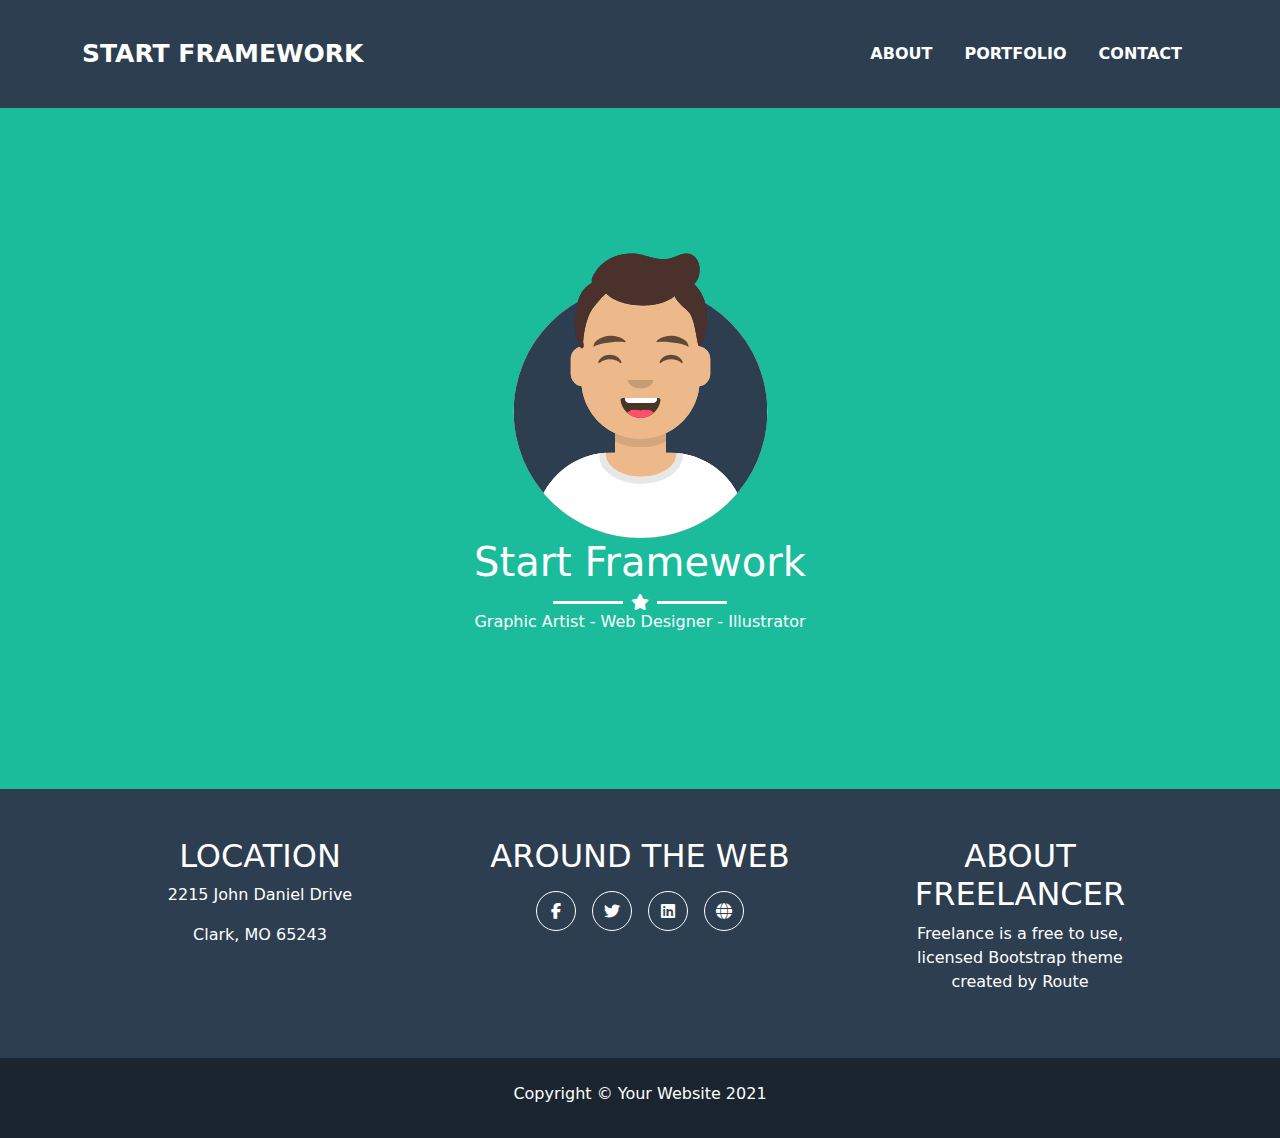
==== index.html @ 24f64d0e "angular project" ====
<!doctype html>
<html lang="en" data-critters-container>
<head>
  <meta charset="utf-8">
  <title>StartFrameWork</title>
  <base href="/">
  <meta name="viewport" content="width=device-width, initial-scale=1">
  <link rel="icon" type="image/x-icon" href="favicon.ico">
<style>@charset "UTF-8";:root{--bs-blue:#0d6efd;--bs-indigo:#6610f2;--bs-purple:#6f42c1;--bs-pink:#d63384;--bs-red:#dc3545;--bs-orange:#fd7e14;--bs-yellow:#ffc107;--bs-green:#198754;--bs-teal:#20c997;--bs-cyan:#0dcaf0;--bs-black:#000;--bs-white:#fff;--bs-gray:#6c757d;--bs-gray-dark:#343a40;--bs-gray-100:#f8f9fa;--bs-gray-200:#e9ecef;--bs-gray-300:#dee2e6;--bs-gray-400:#ced4da;--bs-gray-500:#adb5bd;--bs-gray-600:#6c757d;--bs-gray-700:#495057;--bs-gray-800:#343a40;--bs-gray-900:#212529;--bs-primary:#0d6efd;--bs-secondary:#6c757d;--bs-success:#198754;--bs-info:#0dcaf0;--bs-warning:#ffc107;--bs-danger:#dc3545;--bs-light:#f8f9fa;--bs-dark:#212529;--bs-primary-rgb:13,110,253;--bs-secondary-rgb:108,117,125;--bs-success-rgb:25,135,84;--bs-info-rgb:13,202,240;--bs-warning-rgb:255,193,7;--bs-danger-rgb:220,53,69;--bs-light-rgb:248,249,250;--bs-dark-rgb:33,37,41;--bs-primary-text-emphasis:#052c65;--bs-secondary-text-emphasis:#2b2f32;--bs-success-text-emphasis:#0a3622;--bs-info-text-emphasis:#055160;--bs-warning-text-emphasis:#664d03;--bs-danger-text-emphasis:#58151c;--bs-light-text-emphasis:#495057;--bs-dark-text-emphasis:#495057;--bs-primary-bg-subtle:#cfe2ff;--bs-secondary-bg-subtle:#e2e3e5;--bs-success-bg-subtle:#d1e7dd;--bs-info-bg-subtle:#cff4fc;--bs-warning-bg-subtle:#fff3cd;--bs-danger-bg-subtle:#f8d7da;--bs-light-bg-subtle:#fcfcfd;--bs-dark-bg-subtle:#ced4da;--bs-primary-border-subtle:#9ec5fe;--bs-secondary-border-subtle:#c4c8cb;--bs-success-border-subtle:#a3cfbb;--bs-info-border-subtle:#9eeaf9;--bs-warning-border-subtle:#ffe69c;--bs-danger-border-subtle:#f1aeb5;--bs-light-border-subtle:#e9ecef;--bs-dark-border-subtle:#adb5bd;--bs-white-rgb:255,255,255;--bs-black-rgb:0,0,0;--bs-font-sans-serif:system-ui,-apple-system,"Segoe UI",Roboto,"Helvetica Neue","Noto Sans","Liberation Sans",Arial,sans-serif,"Apple Color Emoji","Segoe UI Emoji","Segoe UI Symbol","Noto Color Emoji";--bs-font-monospace:SFMono-Regular,Menlo,Monaco,Consolas,"Liberation Mono","Courier New",monospace;--bs-gradient:linear-gradient(180deg, rgba(255, 255, 255, .15), rgba(255, 255, 255, 0));--bs-body-font-family:var(--bs-font-sans-serif);--bs-body-font-size:1rem;--bs-body-font-weight:400;--bs-body-line-height:1.5;--bs-body-color:#212529;--bs-body-color-rgb:33,37,41;--bs-body-bg:#fff;--bs-body-bg-rgb:255,255,255;--bs-emphasis-color:#000;--bs-emphasis-color-rgb:0,0,0;--bs-secondary-color:rgba(33, 37, 41, .75);--bs-secondary-color-rgb:33,37,41;--bs-secondary-bg:#e9ecef;--bs-secondary-bg-rgb:233,236,239;--bs-tertiary-color:rgba(33, 37, 41, .5);--bs-tertiary-color-rgb:33,37,41;--bs-tertiary-bg:#f8f9fa;--bs-tertiary-bg-rgb:248,249,250;--bs-heading-color:inherit;--bs-link-color:#0d6efd;--bs-link-color-rgb:13,110,253;--bs-link-decoration:underline;--bs-link-hover-color:#0a58ca;--bs-link-hover-color-rgb:10,88,202;--bs-code-color:#d63384;--bs-highlight-color:#212529;--bs-highlight-bg:#fff3cd;--bs-border-width:1px;--bs-border-style:solid;--bs-border-color:#dee2e6;--bs-border-color-translucent:rgba(0, 0, 0, .175);--bs-border-radius:.375rem;--bs-border-radius-sm:.25rem;--bs-border-radius-lg:.5rem;--bs-border-radius-xl:1rem;--bs-border-radius-xxl:2rem;--bs-border-radius-2xl:var(--bs-border-radius-xxl);--bs-border-radius-pill:50rem;--bs-box-shadow:0 .5rem 1rem rgba(0, 0, 0, .15);--bs-box-shadow-sm:0 .125rem .25rem rgba(0, 0, 0, .075);--bs-box-shadow-lg:0 1rem 3rem rgba(0, 0, 0, .175);--bs-box-shadow-inset:inset 0 1px 2px rgba(0, 0, 0, .075);--bs-focus-ring-width:.25rem;--bs-focus-ring-opacity:.25;--bs-focus-ring-color:rgba(13, 110, 253, .25);--bs-form-valid-color:#198754;--bs-form-valid-border-color:#198754;--bs-form-invalid-color:#dc3545;--bs-form-invalid-border-color:#dc3545}*,:after,:before{box-sizing:border-box}@media (prefers-reduced-motion:no-preference){:root{scroll-behavior:smooth}}body{margin:0;font-family:var(--bs-body-font-family);font-size:var(--bs-body-font-size);font-weight:var(--bs-body-font-weight);line-height:var(--bs-body-line-height);color:var(--bs-body-color);text-align:var(--bs-body-text-align);background-color:var(--bs-body-bg);-webkit-text-size-adjust:100%;-webkit-tap-highlight-color:transparent}:root{--bs-breakpoint-xs:0;--bs-breakpoint-sm:576px;--bs-breakpoint-md:768px;--bs-breakpoint-lg:992px;--bs-breakpoint-xl:1200px;--bs-breakpoint-xxl:1400px}:root{--fa-style-family-brands:"Font Awesome 6 Brands";--fa-font-brands:normal 400 1em/1 "Font Awesome 6 Brands"}@font-face{font-family:"Font Awesome 6 Brands";font-style:normal;font-weight:400;font-display:block;src:url("./media/fa-brands-400-MDS4TU4L.woff2") format("woff2"),url("./media/fa-brands-400-CNBICIQT.ttf") format("truetype")}:root{--fa-font-regular:normal 400 1em/1 "Font Awesome 6 Free"}@font-face{font-family:"Font Awesome 6 Free";font-style:normal;font-weight:400;font-display:block;src:url("./media/fa-regular-400-N56QV3DR.woff2") format("woff2"),url("./media/fa-regular-400-2FI4ICQD.ttf") format("truetype")}:root{--fa-style-family-classic:"Font Awesome 6 Free";--fa-font-solid:normal 900 1em/1 "Font Awesome 6 Free"}@font-face{font-family:"Font Awesome 6 Free";font-style:normal;font-weight:900;font-display:block;src:url("./media/fa-solid-900-Z3HFQTXF.woff2") format("woff2"),url("./media/fa-solid-900-XVWCCN5V.ttf") format("truetype")}body{font-family:system-ui,-apple-system,BlinkMacSystemFont,Segoe UI,Roboto,Oxygen,Ubuntu,Cantarell,Open Sans,Helvetica Neue,sans-serif}
</style><link rel="stylesheet" href="styles-SSSOJX6I.css" media="print" onload="this.media='all'"><noscript><link rel="stylesheet" href="styles-SSSOJX6I.css"></noscript></head>
<body>
  <app-root></app-root>
<script src="polyfills-SCHOHYNV.js" type="module"></script><script src="scripts-EEEIPNC3.js" defer></script><script src="main-ZR7Y36YC.js" type="module"></script></body>
</html>
---- styles-SSSOJX6I.css ----
@charset "UTF-8";:root,[data-bs-theme=light]{--bs-blue:#0d6efd;--bs-indigo:#6610f2;--bs-purple:#6f42c1;--bs-pink:#d63384;--bs-red:#dc3545;--bs-orange:#fd7e14;--bs-yellow:#ffc107;--bs-green:#198754;--bs-teal:#20c997;--bs-cyan:#0dcaf0;--bs-black:#000;--bs-white:#fff;--bs-gray:#6c757d;--bs-gray-dark:#343a40;--bs-gray-100:#f8f9fa;--bs-gray-200:#e9ecef;--bs-gray-300:#dee2e6;--bs-gray-400:#ced4da;--bs-gray-500:#adb5bd;--bs-gray-600:#6c757d;--bs-gray-700:#495057;--bs-gray-800:#343a40;--bs-gray-900:#212529;--bs-primary:#0d6efd;--bs-secondary:#6c757d;--bs-success:#198754;--bs-info:#0dcaf0;--bs-warning:#ffc107;--bs-danger:#dc3545;--bs-light:#f8f9fa;--bs-dark:#212529;--bs-primary-rgb:13,110,253;--bs-secondary-rgb:108,117,125;--bs-success-rgb:25,135,84;--bs-info-rgb:13,202,240;--bs-warning-rgb:255,193,7;--bs-danger-rgb:220,53,69;--bs-light-rgb:248,249,250;--bs-dark-rgb:33,37,41;--bs-primary-text-emphasis:#052c65;--bs-secondary-text-emphasis:#2b2f32;--bs-success-text-emphasis:#0a3622;--bs-info-text-emphasis:#055160;--bs-warning-text-emphasis:#664d03;--bs-danger-text-emphasis:#58151c;--bs-light-text-emphasis:#495057;--bs-dark-text-emphasis:#495057;--bs-primary-bg-subtle:#cfe2ff;--bs-secondary-bg-subtle:#e2e3e5;--bs-success-bg-subtle:#d1e7dd;--bs-info-bg-subtle:#cff4fc;--bs-warning-bg-subtle:#fff3cd;--bs-danger-bg-subtle:#f8d7da;--bs-light-bg-subtle:#fcfcfd;--bs-dark-bg-subtle:#ced4da;--bs-primary-border-subtle:#9ec5fe;--bs-secondary-border-subtle:#c4c8cb;--bs-success-border-subtle:#a3cfbb;--bs-info-border-subtle:#9eeaf9;--bs-warning-border-subtle:#ffe69c;--bs-danger-border-subtle:#f1aeb5;--bs-light-border-subtle:#e9ecef;--bs-dark-border-subtle:#adb5bd;--bs-white-rgb:255,255,255;--bs-black-rgb:0,0,0;--bs-font-sans-serif:system-ui,-apple-system,"Segoe UI",Roboto,"Helvetica Neue","Noto Sans","Liberation Sans",Arial,sans-serif,"Apple Color Emoji","Segoe UI Emoji","Segoe UI Symbol","Noto Color Emoji";--bs-font-monospace:SFMono-Regular,Menlo,Monaco,Consolas,"Liberation Mono","Courier New",monospace;--bs-gradient:linear-gradient(180deg, rgba(255, 255, 255, .15), rgba(255, 255, 255, 0));--bs-body-font-family:var(--bs-font-sans-serif);--bs-body-font-size:1rem;--bs-body-font-weight:400;--bs-body-line-height:1.5;--bs-body-color:#212529;--bs-body-color-rgb:33,37,41;--bs-body-bg:#fff;--bs-body-bg-rgb:255,255,255;--bs-emphasis-color:#000;--bs-emphasis-color-rgb:0,0,0;--bs-secondary-color:rgba(33, 37, 41, .75);--bs-secondary-color-rgb:33,37,41;--bs-secondary-bg:#e9ecef;--bs-secondary-bg-rgb:233,236,239;--bs-tertiary-color:rgba(33, 37, 41, .5);--bs-tertiary-color-rgb:33,37,41;--bs-tertiary-bg:#f8f9fa;--bs-tertiary-bg-rgb:248,249,250;--bs-heading-color:inherit;--bs-link-color:#0d6efd;--bs-link-color-rgb:13,110,253;--bs-link-decoration:underline;--bs-link-hover-color:#0a58ca;--bs-link-hover-color-rgb:10,88,202;--bs-code-color:#d63384;--bs-highlight-color:#212529;--bs-highlight-bg:#fff3cd;--bs-border-width:1px;--bs-border-style:solid;--bs-border-color:#dee2e6;--bs-border-color-translucent:rgba(0, 0, 0, .175);--bs-border-radius:.375rem;--bs-border-radius-sm:.25rem;--bs-border-radius-lg:.5rem;--bs-border-radius-xl:1rem;--bs-border-radius-xxl:2rem;--bs-border-radius-2xl:var(--bs-border-radius-xxl);--bs-border-radius-pill:50rem;--bs-box-shadow:0 .5rem 1rem rgba(0, 0, 0, .15);--bs-box-shadow-sm:0 .125rem .25rem rgba(0, 0, 0, .075);--bs-box-shadow-lg:0 1rem 3rem rgba(0, 0, 0, .175);--bs-box-shadow-inset:inset 0 1px 2px rgba(0, 0, 0, .075);--bs-focus-ring-width:.25rem;--bs-focus-ring-opacity:.25;--bs-focus-ring-color:rgba(13, 110, 253, .25);--bs-form-valid-color:#198754;--bs-form-valid-border-color:#198754;--bs-form-invalid-color:#dc3545;--bs-form-invalid-border-color:#dc3545}[data-bs-theme=dark]{color-scheme:dark;--bs-body-color:#dee2e6;--bs-body-color-rgb:222,226,230;--bs-body-bg:#212529;--bs-body-bg-rgb:33,37,41;--bs-emphasis-color:#fff;--bs-emphasis-color-rgb:255,255,255;--bs-secondary-color:rgba(222, 226, 230, .75);--bs-secondary-color-rgb:222,226,230;--bs-secondary-bg:#343a40;--bs-secondary-bg-rgb:52,58,64;--bs-tertiary-color:rgba(222, 226, 230, .5);--bs-tertiary-color-rgb:222,226,230;--bs-tertiary-bg:#2b3035;--bs-tertiary-bg-rgb:43,48,53;--bs-primary-text-emphasis:#6ea8fe;--bs-secondary-text-emphasis:#a7acb1;--bs-success-text-emphasis:#75b798;--bs-info-text-emphasis:#6edff6;--bs-warning-text-emphasis:#ffda6a;--bs-danger-text-emphasis:#ea868f;--bs-light-text-emphasis:#f8f9fa;--bs-dark-text-emphasis:#dee2e6;--bs-primary-bg-subtle:#031633;--bs-secondary-bg-subtle:#161719;--bs-success-bg-subtle:#051b11;--bs-info-bg-subtle:#032830;--bs-warning-bg-subtle:#332701;--bs-danger-bg-subtle:#2c0b0e;--bs-light-bg-subtle:#343a40;--bs-dark-bg-subtle:#1a1d20;--bs-primary-border-subtle:#084298;--bs-secondary-border-subtle:#41464b;--bs-success-border-subtle:#0f5132;--bs-info-border-subtle:#087990;--bs-warning-border-subtle:#997404;--bs-danger-border-subtle:#842029;--bs-light-border-subtle:#495057;--bs-dark-border-subtle:#343a40;--bs-heading-color:inherit;--bs-link-color:#6ea8fe;--bs-link-hover-color:#8bb9fe;--bs-link-color-rgb:110,168,254;--bs-link-hover-color-rgb:139,185,254;--bs-code-color:#e685b5;--bs-highlight-color:#dee2e6;--bs-highlight-bg:#664d03;--bs-border-color:#495057;--bs-border-color-translucent:rgba(255, 255, 255, .15);--bs-form-valid-color:#75b798;--bs-form-valid-border-color:#75b798;--bs-form-invalid-color:#ea868f;--bs-form-invalid-border-color:#ea868f}*,:after,:before{box-sizing:border-box}@media (prefers-reduced-motion:no-preference){:root{scroll-behavior:smooth}}body{margin:0;font-family:var(--bs-body-font-family);font-size:var(--bs-body-font-size);font-weight:var(--bs-body-font-weight);line-height:var(--bs-body-line-height);color:var(--bs-body-color);text-align:var(--bs-body-text-align);background-color:var(--bs-body-bg);-webkit-text-size-adjust:100%;-webkit-tap-highlight-color:transparent}hr{margin:1rem 0;color:inherit;border:0;border-top:var(--bs-border-width) solid;opacity:.25}.h1,.h2,.h3,.h4,.h5,.h6,h1,h2,h3,h4,h5,h6{margin-top:0;margin-bottom:.5rem;font-weight:500;line-height:1.2;color:var(--bs-heading-color)}.h1,h1{font-size:calc(1.375rem + 1.5vw)}@media (min-width:1200px){.h1,h1{font-size:2.5rem}}.h2,h2{font-size:calc(1.325rem + .9vw)}@media (min-width:1200px){.h2,h2{font-size:2rem}}.h3,h3{font-size:calc(1.3rem + .6vw)}@media (min-width:1200px){.h3,h3{font-size:1.75rem}}.h4,h4{font-size:calc(1.275rem + .3vw)}@media (min-width:1200px){.h4,h4{font-size:1.5rem}}.h5,h5{font-size:1.25rem}.h6,h6{font-size:1rem}p{margin-top:0;margin-bottom:1rem}abbr[title]{-webkit-text-decoration:underline dotted;text-decoration:underline dotted;cursor:help;-webkit-text-decoration-skip-ink:none;text-decoration-skip-ink:none}address{margin-bottom:1rem;font-style:normal;line-height:inherit}ol,ul{padding-left:2rem}dl,ol,ul{margin-top:0;margin-bottom:1rem}ol ol,ol ul,ul ol,ul ul{margin-bottom:0}dt{font-weight:700}dd{margin-bottom:.5rem;margin-left:0}blockquote{margin:0 0 1rem}b,strong{font-weight:bolder}.small,small{font-size:.875em}.mark,mark{padding:.1875em;color:var(--bs-highlight-color);background-color:var(--bs-highlight-bg)}sub,sup{position:relative;font-size:.75em;line-height:0;vertical-align:baseline}sub{bottom:-.25em}sup{top:-.5em}a{color:rgba(var(--bs-link-color-rgb),var(--bs-link-opacity,1));text-decoration:underline}a:hover{--bs-link-color-rgb:var(--bs-link-hover-color-rgb)}a:not([href]):not([class]),a:not([href]):not([class]):hover{color:inherit;text-decoration:none}code,kbd,pre,samp{font-family:var(--bs-font-monospace);font-size:1em}pre{display:block;margin-top:0;margin-bottom:1rem;overflow:auto;font-size:.875em}pre code{font-size:inherit;color:inherit;word-break:normal}code{font-size:.875em;color:var(--bs-code-color);word-wrap:break-word}a>code{color:inherit}kbd{padding:.1875rem .375rem;font-size:.875em;color:var(--bs-body-bg);background-color:var(--bs-body-color);border-radius:.25rem}kbd kbd{padding:0;font-size:1em}figure{margin:0 0 1rem}img,svg{vertical-align:middle}table{caption-side:bottom;border-collapse:collapse}caption{padding-top:.5rem;padding-bottom:.5rem;color:var(--bs-secondary-color);text-align:left}th{text-align:inherit;text-align:-webkit-match-parent}tbody,td,tfoot,th,thead,tr{border-color:inherit;border-style:solid;border-width:0}label{display:inline-block}button{border-radius:0}button:focus:not(:focus-visible){outline:0}button,input,optgroup,select,textarea{margin:0;font-family:inherit;font-size:inherit;line-height:inherit}button,select{text-transform:none}[role=button]{cursor:pointer}select{word-wrap:normal}select:disabled{opacity:1}[list]:not([type=date]):not([type=datetime-local]):not([type=month]):not([type=week]):not([type=time])::-webkit-calendar-picker-indicator{display:none!important}[type=button],[type=reset],[type=submit],button{-webkit-appearance:button}[type=button]:not(:disabled),[type=reset]:not(:disabled),[type=submit]:not(:disabled),button:not(:disabled){cursor:pointer}::-moz-focus-inner{padding:0;border-style:none}textarea{resize:vertical}fieldset{min-width:0;padding:0;margin:0;border:0}legend{float:left;width:100%;padding:0;margin-bottom:.5rem;font-size:calc(1.275rem + .3vw);line-height:inherit}@media (min-width:1200px){legend{font-size:1.5rem}}legend+*{clear:left}::-webkit-datetime-edit-day-field,::-webkit-datetime-edit-fields-wrapper,::-webkit-datetime-edit-hour-field,::-webkit-datetime-edit-minute,::-webkit-datetime-edit-month-field,::-webkit-datetime-edit-text,::-webkit-datetime-edit-year-field{padding:0}::-webkit-inner-spin-button{height:auto}[type=search]{-webkit-appearance:textfield;outline-offset:-2px}::-webkit-search-decoration{-webkit-appearance:none}::-webkit-color-swatch-wrapper{padding:0}::-webkit-file-upload-button{font:inherit;-webkit-appearance:button}::file-selector-button{font:inherit;-webkit-appearance:button}output{display:inline-block}iframe{border:0}summary{display:list-item;cursor:pointer}progress{vertical-align:baseline}[hidden]{display:none!important}.lead{font-size:1.25rem;font-weight:300}.display-1{font-size:calc(1.625rem + 4.5vw);font-weight:300;line-height:1.2}@media (min-width:1200px){.display-1{font-size:5rem}}.display-2{font-size:calc(1.575rem + 3.9vw);font-weight:300;line-height:1.2}@media (min-width:1200px){.display-2{font-size:4.5rem}}.display-3{font-size:calc(1.525rem + 3.3vw);font-weight:300;line-height:1.2}@media (min-width:1200px){.display-3{font-size:4rem}}.display-4{font-size:calc(1.475rem + 2.7vw);font-weight:300;line-height:1.2}@media (min-width:1200px){.display-4{font-size:3.5rem}}.display-5{font-size:calc(1.425rem + 2.1vw);font-weight:300;line-height:1.2}@media (min-width:1200px){.display-5{font-size:3rem}}.display-6{font-size:calc(1.375rem + 1.5vw);font-weight:300;line-height:1.2}@media (min-width:1200px){.display-6{font-size:2.5rem}}.list-unstyled,.list-inline{padding-left:0;list-style:none}.list-inline-item{display:inline-block}.list-inline-item:not(:last-child){margin-right:.5rem}.initialism{font-size:.875em;text-transform:uppercase}.blockquote{margin-bottom:1rem;font-size:1.25rem}.blockquote>:last-child{margin-bottom:0}.blockquote-footer{margin-top:-1rem;margin-bottom:1rem;font-size:.875em;color:#6c757d}.blockquote-footer:before{content:"\2014\a0"}.img-fluid{max-width:100%;height:auto}.img-thumbnail{padding:.25rem;background-color:var(--bs-body-bg);border:var(--bs-border-width) solid var(--bs-border-color);border-radius:var(--bs-border-radius);max-width:100%;height:auto}.figure{display:inline-block}.figure-img{margin-bottom:.5rem;line-height:1}.figure-caption{font-size:.875em;color:var(--bs-secondary-color)}.container,.container-fluid,.container-lg,.container-md,.container-sm,.container-xl,.container-xxl{--bs-gutter-x:1.5rem;--bs-gutter-y:0;width:100%;padding-right:calc(var(--bs-gutter-x) * .5);padding-left:calc(var(--bs-gutter-x) * .5);margin-right:auto;margin-left:auto}@media (min-width:576px){.container,.container-sm{max-width:540px}}@media (min-width:768px){.container,.container-md,.container-sm{max-width:720px}}@media (min-width:992px){.container,.container-lg,.container-md,.container-sm{max-width:960px}}@media (min-width:1200px){.container,.container-lg,.container-md,.container-sm,.container-xl{max-width:1140px}}@media (min-width:1400px){.container,.container-lg,.container-md,.container-sm,.container-xl,.container-xxl{max-width:1320px}}:root{--bs-breakpoint-xs:0;--bs-breakpoint-sm:576px;--bs-breakpoint-md:768px;--bs-breakpoint-lg:992px;--bs-breakpoint-xl:1200px;--bs-breakpoint-xxl:1400px}.row{--bs-gutter-x:1.5rem;--bs-gutter-y:0;display:flex;flex-wrap:wrap;margin-top:calc(-1 * var(--bs-gutter-y));margin-right:calc(-.5 * var(--bs-gutter-x));margin-left:calc(-.5 * var(--bs-gutter-x))}.row>*{flex-shrink:0;width:100%;max-width:100%;padding-right:calc(var(--bs-gutter-x) * .5);padding-left:calc(var(--bs-gutter-x) * .5);margin-top:var(--bs-gutter-y)}.col{flex:1 0 0%}.row-cols-auto>*{flex:0 0 auto;width:auto}.row-cols-1>*{flex:0 0 auto;width:100%}.row-cols-2>*{flex:0 0 auto;width:50%}.row-cols-3>*{flex:0 0 auto;width:33.33333333%}.row-cols-4>*{flex:0 0 auto;width:25%}.row-cols-5>*{flex:0 0 auto;width:20%}.row-cols-6>*{flex:0 0 auto;width:16.66666667%}.col-auto{flex:0 0 auto;width:auto}.col-1{flex:0 0 auto;width:8.33333333%}.col-2{flex:0 0 auto;width:16.66666667%}.col-3{flex:0 0 auto;width:25%}.col-4{flex:0 0 auto;width:33.33333333%}.col-5{flex:0 0 auto;width:41.66666667%}.col-6{flex:0 0 auto;width:50%}.col-7{flex:0 0 auto;width:58.33333333%}.col-8{flex:0 0 auto;width:66.66666667%}.col-9{flex:0 0 auto;width:75%}.col-10{flex:0 0 auto;width:83.33333333%}.col-11{flex:0 0 auto;width:91.66666667%}.col-12{flex:0 0 auto;width:100%}.offset-1{margin-left:8.33333333%}.offset-2{margin-left:16.66666667%}.offset-3{margin-left:25%}.offset-4{margin-left:33.33333333%}.offset-5{margin-left:41.66666667%}.offset-6{margin-left:50%}.offset-7{margin-left:58.33333333%}.offset-8{margin-left:66.66666667%}.offset-9{margin-left:75%}.offset-10{margin-left:83.33333333%}.offset-11{margin-left:91.66666667%}.g-0,.gx-0{--bs-gutter-x:0}.g-0,.gy-0{--bs-gutter-y:0}.g-1,.gx-1{--bs-gutter-x:.25rem}.g-1,.gy-1{--bs-gutter-y:.25rem}.g-2,.gx-2{--bs-gutter-x:.5rem}.g-2,.gy-2{--bs-gutter-y:.5rem}.g-3,.gx-3{--bs-gutter-x:1rem}.g-3,.gy-3{--bs-gutter-y:1rem}.g-4,.gx-4{--bs-gutter-x:1.5rem}.g-4,.gy-4{--bs-gutter-y:1.5rem}.g-5,.gx-5{--bs-gutter-x:3rem}.g-5,.gy-5{--bs-gutter-y:3rem}@media (min-width:576px){.col-sm{flex:1 0 0%}.row-cols-sm-auto>*{flex:0 0 auto;width:auto}.row-cols-sm-1>*{flex:0 0 auto;width:100%}.row-cols-sm-2>*{flex:0 0 auto;width:50%}.row-cols-sm-3>*{flex:0 0 auto;width:33.33333333%}.row-cols-sm-4>*{flex:0 0 auto;width:25%}.row-cols-sm-5>*{flex:0 0 auto;width:20%}.row-cols-sm-6>*{flex:0 0 auto;width:16.66666667%}.col-sm-auto{flex:0 0 auto;width:auto}.col-sm-1{flex:0 0 auto;width:8.33333333%}.col-sm-2{flex:0 0 auto;width:16.66666667%}.col-sm-3{flex:0 0 auto;width:25%}.col-sm-4{flex:0 0 auto;width:33.33333333%}.col-sm-5{flex:0 0 auto;width:41.66666667%}.col-sm-6{flex:0 0 auto;width:50%}.col-sm-7{flex:0 0 auto;width:58.33333333%}.col-sm-8{flex:0 0 auto;width:66.66666667%}.col-sm-9{flex:0 0 auto;width:75%}.col-sm-10{flex:0 0 auto;width:83.33333333%}.col-sm-11{flex:0 0 auto;width:91.66666667%}.col-sm-12{flex:0 0 auto;width:100%}.offset-sm-0{margin-left:0}.offset-sm-1{margin-left:8.33333333%}.offset-sm-2{margin-left:16.66666667%}.offset-sm-3{margin-left:25%}.offset-sm-4{margin-left:33.33333333%}.offset-sm-5{margin-left:41.66666667%}.offset-sm-6{margin-left:50%}.offset-sm-7{margin-left:58.33333333%}.offset-sm-8{margin-left:66.66666667%}.offset-sm-9{margin-left:75%}.offset-sm-10{margin-left:83.33333333%}.offset-sm-11{margin-left:91.66666667%}.g-sm-0,.gx-sm-0{--bs-gutter-x:0}.g-sm-0,.gy-sm-0{--bs-gutter-y:0}.g-sm-1,.gx-sm-1{--bs-gutter-x:.25rem}.g-sm-1,.gy-sm-1{--bs-gutter-y:.25rem}.g-sm-2,.gx-sm-2{--bs-gutter-x:.5rem}.g-sm-2,.gy-sm-2{--bs-gutter-y:.5rem}.g-sm-3,.gx-sm-3{--bs-gutter-x:1rem}.g-sm-3,.gy-sm-3{--bs-gutter-y:1rem}.g-sm-4,.gx-sm-4{--bs-gutter-x:1.5rem}.g-sm-4,.gy-sm-4{--bs-gutter-y:1.5rem}.g-sm-5,.gx-sm-5{--bs-gutter-x:3rem}.g-sm-5,.gy-sm-5{--bs-gutter-y:3rem}}@media (min-width:768px){.col-md{flex:1 0 0%}.row-cols-md-auto>*{flex:0 0 auto;width:auto}.row-cols-md-1>*{flex:0 0 auto;width:100%}.row-cols-md-2>*{flex:0 0 auto;width:50%}.row-cols-md-3>*{flex:0 0 auto;width:33.33333333%}.row-cols-md-4>*{flex:0 0 auto;width:25%}.row-cols-md-5>*{flex:0 0 auto;width:20%}.row-cols-md-6>*{flex:0 0 auto;width:16.66666667%}.col-md-auto{flex:0 0 auto;width:auto}.col-md-1{flex:0 0 auto;width:8.33333333%}.col-md-2{flex:0 0 auto;width:16.66666667%}.col-md-3{flex:0 0 auto;width:25%}.col-md-4{flex:0 0 auto;width:33.33333333%}.col-md-5{flex:0 0 auto;width:41.66666667%}.col-md-6{flex:0 0 auto;width:50%}.col-md-7{flex:0 0 auto;width:58.33333333%}.col-md-8{flex:0 0 auto;width:66.66666667%}.col-md-9{flex:0 0 auto;width:75%}.col-md-10{flex:0 0 auto;width:83.33333333%}.col-md-11{flex:0 0 auto;width:91.66666667%}.col-md-12{flex:0 0 auto;width:100%}.offset-md-0{margin-left:0}.offset-md-1{margin-left:8.33333333%}.offset-md-2{margin-left:16.66666667%}.offset-md-3{margin-left:25%}.offset-md-4{margin-left:33.33333333%}.offset-md-5{margin-left:41.66666667%}.offset-md-6{margin-left:50%}.offset-md-7{margin-left:58.33333333%}.offset-md-8{margin-left:66.66666667%}.offset-md-9{margin-left:75%}.offset-md-10{margin-left:83.33333333%}.offset-md-11{margin-left:91.66666667%}.g-md-0,.gx-md-0{--bs-gutter-x:0}.g-md-0,.gy-md-0{--bs-gutter-y:0}.g-md-1,.gx-md-1{--bs-gutter-x:.25rem}.g-md-1,.gy-md-1{--bs-gutter-y:.25rem}.g-md-2,.gx-md-2{--bs-gutter-x:.5rem}.g-md-2,.gy-md-2{--bs-gutter-y:.5rem}.g-md-3,.gx-md-3{--bs-gutter-x:1rem}.g-md-3,.gy-md-3{--bs-gutter-y:1rem}.g-md-4,.gx-md-4{--bs-gutter-x:1.5rem}.g-md-4,.gy-md-4{--bs-gutter-y:1.5rem}.g-md-5,.gx-md-5{--bs-gutter-x:3rem}.g-md-5,.gy-md-5{--bs-gutter-y:3rem}}@media (min-width:992px){.col-lg{flex:1 0 0%}.row-cols-lg-auto>*{flex:0 0 auto;width:auto}.row-cols-lg-1>*{flex:0 0 auto;width:100%}.row-cols-lg-2>*{flex:0 0 auto;width:50%}.row-cols-lg-3>*{flex:0 0 auto;width:33.33333333%}.row-cols-lg-4>*{flex:0 0 auto;width:25%}.row-cols-lg-5>*{flex:0 0 auto;width:20%}.row-cols-lg-6>*{flex:0 0 auto;width:16.66666667%}.col-lg-auto{flex:0 0 auto;width:auto}.col-lg-1{flex:0 0 auto;width:8.33333333%}.col-lg-2{flex:0 0 auto;width:16.66666667%}.col-lg-3{flex:0 0 auto;width:25%}.col-lg-4{flex:0 0 auto;width:33.33333333%}.col-lg-5{flex:0 0 auto;width:41.66666667%}.col-lg-6{flex:0 0 auto;width:50%}.col-lg-7{flex:0 0 auto;width:58.33333333%}.col-lg-8{flex:0 0 auto;width:66.66666667%}.col-lg-9{flex:0 0 auto;width:75%}.col-lg-10{flex:0 0 auto;width:83.33333333%}.col-lg-11{flex:0 0 auto;width:91.66666667%}.col-lg-12{flex:0 0 auto;width:100%}.offset-lg-0{margin-left:0}.offset-lg-1{margin-left:8.33333333%}.offset-lg-2{margin-left:16.66666667%}.offset-lg-3{margin-left:25%}.offset-lg-4{margin-left:33.33333333%}.offset-lg-5{margin-left:41.66666667%}.offset-lg-6{margin-left:50%}.offset-lg-7{margin-left:58.33333333%}.offset-lg-8{margin-left:66.66666667%}.offset-lg-9{margin-left:75%}.offset-lg-10{margin-left:83.33333333%}.offset-lg-11{margin-left:91.66666667%}.g-lg-0,.gx-lg-0{--bs-gutter-x:0}.g-lg-0,.gy-lg-0{--bs-gutter-y:0}.g-lg-1,.gx-lg-1{--bs-gutter-x:.25rem}.g-lg-1,.gy-lg-1{--bs-gutter-y:.25rem}.g-lg-2,.gx-lg-2{--bs-gutter-x:.5rem}.g-lg-2,.gy-lg-2{--bs-gutter-y:.5rem}.g-lg-3,.gx-lg-3{--bs-gutter-x:1rem}.g-lg-3,.gy-lg-3{--bs-gutter-y:1rem}.g-lg-4,.gx-lg-4{--bs-gutter-x:1.5rem}.g-lg-4,.gy-lg-4{--bs-gutter-y:1.5rem}.g-lg-5,.gx-lg-5{--bs-gutter-x:3rem}.g-lg-5,.gy-lg-5{--bs-gutter-y:3rem}}@media (min-width:1200px){.col-xl{flex:1 0 0%}.row-cols-xl-auto>*{flex:0 0 auto;width:auto}.row-cols-xl-1>*{flex:0 0 auto;width:100%}.row-cols-xl-2>*{flex:0 0 auto;width:50%}.row-cols-xl-3>*{flex:0 0 auto;width:33.33333333%}.row-cols-xl-4>*{flex:0 0 auto;width:25%}.row-cols-xl-5>*{flex:0 0 auto;width:20%}.row-cols-xl-6>*{flex:0 0 auto;width:16.66666667%}.col-xl-auto{flex:0 0 auto;width:auto}.col-xl-1{flex:0 0 auto;width:8.33333333%}.col-xl-2{flex:0 0 auto;width:16.66666667%}.col-xl-3{flex:0 0 auto;width:25%}.col-xl-4{flex:0 0 auto;width:33.33333333%}.col-xl-5{flex:0 0 auto;width:41.66666667%}.col-xl-6{flex:0 0 auto;width:50%}.col-xl-7{flex:0 0 auto;width:58.33333333%}.col-xl-8{flex:0 0 auto;width:66.66666667%}.col-xl-9{flex:0 0 auto;width:75%}.col-xl-10{flex:0 0 auto;width:83.33333333%}.col-xl-11{flex:0 0 auto;width:91.66666667%}.col-xl-12{flex:0 0 auto;width:100%}.offset-xl-0{margin-left:0}.offset-xl-1{margin-left:8.33333333%}.offset-xl-2{margin-left:16.66666667%}.offset-xl-3{margin-left:25%}.offset-xl-4{margin-left:33.33333333%}.offset-xl-5{margin-left:41.66666667%}.offset-xl-6{margin-left:50%}.offset-xl-7{margin-left:58.33333333%}.offset-xl-8{margin-left:66.66666667%}.offset-xl-9{margin-left:75%}.offset-xl-10{margin-left:83.33333333%}.offset-xl-11{margin-left:91.66666667%}.g-xl-0,.gx-xl-0{--bs-gutter-x:0}.g-xl-0,.gy-xl-0{--bs-gutter-y:0}.g-xl-1,.gx-xl-1{--bs-gutter-x:.25rem}.g-xl-1,.gy-xl-1{--bs-gutter-y:.25rem}.g-xl-2,.gx-xl-2{--bs-gutter-x:.5rem}.g-xl-2,.gy-xl-2{--bs-gutter-y:.5rem}.g-xl-3,.gx-xl-3{--bs-gutter-x:1rem}.g-xl-3,.gy-xl-3{--bs-gutter-y:1rem}.g-xl-4,.gx-xl-4{--bs-gutter-x:1.5rem}.g-xl-4,.gy-xl-4{--bs-gutter-y:1.5rem}.g-xl-5,.gx-xl-5{--bs-gutter-x:3rem}.g-xl-5,.gy-xl-5{--bs-gutter-y:3rem}}@media (min-width:1400px){.col-xxl{flex:1 0 0%}.row-cols-xxl-auto>*{flex:0 0 auto;width:auto}.row-cols-xxl-1>*{flex:0 0 auto;width:100%}.row-cols-xxl-2>*{flex:0 0 auto;width:50%}.row-cols-xxl-3>*{flex:0 0 auto;width:33.33333333%}.row-cols-xxl-4>*{flex:0 0 auto;width:25%}.row-cols-xxl-5>*{flex:0 0 auto;width:20%}.row-cols-xxl-6>*{flex:0 0 auto;width:16.66666667%}.col-xxl-auto{flex:0 0 auto;width:auto}.col-xxl-1{flex:0 0 auto;width:8.33333333%}.col-xxl-2{flex:0 0 auto;width:16.66666667%}.col-xxl-3{flex:0 0 auto;width:25%}.col-xxl-4{flex:0 0 auto;width:33.33333333%}.col-xxl-5{flex:0 0 auto;width:41.66666667%}.col-xxl-6{flex:0 0 auto;width:50%}.col-xxl-7{flex:0 0 auto;width:58.33333333%}.col-xxl-8{flex:0 0 auto;width:66.66666667%}.col-xxl-9{flex:0 0 auto;width:75%}.col-xxl-10{flex:0 0 auto;width:83.33333333%}.col-xxl-11{flex:0 0 auto;width:91.66666667%}.col-xxl-12{flex:0 0 auto;width:100%}.offset-xxl-0{margin-left:0}.offset-xxl-1{margin-left:8.33333333%}.offset-xxl-2{margin-left:16.66666667%}.offset-xxl-3{margin-left:25%}.offset-xxl-4{margin-left:33.33333333%}.offset-xxl-5{margin-left:41.66666667%}.offset-xxl-6{margin-left:50%}.offset-xxl-7{margin-left:58.33333333%}.offset-xxl-8{margin-left:66.66666667%}.offset-xxl-9{margin-left:75%}.offset-xxl-10{margin-left:83.33333333%}.offset-xxl-11{margin-left:91.66666667%}.g-xxl-0,.gx-xxl-0{--bs-gutter-x:0}.g-xxl-0,.gy-xxl-0{--bs-gutter-y:0}.g-xxl-1,.gx-xxl-1{--bs-gutter-x:.25rem}.g-xxl-1,.gy-xxl-1{--bs-gutter-y:.25rem}.g-xxl-2,.gx-xxl-2{--bs-gutter-x:.5rem}.g-xxl-2,.gy-xxl-2{--bs-gutter-y:.5rem}.g-xxl-3,.gx-xxl-3{--bs-gutter-x:1rem}.g-xxl-3,.gy-xxl-3{--bs-gutter-y:1rem}.g-xxl-4,.gx-xxl-4{--bs-gutter-x:1.5rem}.g-xxl-4,.gy-xxl-4{--bs-gutter-y:1.5rem}.g-xxl-5,.gx-xxl-5{--bs-gutter-x:3rem}.g-xxl-5,.gy-xxl-5{--bs-gutter-y:3rem}}.table{--bs-table-color-type:initial;--bs-table-bg-type:initial;--bs-table-color-state:initial;--bs-table-bg-state:initial;--bs-table-color:var(--bs-emphasis-color);--bs-table-bg:var(--bs-body-bg);--bs-table-border-color:var(--bs-border-color);--bs-table-accent-bg:transparent;--bs-table-striped-color:var(--bs-emphasis-color);--bs-table-striped-bg:rgba(var(--bs-emphasis-color-rgb), .05);--bs-table-active-color:var(--bs-emphasis-color);--bs-table-active-bg:rgba(var(--bs-emphasis-color-rgb), .1);--bs-table-hover-color:var(--bs-emphasis-color);--bs-table-hover-bg:rgba(var(--bs-emphasis-color-rgb), .075);width:100%;margin-bottom:1rem;vertical-align:top;border-color:var(--bs-table-border-color)}.table>:not(caption)>*>*{padding:.5rem;color:var(--bs-table-color-state,var(--bs-table-color-type,var(--bs-table-color)));background-color:var(--bs-table-bg);border-bottom-width:var(--bs-border-width);box-shadow:inset 0 0 0 9999px var(--bs-table-bg-state,var(--bs-table-bg-type,var(--bs-table-accent-bg)))}.table>tbody{vertical-align:inherit}.table>thead{vertical-align:bottom}.table-group-divider{border-top:calc(var(--bs-border-width) * 2) solid currentcolor}.caption-top{caption-side:top}.table-sm>:not(caption)>*>*{padding:.25rem}.table-bordered>:not(caption)>*{border-width:var(--bs-border-width) 0}.table-bordered>:not(caption)>*>*{border-width:0 var(--bs-border-width)}.table-borderless>:not(caption)>*>*{border-bottom-width:0}.table-borderless>:not(:first-child){border-top-width:0}.table-striped>tbody>tr:nth-of-type(odd)>*{--bs-table-color-type:var(--bs-table-striped-color);--bs-table-bg-type:var(--bs-table-striped-bg)}.table-striped-columns>:not(caption)>tr>:nth-child(2n){--bs-table-color-type:var(--bs-table-striped-color);--bs-table-bg-type:var(--bs-table-striped-bg)}.table-active{--bs-table-color-state:var(--bs-table-active-color);--bs-table-bg-state:var(--bs-table-active-bg)}.table-hover>tbody>tr:hover>*{--bs-table-color-state:var(--bs-table-hover-color);--bs-table-bg-state:var(--bs-table-hover-bg)}.table-primary{--bs-table-color:#000;--bs-table-bg:#cfe2ff;--bs-table-border-color:#a6b5cc;--bs-table-striped-bg:#c5d7f2;--bs-table-striped-color:#000;--bs-table-active-bg:#bacbe6;--bs-table-active-color:#000;--bs-table-hover-bg:#bfd1ec;--bs-table-hover-color:#000;color:var(--bs-table-color);border-color:var(--bs-table-border-color)}.table-secondary{--bs-table-color:#000;--bs-table-bg:#e2e3e5;--bs-table-border-color:#b5b6b7;--bs-table-striped-bg:#d7d8da;--bs-table-striped-color:#000;--bs-table-active-bg:#cbccce;--bs-table-active-color:#000;--bs-table-hover-bg:#d1d2d4;--bs-table-hover-color:#000;color:var(--bs-table-color);border-color:var(--bs-table-border-color)}.table-success{--bs-table-color:#000;--bs-table-bg:#d1e7dd;--bs-table-border-color:#a7b9b1;--bs-table-striped-bg:#c7dbd2;--bs-table-striped-color:#000;--bs-table-active-bg:#bcd0c7;--bs-table-active-color:#000;--bs-table-hover-bg:#c1d6cc;--bs-table-hover-color:#000;color:var(--bs-table-color);border-color:var(--bs-table-border-color)}.table-info{--bs-table-color:#000;--bs-table-bg:#cff4fc;--bs-table-border-color:#a6c3ca;--bs-table-striped-bg:#c5e8ef;--bs-table-striped-color:#000;--bs-table-active-bg:#badce3;--bs-table-active-color:#000;--bs-table-hover-bg:#bfe2e9;--bs-table-hover-color:#000;color:var(--bs-table-color);border-color:var(--bs-table-border-color)}.table-warning{--bs-table-color:#000;--bs-table-bg:#fff3cd;--bs-table-border-color:#ccc2a4;--bs-table-striped-bg:#f2e7c3;--bs-table-striped-color:#000;--bs-table-active-bg:#e6dbb9;--bs-table-active-color:#000;--bs-table-hover-bg:#ece1be;--bs-table-hover-color:#000;color:var(--bs-table-color);border-color:var(--bs-table-border-color)}.table-danger{--bs-table-color:#000;--bs-table-bg:#f8d7da;--bs-table-border-color:#c6acae;--bs-table-striped-bg:#eccccf;--bs-table-striped-color:#000;--bs-table-active-bg:#dfc2c4;--bs-table-active-color:#000;--bs-table-hover-bg:#e5c7ca;--bs-table-hover-color:#000;color:var(--bs-table-color);border-color:var(--bs-table-border-color)}.table-light{--bs-table-color:#000;--bs-table-bg:#f8f9fa;--bs-table-border-color:#c6c7c8;--bs-table-striped-bg:#ecedee;--bs-table-striped-color:#000;--bs-table-active-bg:#dfe0e1;--bs-table-active-color:#000;--bs-table-hover-bg:#e5e6e7;--bs-table-hover-color:#000;color:var(--bs-table-color);border-color:var(--bs-table-border-color)}.table-dark{--bs-table-color:#fff;--bs-table-bg:#212529;--bs-table-border-color:#4d5154;--bs-table-striped-bg:#2c3034;--bs-table-striped-color:#fff;--bs-table-active-bg:#373b3e;--bs-table-active-color:#fff;--bs-table-hover-bg:#323539;--bs-table-hover-color:#fff;color:var(--bs-table-color);border-color:var(--bs-table-border-color)}.table-responsive{overflow-x:auto;-webkit-overflow-scrolling:touch}@media (max-width:575.98px){.table-responsive-sm{overflow-x:auto;-webkit-overflow-scrolling:touch}}@media (max-width:767.98px){.table-responsive-md{overflow-x:auto;-webkit-overflow-scrolling:touch}}@media (max-width:991.98px){.table-responsive-lg{overflow-x:auto;-webkit-overflow-scrolling:touch}}@media (max-width:1199.98px){.table-responsive-xl{overflow-x:auto;-webkit-overflow-scrolling:touch}}@media (max-width:1399.98px){.table-responsive-xxl{overflow-x:auto;-webkit-overflow-scrolling:touch}}.form-label{margin-bottom:.5rem}.col-form-label{padding-top:calc(.375rem + var(--bs-border-width));padding-bottom:calc(.375rem + var(--bs-border-width));margin-bottom:0;font-size:inherit;line-height:1.5}.col-form-label-lg{padding-top:calc(.5rem + var(--bs-border-width));padding-bottom:calc(.5rem + var(--bs-border-width));font-size:1.25rem}.col-form-label-sm{padding-top:calc(.25rem + var(--bs-border-width));padding-bottom:calc(.25rem + var(--bs-border-width));font-size:.875rem}.form-text{margin-top:.25rem;font-size:.875em;color:var(--bs-secondary-color)}.form-control{display:block;width:100%;padding:.375rem .75rem;font-size:1rem;font-weight:400;line-height:1.5;color:var(--bs-body-color);-webkit-appearance:none;-moz-appearance:none;appearance:none;background-color:var(--bs-body-bg);background-clip:padding-box;border:var(--bs-border-width) solid var(--bs-border-color);border-radius:var(--bs-border-radius);transition:border-color .15s ease-in-out,box-shadow .15s ease-in-out}@media (prefers-reduced-motion:reduce){.form-control{transition:none}}.form-control[type=file]{overflow:hidden}.form-control[type=file]:not(:disabled):not([readonly]){cursor:pointer}.form-control:focus{color:var(--bs-body-color);background-color:var(--bs-body-bg);border-color:#86b7fe;outline:0;box-shadow:0 0 0 .25rem #0d6efd40}.form-control::-webkit-date-and-time-value{min-width:85px;height:1.5em;margin:0}.form-control::-webkit-datetime-edit{display:block;padding:0}.form-control::-moz-placeholder{color:var(--bs-secondary-color);opacity:1}.form-control::placeholder{color:var(--bs-secondary-color);opacity:1}.form-control:disabled{background-color:var(--bs-secondary-bg);opacity:1}.form-control::-webkit-file-upload-button{padding:.375rem .75rem;margin:-.375rem -.75rem;-webkit-margin-end:.75rem;margin-inline-end:.75rem;color:var(--bs-body-color);background-color:var(--bs-tertiary-bg);pointer-events:none;border-color:inherit;border-style:solid;border-width:0;border-inline-end-width:var(--bs-border-width);border-radius:0;-webkit-transition:color .15s ease-in-out,background-color .15s ease-in-out,border-color .15s ease-in-out,box-shadow .15s ease-in-out;transition:color .15s ease-in-out,background-color .15s ease-in-out,border-color .15s ease-in-out,box-shadow .15s ease-in-out}.form-control::file-selector-button{padding:.375rem .75rem;margin:-.375rem -.75rem;-webkit-margin-end:.75rem;margin-inline-end:.75rem;color:var(--bs-body-color);background-color:var(--bs-tertiary-bg);pointer-events:none;border-color:inherit;border-style:solid;border-width:0;border-inline-end-width:var(--bs-border-width);border-radius:0;transition:color .15s ease-in-out,background-color .15s ease-in-out,border-color .15s ease-in-out,box-shadow .15s ease-in-out}@media (prefers-reduced-motion:reduce){.form-control::-webkit-file-upload-button{-webkit-transition:none;transition:none}.form-control::file-selector-button{transition:none}}.form-control:hover:not(:disabled):not([readonly])::-webkit-file-upload-button{background-color:var(--bs-secondary-bg)}.form-control:hover:not(:disabled):not([readonly])::file-selector-button{background-color:var(--bs-secondary-bg)}.form-control-plaintext{display:block;width:100%;padding:.375rem 0;margin-bottom:0;line-height:1.5;color:var(--bs-body-color);background-color:transparent;border:solid transparent;border-width:var(--bs-border-width) 0}.form-control-plaintext:focus{outline:0}.form-control-plaintext.form-control-lg,.form-control-plaintext.form-control-sm{padding-right:0;padding-left:0}.form-control-sm{min-height:calc(1.5em + .5rem + calc(var(--bs-border-width) * 2));padding:.25rem .5rem;font-size:.875rem;border-radius:var(--bs-border-radius-sm)}.form-control-sm::-webkit-file-upload-button{padding:.25rem .5rem;margin:-.25rem -.5rem;-webkit-margin-end:.5rem;margin-inline-end:.5rem}.form-control-sm::file-selector-button{padding:.25rem .5rem;margin:-.25rem -.5rem;-webkit-margin-end:.5rem;margin-inline-end:.5rem}.form-control-lg{min-height:calc(1.5em + 1rem + calc(var(--bs-border-width) * 2));padding:.5rem 1rem;font-size:1.25rem;border-radius:var(--bs-border-radius-lg)}.form-control-lg::-webkit-file-upload-button{padding:.5rem 1rem;margin:-.5rem -1rem;-webkit-margin-end:1rem;margin-inline-end:1rem}.form-control-lg::file-selector-button{padding:.5rem 1rem;margin:-.5rem -1rem;-webkit-margin-end:1rem;margin-inline-end:1rem}textarea.form-control{min-height:calc(1.5em + .75rem + calc(var(--bs-border-width) * 2))}textarea.form-control-sm{min-height:calc(1.5em + .5rem + calc(var(--bs-border-width) * 2))}textarea.form-control-lg{min-height:calc(1.5em + 1rem + calc(var(--bs-border-width) * 2))}.form-control-color{width:3rem;height:calc(1.5em + .75rem + calc(var(--bs-border-width) * 2));padding:.375rem}.form-control-color:not(:disabled):not([readonly]){cursor:pointer}.form-control-color::-moz-color-swatch{border:0!important;border-radius:var(--bs-border-radius)}.form-control-color::-webkit-color-swatch{border:0!important;border-radius:var(--bs-border-radius)}.form-control-color.form-control-sm{height:calc(1.5em + .5rem + calc(var(--bs-border-width) * 2))}.form-control-color.form-control-lg{height:calc(1.5em + 1rem + calc(var(--bs-border-width) * 2))}.form-select{--bs-form-select-bg-img:url("data:image/svg+xml,%3csvg xmlns='http://www.w3.org/2000/svg' viewBox='0 0 16 16'%3e%3cpath fill='none' stroke='%23343a40' stroke-linecap='round' stroke-linejoin='round' stroke-width='2' d='m2 5 6 6 6-6'/%3e%3c/svg%3e");display:block;width:100%;padding:.375rem 2.25rem .375rem .75rem;font-size:1rem;font-weight:400;line-height:1.5;color:var(--bs-body-color);-webkit-appearance:none;-moz-appearance:none;appearance:none;background-color:var(--bs-body-bg);background-image:var(--bs-form-select-bg-img),var(--bs-form-select-bg-icon,none);background-repeat:no-repeat;background-position:right .75rem center;background-size:16px 12px;border:var(--bs-border-width) solid var(--bs-border-color);border-radius:var(--bs-border-radius);transition:border-color .15s ease-in-out,box-shadow .15s ease-in-out}@media (prefers-reduced-motion:reduce){.form-select{transition:none}}.form-select:focus{border-color:#86b7fe;outline:0;box-shadow:0 0 0 .25rem #0d6efd40}.form-select[multiple],.form-select[size]:not([size="1"]){padding-right:.75rem;background-image:none}.form-select:disabled{background-color:var(--bs-secondary-bg)}.form-select:-moz-focusring{color:transparent;text-shadow:0 0 0 var(--bs-body-color)}.form-select-sm{padding-top:.25rem;padding-bottom:.25rem;padding-left:.5rem;font-size:.875rem;border-radius:var(--bs-border-radius-sm)}.form-select-lg{padding-top:.5rem;padding-bottom:.5rem;padding-left:1rem;font-size:1.25rem;border-radius:var(--bs-border-radius-lg)}[data-bs-theme=dark] .form-select{--bs-form-select-bg-img:url("data:image/svg+xml,%3csvg xmlns='http://www.w3.org/2000/svg' viewBox='0 0 16 16'%3e%3cpath fill='none' stroke='%23dee2e6' stroke-linecap='round' stroke-linejoin='round' stroke-width='2' d='m2 5 6 6 6-6'/%3e%3c/svg%3e")}.form-check{display:block;min-height:1.5rem;padding-left:1.5em;margin-bottom:.125rem}.form-check .form-check-input{float:left;margin-left:-1.5em}.form-check-reverse{padding-right:1.5em;padding-left:0;text-align:right}.form-check-reverse .form-check-input{float:right;margin-right:-1.5em;margin-left:0}.form-check-input{--bs-form-check-bg:var(--bs-body-bg);flex-shrink:0;width:1em;height:1em;margin-top:.25em;vertical-align:top;-webkit-appearance:none;-moz-appearance:none;appearance:none;background-color:var(--bs-form-check-bg);background-image:var(--bs-form-check-bg-image);background-repeat:no-repeat;background-position:center;background-size:contain;border:var(--bs-border-width) solid var(--bs-border-color);-webkit-print-color-adjust:exact;color-adjust:exact;print-color-adjust:exact}.form-check-input[type=checkbox]{border-radius:.25em}.form-check-input[type=radio]{border-radius:50%}.form-check-input:active{filter:brightness(90%)}.form-check-input:focus{border-color:#86b7fe;outline:0;box-shadow:0 0 0 .25rem #0d6efd40}.form-check-input:checked{background-color:#0d6efd;border-color:#0d6efd}.form-check-input:checked[type=checkbox]{--bs-form-check-bg-image:url("data:image/svg+xml,%3csvg xmlns='http://www.w3.org/2000/svg' viewBox='0 0 20 20'%3e%3cpath fill='none' stroke='%23fff' stroke-linecap='round' stroke-linejoin='round' stroke-width='3' d='m6 10 3 3 6-6'/%3e%3c/svg%3e")}.form-check-input:checked[type=radio]{--bs-form-check-bg-image:url("data:image/svg+xml,%3csvg xmlns='http://www.w3.org/2000/svg' viewBox='-4 -4 8 8'%3e%3ccircle r='2' fill='%23fff'/%3e%3c/svg%3e")}.form-check-input[type=checkbox]:indeterminate{background-color:#0d6efd;border-color:#0d6efd;--bs-form-check-bg-image:url("data:image/svg+xml,%3csvg xmlns='http://www.w3.org/2000/svg' viewBox='0 0 20 20'%3e%3cpath fill='none' stroke='%23fff' stroke-linecap='round' stroke-linejoin='round' stroke-width='3' d='M6 10h8'/%3e%3c/svg%3e")}.form-check-input:disabled{pointer-events:none;filter:none;opacity:.5}.form-check-input:disabled~.form-check-label,.form-check-input[disabled]~.form-check-label{cursor:default;opacity:.5}.form-switch{padding-left:2.5em}.form-switch .form-check-input{--bs-form-switch-bg:url("data:image/svg+xml,%3csvg xmlns='http://www.w3.org/2000/svg' viewBox='-4 -4 8 8'%3e%3ccircle r='3' fill='rgba%280, 0, 0, 0.25%29'/%3e%3c/svg%3e");width:2em;margin-left:-2.5em;background-image:var(--bs-form-switch-bg);background-position:left center;border-radius:2em;transition:background-position .15s ease-in-out}@media (prefers-reduced-motion:reduce){.form-switch .form-check-input{transition:none}}.form-switch .form-check-input:focus{--bs-form-switch-bg:url("data:image/svg+xml,%3csvg xmlns='http://www.w3.org/2000/svg' viewBox='-4 -4 8 8'%3e%3ccircle r='3' fill='%2386b7fe'/%3e%3c/svg%3e")}.form-switch .form-check-input:checked{background-position:right center;--bs-form-switch-bg:url("data:image/svg+xml,%3csvg xmlns='http://www.w3.org/2000/svg' viewBox='-4 -4 8 8'%3e%3ccircle r='3' fill='%23fff'/%3e%3c/svg%3e")}.form-switch.form-check-reverse{padding-right:2.5em;padding-left:0}.form-switch.form-check-reverse .form-check-input{margin-right:-2.5em;margin-left:0}.form-check-inline{display:inline-block;margin-right:1rem}.btn-check{position:absolute;clip:rect(0,0,0,0);pointer-events:none}.btn-check:disabled+.btn,.btn-check[disabled]+.btn{pointer-events:none;filter:none;opacity:.65}[data-bs-theme=dark] .form-switch .form-check-input:not(:checked):not(:focus){--bs-form-switch-bg:url("data:image/svg+xml,%3csvg xmlns='http://www.w3.org/2000/svg' viewBox='-4 -4 8 8'%3e%3ccircle r='3' fill='rgba%28255, 255, 255, 0.25%29'/%3e%3c/svg%3e")}.form-range{width:100%;height:1.5rem;padding:0;-webkit-appearance:none;-moz-appearance:none;appearance:none;background-color:transparent}.form-range:focus{outline:0}.form-range:focus::-webkit-slider-thumb{box-shadow:0 0 0 1px #fff,0 0 0 .25rem #0d6efd40}.form-range:focus::-moz-range-thumb{box-shadow:0 0 0 1px #fff,0 0 0 .25rem #0d6efd40}.form-range::-moz-focus-outer{border:0}.form-range::-webkit-slider-thumb{width:1rem;height:1rem;margin-top:-.25rem;-webkit-appearance:none;appearance:none;background-color:#0d6efd;border:0;border-radius:1rem;-webkit-transition:background-color .15s ease-in-out,border-color .15s ease-in-out,box-shadow .15s ease-in-out;transition:background-color .15s ease-in-out,border-color .15s ease-in-out,box-shadow .15s ease-in-out}@media (prefers-reduced-motion:reduce){.form-range::-webkit-slider-thumb{-webkit-transition:none;transition:none}}.form-range::-webkit-slider-thumb:active{background-color:#b6d4fe}.form-range::-webkit-slider-runnable-track{width:100%;height:.5rem;color:transparent;cursor:pointer;background-color:var(--bs-secondary-bg);border-color:transparent;border-radius:1rem}.form-range::-moz-range-thumb{width:1rem;height:1rem;-moz-appearance:none;appearance:none;background-color:#0d6efd;border:0;border-radius:1rem;-moz-transition:background-color .15s ease-in-out,border-color .15s ease-in-out,box-shadow .15s ease-in-out;transition:background-color .15s ease-in-out,border-color .15s ease-in-out,box-shadow .15s ease-in-out}@media (prefers-reduced-motion:reduce){.form-range::-moz-range-thumb{-moz-transition:none;transition:none}}.form-range::-moz-range-thumb:active{background-color:#b6d4fe}.form-range::-moz-range-track{width:100%;height:.5rem;color:transparent;cursor:pointer;background-color:var(--bs-secondary-bg);border-color:transparent;border-radius:1rem}.form-range:disabled{pointer-events:none}.form-range:disabled::-webkit-slider-thumb{background-color:var(--bs-secondary-color)}.form-range:disabled::-moz-range-thumb{background-color:var(--bs-secondary-color)}.form-floating{position:relative}.form-floating>.form-control,.form-floating>.form-control-plaintext,.form-floating>.form-select{height:calc(3.5rem + calc(var(--bs-border-width) * 2));min-height:calc(3.5rem + calc(var(--bs-border-width) * 2));line-height:1.25}.form-floating>label{position:absolute;top:0;left:0;z-index:2;height:100%;padding:1rem .75rem;overflow:hidden;text-align:start;text-overflow:ellipsis;white-space:nowrap;pointer-events:none;border:var(--bs-border-width) solid transparent;transform-origin:0 0;transition:opacity .1s ease-in-out,transform .1s ease-in-out}@media (prefers-reduced-motion:reduce){.form-floating>label{transition:none}}.form-floating>.form-control,.form-floating>.form-control-plaintext{padding:1rem .75rem}.form-floating>.form-control-plaintext::-moz-placeholder,.form-floating>.form-control::-moz-placeholder{color:transparent}.form-floating>.form-control-plaintext::placeholder,.form-floating>.form-control::placeholder{color:transparent}.form-floating>.form-control-plaintext:not(:-moz-placeholder-shown),.form-floating>.form-control:not(:-moz-placeholder-shown){padding-top:1.625rem;padding-bottom:.625rem}.form-floating>.form-control-plaintext:focus,.form-floating>.form-control-plaintext:not(:placeholder-shown),.form-floating>.form-control:focus,.form-floating>.form-control:not(:placeholder-shown){padding-top:1.625rem;padding-bottom:.625rem}.form-floating>.form-control-plaintext:-webkit-autofill,.form-floating>.form-control:-webkit-autofill{padding-top:1.625rem;padding-bottom:.625rem}.form-floating>.form-select{padding-top:1.625rem;padding-bottom:.625rem}.form-floating>.form-control:not(:-moz-placeholder-shown)~label{color:rgba(var(--bs-body-color-rgb),.65);transform:scale(.85) translateY(-.5rem) translate(.15rem)}.form-floating>.form-control-plaintext~label,.form-floating>.form-control:focus~label,.form-floating>.form-control:not(:placeholder-shown)~label,.form-floating>.form-select~label{color:rgba(var(--bs-body-color-rgb),.65);transform:scale(.85) translateY(-.5rem) translate(.15rem)}.form-floating>.form-control:not(:-moz-placeholder-shown)~label:after{position:absolute;inset:1rem .375rem;z-index:-1;height:1.5em;content:"";background-color:var(--bs-body-bg);border-radius:var(--bs-border-radius)}.form-floating>.form-control-plaintext~label:after,.form-floating>.form-control:focus~label:after,.form-floating>.form-control:not(:placeholder-shown)~label:after,.form-floating>.form-select~label:after{position:absolute;inset:1rem .375rem;z-index:-1;height:1.5em;content:"";background-color:var(--bs-body-bg);border-radius:var(--bs-border-radius)}.form-floating>.form-control:-webkit-autofill~label{color:rgba(var(--bs-body-color-rgb),.65);transform:scale(.85) translateY(-.5rem) translate(.15rem)}.form-floating>.form-control-plaintext~label{border-width:var(--bs-border-width) 0}.form-floating>.form-control:disabled~label,.form-floating>:disabled~label{color:#6c757d}.form-floating>.form-control:disabled~label:after,.form-floating>:disabled~label:after{background-color:var(--bs-secondary-bg)}.input-group{position:relative;display:flex;flex-wrap:wrap;align-items:stretch;width:100%}.input-group>.form-control,.input-group>.form-floating,.input-group>.form-select{position:relative;flex:1 1 auto;width:1%;min-width:0}.input-group>.form-control:focus,.input-group>.form-floating:focus-within,.input-group>.form-select:focus{z-index:5}.input-group .btn{position:relative;z-index:2}.input-group .btn:focus{z-index:5}.input-group-text{display:flex;align-items:center;padding:.375rem .75rem;font-size:1rem;font-weight:400;line-height:1.5;color:var(--bs-body-color);text-align:center;white-space:nowrap;background-color:var(--bs-tertiary-bg);border:var(--bs-border-width) solid var(--bs-border-color);border-radius:var(--bs-border-radius)}.input-group-lg>.btn,.input-group-lg>.form-control,.input-group-lg>.form-select,.input-group-lg>.input-group-text{padding:.5rem 1rem;font-size:1.25rem;border-radius:var(--bs-border-radius-lg)}.input-group-sm>.btn,.input-group-sm>.form-control,.input-group-sm>.form-select,.input-group-sm>.input-group-text{padding:.25rem .5rem;font-size:.875rem;border-radius:var(--bs-border-radius-sm)}.input-group-lg>.form-select,.input-group-sm>.form-select{padding-right:3rem}.input-group:not(.has-validation)>.dropdown-toggle:nth-last-child(n+3),.input-group:not(.has-validation)>.form-floating:not(:last-child)>.form-control,.input-group:not(.has-validation)>.form-floating:not(:last-child)>.form-select,.input-group:not(.has-validation)>:not(:last-child):not(.dropdown-toggle):not(.dropdown-menu):not(.form-floating){border-top-right-radius:0;border-bottom-right-radius:0}.input-group.has-validation>.dropdown-toggle:nth-last-child(n+4),.input-group.has-validation>.form-floating:nth-last-child(n+3)>.form-control,.input-group.has-validation>.form-floating:nth-last-child(n+3)>.form-select,.input-group.has-validation>:nth-last-child(n+3):not(.dropdown-toggle):not(.dropdown-menu):not(.form-floating){border-top-right-radius:0;border-bottom-right-radius:0}.input-group>:not(:first-child):not(.dropdown-menu):not(.valid-tooltip):not(.valid-feedback):not(.invalid-tooltip):not(.invalid-feedback){margin-left:calc(var(--bs-border-width) * -1);border-top-left-radius:0;border-bottom-left-radius:0}.input-group>.form-floating:not(:first-child)>.form-control,.input-group>.form-floating:not(:first-child)>.form-select{border-top-left-radius:0;border-bottom-left-radius:0}.valid-feedback{display:none;width:100%;margin-top:.25rem;font-size:.875em;color:var(--bs-form-valid-color)}.valid-tooltip{position:absolute;top:100%;z-index:5;display:none;max-width:100%;padding:.25rem .5rem;margin-top:.1rem;font-size:.875rem;color:#fff;background-color:var(--bs-success);border-radius:var(--bs-border-radius)}.is-valid~.valid-feedback,.is-valid~.valid-tooltip,.was-validated :valid~.valid-feedback,.was-validated :valid~.valid-tooltip{display:block}.form-control.is-valid,.was-validated .form-control:valid{border-color:var(--bs-form-valid-border-color);padding-right:calc(1.5em + .75rem);background-image:url("data:image/svg+xml,%3csvg xmlns='http://www.w3.org/2000/svg' viewBox='0 0 8 8'%3e%3cpath fill='%23198754' d='M2.3 6.73.6 4.53c-.4-1.04.46-1.4 1.1-.8l1.1 1.4 3.4-3.8c.6-.63 1.6-.27 1.2.7l-4 4.6c-.43.5-.8.4-1.1.1z'/%3e%3c/svg%3e");background-repeat:no-repeat;background-position:right calc(.375em + .1875rem) center;background-size:calc(.75em + .375rem) calc(.75em + .375rem)}.form-control.is-valid:focus,.was-validated .form-control:valid:focus{border-color:var(--bs-form-valid-border-color);box-shadow:0 0 0 .25rem rgba(var(--bs-success-rgb),.25)}.was-validated textarea.form-control:valid,textarea.form-control.is-valid{padding-right:calc(1.5em + .75rem);background-position:top calc(.375em + .1875rem) right calc(.375em + .1875rem)}.form-select.is-valid,.was-validated .form-select:valid{border-color:var(--bs-form-valid-border-color)}.form-select.is-valid:not([multiple]):not([size]),.form-select.is-valid:not([multiple])[size="1"],.was-validated .form-select:valid:not([multiple]):not([size]),.was-validated .form-select:valid:not([multiple])[size="1"]{--bs-form-select-bg-icon:url("data:image/svg+xml,%3csvg xmlns='http://www.w3.org/2000/svg' viewBox='0 0 8 8'%3e%3cpath fill='%23198754' d='M2.3 6.73.6 4.53c-.4-1.04.46-1.4 1.1-.8l1.1 1.4 3.4-3.8c.6-.63 1.6-.27 1.2.7l-4 4.6c-.43.5-.8.4-1.1.1z'/%3e%3c/svg%3e");padding-right:4.125rem;background-position:right .75rem center,center right 2.25rem;background-size:16px 12px,calc(.75em + .375rem) calc(.75em + .375rem)}.form-select.is-valid:focus,.was-validated .form-select:valid:focus{border-color:var(--bs-form-valid-border-color);box-shadow:0 0 0 .25rem rgba(var(--bs-success-rgb),.25)}.form-control-color.is-valid,.was-validated .form-control-color:valid{width:calc(3.75rem + 1.5em)}.form-check-input.is-valid,.was-validated .form-check-input:valid{border-color:var(--bs-form-valid-border-color)}.form-check-input.is-valid:checked,.was-validated .form-check-input:valid:checked{background-color:var(--bs-form-valid-color)}.form-check-input.is-valid:focus,.was-validated .form-check-input:valid:focus{box-shadow:0 0 0 .25rem rgba(var(--bs-success-rgb),.25)}.form-check-input.is-valid~.form-check-label,.was-validated .form-check-input:valid~.form-check-label{color:var(--bs-form-valid-color)}.form-check-inline .form-check-input~.valid-feedback{margin-left:.5em}.input-group>.form-control:not(:focus).is-valid,.input-group>.form-floating:not(:focus-within).is-valid,.input-group>.form-select:not(:focus).is-valid,.was-validated .input-group>.form-control:not(:focus):valid,.was-validated .input-group>.form-floating:not(:focus-within):valid,.was-validated .input-group>.form-select:not(:focus):valid{z-index:3}.invalid-feedback{display:none;width:100%;margin-top:.25rem;font-size:.875em;color:var(--bs-form-invalid-color)}.invalid-tooltip{position:absolute;top:100%;z-index:5;display:none;max-width:100%;padding:.25rem .5rem;margin-top:.1rem;font-size:.875rem;color:#fff;background-color:var(--bs-danger);border-radius:var(--bs-border-radius)}.is-invalid~.invalid-feedback,.is-invalid~.invalid-tooltip,.was-validated :invalid~.invalid-feedback,.was-validated :invalid~.invalid-tooltip{display:block}.form-control.is-invalid,.was-validated .form-control:invalid{border-color:var(--bs-form-invalid-border-color);padding-right:calc(1.5em + .75rem);background-image:url("data:image/svg+xml,%3csvg xmlns='http://www.w3.org/2000/svg' viewBox='0 0 12 12' width='12' height='12' fill='none' stroke='%23dc3545'%3e%3ccircle cx='6' cy='6' r='4.5'/%3e%3cpath stroke-linejoin='round' d='M5.8 3.6h.4L6 6.5z'/%3e%3ccircle cx='6' cy='8.2' r='.6' fill='%23dc3545' stroke='none'/%3e%3c/svg%3e");background-repeat:no-repeat;background-position:right calc(.375em + .1875rem) center;background-size:calc(.75em + .375rem) calc(.75em + .375rem)}.form-control.is-invalid:focus,.was-validated .form-control:invalid:focus{border-color:var(--bs-form-invalid-border-color);box-shadow:0 0 0 .25rem rgba(var(--bs-danger-rgb),.25)}.was-validated textarea.form-control:invalid,textarea.form-control.is-invalid{padding-right:calc(1.5em + .75rem);background-position:top calc(.375em + .1875rem) right calc(.375em + .1875rem)}.form-select.is-invalid,.was-validated .form-select:invalid{border-color:var(--bs-form-invalid-border-color)}.form-select.is-invalid:not([multiple]):not([size]),.form-select.is-invalid:not([multiple])[size="1"],.was-validated .form-select:invalid:not([multiple]):not([size]),.was-validated .form-select:invalid:not([multiple])[size="1"]{--bs-form-select-bg-icon:url("data:image/svg+xml,%3csvg xmlns='http://www.w3.org/2000/svg' viewBox='0 0 12 12' width='12' height='12' fill='none' stroke='%23dc3545'%3e%3ccircle cx='6' cy='6' r='4.5'/%3e%3cpath stroke-linejoin='round' d='M5.8 3.6h.4L6 6.5z'/%3e%3ccircle cx='6' cy='8.2' r='.6' fill='%23dc3545' stroke='none'/%3e%3c/svg%3e");padding-right:4.125rem;background-position:right .75rem center,center right 2.25rem;background-size:16px 12px,calc(.75em + .375rem) calc(.75em + .375rem)}.form-select.is-invalid:focus,.was-validated .form-select:invalid:focus{border-color:var(--bs-form-invalid-border-color);box-shadow:0 0 0 .25rem rgba(var(--bs-danger-rgb),.25)}.form-control-color.is-invalid,.was-validated .form-control-color:invalid{width:calc(3.75rem + 1.5em)}.form-check-input.is-invalid,.was-validated .form-check-input:invalid{border-color:var(--bs-form-invalid-border-color)}.form-check-input.is-invalid:checked,.was-validated .form-check-input:invalid:checked{background-color:var(--bs-form-invalid-color)}.form-check-input.is-invalid:focus,.was-validated .form-check-input:invalid:focus{box-shadow:0 0 0 .25rem rgba(var(--bs-danger-rgb),.25)}.form-check-input.is-invalid~.form-check-label,.was-validated .form-check-input:invalid~.form-check-label{color:var(--bs-form-invalid-color)}.form-check-inline .form-check-input~.invalid-feedback{margin-left:.5em}.input-group>.form-control:not(:focus).is-invalid,.input-group>.form-floating:not(:focus-within).is-invalid,.input-group>.form-select:not(:focus).is-invalid,.was-validated .input-group>.form-control:not(:focus):invalid,.was-validated .input-group>.form-floating:not(:focus-within):invalid,.was-validated .input-group>.form-select:not(:focus):invalid{z-index:4}.btn{--bs-btn-padding-x:.75rem;--bs-btn-padding-y:.375rem;--bs-btn-font-family: ;--bs-btn-font-size:1rem;--bs-btn-font-weight:400;--bs-btn-line-height:1.5;--bs-btn-color:var(--bs-body-color);--bs-btn-bg:transparent;--bs-btn-border-width:var(--bs-border-width);--bs-btn-border-color:transparent;--bs-btn-border-radius:var(--bs-border-radius);--bs-btn-hover-border-color:transparent;--bs-btn-box-shadow:inset 0 1px 0 rgba(255, 255, 255, .15),0 1px 1px rgba(0, 0, 0, .075);--bs-btn-disabled-opacity:.65;--bs-btn-focus-box-shadow:0 0 0 .25rem rgba(var(--bs-btn-focus-shadow-rgb), .5);display:inline-block;padding:var(--bs-btn-padding-y) var(--bs-btn-padding-x);font-family:var(--bs-btn-font-family);font-size:var(--bs-btn-font-size);font-weight:var(--bs-btn-font-weight);line-height:var(--bs-btn-line-height);color:var(--bs-btn-color);text-align:center;text-decoration:none;vertical-align:middle;cursor:pointer;-webkit-user-select:none;-moz-user-select:none;user-select:none;border:var(--bs-btn-border-width) solid var(--bs-btn-border-color);border-radius:var(--bs-btn-border-radius);background-color:var(--bs-btn-bg);transition:color .15s ease-in-out,background-color .15s ease-in-out,border-color .15s ease-in-out,box-shadow .15s ease-in-out}@media (prefers-reduced-motion:reduce){.btn{transition:none}}.btn:hover{color:var(--bs-btn-hover-color);background-color:var(--bs-btn-hover-bg);border-color:var(--bs-btn-hover-border-color)}.btn-check+.btn:hover{color:var(--bs-btn-color);background-color:var(--bs-btn-bg);border-color:var(--bs-btn-border-color)}.btn:focus-visible{color:var(--bs-btn-hover-color);background-color:var(--bs-btn-hover-bg);border-color:var(--bs-btn-hover-border-color);outline:0;box-shadow:var(--bs-btn-focus-box-shadow)}.btn-check:focus-visible+.btn{border-color:var(--bs-btn-hover-border-color);outline:0;box-shadow:var(--bs-btn-focus-box-shadow)}.btn-check:checked+.btn,.btn.active,.btn.show,.btn:first-child:active,:not(.btn-check)+.btn:active{color:var(--bs-btn-active-color);background-color:var(--bs-btn-active-bg);border-color:var(--bs-btn-active-border-color)}.btn-check:checked+.btn:focus-visible,.btn.active:focus-visible,.btn.show:focus-visible,.btn:first-child:active:focus-visible,:not(.btn-check)+.btn:active:focus-visible{box-shadow:var(--bs-btn-focus-box-shadow)}.btn-check:checked:focus-visible+.btn{box-shadow:var(--bs-btn-focus-box-shadow)}.btn.disabled,.btn:disabled,fieldset:disabled .btn{color:var(--bs-btn-disabled-color);pointer-events:none;background-color:var(--bs-btn-disabled-bg);border-color:var(--bs-btn-disabled-border-color);opacity:var(--bs-btn-disabled-opacity)}.btn-primary{--bs-btn-color:#fff;--bs-btn-bg:#0d6efd;--bs-btn-border-color:#0d6efd;--bs-btn-hover-color:#fff;--bs-btn-hover-bg:#0b5ed7;--bs-btn-hover-border-color:#0a58ca;--bs-btn-focus-shadow-rgb:49,132,253;--bs-btn-active-color:#fff;--bs-btn-active-bg:#0a58ca;--bs-btn-active-border-color:#0a53be;--bs-btn-active-shadow:inset 0 3px 5px rgba(0, 0, 0, .125);--bs-btn-disabled-color:#fff;--bs-btn-disabled-bg:#0d6efd;--bs-btn-disabled-border-color:#0d6efd}.btn-secondary{--bs-btn-color:#fff;--bs-btn-bg:#6c757d;--bs-btn-border-color:#6c757d;--bs-btn-hover-color:#fff;--bs-btn-hover-bg:#5c636a;--bs-btn-hover-border-color:#565e64;--bs-btn-focus-shadow-rgb:130,138,145;--bs-btn-active-color:#fff;--bs-btn-active-bg:#565e64;--bs-btn-active-border-color:#51585e;--bs-btn-active-shadow:inset 0 3px 5px rgba(0, 0, 0, .125);--bs-btn-disabled-color:#fff;--bs-btn-disabled-bg:#6c757d;--bs-btn-disabled-border-color:#6c757d}.btn-success{--bs-btn-color:#fff;--bs-btn-bg:#198754;--bs-btn-border-color:#198754;--bs-btn-hover-color:#fff;--bs-btn-hover-bg:#157347;--bs-btn-hover-border-color:#146c43;--bs-btn-focus-shadow-rgb:60,153,110;--bs-btn-active-color:#fff;--bs-btn-active-bg:#146c43;--bs-btn-active-border-color:#13653f;--bs-btn-active-shadow:inset 0 3px 5px rgba(0, 0, 0, .125);--bs-btn-disabled-color:#fff;--bs-btn-disabled-bg:#198754;--bs-btn-disabled-border-color:#198754}.btn-info{--bs-btn-color:#000;--bs-btn-bg:#0dcaf0;--bs-btn-border-color:#0dcaf0;--bs-btn-hover-color:#000;--bs-btn-hover-bg:#31d2f2;--bs-btn-hover-border-color:#25cff2;--bs-btn-focus-shadow-rgb:11,172,204;--bs-btn-active-color:#000;--bs-btn-active-bg:#3dd5f3;--bs-btn-active-border-color:#25cff2;--bs-btn-active-shadow:inset 0 3px 5px rgba(0, 0, 0, .125);--bs-btn-disabled-color:#000;--bs-btn-disabled-bg:#0dcaf0;--bs-btn-disabled-border-color:#0dcaf0}.btn-warning{--bs-btn-color:#000;--bs-btn-bg:#ffc107;--bs-btn-border-color:#ffc107;--bs-btn-hover-color:#000;--bs-btn-hover-bg:#ffca2c;--bs-btn-hover-border-color:#ffc720;--bs-btn-focus-shadow-rgb:217,164,6;--bs-btn-active-color:#000;--bs-btn-active-bg:#ffcd39;--bs-btn-active-border-color:#ffc720;--bs-btn-active-shadow:inset 0 3px 5px rgba(0, 0, 0, .125);--bs-btn-disabled-color:#000;--bs-btn-disabled-bg:#ffc107;--bs-btn-disabled-border-color:#ffc107}.btn-danger{--bs-btn-color:#fff;--bs-btn-bg:#dc3545;--bs-btn-border-color:#dc3545;--bs-btn-hover-color:#fff;--bs-btn-hover-bg:#bb2d3b;--bs-btn-hover-border-color:#b02a37;--bs-btn-focus-shadow-rgb:225,83,97;--bs-btn-active-color:#fff;--bs-btn-active-bg:#b02a37;--bs-btn-active-border-color:#a52834;--bs-btn-active-shadow:inset 0 3px 5px rgba(0, 0, 0, .125);--bs-btn-disabled-color:#fff;--bs-btn-disabled-bg:#dc3545;--bs-btn-disabled-border-color:#dc3545}.btn-light{--bs-btn-color:#000;--bs-btn-bg:#f8f9fa;--bs-btn-border-color:#f8f9fa;--bs-btn-hover-color:#000;--bs-btn-hover-bg:#d3d4d5;--bs-btn-hover-border-color:#c6c7c8;--bs-btn-focus-shadow-rgb:211,212,213;--bs-btn-active-color:#000;--bs-btn-active-bg:#c6c7c8;--bs-btn-active-border-color:#babbbc;--bs-btn-active-shadow:inset 0 3px 5px rgba(0, 0, 0, .125);--bs-btn-disabled-color:#000;--bs-btn-disabled-bg:#f8f9fa;--bs-btn-disabled-border-color:#f8f9fa}.btn-dark{--bs-btn-color:#fff;--bs-btn-bg:#212529;--bs-btn-border-color:#212529;--bs-btn-hover-color:#fff;--bs-btn-hover-bg:#424649;--bs-btn-hover-border-color:#373b3e;--bs-btn-focus-shadow-rgb:66,70,73;--bs-btn-active-color:#fff;--bs-btn-active-bg:#4d5154;--bs-btn-active-border-color:#373b3e;--bs-btn-active-shadow:inset 0 3px 5px rgba(0, 0, 0, .125);--bs-btn-disabled-color:#fff;--bs-btn-disabled-bg:#212529;--bs-btn-disabled-border-color:#212529}.btn-outline-primary{--bs-btn-color:#0d6efd;--bs-btn-border-color:#0d6efd;--bs-btn-hover-color:#fff;--bs-btn-hover-bg:#0d6efd;--bs-btn-hover-border-color:#0d6efd;--bs-btn-focus-shadow-rgb:13,110,253;--bs-btn-active-color:#fff;--bs-btn-active-bg:#0d6efd;--bs-btn-active-border-color:#0d6efd;--bs-btn-active-shadow:inset 0 3px 5px rgba(0, 0, 0, .125);--bs-btn-disabled-color:#0d6efd;--bs-btn-disabled-bg:transparent;--bs-btn-disabled-border-color:#0d6efd;--bs-gradient:none}.btn-outline-secondary{--bs-btn-color:#6c757d;--bs-btn-border-color:#6c757d;--bs-btn-hover-color:#fff;--bs-btn-hover-bg:#6c757d;--bs-btn-hover-border-color:#6c757d;--bs-btn-focus-shadow-rgb:108,117,125;--bs-btn-active-color:#fff;--bs-btn-active-bg:#6c757d;--bs-btn-active-border-color:#6c757d;--bs-btn-active-shadow:inset 0 3px 5px rgba(0, 0, 0, .125);--bs-btn-disabled-color:#6c757d;--bs-btn-disabled-bg:transparent;--bs-btn-disabled-border-color:#6c757d;--bs-gradient:none}.btn-outline-success{--bs-btn-color:#198754;--bs-btn-border-color:#198754;--bs-btn-hover-color:#fff;--bs-btn-hover-bg:#198754;--bs-btn-hover-border-color:#198754;--bs-btn-focus-shadow-rgb:25,135,84;--bs-btn-active-color:#fff;--bs-btn-active-bg:#198754;--bs-btn-active-border-color:#198754;--bs-btn-active-shadow:inset 0 3px 5px rgba(0, 0, 0, .125);--bs-btn-disabled-color:#198754;--bs-btn-disabled-bg:transparent;--bs-btn-disabled-border-color:#198754;--bs-gradient:none}.btn-outline-info{--bs-btn-color:#0dcaf0;--bs-btn-border-color:#0dcaf0;--bs-btn-hover-color:#000;--bs-btn-hover-bg:#0dcaf0;--bs-btn-hover-border-color:#0dcaf0;--bs-btn-focus-shadow-rgb:13,202,240;--bs-btn-active-color:#000;--bs-btn-active-bg:#0dcaf0;--bs-btn-active-border-color:#0dcaf0;--bs-btn-active-shadow:inset 0 3px 5px rgba(0, 0, 0, .125);--bs-btn-disabled-color:#0dcaf0;--bs-btn-disabled-bg:transparent;--bs-btn-disabled-border-color:#0dcaf0;--bs-gradient:none}.btn-outline-warning{--bs-btn-color:#ffc107;--bs-btn-border-color:#ffc107;--bs-btn-hover-color:#000;--bs-btn-hover-bg:#ffc107;--bs-btn-hover-border-color:#ffc107;--bs-btn-focus-shadow-rgb:255,193,7;--bs-btn-active-color:#000;--bs-btn-active-bg:#ffc107;--bs-btn-active-border-color:#ffc107;--bs-btn-active-shadow:inset 0 3px 5px rgba(0, 0, 0, .125);--bs-btn-disabled-color:#ffc107;--bs-btn-disabled-bg:transparent;--bs-btn-disabled-border-color:#ffc107;--bs-gradient:none}.btn-outline-danger{--bs-btn-color:#dc3545;--bs-btn-border-color:#dc3545;--bs-btn-hover-color:#fff;--bs-btn-hover-bg:#dc3545;--bs-btn-hover-border-color:#dc3545;--bs-btn-focus-shadow-rgb:220,53,69;--bs-btn-active-color:#fff;--bs-btn-active-bg:#dc3545;--bs-btn-active-border-color:#dc3545;--bs-btn-active-shadow:inset 0 3px 5px rgba(0, 0, 0, .125);--bs-btn-disabled-color:#dc3545;--bs-btn-disabled-bg:transparent;--bs-btn-disabled-border-color:#dc3545;--bs-gradient:none}.btn-outline-light{--bs-btn-color:#f8f9fa;--bs-btn-border-color:#f8f9fa;--bs-btn-hover-color:#000;--bs-btn-hover-bg:#f8f9fa;--bs-btn-hover-border-color:#f8f9fa;--bs-btn-focus-shadow-rgb:248,249,250;--bs-btn-active-color:#000;--bs-btn-active-bg:#f8f9fa;--bs-btn-active-border-color:#f8f9fa;--bs-btn-active-shadow:inset 0 3px 5px rgba(0, 0, 0, .125);--bs-btn-disabled-color:#f8f9fa;--bs-btn-disabled-bg:transparent;--bs-btn-disabled-border-color:#f8f9fa;--bs-gradient:none}.btn-outline-dark{--bs-btn-color:#212529;--bs-btn-border-color:#212529;--bs-btn-hover-color:#fff;--bs-btn-hover-bg:#212529;--bs-btn-hover-border-color:#212529;--bs-btn-focus-shadow-rgb:33,37,41;--bs-btn-active-color:#fff;--bs-btn-active-bg:#212529;--bs-btn-active-border-color:#212529;--bs-btn-active-shadow:inset 0 3px 5px rgba(0, 0, 0, .125);--bs-btn-disabled-color:#212529;--bs-btn-disabled-bg:transparent;--bs-btn-disabled-border-color:#212529;--bs-gradient:none}.btn-link{--bs-btn-font-weight:400;--bs-btn-color:var(--bs-link-color);--bs-btn-bg:transparent;--bs-btn-border-color:transparent;--bs-btn-hover-color:var(--bs-link-hover-color);--bs-btn-hover-border-color:transparent;--bs-btn-active-color:var(--bs-link-hover-color);--bs-btn-active-border-color:transparent;--bs-btn-disabled-color:#6c757d;--bs-btn-disabled-border-color:transparent;--bs-btn-box-shadow:0 0 0 #000;--bs-btn-focus-shadow-rgb:49,132,253;text-decoration:underline}.btn-link:focus-visible{color:var(--bs-btn-color)}.btn-link:hover{color:var(--bs-btn-hover-color)}.btn-group-lg>.btn,.btn-lg{--bs-btn-padding-y:.5rem;--bs-btn-padding-x:1rem;--bs-btn-font-size:1.25rem;--bs-btn-border-radius:var(--bs-border-radius-lg)}.btn-group-sm>.btn,.btn-sm{--bs-btn-padding-y:.25rem;--bs-btn-padding-x:.5rem;--bs-btn-font-size:.875rem;--bs-btn-border-radius:var(--bs-border-radius-sm)}.fade{transition:opacity .15s linear}@media (prefers-reduced-motion:reduce){.fade{transition:none}}.fade:not(.show){opacity:0}.collapse:not(.show){display:none}.collapsing{height:0;overflow:hidden;transition:height .35s ease}@media (prefers-reduced-motion:reduce){.collapsing{transition:none}}.collapsing.collapse-horizontal{width:0;height:auto;transition:width .35s ease}@media (prefers-reduced-motion:reduce){.collapsing.collapse-horizontal{transition:none}}.dropdown,.dropdown-center,.dropend,.dropstart,.dropup,.dropup-center{position:relative}.dropdown-toggle{white-space:nowrap}.dropdown-toggle:after{display:inline-block;margin-left:.255em;vertical-align:.255em;content:"";border-top:.3em solid;border-right:.3em solid transparent;border-bottom:0;border-left:.3em solid transparent}.dropdown-toggle:empty:after{margin-left:0}.dropdown-menu{--bs-dropdown-zindex:1000;--bs-dropdown-min-width:10rem;--bs-dropdown-padding-x:0;--bs-dropdown-padding-y:.5rem;--bs-dropdown-spacer:.125rem;--bs-dropdown-font-size:1rem;--bs-dropdown-color:var(--bs-body-color);--bs-dropdown-bg:var(--bs-body-bg);--bs-dropdown-border-color:var(--bs-border-color-translucent);--bs-dropdown-border-radius:var(--bs-border-radius);--bs-dropdown-border-width:var(--bs-border-width);--bs-dropdown-inner-border-radius:calc(var(--bs-border-radius) - var(--bs-border-width));--bs-dropdown-divider-bg:var(--bs-border-color-translucent);--bs-dropdown-divider-margin-y:.5rem;--bs-dropdown-box-shadow:var(--bs-box-shadow);--bs-dropdown-link-color:var(--bs-body-color);--bs-dropdown-link-hover-color:var(--bs-body-color);--bs-dropdown-link-hover-bg:var(--bs-tertiary-bg);--bs-dropdown-link-active-color:#fff;--bs-dropdown-link-active-bg:#0d6efd;--bs-dropdown-link-disabled-color:var(--bs-tertiary-color);--bs-dropdown-item-padding-x:1rem;--bs-dropdown-item-padding-y:.25rem;--bs-dropdown-header-color:#6c757d;--bs-dropdown-header-padding-x:1rem;--bs-dropdown-header-padding-y:.5rem;position:absolute;z-index:var(--bs-dropdown-zindex);display:none;min-width:var(--bs-dropdown-min-width);padding:var(--bs-dropdown-padding-y) var(--bs-dropdown-padding-x);margin:0;font-size:var(--bs-dropdown-font-size);color:var(--bs-dropdown-color);text-align:left;list-style:none;background-color:var(--bs-dropdown-bg);background-clip:padding-box;border:var(--bs-dropdown-border-width) solid var(--bs-dropdown-border-color);border-radius:var(--bs-dropdown-border-radius)}.dropdown-menu[data-bs-popper]{top:100%;left:0;margin-top:var(--bs-dropdown-spacer)}.dropdown-menu-start{--bs-position:start}.dropdown-menu-start[data-bs-popper]{right:auto;left:0}.dropdown-menu-end{--bs-position:end}.dropdown-menu-end[data-bs-popper]{right:0;left:auto}@media (min-width:576px){.dropdown-menu-sm-start{--bs-position:start}.dropdown-menu-sm-start[data-bs-popper]{right:auto;left:0}.dropdown-menu-sm-end{--bs-position:end}.dropdown-menu-sm-end[data-bs-popper]{right:0;left:auto}}@media (min-width:768px){.dropdown-menu-md-start{--bs-position:start}.dropdown-menu-md-start[data-bs-popper]{right:auto;left:0}.dropdown-menu-md-end{--bs-position:end}.dropdown-menu-md-end[data-bs-popper]{right:0;left:auto}}@media (min-width:992px){.dropdown-menu-lg-start{--bs-position:start}.dropdown-menu-lg-start[data-bs-popper]{right:auto;left:0}.dropdown-menu-lg-end{--bs-position:end}.dropdown-menu-lg-end[data-bs-popper]{right:0;left:auto}}@media (min-width:1200px){.dropdown-menu-xl-start{--bs-position:start}.dropdown-menu-xl-start[data-bs-popper]{right:auto;left:0}.dropdown-menu-xl-end{--bs-position:end}.dropdown-menu-xl-end[data-bs-popper]{right:0;left:auto}}@media (min-width:1400px){.dropdown-menu-xxl-start{--bs-position:start}.dropdown-menu-xxl-start[data-bs-popper]{right:auto;left:0}.dropdown-menu-xxl-end{--bs-position:end}.dropdown-menu-xxl-end[data-bs-popper]{right:0;left:auto}}.dropup .dropdown-menu[data-bs-popper]{top:auto;bottom:100%;margin-top:0;margin-bottom:var(--bs-dropdown-spacer)}.dropup .dropdown-toggle:after{display:inline-block;margin-left:.255em;vertical-align:.255em;content:"";border-top:0;border-right:.3em solid transparent;border-bottom:.3em solid;border-left:.3em solid transparent}.dropup .dropdown-toggle:empty:after{margin-left:0}.dropend .dropdown-menu[data-bs-popper]{top:0;right:auto;left:100%;margin-top:0;margin-left:var(--bs-dropdown-spacer)}.dropend .dropdown-toggle:after{display:inline-block;margin-left:.255em;vertical-align:.255em;content:"";border-top:.3em solid transparent;border-right:0;border-bottom:.3em solid transparent;border-left:.3em solid}.dropend .dropdown-toggle:empty:after{margin-left:0}.dropend .dropdown-toggle:after{vertical-align:0}.dropstart .dropdown-menu[data-bs-popper]{top:0;right:100%;left:auto;margin-top:0;margin-right:var(--bs-dropdown-spacer)}.dropstart .dropdown-toggle:after{display:inline-block;margin-left:.255em;vertical-align:.255em;content:""}.dropstart .dropdown-toggle:after{display:none}.dropstart .dropdown-toggle:before{display:inline-block;margin-right:.255em;vertical-align:.255em;content:"";border-top:.3em solid transparent;border-right:.3em solid;border-bottom:.3em solid transparent}.dropstart .dropdown-toggle:empty:after{margin-left:0}.dropstart .dropdown-toggle:before{vertical-align:0}.dropdown-divider{height:0;margin:var(--bs-dropdown-divider-margin-y) 0;overflow:hidden;border-top:1px solid var(--bs-dropdown-divider-bg);opacity:1}.dropdown-item{display:block;width:100%;padding:var(--bs-dropdown-item-padding-y) var(--bs-dropdown-item-padding-x);clear:both;font-weight:400;color:var(--bs-dropdown-link-color);text-align:inherit;text-decoration:none;white-space:nowrap;background-color:transparent;border:0;border-radius:var(--bs-dropdown-item-border-radius,0)}.dropdown-item:focus,.dropdown-item:hover{color:var(--bs-dropdown-link-hover-color);background-color:var(--bs-dropdown-link-hover-bg)}.dropdown-item.active,.dropdown-item:active{color:var(--bs-dropdown-link-active-color);text-decoration:none;background-color:var(--bs-dropdown-link-active-bg)}.dropdown-item.disabled,.dropdown-item:disabled{color:var(--bs-dropdown-link-disabled-color);pointer-events:none;background-color:transparent}.dropdown-menu.show{display:block}.dropdown-header{display:block;padding:var(--bs-dropdown-header-padding-y) var(--bs-dropdown-header-padding-x);margin-bottom:0;font-size:.875rem;color:var(--bs-dropdown-header-color);white-space:nowrap}.dropdown-item-text{display:block;padding:var(--bs-dropdown-item-padding-y) var(--bs-dropdown-item-padding-x);color:var(--bs-dropdown-link-color)}.dropdown-menu-dark{--bs-dropdown-color:#dee2e6;--bs-dropdown-bg:#343a40;--bs-dropdown-border-color:var(--bs-border-color-translucent);--bs-dropdown-box-shadow: ;--bs-dropdown-link-color:#dee2e6;--bs-dropdown-link-hover-color:#fff;--bs-dropdown-divider-bg:var(--bs-border-color-translucent);--bs-dropdown-link-hover-bg:rgba(255, 255, 255, .15);--bs-dropdown-link-active-color:#fff;--bs-dropdown-link-active-bg:#0d6efd;--bs-dropdown-link-disabled-color:#adb5bd;--bs-dropdown-header-color:#adb5bd}.btn-group,.btn-group-vertical{position:relative;display:inline-flex;vertical-align:middle}.btn-group-vertical>.btn,.btn-group>.btn{position:relative;flex:1 1 auto}.btn-group-vertical>.btn-check:checked+.btn,.btn-group-vertical>.btn-check:focus+.btn,.btn-group-vertical>.btn.active,.btn-group-vertical>.btn:active,.btn-group-vertical>.btn:focus,.btn-group-vertical>.btn:hover,.btn-group>.btn-check:checked+.btn,.btn-group>.btn-check:focus+.btn,.btn-group>.btn.active,.btn-group>.btn:active,.btn-group>.btn:focus,.btn-group>.btn:hover{z-index:1}.btn-toolbar{display:flex;flex-wrap:wrap;justify-content:flex-start}.btn-toolbar .input-group{width:auto}.btn-group{border-radius:var(--bs-border-radius)}.btn-group>.btn-group:not(:first-child),.btn-group>:not(.btn-check:first-child)+.btn{margin-left:calc(var(--bs-border-width) * -1)}.btn-group>.btn-group:not(:last-child)>.btn,.btn-group>.btn.dropdown-toggle-split:first-child,.btn-group>.btn:not(:last-child):not(.dropdown-toggle){border-top-right-radius:0;border-bottom-right-radius:0}.btn-group>.btn-group:not(:first-child)>.btn,.btn-group>.btn:nth-child(n+3),.btn-group>:not(.btn-check)+.btn{border-top-left-radius:0;border-bottom-left-radius:0}.dropdown-toggle-split{padding-right:.5625rem;padding-left:.5625rem}.dropdown-toggle-split:after,.dropend .dropdown-toggle-split:after,.dropup .dropdown-toggle-split:after{margin-left:0}.dropstart .dropdown-toggle-split:before{margin-right:0}.btn-group-sm>.btn+.dropdown-toggle-split,.btn-sm+.dropdown-toggle-split{padding-right:.375rem;padding-left:.375rem}.btn-group-lg>.btn+.dropdown-toggle-split,.btn-lg+.dropdown-toggle-split{padding-right:.75rem;padding-left:.75rem}.btn-group-vertical{flex-direction:column;align-items:flex-start;justify-content:center}.btn-group-vertical>.btn,.btn-group-vertical>.btn-group{width:100%}.btn-group-vertical>.btn-group:not(:first-child),.btn-group-vertical>.btn:not(:first-child){margin-top:calc(var(--bs-border-width) * -1)}.btn-group-vertical>.btn-group:not(:last-child)>.btn,.btn-group-vertical>.btn:not(:last-child):not(.dropdown-toggle){border-bottom-right-radius:0;border-bottom-left-radius:0}.btn-group-vertical>.btn-group:not(:first-child)>.btn,.btn-group-vertical>.btn~.btn{border-top-left-radius:0;border-top-right-radius:0}.nav{--bs-nav-link-padding-x:1rem;--bs-nav-link-padding-y:.5rem;--bs-nav-link-font-weight: ;--bs-nav-link-color:var(--bs-link-color);--bs-nav-link-hover-color:var(--bs-link-hover-color);--bs-nav-link-disabled-color:var(--bs-secondary-color);display:flex;flex-wrap:wrap;padding-left:0;margin-bottom:0;list-style:none}.nav-link{display:block;padding:var(--bs-nav-link-padding-y) var(--bs-nav-link-padding-x);font-size:var(--bs-nav-link-font-size);font-weight:var(--bs-nav-link-font-weight);color:var(--bs-nav-link-color);text-decoration:none;background:0 0;border:0;transition:color .15s ease-in-out,background-color .15s ease-in-out,border-color .15s ease-in-out}@media (prefers-reduced-motion:reduce){.nav-link{transition:none}}.nav-link:focus,.nav-link:hover{color:var(--bs-nav-link-hover-color)}.nav-link:focus-visible{outline:0;box-shadow:0 0 0 .25rem #0d6efd40}.nav-link.disabled,.nav-link:disabled{color:var(--bs-nav-link-disabled-color);pointer-events:none;cursor:default}.nav-tabs{--bs-nav-tabs-border-width:var(--bs-border-width);--bs-nav-tabs-border-color:var(--bs-border-color);--bs-nav-tabs-border-radius:var(--bs-border-radius);--bs-nav-tabs-link-hover-border-color:var(--bs-secondary-bg) var(--bs-secondary-bg) var(--bs-border-color);--bs-nav-tabs-link-active-color:var(--bs-emphasis-color);--bs-nav-tabs-link-active-bg:var(--bs-body-bg);--bs-nav-tabs-link-active-border-color:var(--bs-border-color) var(--bs-border-color) var(--bs-body-bg);border-bottom:var(--bs-nav-tabs-border-width) solid var(--bs-nav-tabs-border-color)}.nav-tabs .nav-link{margin-bottom:calc(-1 * var(--bs-nav-tabs-border-width));border:var(--bs-nav-tabs-border-width) solid transparent;border-top-left-radius:var(--bs-nav-tabs-border-radius);border-top-right-radius:var(--bs-nav-tabs-border-radius)}.nav-tabs .nav-link:focus,.nav-tabs .nav-link:hover{isolation:isolate;border-color:var(--bs-nav-tabs-link-hover-border-color)}.nav-tabs .nav-item.show .nav-link,.nav-tabs .nav-link.active{color:var(--bs-nav-tabs-link-active-color);background-color:var(--bs-nav-tabs-link-active-bg);border-color:var(--bs-nav-tabs-link-active-border-color)}.nav-tabs .dropdown-menu{margin-top:calc(-1 * var(--bs-nav-tabs-border-width));border-top-left-radius:0;border-top-right-radius:0}.nav-pills{--bs-nav-pills-border-radius:var(--bs-border-radius);--bs-nav-pills-link-active-color:#fff;--bs-nav-pills-link-active-bg:#0d6efd}.nav-pills .nav-link{border-radius:var(--bs-nav-pills-border-radius)}.nav-pills .nav-link.active,.nav-pills .show>.nav-link{color:var(--bs-nav-pills-link-active-color);background-color:var(--bs-nav-pills-link-active-bg)}.nav-underline{--bs-nav-underline-gap:1rem;--bs-nav-underline-border-width:.125rem;--bs-nav-underline-link-active-color:var(--bs-emphasis-color);gap:var(--bs-nav-underline-gap)}.nav-underline .nav-link{padding-right:0;padding-left:0;border-bottom:var(--bs-nav-underline-border-width) solid transparent}.nav-underline .nav-link:focus,.nav-underline .nav-link:hover{border-bottom-color:currentcolor}.nav-underline .nav-link.active,.nav-underline .show>.nav-link{font-weight:700;color:var(--bs-nav-underline-link-active-color);border-bottom-color:currentcolor}.nav-fill .nav-item,.nav-fill>.nav-link{flex:1 1 auto;text-align:center}.nav-justified .nav-item,.nav-justified>.nav-link{flex-basis:0;flex-grow:1;text-align:center}.nav-fill .nav-item .nav-link,.nav-justified .nav-item .nav-link{width:100%}.tab-content>.tab-pane{display:none}.tab-content>.active{display:block}.navbar{--bs-navbar-padding-x:0;--bs-navbar-padding-y:.5rem;--bs-navbar-color:rgba(var(--bs-emphasis-color-rgb), .65);--bs-navbar-hover-color:rgba(var(--bs-emphasis-color-rgb), .8);--bs-navbar-disabled-color:rgba(var(--bs-emphasis-color-rgb), .3);--bs-navbar-active-color:rgba(var(--bs-emphasis-color-rgb), 1);--bs-navbar-brand-padding-y:.3125rem;--bs-navbar-brand-margin-end:1rem;--bs-navbar-brand-font-size:1.25rem;--bs-navbar-brand-color:rgba(var(--bs-emphasis-color-rgb), 1);--bs-navbar-brand-hover-color:rgba(var(--bs-emphasis-color-rgb), 1);--bs-navbar-nav-link-padding-x:.5rem;--bs-navbar-toggler-padding-y:.25rem;--bs-navbar-toggler-padding-x:.75rem;--bs-navbar-toggler-font-size:1.25rem;--bs-navbar-toggler-icon-bg:url("data:image/svg+xml,%3csvg xmlns='http://www.w3.org/2000/svg' viewBox='0 0 30 30'%3e%3cpath stroke='rgba%2833, 37, 41, 0.75%29' stroke-linecap='round' stroke-miterlimit='10' stroke-width='2' d='M4 7h22M4 15h22M4 23h22'/%3e%3c/svg%3e");--bs-navbar-toggler-border-color:rgba(var(--bs-emphasis-color-rgb), .15);--bs-navbar-toggler-border-radius:var(--bs-border-radius);--bs-navbar-toggler-focus-width:.25rem;--bs-navbar-toggler-transition:box-shadow .15s ease-in-out;position:relative;display:flex;flex-wrap:wrap;align-items:center;justify-content:space-between;padding:var(--bs-navbar-padding-y) var(--bs-navbar-padding-x)}.navbar>.container,.navbar>.container-fluid,.navbar>.container-lg,.navbar>.container-md,.navbar>.container-sm,.navbar>.container-xl,.navbar>.container-xxl{display:flex;flex-wrap:inherit;align-items:center;justify-content:space-between}.navbar-brand{padding-top:var(--bs-navbar-brand-padding-y);padding-bottom:var(--bs-navbar-brand-padding-y);margin-right:var(--bs-navbar-brand-margin-end);font-size:var(--bs-navbar-brand-font-size);color:var(--bs-navbar-brand-color);text-decoration:none;white-space:nowrap}.navbar-brand:focus,.navbar-brand:hover{color:var(--bs-navbar-brand-hover-color)}.navbar-nav{--bs-nav-link-padding-x:0;--bs-nav-link-padding-y:.5rem;--bs-nav-link-font-weight: ;--bs-nav-link-color:var(--bs-navbar-color);--bs-nav-link-hover-color:var(--bs-navbar-hover-color);--bs-nav-link-disabled-color:var(--bs-navbar-disabled-color);display:flex;flex-direction:column;padding-left:0;margin-bottom:0;list-style:none}.navbar-nav .nav-link.active,.navbar-nav .nav-link.show{color:var(--bs-navbar-active-color)}.navbar-nav .dropdown-menu{position:static}.navbar-text{padding-top:.5rem;padding-bottom:.5rem;color:var(--bs-navbar-color)}.navbar-text a,.navbar-text a:focus,.navbar-text a:hover{color:var(--bs-navbar-active-color)}.navbar-collapse{flex-basis:100%;flex-grow:1;align-items:center}.navbar-toggler{padding:var(--bs-navbar-toggler-padding-y) var(--bs-navbar-toggler-padding-x);font-size:var(--bs-navbar-toggler-font-size);line-height:1;color:var(--bs-navbar-color);background-color:transparent;border:var(--bs-border-width) solid var(--bs-navbar-toggler-border-color);border-radius:var(--bs-navbar-toggler-border-radius);transition:var(--bs-navbar-toggler-transition)}@media (prefers-reduced-motion:reduce){.navbar-toggler{transition:none}}.navbar-toggler:hover{text-decoration:none}.navbar-toggler:focus{text-decoration:none;outline:0;box-shadow:0 0 0 var(--bs-navbar-toggler-focus-width)}.navbar-toggler-icon{display:inline-block;width:1.5em;height:1.5em;vertical-align:middle;background-image:var(--bs-navbar-toggler-icon-bg);background-repeat:no-repeat;background-position:center;background-size:100%}.navbar-nav-scroll{max-height:var(--bs-scroll-height,75vh);overflow-y:auto}@media (min-width:576px){.navbar-expand-sm{flex-wrap:nowrap;justify-content:flex-start}.navbar-expand-sm .navbar-nav{flex-direction:row}.navbar-expand-sm .navbar-nav .dropdown-menu{position:absolute}.navbar-expand-sm .navbar-nav .nav-link{padding-right:var(--bs-navbar-nav-link-padding-x);padding-left:var(--bs-navbar-nav-link-padding-x)}.navbar-expand-sm .navbar-nav-scroll{overflow:visible}.navbar-expand-sm .navbar-collapse{display:flex!important;flex-basis:auto}.navbar-expand-sm .navbar-toggler{display:none}.navbar-expand-sm .offcanvas{position:static;z-index:auto;flex-grow:1;width:auto!important;height:auto!important;visibility:visible!important;background-color:transparent!important;border:0!important;transform:none!important;transition:none}.navbar-expand-sm .offcanvas .offcanvas-header{display:none}.navbar-expand-sm .offcanvas .offcanvas-body{display:flex;flex-grow:0;padding:0;overflow-y:visible}}@media (min-width:768px){.navbar-expand-md{flex-wrap:nowrap;justify-content:flex-start}.navbar-expand-md .navbar-nav{flex-direction:row}.navbar-expand-md .navbar-nav .dropdown-menu{position:absolute}.navbar-expand-md .navbar-nav .nav-link{padding-right:var(--bs-navbar-nav-link-padding-x);padding-left:var(--bs-navbar-nav-link-padding-x)}.navbar-expand-md .navbar-nav-scroll{overflow:visible}.navbar-expand-md .navbar-collapse{display:flex!important;flex-basis:auto}.navbar-expand-md .navbar-toggler{display:none}.navbar-expand-md .offcanvas{position:static;z-index:auto;flex-grow:1;width:auto!important;height:auto!important;visibility:visible!important;background-color:transparent!important;border:0!important;transform:none!important;transition:none}.navbar-expand-md .offcanvas .offcanvas-header{display:none}.navbar-expand-md .offcanvas .offcanvas-body{display:flex;flex-grow:0;padding:0;overflow-y:visible}}@media (min-width:992px){.navbar-expand-lg{flex-wrap:nowrap;justify-content:flex-start}.navbar-expand-lg .navbar-nav{flex-direction:row}.navbar-expand-lg .navbar-nav .dropdown-menu{position:absolute}.navbar-expand-lg .navbar-nav .nav-link{padding-right:var(--bs-navbar-nav-link-padding-x);padding-left:var(--bs-navbar-nav-link-padding-x)}.navbar-expand-lg .navbar-nav-scroll{overflow:visible}.navbar-expand-lg .navbar-collapse{display:flex!important;flex-basis:auto}.navbar-expand-lg .navbar-toggler{display:none}.navbar-expand-lg .offcanvas{position:static;z-index:auto;flex-grow:1;width:auto!important;height:auto!important;visibility:visible!important;background-color:transparent!important;border:0!important;transform:none!important;transition:none}.navbar-expand-lg .offcanvas .offcanvas-header{display:none}.navbar-expand-lg .offcanvas .offcanvas-body{display:flex;flex-grow:0;padding:0;overflow-y:visible}}@media (min-width:1200px){.navbar-expand-xl{flex-wrap:nowrap;justify-content:flex-start}.navbar-expand-xl .navbar-nav{flex-direction:row}.navbar-expand-xl .navbar-nav .dropdown-menu{position:absolute}.navbar-expand-xl .navbar-nav .nav-link{padding-right:var(--bs-navbar-nav-link-padding-x);padding-left:var(--bs-navbar-nav-link-padding-x)}.navbar-expand-xl .navbar-nav-scroll{overflow:visible}.navbar-expand-xl .navbar-collapse{display:flex!important;flex-basis:auto}.navbar-expand-xl .navbar-toggler{display:none}.navbar-expand-xl .offcanvas{position:static;z-index:auto;flex-grow:1;width:auto!important;height:auto!important;visibility:visible!important;background-color:transparent!important;border:0!important;transform:none!important;transition:none}.navbar-expand-xl .offcanvas .offcanvas-header{display:none}.navbar-expand-xl .offcanvas .offcanvas-body{display:flex;flex-grow:0;padding:0;overflow-y:visible}}@media (min-width:1400px){.navbar-expand-xxl{flex-wrap:nowrap;justify-content:flex-start}.navbar-expand-xxl .navbar-nav{flex-direction:row}.navbar-expand-xxl .navbar-nav .dropdown-menu{position:absolute}.navbar-expand-xxl .navbar-nav .nav-link{padding-right:var(--bs-navbar-nav-link-padding-x);padding-left:var(--bs-navbar-nav-link-padding-x)}.navbar-expand-xxl .navbar-nav-scroll{overflow:visible}.navbar-expand-xxl .navbar-collapse{display:flex!important;flex-basis:auto}.navbar-expand-xxl .navbar-toggler{display:none}.navbar-expand-xxl .offcanvas{position:static;z-index:auto;flex-grow:1;width:auto!important;height:auto!important;visibility:visible!important;background-color:transparent!important;border:0!important;transform:none!important;transition:none}.navbar-expand-xxl .offcanvas .offcanvas-header{display:none}.navbar-expand-xxl .offcanvas .offcanvas-body{display:flex;flex-grow:0;padding:0;overflow-y:visible}}.navbar-expand{flex-wrap:nowrap;justify-content:flex-start}.navbar-expand .navbar-nav{flex-direction:row}.navbar-expand .navbar-nav .dropdown-menu{position:absolute}.navbar-expand .navbar-nav .nav-link{padding-right:var(--bs-navbar-nav-link-padding-x);padding-left:var(--bs-navbar-nav-link-padding-x)}.navbar-expand .navbar-nav-scroll{overflow:visible}.navbar-expand .navbar-collapse{display:flex!important;flex-basis:auto}.navbar-expand .navbar-toggler{display:none}.navbar-expand .offcanvas{position:static;z-index:auto;flex-grow:1;width:auto!important;height:auto!important;visibility:visible!important;background-color:transparent!important;border:0!important;transform:none!important;transition:none}.navbar-expand .offcanvas .offcanvas-header{display:none}.navbar-expand .offcanvas .offcanvas-body{display:flex;flex-grow:0;padding:0;overflow-y:visible}.navbar-dark,.navbar[data-bs-theme=dark]{--bs-navbar-color:rgba(255, 255, 255, .55);--bs-navbar-hover-color:rgba(255, 255, 255, .75);--bs-navbar-disabled-color:rgba(255, 255, 255, .25);--bs-navbar-active-color:#fff;--bs-navbar-brand-color:#fff;--bs-navbar-brand-hover-color:#fff;--bs-navbar-toggler-border-color:rgba(255, 255, 255, .1);--bs-navbar-toggler-icon-bg:url("data:image/svg+xml,%3csvg xmlns='http://www.w3.org/2000/svg' viewBox='0 0 30 30'%3e%3cpath stroke='rgba%28255, 255, 255, 0.55%29' stroke-linecap='round' stroke-miterlimit='10' stroke-width='2' d='M4 7h22M4 15h22M4 23h22'/%3e%3c/svg%3e")}[data-bs-theme=dark] .navbar-toggler-icon{--bs-navbar-toggler-icon-bg:url("data:image/svg+xml,%3csvg xmlns='http://www.w3.org/2000/svg' viewBox='0 0 30 30'%3e%3cpath stroke='rgba%28255, 255, 255, 0.55%29' stroke-linecap='round' stroke-miterlimit='10' stroke-width='2' d='M4 7h22M4 15h22M4 23h22'/%3e%3c/svg%3e")}.card{--bs-card-spacer-y:1rem;--bs-card-spacer-x:1rem;--bs-card-title-spacer-y:.5rem;--bs-card-title-color: ;--bs-card-subtitle-color: ;--bs-card-border-width:var(--bs-border-width);--bs-card-border-color:var(--bs-border-color-translucent);--bs-card-border-radius:var(--bs-border-radius);--bs-card-box-shadow: ;--bs-card-inner-border-radius:calc(var(--bs-border-radius) - (var(--bs-border-width)));--bs-card-cap-padding-y:.5rem;--bs-card-cap-padding-x:1rem;--bs-card-cap-bg:rgba(var(--bs-body-color-rgb), .03);--bs-card-cap-color: ;--bs-card-height: ;--bs-card-color: ;--bs-card-bg:var(--bs-body-bg);--bs-card-img-overlay-padding:1rem;--bs-card-group-margin:.75rem;position:relative;display:flex;flex-direction:column;min-width:0;height:var(--bs-card-height);color:var(--bs-body-color);word-wrap:break-word;background-color:var(--bs-card-bg);background-clip:border-box;border:var(--bs-card-border-width) solid var(--bs-card-border-color);border-radius:var(--bs-card-border-radius)}.card>hr{margin-right:0;margin-left:0}.card>.list-group{border-top:inherit;border-bottom:inherit}.card>.list-group:first-child{border-top-width:0;border-top-left-radius:var(--bs-card-inner-border-radius);border-top-right-radius:var(--bs-card-inner-border-radius)}.card>.list-group:last-child{border-bottom-width:0;border-bottom-right-radius:var(--bs-card-inner-border-radius);border-bottom-left-radius:var(--bs-card-inner-border-radius)}.card>.card-header+.list-group,.card>.list-group+.card-footer{border-top:0}.card-body{flex:1 1 auto;padding:var(--bs-card-spacer-y) var(--bs-card-spacer-x);color:var(--bs-card-color)}.card-title{margin-bottom:var(--bs-card-title-spacer-y);color:var(--bs-card-title-color)}.card-subtitle{margin-top:calc(-.5 * var(--bs-card-title-spacer-y));margin-bottom:0;color:var(--bs-card-subtitle-color)}.card-text:last-child{margin-bottom:0}.card-link+.card-link{margin-left:var(--bs-card-spacer-x)}.card-header{padding:var(--bs-card-cap-padding-y) var(--bs-card-cap-padding-x);margin-bottom:0;color:var(--bs-card-cap-color);background-color:var(--bs-card-cap-bg);border-bottom:var(--bs-card-border-width) solid var(--bs-card-border-color)}.card-header:first-child{border-radius:var(--bs-card-inner-border-radius) var(--bs-card-inner-border-radius) 0 0}.card-footer{padding:var(--bs-card-cap-padding-y) var(--bs-card-cap-padding-x);color:var(--bs-card-cap-color);background-color:var(--bs-card-cap-bg);border-top:var(--bs-card-border-width) solid var(--bs-card-border-color)}.card-footer:last-child{border-radius:0 0 var(--bs-card-inner-border-radius) var(--bs-card-inner-border-radius)}.card-header-tabs{margin-right:calc(-.5 * var(--bs-card-cap-padding-x));margin-bottom:calc(-1 * var(--bs-card-cap-padding-y));margin-left:calc(-.5 * var(--bs-card-cap-padding-x));border-bottom:0}.card-header-tabs .nav-link.active{background-color:var(--bs-card-bg);border-bottom-color:var(--bs-card-bg)}.card-header-pills{margin-right:calc(-.5 * var(--bs-card-cap-padding-x));margin-left:calc(-.5 * var(--bs-card-cap-padding-x))}.card-img-overlay{position:absolute;inset:0;padding:var(--bs-card-img-overlay-padding);border-radius:var(--bs-card-inner-border-radius)}.card-img,.card-img-bottom,.card-img-top{width:100%}.card-img,.card-img-top{border-top-left-radius:var(--bs-card-inner-border-radius);border-top-right-radius:var(--bs-card-inner-border-radius)}.card-img,.card-img-bottom{border-bottom-right-radius:var(--bs-card-inner-border-radius);border-bottom-left-radius:var(--bs-card-inner-border-radius)}.card-group>.card{margin-bottom:var(--bs-card-group-margin)}@media (min-width:576px){.card-group{display:flex;flex-flow:row wrap}.card-group>.card{flex:1 0 0%;margin-bottom:0}.card-group>.card+.card{margin-left:0;border-left:0}.card-group>.card:not(:last-child){border-top-right-radius:0;border-bottom-right-radius:0}.card-group>.card:not(:last-child) .card-header,.card-group>.card:not(:last-child) .card-img-top{border-top-right-radius:0}.card-group>.card:not(:last-child) .card-footer,.card-group>.card:not(:last-child) .card-img-bottom{border-bottom-right-radius:0}.card-group>.card:not(:first-child){border-top-left-radius:0;border-bottom-left-radius:0}.card-group>.card:not(:first-child) .card-header,.card-group>.card:not(:first-child) .card-img-top{border-top-left-radius:0}.card-group>.card:not(:first-child) .card-footer,.card-group>.card:not(:first-child) .card-img-bottom{border-bottom-left-radius:0}}.accordion{--bs-accordion-color:var(--bs-body-color);--bs-accordion-bg:var(--bs-body-bg);--bs-accordion-transition:color .15s ease-in-out,background-color .15s ease-in-out,border-color .15s ease-in-out,box-shadow .15s ease-in-out,border-radius .15s ease;--bs-accordion-border-color:var(--bs-border-color);--bs-accordion-border-width:var(--bs-border-width);--bs-accordion-border-radius:var(--bs-border-radius);--bs-accordion-inner-border-radius:calc(var(--bs-border-radius) - (var(--bs-border-width)));--bs-accordion-btn-padding-x:1.25rem;--bs-accordion-btn-padding-y:1rem;--bs-accordion-btn-color:var(--bs-body-color);--bs-accordion-btn-bg:var(--bs-accordion-bg);--bs-accordion-btn-icon:url("data:image/svg+xml,%3csvg xmlns='http://www.w3.org/2000/svg' viewBox='0 0 16 16' fill='none' stroke='%23212529' stroke-linecap='round' stroke-linejoin='round'%3e%3cpath d='M2 5L8 11L14 5'/%3e%3c/svg%3e");--bs-accordion-btn-icon-width:1.25rem;--bs-accordion-btn-icon-transform:rotate(-180deg);--bs-accordion-btn-icon-transition:transform .2s ease-in-out;--bs-accordion-btn-active-icon:url("data:image/svg+xml,%3csvg xmlns='http://www.w3.org/2000/svg' viewBox='0 0 16 16' fill='none' stroke='%23052c65' stroke-linecap='round' stroke-linejoin='round'%3e%3cpath d='M2 5L8 11L14 5'/%3e%3c/svg%3e");--bs-accordion-btn-focus-box-shadow:0 0 0 .25rem rgba(13, 110, 253, .25);--bs-accordion-body-padding-x:1.25rem;--bs-accordion-body-padding-y:1rem;--bs-accordion-active-color:var(--bs-primary-text-emphasis);--bs-accordion-active-bg:var(--bs-primary-bg-subtle)}.accordion-button{position:relative;display:flex;align-items:center;width:100%;padding:var(--bs-accordion-btn-padding-y) var(--bs-accordion-btn-padding-x);font-size:1rem;color:var(--bs-accordion-btn-color);text-align:left;background-color:var(--bs-accordion-btn-bg);border:0;border-radius:0;overflow-anchor:none;transition:var(--bs-accordion-transition)}@media (prefers-reduced-motion:reduce){.accordion-button{transition:none}}.accordion-button:not(.collapsed){color:var(--bs-accordion-active-color);background-color:var(--bs-accordion-active-bg);box-shadow:inset 0 calc(-1 * var(--bs-accordion-border-width)) 0 var(--bs-accordion-border-color)}.accordion-button:not(.collapsed):after{background-image:var(--bs-accordion-btn-active-icon);transform:var(--bs-accordion-btn-icon-transform)}.accordion-button:after{flex-shrink:0;width:var(--bs-accordion-btn-icon-width);height:var(--bs-accordion-btn-icon-width);margin-left:auto;content:"";background-image:var(--bs-accordion-btn-icon);background-repeat:no-repeat;background-size:var(--bs-accordion-btn-icon-width);transition:var(--bs-accordion-btn-icon-transition)}@media (prefers-reduced-motion:reduce){.accordion-button:after{transition:none}}.accordion-button:hover{z-index:2}.accordion-button:focus{z-index:3;outline:0;box-shadow:var(--bs-accordion-btn-focus-box-shadow)}.accordion-header{margin-bottom:0}.accordion-item{color:var(--bs-accordion-color);background-color:var(--bs-accordion-bg);border:var(--bs-accordion-border-width) solid var(--bs-accordion-border-color)}.accordion-item:first-of-type{border-top-left-radius:var(--bs-accordion-border-radius);border-top-right-radius:var(--bs-accordion-border-radius)}.accordion-item:first-of-type>.accordion-header .accordion-button{border-top-left-radius:var(--bs-accordion-inner-border-radius);border-top-right-radius:var(--bs-accordion-inner-border-radius)}.accordion-item:not(:first-of-type){border-top:0}.accordion-item:last-of-type{border-bottom-right-radius:var(--bs-accordion-border-radius);border-bottom-left-radius:var(--bs-accordion-border-radius)}.accordion-item:last-of-type>.accordion-header .accordion-button.collapsed{border-bottom-right-radius:var(--bs-accordion-inner-border-radius);border-bottom-left-radius:var(--bs-accordion-inner-border-radius)}.accordion-item:last-of-type>.accordion-collapse{border-bottom-right-radius:var(--bs-accordion-border-radius);border-bottom-left-radius:var(--bs-accordion-border-radius)}.accordion-body{padding:var(--bs-accordion-body-padding-y) var(--bs-accordion-body-padding-x)}.accordion-flush>.accordion-item{border-right:0;border-left:0;border-radius:0}.accordion-flush>.accordion-item:first-child{border-top:0}.accordion-flush>.accordion-item:last-child{border-bottom:0}.accordion-flush>.accordion-item>.accordion-header .accordion-button,.accordion-flush>.accordion-item>.accordion-header .accordion-button.collapsed{border-radius:0}.accordion-flush>.accordion-item>.accordion-collapse{border-radius:0}[data-bs-theme=dark] .accordion-button:after{--bs-accordion-btn-icon:url("data:image/svg+xml,%3csvg xmlns='http://www.w3.org/2000/svg' viewBox='0 0 16 16' fill='%236ea8fe'%3e%3cpath fill-rule='evenodd' d='M1.646 4.646a.5.5 0 0 1 .708 0L8 10.293l5.646-5.647a.5.5 0 0 1 .708.708l-6 6a.5.5 0 0 1-.708 0l-6-6a.5.5 0 0 1 0-.708z'/%3e%3c/svg%3e");--bs-accordion-btn-active-icon:url("data:image/svg+xml,%3csvg xmlns='http://www.w3.org/2000/svg' viewBox='0 0 16 16' fill='%236ea8fe'%3e%3cpath fill-rule='evenodd' d='M1.646 4.646a.5.5 0 0 1 .708 0L8 10.293l5.646-5.647a.5.5 0 0 1 .708.708l-6 6a.5.5 0 0 1-.708 0l-6-6a.5.5 0 0 1 0-.708z'/%3e%3c/svg%3e")}.breadcrumb{--bs-breadcrumb-padding-x:0;--bs-breadcrumb-padding-y:0;--bs-breadcrumb-margin-bottom:1rem;--bs-breadcrumb-bg: ;--bs-breadcrumb-border-radius: ;--bs-breadcrumb-divider-color:var(--bs-secondary-color);--bs-breadcrumb-item-padding-x:.5rem;--bs-breadcrumb-item-active-color:var(--bs-secondary-color);display:flex;flex-wrap:wrap;padding:var(--bs-breadcrumb-padding-y) var(--bs-breadcrumb-padding-x);margin-bottom:var(--bs-breadcrumb-margin-bottom);font-size:var(--bs-breadcrumb-font-size);list-style:none;background-color:var(--bs-breadcrumb-bg);border-radius:var(--bs-breadcrumb-border-radius)}.breadcrumb-item+.breadcrumb-item{padding-left:var(--bs-breadcrumb-item-padding-x)}.breadcrumb-item+.breadcrumb-item:before{float:left;padding-right:var(--bs-breadcrumb-item-padding-x);color:var(--bs-breadcrumb-divider-color);content:var(--bs-breadcrumb-divider, "/")}.breadcrumb-item.active{color:var(--bs-breadcrumb-item-active-color)}.pagination{--bs-pagination-padding-x:.75rem;--bs-pagination-padding-y:.375rem;--bs-pagination-font-size:1rem;--bs-pagination-color:var(--bs-link-color);--bs-pagination-bg:var(--bs-body-bg);--bs-pagination-border-width:var(--bs-border-width);--bs-pagination-border-color:var(--bs-border-color);--bs-pagination-border-radius:var(--bs-border-radius);--bs-pagination-hover-color:var(--bs-link-hover-color);--bs-pagination-hover-bg:var(--bs-tertiary-bg);--bs-pagination-hover-border-color:var(--bs-border-color);--bs-pagination-focus-color:var(--bs-link-hover-color);--bs-pagination-focus-bg:var(--bs-secondary-bg);--bs-pagination-focus-box-shadow:0 0 0 .25rem rgba(13, 110, 253, .25);--bs-pagination-active-color:#fff;--bs-pagination-active-bg:#0d6efd;--bs-pagination-active-border-color:#0d6efd;--bs-pagination-disabled-color:var(--bs-secondary-color);--bs-pagination-disabled-bg:var(--bs-secondary-bg);--bs-pagination-disabled-border-color:var(--bs-border-color);display:flex;padding-left:0;list-style:none}.page-link{position:relative;display:block;padding:var(--bs-pagination-padding-y) var(--bs-pagination-padding-x);font-size:var(--bs-pagination-font-size);color:var(--bs-pagination-color);text-decoration:none;background-color:var(--bs-pagination-bg);border:var(--bs-pagination-border-width) solid var(--bs-pagination-border-color);transition:color .15s ease-in-out,background-color .15s ease-in-out,border-color .15s ease-in-out,box-shadow .15s ease-in-out}@media (prefers-reduced-motion:reduce){.page-link{transition:none}}.page-link:hover{z-index:2;color:var(--bs-pagination-hover-color);background-color:var(--bs-pagination-hover-bg);border-color:var(--bs-pagination-hover-border-color)}.page-link:focus{z-index:3;color:var(--bs-pagination-focus-color);background-color:var(--bs-pagination-focus-bg);outline:0;box-shadow:var(--bs-pagination-focus-box-shadow)}.active>.page-link,.page-link.active{z-index:3;color:var(--bs-pagination-active-color);background-color:var(--bs-pagination-active-bg);border-color:var(--bs-pagination-active-border-color)}.disabled>.page-link,.page-link.disabled{color:var(--bs-pagination-disabled-color);pointer-events:none;background-color:var(--bs-pagination-disabled-bg);border-color:var(--bs-pagination-disabled-border-color)}.page-item:not(:first-child) .page-link{margin-left:calc(var(--bs-border-width) * -1)}.page-item:first-child .page-link{border-top-left-radius:var(--bs-pagination-border-radius);border-bottom-left-radius:var(--bs-pagination-border-radius)}.page-item:last-child .page-link{border-top-right-radius:var(--bs-pagination-border-radius);border-bottom-right-radius:var(--bs-pagination-border-radius)}.pagination-lg{--bs-pagination-padding-x:1.5rem;--bs-pagination-padding-y:.75rem;--bs-pagination-font-size:1.25rem;--bs-pagination-border-radius:var(--bs-border-radius-lg)}.pagination-sm{--bs-pagination-padding-x:.5rem;--bs-pagination-padding-y:.25rem;--bs-pagination-font-size:.875rem;--bs-pagination-border-radius:var(--bs-border-radius-sm)}.badge{--bs-badge-padding-x:.65em;--bs-badge-padding-y:.35em;--bs-badge-font-size:.75em;--bs-badge-font-weight:700;--bs-badge-color:#fff;--bs-badge-border-radius:var(--bs-border-radius);display:inline-block;padding:var(--bs-badge-padding-y) var(--bs-badge-padding-x);font-size:var(--bs-badge-font-size);font-weight:var(--bs-badge-font-weight);line-height:1;color:var(--bs-badge-color);text-align:center;white-space:nowrap;vertical-align:baseline;border-radius:var(--bs-badge-border-radius)}.badge:empty{display:none}.btn .badge{position:relative;top:-1px}.alert{--bs-alert-bg:transparent;--bs-alert-padding-x:1rem;--bs-alert-padding-y:1rem;--bs-alert-margin-bottom:1rem;--bs-alert-color:inherit;--bs-alert-border-color:transparent;--bs-alert-border:var(--bs-border-width) solid var(--bs-alert-border-color);--bs-alert-border-radius:var(--bs-border-radius);--bs-alert-link-color:inherit;position:relative;padding:var(--bs-alert-padding-y) var(--bs-alert-padding-x);margin-bottom:var(--bs-alert-margin-bottom);color:var(--bs-alert-color);background-color:var(--bs-alert-bg);border:var(--bs-alert-border);border-radius:var(--bs-alert-border-radius)}.alert-heading{color:inherit}.alert-link{font-weight:700;color:var(--bs-alert-link-color)}.alert-dismissible{padding-right:3rem}.alert-dismissible .btn-close{position:absolute;top:0;right:0;z-index:2;padding:1.25rem 1rem}.alert-primary{--bs-alert-color:var(--bs-primary-text-emphasis);--bs-alert-bg:var(--bs-primary-bg-subtle);--bs-alert-border-color:var(--bs-primary-border-subtle);--bs-alert-link-color:var(--bs-primary-text-emphasis)}.alert-secondary{--bs-alert-color:var(--bs-secondary-text-emphasis);--bs-alert-bg:var(--bs-secondary-bg-subtle);--bs-alert-border-color:var(--bs-secondary-border-subtle);--bs-alert-link-color:var(--bs-secondary-text-emphasis)}.alert-success{--bs-alert-color:var(--bs-success-text-emphasis);--bs-alert-bg:var(--bs-success-bg-subtle);--bs-alert-border-color:var(--bs-success-border-subtle);--bs-alert-link-color:var(--bs-success-text-emphasis)}.alert-info{--bs-alert-color:var(--bs-info-text-emphasis);--bs-alert-bg:var(--bs-info-bg-subtle);--bs-alert-border-color:var(--bs-info-border-subtle);--bs-alert-link-color:var(--bs-info-text-emphasis)}.alert-warning{--bs-alert-color:var(--bs-warning-text-emphasis);--bs-alert-bg:var(--bs-warning-bg-subtle);--bs-alert-border-color:var(--bs-warning-border-subtle);--bs-alert-link-color:var(--bs-warning-text-emphasis)}.alert-danger{--bs-alert-color:var(--bs-danger-text-emphasis);--bs-alert-bg:var(--bs-danger-bg-subtle);--bs-alert-border-color:var(--bs-danger-border-subtle);--bs-alert-link-color:var(--bs-danger-text-emphasis)}.alert-light{--bs-alert-color:var(--bs-light-text-emphasis);--bs-alert-bg:var(--bs-light-bg-subtle);--bs-alert-border-color:var(--bs-light-border-subtle);--bs-alert-link-color:var(--bs-light-text-emphasis)}.alert-dark{--bs-alert-color:var(--bs-dark-text-emphasis);--bs-alert-bg:var(--bs-dark-bg-subtle);--bs-alert-border-color:var(--bs-dark-border-subtle);--bs-alert-link-color:var(--bs-dark-text-emphasis)}@keyframes progress-bar-stripes{0%{background-position-x:1rem}}.progress,.progress-stacked{--bs-progress-height:1rem;--bs-progress-font-size:.75rem;--bs-progress-bg:var(--bs-secondary-bg);--bs-progress-border-radius:var(--bs-border-radius);--bs-progress-box-shadow:var(--bs-box-shadow-inset);--bs-progress-bar-color:#fff;--bs-progress-bar-bg:#0d6efd;--bs-progress-bar-transition:width .6s ease;display:flex;height:var(--bs-progress-height);overflow:hidden;font-size:var(--bs-progress-font-size);background-color:var(--bs-progress-bg);border-radius:var(--bs-progress-border-radius)}.progress-bar{display:flex;flex-direction:column;justify-content:center;overflow:hidden;color:var(--bs-progress-bar-color);text-align:center;white-space:nowrap;background-color:var(--bs-progress-bar-bg);transition:var(--bs-progress-bar-transition)}@media (prefers-reduced-motion:reduce){.progress-bar{transition:none}}.progress-bar-striped{background-image:linear-gradient(45deg,rgba(255,255,255,.15) 25%,transparent 25%,transparent 50%,rgba(255,255,255,.15) 50%,rgba(255,255,255,.15) 75%,transparent 75%,transparent);background-size:var(--bs-progress-height) var(--bs-progress-height)}.progress-stacked>.progress{overflow:visible}.progress-stacked>.progress>.progress-bar{width:100%}.progress-bar-animated{animation:1s linear infinite progress-bar-stripes}@media (prefers-reduced-motion:reduce){.progress-bar-animated{animation:none}}.list-group{--bs-list-group-color:var(--bs-body-color);--bs-list-group-bg:var(--bs-body-bg);--bs-list-group-border-color:var(--bs-border-color);--bs-list-group-border-width:var(--bs-border-width);--bs-list-group-border-radius:var(--bs-border-radius);--bs-list-group-item-padding-x:1rem;--bs-list-group-item-padding-y:.5rem;--bs-list-group-action-color:var(--bs-secondary-color);--bs-list-group-action-hover-color:var(--bs-emphasis-color);--bs-list-group-action-hover-bg:var(--bs-tertiary-bg);--bs-list-group-action-active-color:var(--bs-body-color);--bs-list-group-action-active-bg:var(--bs-secondary-bg);--bs-list-group-disabled-color:var(--bs-secondary-color);--bs-list-group-disabled-bg:var(--bs-body-bg);--bs-list-group-active-color:#fff;--bs-list-group-active-bg:#0d6efd;--bs-list-group-active-border-color:#0d6efd;display:flex;flex-direction:column;padding-left:0;margin-bottom:0;border-radius:var(--bs-list-group-border-radius)}.list-group-numbered{list-style-type:none;counter-reset:section}.list-group-numbered>.list-group-item:before{content:counters(section,".") ". ";counter-increment:section}.list-group-item-action{width:100%;color:var(--bs-list-group-action-color);text-align:inherit}.list-group-item-action:focus,.list-group-item-action:hover{z-index:1;color:var(--bs-list-group-action-hover-color);text-decoration:none;background-color:var(--bs-list-group-action-hover-bg)}.list-group-item-action:active{color:var(--bs-list-group-action-active-color);background-color:var(--bs-list-group-action-active-bg)}.list-group-item{position:relative;display:block;padding:var(--bs-list-group-item-padding-y) var(--bs-list-group-item-padding-x);color:var(--bs-list-group-color);text-decoration:none;background-color:var(--bs-list-group-bg);border:var(--bs-list-group-border-width) solid var(--bs-list-group-border-color)}.list-group-item:first-child{border-top-left-radius:inherit;border-top-right-radius:inherit}.list-group-item:last-child{border-bottom-right-radius:inherit;border-bottom-left-radius:inherit}.list-group-item.disabled,.list-group-item:disabled{color:var(--bs-list-group-disabled-color);pointer-events:none;background-color:var(--bs-list-group-disabled-bg)}.list-group-item.active{z-index:2;color:var(--bs-list-group-active-color);background-color:var(--bs-list-group-active-bg);border-color:var(--bs-list-group-active-border-color)}.list-group-item+.list-group-item{border-top-width:0}.list-group-item+.list-group-item.active{margin-top:calc(-1 * var(--bs-list-group-border-width));border-top-width:var(--bs-list-group-border-width)}.list-group-horizontal{flex-direction:row}.list-group-horizontal>.list-group-item:first-child:not(:last-child){border-bottom-left-radius:var(--bs-list-group-border-radius);border-top-right-radius:0}.list-group-horizontal>.list-group-item:last-child:not(:first-child){border-top-right-radius:var(--bs-list-group-border-radius);border-bottom-left-radius:0}.list-group-horizontal>.list-group-item.active{margin-top:0}.list-group-horizontal>.list-group-item+.list-group-item{border-top-width:var(--bs-list-group-border-width);border-left-width:0}.list-group-horizontal>.list-group-item+.list-group-item.active{margin-left:calc(-1 * var(--bs-list-group-border-width));border-left-width:var(--bs-list-group-border-width)}@media (min-width:576px){.list-group-horizontal-sm{flex-direction:row}.list-group-horizontal-sm>.list-group-item:first-child:not(:last-child){border-bottom-left-radius:var(--bs-list-group-border-radius);border-top-right-radius:0}.list-group-horizontal-sm>.list-group-item:last-child:not(:first-child){border-top-right-radius:var(--bs-list-group-border-radius);border-bottom-left-radius:0}.list-group-horizontal-sm>.list-group-item.active{margin-top:0}.list-group-horizontal-sm>.list-group-item+.list-group-item{border-top-width:var(--bs-list-group-border-width);border-left-width:0}.list-group-horizontal-sm>.list-group-item+.list-group-item.active{margin-left:calc(-1 * var(--bs-list-group-border-width));border-left-width:var(--bs-list-group-border-width)}}@media (min-width:768px){.list-group-horizontal-md{flex-direction:row}.list-group-horizontal-md>.list-group-item:first-child:not(:last-child){border-bottom-left-radius:var(--bs-list-group-border-radius);border-top-right-radius:0}.list-group-horizontal-md>.list-group-item:last-child:not(:first-child){border-top-right-radius:var(--bs-list-group-border-radius);border-bottom-left-radius:0}.list-group-horizontal-md>.list-group-item.active{margin-top:0}.list-group-horizontal-md>.list-group-item+.list-group-item{border-top-width:var(--bs-list-group-border-width);border-left-width:0}.list-group-horizontal-md>.list-group-item+.list-group-item.active{margin-left:calc(-1 * var(--bs-list-group-border-width));border-left-width:var(--bs-list-group-border-width)}}@media (min-width:992px){.list-group-horizontal-lg{flex-direction:row}.list-group-horizontal-lg>.list-group-item:first-child:not(:last-child){border-bottom-left-radius:var(--bs-list-group-border-radius);border-top-right-radius:0}.list-group-horizontal-lg>.list-group-item:last-child:not(:first-child){border-top-right-radius:var(--bs-list-group-border-radius);border-bottom-left-radius:0}.list-group-horizontal-lg>.list-group-item.active{margin-top:0}.list-group-horizontal-lg>.list-group-item+.list-group-item{border-top-width:var(--bs-list-group-border-width);border-left-width:0}.list-group-horizontal-lg>.list-group-item+.list-group-item.active{margin-left:calc(-1 * var(--bs-list-group-border-width));border-left-width:var(--bs-list-group-border-width)}}@media (min-width:1200px){.list-group-horizontal-xl{flex-direction:row}.list-group-horizontal-xl>.list-group-item:first-child:not(:last-child){border-bottom-left-radius:var(--bs-list-group-border-radius);border-top-right-radius:0}.list-group-horizontal-xl>.list-group-item:last-child:not(:first-child){border-top-right-radius:var(--bs-list-group-border-radius);border-bottom-left-radius:0}.list-group-horizontal-xl>.list-group-item.active{margin-top:0}.list-group-horizontal-xl>.list-group-item+.list-group-item{border-top-width:var(--bs-list-group-border-width);border-left-width:0}.list-group-horizontal-xl>.list-group-item+.list-group-item.active{margin-left:calc(-1 * var(--bs-list-group-border-width));border-left-width:var(--bs-list-group-border-width)}}@media (min-width:1400px){.list-group-horizontal-xxl{flex-direction:row}.list-group-horizontal-xxl>.list-group-item:first-child:not(:last-child){border-bottom-left-radius:var(--bs-list-group-border-radius);border-top-right-radius:0}.list-group-horizontal-xxl>.list-group-item:last-child:not(:first-child){border-top-right-radius:var(--bs-list-group-border-radius);border-bottom-left-radius:0}.list-group-horizontal-xxl>.list-group-item.active{margin-top:0}.list-group-horizontal-xxl>.list-group-item+.list-group-item{border-top-width:var(--bs-list-group-border-width);border-left-width:0}.list-group-horizontal-xxl>.list-group-item+.list-group-item.active{margin-left:calc(-1 * var(--bs-list-group-border-width));border-left-width:var(--bs-list-group-border-width)}}.list-group-flush{border-radius:0}.list-group-flush>.list-group-item{border-width:0 0 var(--bs-list-group-border-width)}.list-group-flush>.list-group-item:last-child{border-bottom-width:0}.list-group-item-primary{--bs-list-group-color:var(--bs-primary-text-emphasis);--bs-list-group-bg:var(--bs-primary-bg-subtle);--bs-list-group-border-color:var(--bs-primary-border-subtle);--bs-list-group-action-hover-color:var(--bs-emphasis-color);--bs-list-group-action-hover-bg:var(--bs-primary-border-subtle);--bs-list-group-action-active-color:var(--bs-emphasis-color);--bs-list-group-action-active-bg:var(--bs-primary-border-subtle);--bs-list-group-active-color:var(--bs-primary-bg-subtle);--bs-list-group-active-bg:var(--bs-primary-text-emphasis);--bs-list-group-active-border-color:var(--bs-primary-text-emphasis)}.list-group-item-secondary{--bs-list-group-color:var(--bs-secondary-text-emphasis);--bs-list-group-bg:var(--bs-secondary-bg-subtle);--bs-list-group-border-color:var(--bs-secondary-border-subtle);--bs-list-group-action-hover-color:var(--bs-emphasis-color);--bs-list-group-action-hover-bg:var(--bs-secondary-border-subtle);--bs-list-group-action-active-color:var(--bs-emphasis-color);--bs-list-group-action-active-bg:var(--bs-secondary-border-subtle);--bs-list-group-active-color:var(--bs-secondary-bg-subtle);--bs-list-group-active-bg:var(--bs-secondary-text-emphasis);--bs-list-group-active-border-color:var(--bs-secondary-text-emphasis)}.list-group-item-success{--bs-list-group-color:var(--bs-success-text-emphasis);--bs-list-group-bg:var(--bs-success-bg-subtle);--bs-list-group-border-color:var(--bs-success-border-subtle);--bs-list-group-action-hover-color:var(--bs-emphasis-color);--bs-list-group-action-hover-bg:var(--bs-success-border-subtle);--bs-list-group-action-active-color:var(--bs-emphasis-color);--bs-list-group-action-active-bg:var(--bs-success-border-subtle);--bs-list-group-active-color:var(--bs-success-bg-subtle);--bs-list-group-active-bg:var(--bs-success-text-emphasis);--bs-list-group-active-border-color:var(--bs-success-text-emphasis)}.list-group-item-info{--bs-list-group-color:var(--bs-info-text-emphasis);--bs-list-group-bg:var(--bs-info-bg-subtle);--bs-list-group-border-color:var(--bs-info-border-subtle);--bs-list-group-action-hover-color:var(--bs-emphasis-color);--bs-list-group-action-hover-bg:var(--bs-info-border-subtle);--bs-list-group-action-active-color:var(--bs-emphasis-color);--bs-list-group-action-active-bg:var(--bs-info-border-subtle);--bs-list-group-active-color:var(--bs-info-bg-subtle);--bs-list-group-active-bg:var(--bs-info-text-emphasis);--bs-list-group-active-border-color:var(--bs-info-text-emphasis)}.list-group-item-warning{--bs-list-group-color:var(--bs-warning-text-emphasis);--bs-list-group-bg:var(--bs-warning-bg-subtle);--bs-list-group-border-color:var(--bs-warning-border-subtle);--bs-list-group-action-hover-color:var(--bs-emphasis-color);--bs-list-group-action-hover-bg:var(--bs-warning-border-subtle);--bs-list-group-action-active-color:var(--bs-emphasis-color);--bs-list-group-action-active-bg:var(--bs-warning-border-subtle);--bs-list-group-active-color:var(--bs-warning-bg-subtle);--bs-list-group-active-bg:var(--bs-warning-text-emphasis);--bs-list-group-active-border-color:var(--bs-warning-text-emphasis)}.list-group-item-danger{--bs-list-group-color:var(--bs-danger-text-emphasis);--bs-list-group-bg:var(--bs-danger-bg-subtle);--bs-list-group-border-color:var(--bs-danger-border-subtle);--bs-list-group-action-hover-color:var(--bs-emphasis-color);--bs-list-group-action-hover-bg:var(--bs-danger-border-subtle);--bs-list-group-action-active-color:var(--bs-emphasis-color);--bs-list-group-action-active-bg:var(--bs-danger-border-subtle);--bs-list-group-active-color:var(--bs-danger-bg-subtle);--bs-list-group-active-bg:var(--bs-danger-text-emphasis);--bs-list-group-active-border-color:var(--bs-danger-text-emphasis)}.list-group-item-light{--bs-list-group-color:var(--bs-light-text-emphasis);--bs-list-group-bg:var(--bs-light-bg-subtle);--bs-list-group-border-color:var(--bs-light-border-subtle);--bs-list-group-action-hover-color:var(--bs-emphasis-color);--bs-list-group-action-hover-bg:var(--bs-light-border-subtle);--bs-list-group-action-active-color:var(--bs-emphasis-color);--bs-list-group-action-active-bg:var(--bs-light-border-subtle);--bs-list-group-active-color:var(--bs-light-bg-subtle);--bs-list-group-active-bg:var(--bs-light-text-emphasis);--bs-list-group-active-border-color:var(--bs-light-text-emphasis)}.list-group-item-dark{--bs-list-group-color:var(--bs-dark-text-emphasis);--bs-list-group-bg:var(--bs-dark-bg-subtle);--bs-list-group-border-color:var(--bs-dark-border-subtle);--bs-list-group-action-hover-color:var(--bs-emphasis-color);--bs-list-group-action-hover-bg:var(--bs-dark-border-subtle);--bs-list-group-action-active-color:var(--bs-emphasis-color);--bs-list-group-action-active-bg:var(--bs-dark-border-subtle);--bs-list-group-active-color:var(--bs-dark-bg-subtle);--bs-list-group-active-bg:var(--bs-dark-text-emphasis);--bs-list-group-active-border-color:var(--bs-dark-text-emphasis)}.btn-close{--bs-btn-close-color:#000;--bs-btn-close-bg:url("data:image/svg+xml,%3csvg xmlns='http://www.w3.org/2000/svg' viewBox='0 0 16 16' fill='%23000'%3e%3cpath d='M.293.293a1 1 0 0 1 1.414 0L8 6.586 14.293.293a1 1 0 1 1 1.414 1.414L9.414 8l6.293 6.293a1 1 0 0 1-1.414 1.414L8 9.414l-6.293 6.293a1 1 0 0 1-1.414-1.414L6.586 8 .293 1.707a1 1 0 0 1 0-1.414z'/%3e%3c/svg%3e");--bs-btn-close-opacity:.5;--bs-btn-close-hover-opacity:.75;--bs-btn-close-focus-shadow:0 0 0 .25rem rgba(13, 110, 253, .25);--bs-btn-close-focus-opacity:1;--bs-btn-close-disabled-opacity:.25;--bs-btn-close-white-filter:invert(1) grayscale(100%) brightness(200%);box-sizing:content-box;width:1em;height:1em;padding:.25em;color:var(--bs-btn-close-color);background:transparent var(--bs-btn-close-bg) center/1em auto no-repeat;border:0;border-radius:.375rem;opacity:var(--bs-btn-close-opacity)}.btn-close:hover{color:var(--bs-btn-close-color);text-decoration:none;opacity:var(--bs-btn-close-hover-opacity)}.btn-close:focus{outline:0;box-shadow:var(--bs-btn-close-focus-shadow);opacity:var(--bs-btn-close-focus-opacity)}.btn-close.disabled,.btn-close:disabled{pointer-events:none;-webkit-user-select:none;-moz-user-select:none;user-select:none;opacity:var(--bs-btn-close-disabled-opacity)}.btn-close-white,[data-bs-theme=dark] .btn-close{filter:var(--bs-btn-close-white-filter)}.toast{--bs-toast-zindex:1090;--bs-toast-padding-x:.75rem;--bs-toast-padding-y:.5rem;--bs-toast-spacing:1.5rem;--bs-toast-max-width:350px;--bs-toast-font-size:.875rem;--bs-toast-color: ;--bs-toast-bg:rgba(var(--bs-body-bg-rgb), .85);--bs-toast-border-width:var(--bs-border-width);--bs-toast-border-color:var(--bs-border-color-translucent);--bs-toast-border-radius:var(--bs-border-radius);--bs-toast-box-shadow:var(--bs-box-shadow);--bs-toast-header-color:var(--bs-secondary-color);--bs-toast-header-bg:rgba(var(--bs-body-bg-rgb), .85);--bs-toast-header-border-color:var(--bs-border-color-translucent);width:var(--bs-toast-max-width);max-width:100%;font-size:var(--bs-toast-font-size);color:var(--bs-toast-color);pointer-events:auto;background-color:var(--bs-toast-bg);background-clip:padding-box;border:var(--bs-toast-border-width) solid var(--bs-toast-border-color);box-shadow:var(--bs-toast-box-shadow);border-radius:var(--bs-toast-border-radius)}.toast.showing{opacity:0}.toast:not(.show){display:none}.toast-container{--bs-toast-zindex:1090;position:absolute;z-index:var(--bs-toast-zindex);width:-webkit-max-content;width:-moz-max-content;width:max-content;max-width:100%;pointer-events:none}.toast-container>:not(:last-child){margin-bottom:var(--bs-toast-spacing)}.toast-header{display:flex;align-items:center;padding:var(--bs-toast-padding-y) var(--bs-toast-padding-x);color:var(--bs-toast-header-color);background-color:var(--bs-toast-header-bg);background-clip:padding-box;border-bottom:var(--bs-toast-border-width) solid var(--bs-toast-header-border-color);border-top-left-radius:calc(var(--bs-toast-border-radius) - var(--bs-toast-border-width));border-top-right-radius:calc(var(--bs-toast-border-radius) - var(--bs-toast-border-width))}.toast-header .btn-close{margin-right:calc(-.5 * var(--bs-toast-padding-x));margin-left:var(--bs-toast-padding-x)}.toast-body{padding:var(--bs-toast-padding-x);word-wrap:break-word}.modal{--bs-modal-zindex:1055;--bs-modal-width:500px;--bs-modal-padding:1rem;--bs-modal-margin:.5rem;--bs-modal-color: ;--bs-modal-bg:var(--bs-body-bg);--bs-modal-border-color:var(--bs-border-color-translucent);--bs-modal-border-width:var(--bs-border-width);--bs-modal-border-radius:var(--bs-border-radius-lg);--bs-modal-box-shadow:var(--bs-box-shadow-sm);--bs-modal-inner-border-radius:calc(var(--bs-border-radius-lg) - (var(--bs-border-width)));--bs-modal-header-padding-x:1rem;--bs-modal-header-padding-y:1rem;--bs-modal-header-padding:1rem 1rem;--bs-modal-header-border-color:var(--bs-border-color);--bs-modal-header-border-width:var(--bs-border-width);--bs-modal-title-line-height:1.5;--bs-modal-footer-gap:.5rem;--bs-modal-footer-bg: ;--bs-modal-footer-border-color:var(--bs-border-color);--bs-modal-footer-border-width:var(--bs-border-width);position:fixed;top:0;left:0;z-index:var(--bs-modal-zindex);display:none;width:100%;height:100%;overflow-x:hidden;overflow-y:auto;outline:0}.modal-dialog{position:relative;width:auto;margin:var(--bs-modal-margin);pointer-events:none}.modal.fade .modal-dialog{transition:transform .3s ease-out;transform:translateY(-50px)}@media (prefers-reduced-motion:reduce){.modal.fade .modal-dialog{transition:none}}.modal.show .modal-dialog{transform:none}.modal.modal-static .modal-dialog{transform:scale(1.02)}.modal-dialog-scrollable{height:calc(100% - var(--bs-modal-margin) * 2)}.modal-dialog-scrollable .modal-content{max-height:100%;overflow:hidden}.modal-dialog-scrollable .modal-body{overflow-y:auto}.modal-dialog-centered{display:flex;align-items:center;min-height:calc(100% - var(--bs-modal-margin) * 2)}.modal-content{position:relative;display:flex;flex-direction:column;width:100%;color:var(--bs-modal-color);pointer-events:auto;background-color:var(--bs-modal-bg);background-clip:padding-box;border:var(--bs-modal-border-width) solid var(--bs-modal-border-color);border-radius:var(--bs-modal-border-radius);outline:0}.modal-backdrop{--bs-backdrop-zindex:1050;--bs-backdrop-bg:#000;--bs-backdrop-opacity:.5;position:fixed;top:0;left:0;z-index:var(--bs-backdrop-zindex);width:100vw;height:100vh;background-color:var(--bs-backdrop-bg)}.modal-backdrop.fade{opacity:0}.modal-backdrop.show{opacity:var(--bs-backdrop-opacity)}.modal-header{display:flex;flex-shrink:0;align-items:center;padding:var(--bs-modal-header-padding);border-bottom:var(--bs-modal-header-border-width) solid var(--bs-modal-header-border-color);border-top-left-radius:var(--bs-modal-inner-border-radius);border-top-right-radius:var(--bs-modal-inner-border-radius)}.modal-header .btn-close{padding:calc(var(--bs-modal-header-padding-y) * .5) calc(var(--bs-modal-header-padding-x) * .5);margin:calc(-.5 * var(--bs-modal-header-padding-y)) calc(-.5 * var(--bs-modal-header-padding-x)) calc(-.5 * var(--bs-modal-header-padding-y)) auto}.modal-title{margin-bottom:0;line-height:var(--bs-modal-title-line-height)}.modal-body{position:relative;flex:1 1 auto;padding:var(--bs-modal-padding)}.modal-footer{display:flex;flex-shrink:0;flex-wrap:wrap;align-items:center;justify-content:flex-end;padding:calc(var(--bs-modal-padding) - var(--bs-modal-footer-gap) * .5);background-color:var(--bs-modal-footer-bg);border-top:var(--bs-modal-footer-border-width) solid var(--bs-modal-footer-border-color);border-bottom-right-radius:var(--bs-modal-inner-border-radius);border-bottom-left-radius:var(--bs-modal-inner-border-radius)}.modal-footer>*{margin:calc(var(--bs-modal-footer-gap) * .5)}@media (min-width:576px){.modal{--bs-modal-margin:1.75rem;--bs-modal-box-shadow:var(--bs-box-shadow)}.modal-dialog{max-width:var(--bs-modal-width);margin-right:auto;margin-left:auto}.modal-sm{--bs-modal-width:300px}}@media (min-width:992px){.modal-lg,.modal-xl{--bs-modal-width:800px}}@media (min-width:1200px){.modal-xl{--bs-modal-width:1140px}}.modal-fullscreen{width:100vw;max-width:none;height:100%;margin:0}.modal-fullscreen .modal-content{height:100%;border:0;border-radius:0}.modal-fullscreen .modal-footer,.modal-fullscreen .modal-header{border-radius:0}.modal-fullscreen .modal-body{overflow-y:auto}@media (max-width:575.98px){.modal-fullscreen-sm-down{width:100vw;max-width:none;height:100%;margin:0}.modal-fullscreen-sm-down .modal-content{height:100%;border:0;border-radius:0}.modal-fullscreen-sm-down .modal-footer,.modal-fullscreen-sm-down .modal-header{border-radius:0}.modal-fullscreen-sm-down .modal-body{overflow-y:auto}}@media (max-width:767.98px){.modal-fullscreen-md-down{width:100vw;max-width:none;height:100%;margin:0}.modal-fullscreen-md-down .modal-content{height:100%;border:0;border-radius:0}.modal-fullscreen-md-down .modal-footer,.modal-fullscreen-md-down .modal-header{border-radius:0}.modal-fullscreen-md-down .modal-body{overflow-y:auto}}@media (max-width:991.98px){.modal-fullscreen-lg-down{width:100vw;max-width:none;height:100%;margin:0}.modal-fullscreen-lg-down .modal-content{height:100%;border:0;border-radius:0}.modal-fullscreen-lg-down .modal-footer,.modal-fullscreen-lg-down .modal-header{border-radius:0}.modal-fullscreen-lg-down .modal-body{overflow-y:auto}}@media (max-width:1199.98px){.modal-fullscreen-xl-down{width:100vw;max-width:none;height:100%;margin:0}.modal-fullscreen-xl-down .modal-content{height:100%;border:0;border-radius:0}.modal-fullscreen-xl-down .modal-footer,.modal-fullscreen-xl-down .modal-header{border-radius:0}.modal-fullscreen-xl-down .modal-body{overflow-y:auto}}@media (max-width:1399.98px){.modal-fullscreen-xxl-down{width:100vw;max-width:none;height:100%;margin:0}.modal-fullscreen-xxl-down .modal-content{height:100%;border:0;border-radius:0}.modal-fullscreen-xxl-down .modal-footer,.modal-fullscreen-xxl-down .modal-header{border-radius:0}.modal-fullscreen-xxl-down .modal-body{overflow-y:auto}}.tooltip{--bs-tooltip-zindex:1080;--bs-tooltip-max-width:200px;--bs-tooltip-padding-x:.5rem;--bs-tooltip-padding-y:.25rem;--bs-tooltip-margin: ;--bs-tooltip-font-size:.875rem;--bs-tooltip-color:var(--bs-body-bg);--bs-tooltip-bg:var(--bs-emphasis-color);--bs-tooltip-border-radius:var(--bs-border-radius);--bs-tooltip-opacity:.9;--bs-tooltip-arrow-width:.8rem;--bs-tooltip-arrow-height:.4rem;z-index:var(--bs-tooltip-zindex);display:block;margin:var(--bs-tooltip-margin);font-family:var(--bs-font-sans-serif);font-style:normal;font-weight:400;line-height:1.5;text-align:left;text-align:start;text-decoration:none;text-shadow:none;text-transform:none;letter-spacing:normal;word-break:normal;white-space:normal;word-spacing:normal;line-break:auto;font-size:var(--bs-tooltip-font-size);word-wrap:break-word;opacity:0}.tooltip.show{opacity:var(--bs-tooltip-opacity)}.tooltip .tooltip-arrow{display:block;width:var(--bs-tooltip-arrow-width);height:var(--bs-tooltip-arrow-height)}.tooltip .tooltip-arrow:before{position:absolute;content:"";border-color:transparent;border-style:solid}.bs-tooltip-auto[data-popper-placement^=top] .tooltip-arrow,.bs-tooltip-top .tooltip-arrow{bottom:calc(-1 * var(--bs-tooltip-arrow-height))}.bs-tooltip-auto[data-popper-placement^=top] .tooltip-arrow:before,.bs-tooltip-top .tooltip-arrow:before{top:-1px;border-width:var(--bs-tooltip-arrow-height) calc(var(--bs-tooltip-arrow-width) * .5) 0;border-top-color:var(--bs-tooltip-bg)}.bs-tooltip-auto[data-popper-placement^=right] .tooltip-arrow,.bs-tooltip-end .tooltip-arrow{left:calc(-1 * var(--bs-tooltip-arrow-height));width:var(--bs-tooltip-arrow-height);height:var(--bs-tooltip-arrow-width)}.bs-tooltip-auto[data-popper-placement^=right] .tooltip-arrow:before,.bs-tooltip-end .tooltip-arrow:before{right:-1px;border-width:calc(var(--bs-tooltip-arrow-width) * .5) var(--bs-tooltip-arrow-height) calc(var(--bs-tooltip-arrow-width) * .5) 0;border-right-color:var(--bs-tooltip-bg)}.bs-tooltip-auto[data-popper-placement^=bottom] .tooltip-arrow,.bs-tooltip-bottom .tooltip-arrow{top:calc(-1 * var(--bs-tooltip-arrow-height))}.bs-tooltip-auto[data-popper-placement^=bottom] .tooltip-arrow:before,.bs-tooltip-bottom .tooltip-arrow:before{bottom:-1px;border-width:0 calc(var(--bs-tooltip-arrow-width) * .5) var(--bs-tooltip-arrow-height);border-bottom-color:var(--bs-tooltip-bg)}.bs-tooltip-auto[data-popper-placement^=left] .tooltip-arrow,.bs-tooltip-start .tooltip-arrow{right:calc(-1 * var(--bs-tooltip-arrow-height));width:var(--bs-tooltip-arrow-height);height:var(--bs-tooltip-arrow-width)}.bs-tooltip-auto[data-popper-placement^=left] .tooltip-arrow:before,.bs-tooltip-start .tooltip-arrow:before{left:-1px;border-width:calc(var(--bs-tooltip-arrow-width) * .5) 0 calc(var(--bs-tooltip-arrow-width) * .5) var(--bs-tooltip-arrow-height);border-left-color:var(--bs-tooltip-bg)}.tooltip-inner{max-width:var(--bs-tooltip-max-width);padding:var(--bs-tooltip-padding-y) var(--bs-tooltip-padding-x);color:var(--bs-tooltip-color);text-align:center;background-color:var(--bs-tooltip-bg);border-radius:var(--bs-tooltip-border-radius)}.popover{--bs-popover-zindex:1070;--bs-popover-max-width:276px;--bs-popover-font-size:.875rem;--bs-popover-bg:var(--bs-body-bg);--bs-popover-border-width:var(--bs-border-width);--bs-popover-border-color:var(--bs-border-color-translucent);--bs-popover-border-radius:var(--bs-border-radius-lg);--bs-popover-inner-border-radius:calc(var(--bs-border-radius-lg) - var(--bs-border-width));--bs-popover-box-shadow:var(--bs-box-shadow);--bs-popover-header-padding-x:1rem;--bs-popover-header-padding-y:.5rem;--bs-popover-header-font-size:1rem;--bs-popover-header-color:inherit;--bs-popover-header-bg:var(--bs-secondary-bg);--bs-popover-body-padding-x:1rem;--bs-popover-body-padding-y:1rem;--bs-popover-body-color:var(--bs-body-color);--bs-popover-arrow-width:1rem;--bs-popover-arrow-height:.5rem;--bs-popover-arrow-border:var(--bs-popover-border-color);z-index:var(--bs-popover-zindex);display:block;max-width:var(--bs-popover-max-width);font-family:var(--bs-font-sans-serif);font-style:normal;font-weight:400;line-height:1.5;text-align:left;text-align:start;text-decoration:none;text-shadow:none;text-transform:none;letter-spacing:normal;word-break:normal;white-space:normal;word-spacing:normal;line-break:auto;font-size:var(--bs-popover-font-size);word-wrap:break-word;background-color:var(--bs-popover-bg);background-clip:padding-box;border:var(--bs-popover-border-width) solid var(--bs-popover-border-color);border-radius:var(--bs-popover-border-radius)}.popover .popover-arrow{display:block;width:var(--bs-popover-arrow-width);height:var(--bs-popover-arrow-height)}.popover .popover-arrow:after,.popover .popover-arrow:before{position:absolute;display:block;content:"";border-color:transparent;border-style:solid;border-width:0}.bs-popover-auto[data-popper-placement^=top]>.popover-arrow,.bs-popover-top>.popover-arrow{bottom:calc(-1 * (var(--bs-popover-arrow-height)) - var(--bs-popover-border-width))}.bs-popover-auto[data-popper-placement^=top]>.popover-arrow:after,.bs-popover-auto[data-popper-placement^=top]>.popover-arrow:before,.bs-popover-top>.popover-arrow:after,.bs-popover-top>.popover-arrow:before{border-width:var(--bs-popover-arrow-height) calc(var(--bs-popover-arrow-width) * .5) 0}.bs-popover-auto[data-popper-placement^=top]>.popover-arrow:before,.bs-popover-top>.popover-arrow:before{bottom:0;border-top-color:var(--bs-popover-arrow-border)}.bs-popover-auto[data-popper-placement^=top]>.popover-arrow:after,.bs-popover-top>.popover-arrow:after{bottom:var(--bs-popover-border-width);border-top-color:var(--bs-popover-bg)}.bs-popover-auto[data-popper-placement^=right]>.popover-arrow,.bs-popover-end>.popover-arrow{left:calc(-1 * (var(--bs-popover-arrow-height)) - var(--bs-popover-border-width));width:var(--bs-popover-arrow-height);height:var(--bs-popover-arrow-width)}.bs-popover-auto[data-popper-placement^=right]>.popover-arrow:after,.bs-popover-auto[data-popper-placement^=right]>.popover-arrow:before,.bs-popover-end>.popover-arrow:after,.bs-popover-end>.popover-arrow:before{border-width:calc(var(--bs-popover-arrow-width) * .5) var(--bs-popover-arrow-height) calc(var(--bs-popover-arrow-width) * .5) 0}.bs-popover-auto[data-popper-placement^=right]>.popover-arrow:before,.bs-popover-end>.popover-arrow:before{left:0;border-right-color:var(--bs-popover-arrow-border)}.bs-popover-auto[data-popper-placement^=right]>.popover-arrow:after,.bs-popover-end>.popover-arrow:after{left:var(--bs-popover-border-width);border-right-color:var(--bs-popover-bg)}.bs-popover-auto[data-popper-placement^=bottom]>.popover-arrow,.bs-popover-bottom>.popover-arrow{top:calc(-1 * (var(--bs-popover-arrow-height)) - var(--bs-popover-border-width))}.bs-popover-auto[data-popper-placement^=bottom]>.popover-arrow:after,.bs-popover-auto[data-popper-placement^=bottom]>.popover-arrow:before,.bs-popover-bottom>.popover-arrow:after,.bs-popover-bottom>.popover-arrow:before{border-width:0 calc(var(--bs-popover-arrow-width) * .5) var(--bs-popover-arrow-height)}.bs-popover-auto[data-popper-placement^=bottom]>.popover-arrow:before,.bs-popover-bottom>.popover-arrow:before{top:0;border-bottom-color:var(--bs-popover-arrow-border)}.bs-popover-auto[data-popper-placement^=bottom]>.popover-arrow:after,.bs-popover-bottom>.popover-arrow:after{top:var(--bs-popover-border-width);border-bottom-color:var(--bs-popover-bg)}.bs-popover-auto[data-popper-placement^=bottom] .popover-header:before,.bs-popover-bottom .popover-header:before{position:absolute;top:0;left:50%;display:block;width:var(--bs-popover-arrow-width);margin-left:calc(-.5 * var(--bs-popover-arrow-width));content:"";border-bottom:var(--bs-popover-border-width) solid var(--bs-popover-header-bg)}.bs-popover-auto[data-popper-placement^=left]>.popover-arrow,.bs-popover-start>.popover-arrow{right:calc(-1 * (var(--bs-popover-arrow-height)) - var(--bs-popover-border-width));width:var(--bs-popover-arrow-height);height:var(--bs-popover-arrow-width)}.bs-popover-auto[data-popper-placement^=left]>.popover-arrow:after,.bs-popover-auto[data-popper-placement^=left]>.popover-arrow:before,.bs-popover-start>.popover-arrow:after,.bs-popover-start>.popover-arrow:before{border-width:calc(var(--bs-popover-arrow-width) * .5) 0 calc(var(--bs-popover-arrow-width) * .5) var(--bs-popover-arrow-height)}.bs-popover-auto[data-popper-placement^=left]>.popover-arrow:before,.bs-popover-start>.popover-arrow:before{right:0;border-left-color:var(--bs-popover-arrow-border)}.bs-popover-auto[data-popper-placement^=left]>.popover-arrow:after,.bs-popover-start>.popover-arrow:after{right:var(--bs-popover-border-width);border-left-color:var(--bs-popover-bg)}.popover-header{padding:var(--bs-popover-header-padding-y) var(--bs-popover-header-padding-x);margin-bottom:0;font-size:var(--bs-popover-header-font-size);color:var(--bs-popover-header-color);background-color:var(--bs-popover-header-bg);border-bottom:var(--bs-popover-border-width) solid var(--bs-popover-border-color);border-top-left-radius:var(--bs-popover-inner-border-radius);border-top-right-radius:var(--bs-popover-inner-border-radius)}.popover-header:empty{display:none}.popover-body{padding:var(--bs-popover-body-padding-y) var(--bs-popover-body-padding-x);color:var(--bs-popover-body-color)}.carousel{position:relative}.carousel.pointer-event{touch-action:pan-y}.carousel-inner{position:relative;width:100%;overflow:hidden}.carousel-inner:after{display:block;clear:both;content:""}.carousel-item{position:relative;display:none;float:left;width:100%;margin-right:-100%;-webkit-backface-visibility:hidden;backface-visibility:hidden;transition:transform .6s ease-in-out}@media (prefers-reduced-motion:reduce){.carousel-item{transition:none}}.carousel-item-next,.carousel-item-prev,.carousel-item.active{display:block}.active.carousel-item-end,.carousel-item-next:not(.carousel-item-start){transform:translate(100%)}.active.carousel-item-start,.carousel-item-prev:not(.carousel-item-end){transform:translate(-100%)}.carousel-fade .carousel-item{opacity:0;transition-property:opacity;transform:none}.carousel-fade .carousel-item-next.carousel-item-start,.carousel-fade .carousel-item-prev.carousel-item-end,.carousel-fade .carousel-item.active{z-index:1;opacity:1}.carousel-fade .active.carousel-item-end,.carousel-fade .active.carousel-item-start{z-index:0;opacity:0;transition:opacity 0s .6s}@media (prefers-reduced-motion:reduce){.carousel-fade .active.carousel-item-end,.carousel-fade .active.carousel-item-start{transition:none}}.carousel-control-next,.carousel-control-prev{position:absolute;top:0;bottom:0;z-index:1;display:flex;align-items:center;justify-content:center;width:15%;padding:0;color:#fff;text-align:center;background:0 0;border:0;opacity:.5;transition:opacity .15s ease}@media (prefers-reduced-motion:reduce){.carousel-control-next,.carousel-control-prev{transition:none}}.carousel-control-next:focus,.carousel-control-next:hover,.carousel-control-prev:focus,.carousel-control-prev:hover{color:#fff;text-decoration:none;outline:0;opacity:.9}.carousel-control-prev{left:0}.carousel-control-next{right:0}.carousel-control-next-icon,.carousel-control-prev-icon{display:inline-block;width:2rem;height:2rem;background-repeat:no-repeat;background-position:50%;background-size:100% 100%}.carousel-control-prev-icon{background-image:url("data:image/svg+xml,%3csvg xmlns='http://www.w3.org/2000/svg' viewBox='0 0 16 16' fill='%23fff'%3e%3cpath d='M11.354 1.646a.5.5 0 0 1 0 .708L5.707 8l5.647 5.646a.5.5 0 0 1-.708.708l-6-6a.5.5 0 0 1 0-.708l6-6a.5.5 0 0 1 .708 0z'/%3e%3c/svg%3e")}.carousel-control-next-icon{background-image:url("data:image/svg+xml,%3csvg xmlns='http://www.w3.org/2000/svg' viewBox='0 0 16 16' fill='%23fff'%3e%3cpath d='M4.646 1.646a.5.5 0 0 1 .708 0l6 6a.5.5 0 0 1 0 .708l-6 6a.5.5 0 0 1-.708-.708L10.293 8 4.646 2.354a.5.5 0 0 1 0-.708z'/%3e%3c/svg%3e")}.carousel-indicators{position:absolute;right:0;bottom:0;left:0;z-index:2;display:flex;justify-content:center;padding:0;margin-right:15%;margin-bottom:1rem;margin-left:15%}.carousel-indicators [data-bs-target]{box-sizing:content-box;flex:0 1 auto;width:30px;height:3px;padding:0;margin-right:3px;margin-left:3px;text-indent:-999px;cursor:pointer;background-color:#fff;background-clip:padding-box;border:0;border-top:10px solid transparent;border-bottom:10px solid transparent;opacity:.5;transition:opacity .6s ease}@media (prefers-reduced-motion:reduce){.carousel-indicators [data-bs-target]{transition:none}}.carousel-indicators .active{opacity:1}.carousel-caption{position:absolute;right:15%;bottom:1.25rem;left:15%;padding-top:1.25rem;padding-bottom:1.25rem;color:#fff;text-align:center}.carousel-dark .carousel-control-next-icon,.carousel-dark .carousel-control-prev-icon{filter:invert(1) grayscale(100)}.carousel-dark .carousel-indicators [data-bs-target]{background-color:#000}.carousel-dark .carousel-caption{color:#000}[data-bs-theme=dark] .carousel .carousel-control-next-icon,[data-bs-theme=dark] .carousel .carousel-control-prev-icon,[data-bs-theme=dark].carousel .carousel-control-next-icon,[data-bs-theme=dark].carousel .carousel-control-prev-icon{filter:invert(1) grayscale(100)}[data-bs-theme=dark] .carousel .carousel-indicators [data-bs-target],[data-bs-theme=dark].carousel .carousel-indicators [data-bs-target]{background-color:#000}[data-bs-theme=dark] .carousel .carousel-caption,[data-bs-theme=dark].carousel .carousel-caption{color:#000}.spinner-border,.spinner-grow{display:inline-block;width:var(--bs-spinner-width);height:var(--bs-spinner-height);vertical-align:var(--bs-spinner-vertical-align);border-radius:50%;animation:var(--bs-spinner-animation-speed) linear infinite var(--bs-spinner-animation-name)}@keyframes spinner-border{to{transform:rotate(360deg)}}.spinner-border{--bs-spinner-width:2rem;--bs-spinner-height:2rem;--bs-spinner-vertical-align:-.125em;--bs-spinner-border-width:.25em;--bs-spinner-animation-speed:.75s;--bs-spinner-animation-name:spinner-border;border:var(--bs-spinner-border-width) solid currentcolor;border-right-color:transparent}.spinner-border-sm{--bs-spinner-width:1rem;--bs-spinner-height:1rem;--bs-spinner-border-width:.2em}@keyframes spinner-grow{0%{transform:scale(0)}50%{opacity:1;transform:none}}.spinner-grow{--bs-spinner-width:2rem;--bs-spinner-height:2rem;--bs-spinner-vertical-align:-.125em;--bs-spinner-animation-speed:.75s;--bs-spinner-animation-name:spinner-grow;background-color:currentcolor;opacity:0}.spinner-grow-sm{--bs-spinner-width:1rem;--bs-spinner-height:1rem}@media (prefers-reduced-motion:reduce){.spinner-border,.spinner-grow{--bs-spinner-animation-speed:1.5s}}.offcanvas,.offcanvas-lg,.offcanvas-md,.offcanvas-sm,.offcanvas-xl,.offcanvas-xxl{--bs-offcanvas-zindex:1045;--bs-offcanvas-width:400px;--bs-offcanvas-height:30vh;--bs-offcanvas-padding-x:1rem;--bs-offcanvas-padding-y:1rem;--bs-offcanvas-color:var(--bs-body-color);--bs-offcanvas-bg:var(--bs-body-bg);--bs-offcanvas-border-width:var(--bs-border-width);--bs-offcanvas-border-color:var(--bs-border-color-translucent);--bs-offcanvas-box-shadow:var(--bs-box-shadow-sm);--bs-offcanvas-transition:transform .3s ease-in-out;--bs-offcanvas-title-line-height:1.5}@media (max-width:575.98px){.offcanvas-sm{position:fixed;bottom:0;z-index:var(--bs-offcanvas-zindex);display:flex;flex-direction:column;max-width:100%;color:var(--bs-offcanvas-color);visibility:hidden;background-color:var(--bs-offcanvas-bg);background-clip:padding-box;outline:0;transition:var(--bs-offcanvas-transition)}}@media (max-width:575.98px) and (prefers-reduced-motion:reduce){.offcanvas-sm{transition:none}}@media (max-width:575.98px){.offcanvas-sm.offcanvas-start{top:0;left:0;width:var(--bs-offcanvas-width);border-right:var(--bs-offcanvas-border-width) solid var(--bs-offcanvas-border-color);transform:translate(-100%)}.offcanvas-sm.offcanvas-end{top:0;right:0;width:var(--bs-offcanvas-width);border-left:var(--bs-offcanvas-border-width) solid var(--bs-offcanvas-border-color);transform:translate(100%)}.offcanvas-sm.offcanvas-top{top:0;right:0;left:0;height:var(--bs-offcanvas-height);max-height:100%;border-bottom:var(--bs-offcanvas-border-width) solid var(--bs-offcanvas-border-color);transform:translateY(-100%)}.offcanvas-sm.offcanvas-bottom{right:0;left:0;height:var(--bs-offcanvas-height);max-height:100%;border-top:var(--bs-offcanvas-border-width) solid var(--bs-offcanvas-border-color);transform:translateY(100%)}.offcanvas-sm.show:not(.hiding),.offcanvas-sm.showing{transform:none}.offcanvas-sm.hiding,.offcanvas-sm.show,.offcanvas-sm.showing{visibility:visible}}@media (min-width:576px){.offcanvas-sm{--bs-offcanvas-height:auto;--bs-offcanvas-border-width:0;background-color:transparent!important}.offcanvas-sm .offcanvas-header{display:none}.offcanvas-sm .offcanvas-body{display:flex;flex-grow:0;padding:0;overflow-y:visible;background-color:transparent!important}}@media (max-width:767.98px){.offcanvas-md{position:fixed;bottom:0;z-index:var(--bs-offcanvas-zindex);display:flex;flex-direction:column;max-width:100%;color:var(--bs-offcanvas-color);visibility:hidden;background-color:var(--bs-offcanvas-bg);background-clip:padding-box;outline:0;transition:var(--bs-offcanvas-transition)}}@media (max-width:767.98px) and (prefers-reduced-motion:reduce){.offcanvas-md{transition:none}}@media (max-width:767.98px){.offcanvas-md.offcanvas-start{top:0;left:0;width:var(--bs-offcanvas-width);border-right:var(--bs-offcanvas-border-width) solid var(--bs-offcanvas-border-color);transform:translate(-100%)}.offcanvas-md.offcanvas-end{top:0;right:0;width:var(--bs-offcanvas-width);border-left:var(--bs-offcanvas-border-width) solid var(--bs-offcanvas-border-color);transform:translate(100%)}.offcanvas-md.offcanvas-top{top:0;right:0;left:0;height:var(--bs-offcanvas-height);max-height:100%;border-bottom:var(--bs-offcanvas-border-width) solid var(--bs-offcanvas-border-color);transform:translateY(-100%)}.offcanvas-md.offcanvas-bottom{right:0;left:0;height:var(--bs-offcanvas-height);max-height:100%;border-top:var(--bs-offcanvas-border-width) solid var(--bs-offcanvas-border-color);transform:translateY(100%)}.offcanvas-md.show:not(.hiding),.offcanvas-md.showing{transform:none}.offcanvas-md.hiding,.offcanvas-md.show,.offcanvas-md.showing{visibility:visible}}@media (min-width:768px){.offcanvas-md{--bs-offcanvas-height:auto;--bs-offcanvas-border-width:0;background-color:transparent!important}.offcanvas-md .offcanvas-header{display:none}.offcanvas-md .offcanvas-body{display:flex;flex-grow:0;padding:0;overflow-y:visible;background-color:transparent!important}}@media (max-width:991.98px){.offcanvas-lg{position:fixed;bottom:0;z-index:var(--bs-offcanvas-zindex);display:flex;flex-direction:column;max-width:100%;color:var(--bs-offcanvas-color);visibility:hidden;background-color:var(--bs-offcanvas-bg);background-clip:padding-box;outline:0;transition:var(--bs-offcanvas-transition)}}@media (max-width:991.98px) and (prefers-reduced-motion:reduce){.offcanvas-lg{transition:none}}@media (max-width:991.98px){.offcanvas-lg.offcanvas-start{top:0;left:0;width:var(--bs-offcanvas-width);border-right:var(--bs-offcanvas-border-width) solid var(--bs-offcanvas-border-color);transform:translate(-100%)}.offcanvas-lg.offcanvas-end{top:0;right:0;width:var(--bs-offcanvas-width);border-left:var(--bs-offcanvas-border-width) solid var(--bs-offcanvas-border-color);transform:translate(100%)}.offcanvas-lg.offcanvas-top{top:0;right:0;left:0;height:var(--bs-offcanvas-height);max-height:100%;border-bottom:var(--bs-offcanvas-border-width) solid var(--bs-offcanvas-border-color);transform:translateY(-100%)}.offcanvas-lg.offcanvas-bottom{right:0;left:0;height:var(--bs-offcanvas-height);max-height:100%;border-top:var(--bs-offcanvas-border-width) solid var(--bs-offcanvas-border-color);transform:translateY(100%)}.offcanvas-lg.show:not(.hiding),.offcanvas-lg.showing{transform:none}.offcanvas-lg.hiding,.offcanvas-lg.show,.offcanvas-lg.showing{visibility:visible}}@media (min-width:992px){.offcanvas-lg{--bs-offcanvas-height:auto;--bs-offcanvas-border-width:0;background-color:transparent!important}.offcanvas-lg .offcanvas-header{display:none}.offcanvas-lg .offcanvas-body{display:flex;flex-grow:0;padding:0;overflow-y:visible;background-color:transparent!important}}@media (max-width:1199.98px){.offcanvas-xl{position:fixed;bottom:0;z-index:var(--bs-offcanvas-zindex);display:flex;flex-direction:column;max-width:100%;color:var(--bs-offcanvas-color);visibility:hidden;background-color:var(--bs-offcanvas-bg);background-clip:padding-box;outline:0;transition:var(--bs-offcanvas-transition)}}@media (max-width:1199.98px) and (prefers-reduced-motion:reduce){.offcanvas-xl{transition:none}}@media (max-width:1199.98px){.offcanvas-xl.offcanvas-start{top:0;left:0;width:var(--bs-offcanvas-width);border-right:var(--bs-offcanvas-border-width) solid var(--bs-offcanvas-border-color);transform:translate(-100%)}.offcanvas-xl.offcanvas-end{top:0;right:0;width:var(--bs-offcanvas-width);border-left:var(--bs-offcanvas-border-width) solid var(--bs-offcanvas-border-color);transform:translate(100%)}.offcanvas-xl.offcanvas-top{top:0;right:0;left:0;height:var(--bs-offcanvas-height);max-height:100%;border-bottom:var(--bs-offcanvas-border-width) solid var(--bs-offcanvas-border-color);transform:translateY(-100%)}.offcanvas-xl.offcanvas-bottom{right:0;left:0;height:var(--bs-offcanvas-height);max-height:100%;border-top:var(--bs-offcanvas-border-width) solid var(--bs-offcanvas-border-color);transform:translateY(100%)}.offcanvas-xl.show:not(.hiding),.offcanvas-xl.showing{transform:none}.offcanvas-xl.hiding,.offcanvas-xl.show,.offcanvas-xl.showing{visibility:visible}}@media (min-width:1200px){.offcanvas-xl{--bs-offcanvas-height:auto;--bs-offcanvas-border-width:0;background-color:transparent!important}.offcanvas-xl .offcanvas-header{display:none}.offcanvas-xl .offcanvas-body{display:flex;flex-grow:0;padding:0;overflow-y:visible;background-color:transparent!important}}@media (max-width:1399.98px){.offcanvas-xxl{position:fixed;bottom:0;z-index:var(--bs-offcanvas-zindex);display:flex;flex-direction:column;max-width:100%;color:var(--bs-offcanvas-color);visibility:hidden;background-color:var(--bs-offcanvas-bg);background-clip:padding-box;outline:0;transition:var(--bs-offcanvas-transition)}}@media (max-width:1399.98px) and (prefers-reduced-motion:reduce){.offcanvas-xxl{transition:none}}@media (max-width:1399.98px){.offcanvas-xxl.offcanvas-start{top:0;left:0;width:var(--bs-offcanvas-width);border-right:var(--bs-offcanvas-border-width) solid var(--bs-offcanvas-border-color);transform:translate(-100%)}.offcanvas-xxl.offcanvas-end{top:0;right:0;width:var(--bs-offcanvas-width);border-left:var(--bs-offcanvas-border-width) solid var(--bs-offcanvas-border-color);transform:translate(100%)}.offcanvas-xxl.offcanvas-top{top:0;right:0;left:0;height:var(--bs-offcanvas-height);max-height:100%;border-bottom:var(--bs-offcanvas-border-width) solid var(--bs-offcanvas-border-color);transform:translateY(-100%)}.offcanvas-xxl.offcanvas-bottom{right:0;left:0;height:var(--bs-offcanvas-height);max-height:100%;border-top:var(--bs-offcanvas-border-width) solid var(--bs-offcanvas-border-color);transform:translateY(100%)}.offcanvas-xxl.show:not(.hiding),.offcanvas-xxl.showing{transform:none}.offcanvas-xxl.hiding,.offcanvas-xxl.show,.offcanvas-xxl.showing{visibility:visible}}@media (min-width:1400px){.offcanvas-xxl{--bs-offcanvas-height:auto;--bs-offcanvas-border-width:0;background-color:transparent!important}.offcanvas-xxl .offcanvas-header{display:none}.offcanvas-xxl .offcanvas-body{display:flex;flex-grow:0;padding:0;overflow-y:visible;background-color:transparent!important}}.offcanvas{position:fixed;bottom:0;z-index:var(--bs-offcanvas-zindex);display:flex;flex-direction:column;max-width:100%;color:var(--bs-offcanvas-color);visibility:hidden;background-color:var(--bs-offcanvas-bg);background-clip:padding-box;outline:0;transition:var(--bs-offcanvas-transition)}@media (prefers-reduced-motion:reduce){.offcanvas{transition:none}}.offcanvas.offcanvas-start{top:0;left:0;width:var(--bs-offcanvas-width);border-right:var(--bs-offcanvas-border-width) solid var(--bs-offcanvas-border-color);transform:translate(-100%)}.offcanvas.offcanvas-end{top:0;right:0;width:var(--bs-offcanvas-width);border-left:var(--bs-offcanvas-border-width) solid var(--bs-offcanvas-border-color);transform:translate(100%)}.offcanvas.offcanvas-top{top:0;right:0;left:0;height:var(--bs-offcanvas-height);max-height:100%;border-bottom:var(--bs-offcanvas-border-width) solid var(--bs-offcanvas-border-color);transform:translateY(-100%)}.offcanvas.offcanvas-bottom{right:0;left:0;height:var(--bs-offcanvas-height);max-height:100%;border-top:var(--bs-offcanvas-border-width) solid var(--bs-offcanvas-border-color);transform:translateY(100%)}.offcanvas.show:not(.hiding),.offcanvas.showing{transform:none}.offcanvas.hiding,.offcanvas.show,.offcanvas.showing{visibility:visible}.offcanvas-backdrop{position:fixed;top:0;left:0;z-index:1040;width:100vw;height:100vh;background-color:#000}.offcanvas-backdrop.fade{opacity:0}.offcanvas-backdrop.show{opacity:.5}.offcanvas-header{display:flex;align-items:center;padding:var(--bs-offcanvas-padding-y) var(--bs-offcanvas-padding-x)}.offcanvas-header .btn-close{padding:calc(var(--bs-offcanvas-padding-y) * .5) calc(var(--bs-offcanvas-padding-x) * .5);margin:calc(-.5 * var(--bs-offcanvas-padding-y)) calc(-.5 * var(--bs-offcanvas-padding-x)) calc(-.5 * var(--bs-offcanvas-padding-y)) auto}.offcanvas-title{margin-bottom:0;line-height:var(--bs-offcanvas-title-line-height)}.offcanvas-body{flex-grow:1;padding:var(--bs-offcanvas-padding-y) var(--bs-offcanvas-padding-x);overflow-y:auto}.placeholder{display:inline-block;min-height:1em;vertical-align:middle;cursor:wait;background-color:currentcolor;opacity:.5}.placeholder.btn:before{display:inline-block;content:""}.placeholder-xs{min-height:.6em}.placeholder-sm{min-height:.8em}.placeholder-lg{min-height:1.2em}.placeholder-glow .placeholder{animation:placeholder-glow 2s ease-in-out infinite}@keyframes placeholder-glow{50%{opacity:.2}}.placeholder-wave{-webkit-mask-image:linear-gradient(130deg,#000 55%,rgba(0,0,0,.8) 75%,#000 95%);mask-image:linear-gradient(130deg,#000 55%,#000c,#000 95%);-webkit-mask-size:200% 100%;mask-size:200% 100%;animation:placeholder-wave 2s linear infinite}@keyframes placeholder-wave{to{-webkit-mask-position:-200% 0%;mask-position:-200% 0%}}.clearfix:after{display:block;clear:both;content:""}.text-bg-primary{color:#fff!important;background-color:RGBA(var(--bs-primary-rgb),var(--bs-bg-opacity,1))!important}.text-bg-secondary{color:#fff!important;background-color:RGBA(var(--bs-secondary-rgb),var(--bs-bg-opacity,1))!important}.text-bg-success{color:#fff!important;background-color:RGBA(var(--bs-success-rgb),var(--bs-bg-opacity,1))!important}.text-bg-info{color:#000!important;background-color:RGBA(var(--bs-info-rgb),var(--bs-bg-opacity,1))!important}.text-bg-warning{color:#000!important;background-color:RGBA(var(--bs-warning-rgb),var(--bs-bg-opacity,1))!important}.text-bg-danger{color:#fff!important;background-color:RGBA(var(--bs-danger-rgb),var(--bs-bg-opacity,1))!important}.text-bg-light{color:#000!important;background-color:RGBA(var(--bs-light-rgb),var(--bs-bg-opacity,1))!important}.text-bg-dark{color:#fff!important;background-color:RGBA(var(--bs-dark-rgb),var(--bs-bg-opacity,1))!important}.link-primary{color:RGBA(var(--bs-primary-rgb),var(--bs-link-opacity,1))!important;-webkit-text-decoration-color:RGBA(var(--bs-primary-rgb),var(--bs-link-underline-opacity,1))!important;text-decoration-color:RGBA(var(--bs-primary-rgb),var(--bs-link-underline-opacity,1))!important}.link-primary:focus,.link-primary:hover{color:RGBA(10,88,202,var(--bs-link-opacity,1))!important;-webkit-text-decoration-color:RGBA(10,88,202,var(--bs-link-underline-opacity,1))!important;text-decoration-color:RGBA(10,88,202,var(--bs-link-underline-opacity,1))!important}.link-secondary{color:RGBA(var(--bs-secondary-rgb),var(--bs-link-opacity,1))!important;-webkit-text-decoration-color:RGBA(var(--bs-secondary-rgb),var(--bs-link-underline-opacity,1))!important;text-decoration-color:RGBA(var(--bs-secondary-rgb),var(--bs-link-underline-opacity,1))!important}.link-secondary:focus,.link-secondary:hover{color:RGBA(86,94,100,var(--bs-link-opacity,1))!important;-webkit-text-decoration-color:RGBA(86,94,100,var(--bs-link-underline-opacity,1))!important;text-decoration-color:RGBA(86,94,100,var(--bs-link-underline-opacity,1))!important}.link-success{color:RGBA(var(--bs-success-rgb),var(--bs-link-opacity,1))!important;-webkit-text-decoration-color:RGBA(var(--bs-success-rgb),var(--bs-link-underline-opacity,1))!important;text-decoration-color:RGBA(var(--bs-success-rgb),var(--bs-link-underline-opacity,1))!important}.link-success:focus,.link-success:hover{color:RGBA(20,108,67,var(--bs-link-opacity,1))!important;-webkit-text-decoration-color:RGBA(20,108,67,var(--bs-link-underline-opacity,1))!important;text-decoration-color:RGBA(20,108,67,var(--bs-link-underline-opacity,1))!important}.link-info{color:RGBA(var(--bs-info-rgb),var(--bs-link-opacity,1))!important;-webkit-text-decoration-color:RGBA(var(--bs-info-rgb),var(--bs-link-underline-opacity,1))!important;text-decoration-color:RGBA(var(--bs-info-rgb),var(--bs-link-underline-opacity,1))!important}.link-info:focus,.link-info:hover{color:RGBA(61,213,243,var(--bs-link-opacity,1))!important;-webkit-text-decoration-color:RGBA(61,213,243,var(--bs-link-underline-opacity,1))!important;text-decoration-color:RGBA(61,213,243,var(--bs-link-underline-opacity,1))!important}.link-warning{color:RGBA(var(--bs-warning-rgb),var(--bs-link-opacity,1))!important;-webkit-text-decoration-color:RGBA(var(--bs-warning-rgb),var(--bs-link-underline-opacity,1))!important;text-decoration-color:RGBA(var(--bs-warning-rgb),var(--bs-link-underline-opacity,1))!important}.link-warning:focus,.link-warning:hover{color:RGBA(255,205,57,var(--bs-link-opacity,1))!important;-webkit-text-decoration-color:RGBA(255,205,57,var(--bs-link-underline-opacity,1))!important;text-decoration-color:RGBA(255,205,57,var(--bs-link-underline-opacity,1))!important}.link-danger{color:RGBA(var(--bs-danger-rgb),var(--bs-link-opacity,1))!important;-webkit-text-decoration-color:RGBA(var(--bs-danger-rgb),var(--bs-link-underline-opacity,1))!important;text-decoration-color:RGBA(var(--bs-danger-rgb),var(--bs-link-underline-opacity,1))!important}.link-danger:focus,.link-danger:hover{color:RGBA(176,42,55,var(--bs-link-opacity,1))!important;-webkit-text-decoration-color:RGBA(176,42,55,var(--bs-link-underline-opacity,1))!important;text-decoration-color:RGBA(176,42,55,var(--bs-link-underline-opacity,1))!important}.link-light{color:RGBA(var(--bs-light-rgb),var(--bs-link-opacity,1))!important;-webkit-text-decoration-color:RGBA(var(--bs-light-rgb),var(--bs-link-underline-opacity,1))!important;text-decoration-color:RGBA(var(--bs-light-rgb),var(--bs-link-underline-opacity,1))!important}.link-light:focus,.link-light:hover{color:RGBA(249,250,251,var(--bs-link-opacity,1))!important;-webkit-text-decoration-color:RGBA(249,250,251,var(--bs-link-underline-opacity,1))!important;text-decoration-color:RGBA(249,250,251,var(--bs-link-underline-opacity,1))!important}.link-dark{color:RGBA(var(--bs-dark-rgb),var(--bs-link-opacity,1))!important;-webkit-text-decoration-color:RGBA(var(--bs-dark-rgb),var(--bs-link-underline-opacity,1))!important;text-decoration-color:RGBA(var(--bs-dark-rgb),var(--bs-link-underline-opacity,1))!important}.link-dark:focus,.link-dark:hover{color:RGBA(26,30,33,var(--bs-link-opacity,1))!important;-webkit-text-decoration-color:RGBA(26,30,33,var(--bs-link-underline-opacity,1))!important;text-decoration-color:RGBA(26,30,33,var(--bs-link-underline-opacity,1))!important}.link-body-emphasis{color:RGBA(var(--bs-emphasis-color-rgb),var(--bs-link-opacity,1))!important;-webkit-text-decoration-color:RGBA(var(--bs-emphasis-color-rgb),var(--bs-link-underline-opacity,1))!important;text-decoration-color:RGBA(var(--bs-emphasis-color-rgb),var(--bs-link-underline-opacity,1))!important}.link-body-emphasis:focus,.link-body-emphasis:hover{color:RGBA(var(--bs-emphasis-color-rgb),var(--bs-link-opacity,.75))!important;-webkit-text-decoration-color:RGBA(var(--bs-emphasis-color-rgb),var(--bs-link-underline-opacity,.75))!important;text-decoration-color:RGBA(var(--bs-emphasis-color-rgb),var(--bs-link-underline-opacity,.75))!important}.focus-ring:focus{outline:0;box-shadow:var(--bs-focus-ring-x,0) var(--bs-focus-ring-y,0) var(--bs-focus-ring-blur,0) var(--bs-focus-ring-width) var(--bs-focus-ring-color)}.icon-link{display:inline-flex;gap:.375rem;align-items:center;-webkit-text-decoration-color:rgba(var(--bs-link-color-rgb),var(--bs-link-opacity,.5));text-decoration-color:rgba(var(--bs-link-color-rgb),var(--bs-link-opacity,.5));text-underline-offset:.25em;-webkit-backface-visibility:hidden;backface-visibility:hidden}.icon-link>.bi{flex-shrink:0;width:1em;height:1em;fill:currentcolor;transition:.2s ease-in-out transform}@media (prefers-reduced-motion:reduce){.icon-link>.bi{transition:none}}.icon-link-hover:focus-visible>.bi,.icon-link-hover:hover>.bi{transform:var(--bs-icon-link-transform,translate3d(.25em,0,0))}.ratio{position:relative;width:100%}.ratio:before{display:block;padding-top:var(--bs-aspect-ratio);content:""}.ratio>*{position:absolute;top:0;left:0;width:100%;height:100%}.ratio-1x1{--bs-aspect-ratio:100%}.ratio-4x3{--bs-aspect-ratio:75%}.ratio-16x9{--bs-aspect-ratio:56.25%}.ratio-21x9{--bs-aspect-ratio:42.8571428571%}.fixed-top{position:fixed;top:0;right:0;left:0;z-index:1030}.fixed-bottom{position:fixed;right:0;bottom:0;left:0;z-index:1030}.sticky-top{position:-webkit-sticky;position:sticky;top:0;z-index:1020}.sticky-bottom{position:-webkit-sticky;position:sticky;bottom:0;z-index:1020}@media (min-width:576px){.sticky-sm-top{position:-webkit-sticky;position:sticky;top:0;z-index:1020}.sticky-sm-bottom{position:-webkit-sticky;position:sticky;bottom:0;z-index:1020}}@media (min-width:768px){.sticky-md-top{position:-webkit-sticky;position:sticky;top:0;z-index:1020}.sticky-md-bottom{position:-webkit-sticky;position:sticky;bottom:0;z-index:1020}}@media (min-width:992px){.sticky-lg-top{position:-webkit-sticky;position:sticky;top:0;z-index:1020}.sticky-lg-bottom{position:-webkit-sticky;position:sticky;bottom:0;z-index:1020}}@media (min-width:1200px){.sticky-xl-top{position:-webkit-sticky;position:sticky;top:0;z-index:1020}.sticky-xl-bottom{position:-webkit-sticky;position:sticky;bottom:0;z-index:1020}}@media (min-width:1400px){.sticky-xxl-top{position:-webkit-sticky;position:sticky;top:0;z-index:1020}.sticky-xxl-bottom{position:-webkit-sticky;position:sticky;bottom:0;z-index:1020}}.hstack{display:flex;flex-direction:row;align-items:center;align-self:stretch}.vstack{display:flex;flex:1 1 auto;flex-direction:column;align-self:stretch}.visually-hidden,.visually-hidden-focusable:not(:focus):not(:focus-within){width:1px!important;height:1px!important;padding:0!important;margin:-1px!important;overflow:hidden!important;clip:rect(0,0,0,0)!important;white-space:nowrap!important;border:0!important}.visually-hidden-focusable:not(:focus):not(:focus-within):not(caption),.visually-hidden:not(caption){position:absolute!important}.stretched-link:after{position:absolute;inset:0;z-index:1;content:""}.text-truncate{overflow:hidden;text-overflow:ellipsis;white-space:nowrap}.vr{display:inline-block;align-self:stretch;width:var(--bs-border-width);min-height:1em;background-color:currentcolor;opacity:.25}.align-baseline{vertical-align:baseline!important}.align-top{vertical-align:top!important}.align-middle{vertical-align:middle!important}.align-bottom{vertical-align:bottom!important}.align-text-bottom{vertical-align:text-bottom!important}.align-text-top{vertical-align:text-top!important}.float-start{float:left!important}.float-end{float:right!important}.float-none{float:none!important}.object-fit-contain{-o-object-fit:contain!important;object-fit:contain!important}.object-fit-cover{-o-object-fit:cover!important;object-fit:cover!important}.object-fit-fill{-o-object-fit:fill!important;object-fit:fill!important}.object-fit-scale{-o-object-fit:scale-down!important;object-fit:scale-down!important}.object-fit-none{-o-object-fit:none!important;object-fit:none!important}.opacity-0{opacity:0!important}.opacity-25{opacity:.25!important}.opacity-50{opacity:.5!important}.opacity-75{opacity:.75!important}.opacity-100{opacity:1!important}.overflow-auto{overflow:auto!important}.overflow-hidden{overflow:hidden!important}.overflow-visible{overflow:visible!important}.overflow-scroll{overflow:scroll!important}.overflow-x-auto{overflow-x:auto!important}.overflow-x-hidden{overflow-x:hidden!important}.overflow-x-visible{overflow-x:visible!important}.overflow-x-scroll{overflow-x:scroll!important}.overflow-y-auto{overflow-y:auto!important}.overflow-y-hidden{overflow-y:hidden!important}.overflow-y-visible{overflow-y:visible!important}.overflow-y-scroll{overflow-y:scroll!important}.d-inline{display:inline!important}.d-inline-block{display:inline-block!important}.d-block{display:block!important}.d-grid{display:grid!important}.d-inline-grid{display:inline-grid!important}.d-table{display:table!important}.d-table-row{display:table-row!important}.d-table-cell{display:table-cell!important}.d-flex{display:flex!important}.d-inline-flex{display:inline-flex!important}.d-none{display:none!important}.shadow{box-shadow:var(--bs-box-shadow)!important}.shadow-sm{box-shadow:var(--bs-box-shadow-sm)!important}.shadow-lg{box-shadow:var(--bs-box-shadow-lg)!important}.shadow-none{box-shadow:none!important}.focus-ring-primary{--bs-focus-ring-color:rgba(var(--bs-primary-rgb), var(--bs-focus-ring-opacity))}.focus-ring-secondary{--bs-focus-ring-color:rgba(var(--bs-secondary-rgb), var(--bs-focus-ring-opacity))}.focus-ring-success{--bs-focus-ring-color:rgba(var(--bs-success-rgb), var(--bs-focus-ring-opacity))}.focus-ring-info{--bs-focus-ring-color:rgba(var(--bs-info-rgb), var(--bs-focus-ring-opacity))}.focus-ring-warning{--bs-focus-ring-color:rgba(var(--bs-warning-rgb), var(--bs-focus-ring-opacity))}.focus-ring-danger{--bs-focus-ring-color:rgba(var(--bs-danger-rgb), var(--bs-focus-ring-opacity))}.focus-ring-light{--bs-focus-ring-color:rgba(var(--bs-light-rgb), var(--bs-focus-ring-opacity))}.focus-ring-dark{--bs-focus-ring-color:rgba(var(--bs-dark-rgb), var(--bs-focus-ring-opacity))}.position-static{position:static!important}.position-relative{position:relative!important}.position-absolute{position:absolute!important}.position-fixed{position:fixed!important}.position-sticky{position:-webkit-sticky!important;position:sticky!important}.top-0{top:0!important}.top-50{top:50%!important}.top-100{top:100%!important}.bottom-0{bottom:0!important}.bottom-50{bottom:50%!important}.bottom-100{bottom:100%!important}.start-0{left:0!important}.start-50{left:50%!important}.start-100{left:100%!important}.end-0{right:0!important}.end-50{right:50%!important}.end-100{right:100%!important}.translate-middle{transform:translate(-50%,-50%)!important}.translate-middle-x{transform:translate(-50%)!important}.translate-middle-y{transform:translateY(-50%)!important}.border{border:var(--bs-border-width) var(--bs-border-style) var(--bs-border-color)!important}.border-0{border:0!important}.border-top{border-top:var(--bs-border-width) var(--bs-border-style) var(--bs-border-color)!important}.border-top-0{border-top:0!important}.border-end{border-right:var(--bs-border-width) var(--bs-border-style) var(--bs-border-color)!important}.border-end-0{border-right:0!important}.border-bottom{border-bottom:var(--bs-border-width) var(--bs-border-style) var(--bs-border-color)!important}.border-bottom-0{border-bottom:0!important}.border-start{border-left:var(--bs-border-width) var(--bs-border-style) var(--bs-border-color)!important}.border-start-0{border-left:0!important}.border-primary{--bs-border-opacity:1;border-color:rgba(var(--bs-primary-rgb),var(--bs-border-opacity))!important}.border-secondary{--bs-border-opacity:1;border-color:rgba(var(--bs-secondary-rgb),var(--bs-border-opacity))!important}.border-success{--bs-border-opacity:1;border-color:rgba(var(--bs-success-rgb),var(--bs-border-opacity))!important}.border-info{--bs-border-opacity:1;border-color:rgba(var(--bs-info-rgb),var(--bs-border-opacity))!important}.border-warning{--bs-border-opacity:1;border-color:rgba(var(--bs-warning-rgb),var(--bs-border-opacity))!important}.border-danger{--bs-border-opacity:1;border-color:rgba(var(--bs-danger-rgb),var(--bs-border-opacity))!important}.border-light{--bs-border-opacity:1;border-color:rgba(var(--bs-light-rgb),var(--bs-border-opacity))!important}.border-dark{--bs-border-opacity:1;border-color:rgba(var(--bs-dark-rgb),var(--bs-border-opacity))!important}.border-black{--bs-border-opacity:1;border-color:rgba(var(--bs-black-rgb),var(--bs-border-opacity))!important}.border-white{--bs-border-opacity:1;border-color:rgba(var(--bs-white-rgb),var(--bs-border-opacity))!important}.border-primary-subtle{border-color:var(--bs-primary-border-subtle)!important}.border-secondary-subtle{border-color:var(--bs-secondary-border-subtle)!important}.border-success-subtle{border-color:var(--bs-success-border-subtle)!important}.border-info-subtle{border-color:var(--bs-info-border-subtle)!important}.border-warning-subtle{border-color:var(--bs-warning-border-subtle)!important}.border-danger-subtle{border-color:var(--bs-danger-border-subtle)!important}.border-light-subtle{border-color:var(--bs-light-border-subtle)!important}.border-dark-subtle{border-color:var(--bs-dark-border-subtle)!important}.border-1{border-width:1px!important}.border-2{border-width:2px!important}.border-3{border-width:3px!important}.border-4{border-width:4px!important}.border-5{border-width:5px!important}.border-opacity-10{--bs-border-opacity:.1}.border-opacity-25{--bs-border-opacity:.25}.border-opacity-50{--bs-border-opacity:.5}.border-opacity-75{--bs-border-opacity:.75}.border-opacity-100{--bs-border-opacity:1}.w-25{width:25%!important}.w-50{width:50%!important}.w-75{width:75%!important}.w-100{width:100%!important}.w-auto{width:auto!important}.mw-100{max-width:100%!important}.vw-100{width:100vw!important}.min-vw-100{min-width:100vw!important}.h-25{height:25%!important}.h-50{height:50%!important}.h-75{height:75%!important}.h-100{height:100%!important}.h-auto{height:auto!important}.mh-100{max-height:100%!important}.vh-100{height:100vh!important}.min-vh-100{min-height:100vh!important}.flex-fill{flex:1 1 auto!important}.flex-row{flex-direction:row!important}.flex-column{flex-direction:column!important}.flex-row-reverse{flex-direction:row-reverse!important}.flex-column-reverse{flex-direction:column-reverse!important}.flex-grow-0{flex-grow:0!important}.flex-grow-1{flex-grow:1!important}.flex-shrink-0{flex-shrink:0!important}.flex-shrink-1{flex-shrink:1!important}.flex-wrap{flex-wrap:wrap!important}.flex-nowrap{flex-wrap:nowrap!important}.flex-wrap-reverse{flex-wrap:wrap-reverse!important}.justify-content-start{justify-content:flex-start!important}.justify-content-end{justify-content:flex-end!important}.justify-content-center{justify-content:center!important}.justify-content-between{justify-content:space-between!important}.justify-content-around{justify-content:space-around!important}.justify-content-evenly{justify-content:space-evenly!important}.align-items-start{align-items:flex-start!important}.align-items-end{align-items:flex-end!important}.align-items-center{align-items:center!important}.align-items-baseline{align-items:baseline!important}.align-items-stretch{align-items:stretch!important}.align-content-start{align-content:flex-start!important}.align-content-end{align-content:flex-end!important}.align-content-center{align-content:center!important}.align-content-between{align-content:space-between!important}.align-content-around{align-content:space-around!important}.align-content-stretch{align-content:stretch!important}.align-self-auto{align-self:auto!important}.align-self-start{align-self:flex-start!important}.align-self-end{align-self:flex-end!important}.align-self-center{align-self:center!important}.align-self-baseline{align-self:baseline!important}.align-self-stretch{align-self:stretch!important}.order-first{order:-1!important}.order-0{order:0!important}.order-1{order:1!important}.order-2{order:2!important}.order-3{order:3!important}.order-4{order:4!important}.order-5{order:5!important}.order-last{order:6!important}.m-0{margin:0!important}.m-1{margin:.25rem!important}.m-2{margin:.5rem!important}.m-3{margin:1rem!important}.m-4{margin:1.5rem!important}.m-5{margin:3rem!important}.m-auto{margin:auto!important}.mx-0{margin-right:0!important;margin-left:0!important}.mx-1{margin-right:.25rem!important;margin-left:.25rem!important}.mx-2{margin-right:.5rem!important;margin-left:.5rem!important}.mx-3{margin-right:1rem!important;margin-left:1rem!important}.mx-4{margin-right:1.5rem!important;margin-left:1.5rem!important}.mx-5{margin-right:3rem!important;margin-left:3rem!important}.mx-auto{margin-right:auto!important;margin-left:auto!important}.my-0{margin-top:0!important;margin-bottom:0!important}.my-1{margin-top:.25rem!important;margin-bottom:.25rem!important}.my-2{margin-top:.5rem!important;margin-bottom:.5rem!important}.my-3{margin-top:1rem!important;margin-bottom:1rem!important}.my-4{margin-top:1.5rem!important;margin-bottom:1.5rem!important}.my-5{margin-top:3rem!important;margin-bottom:3rem!important}.my-auto{margin-top:auto!important;margin-bottom:auto!important}.mt-0{margin-top:0!important}.mt-1{margin-top:.25rem!important}.mt-2{margin-top:.5rem!important}.mt-3{margin-top:1rem!important}.mt-4{margin-top:1.5rem!important}.mt-5{margin-top:3rem!important}.mt-auto{margin-top:auto!important}.me-0{margin-right:0!important}.me-1{margin-right:.25rem!important}.me-2{margin-right:.5rem!important}.me-3{margin-right:1rem!important}.me-4{margin-right:1.5rem!important}.me-5{margin-right:3rem!important}.me-auto{margin-right:auto!important}.mb-0{margin-bottom:0!important}.mb-1{margin-bottom:.25rem!important}.mb-2{margin-bottom:.5rem!important}.mb-3{margin-bottom:1rem!important}.mb-4{margin-bottom:1.5rem!important}.mb-5{margin-bottom:3rem!important}.mb-auto{margin-bottom:auto!important}.ms-0{margin-left:0!important}.ms-1{margin-left:.25rem!important}.ms-2{margin-left:.5rem!important}.ms-3{margin-left:1rem!important}.ms-4{margin-left:1.5rem!important}.ms-5{margin-left:3rem!important}.ms-auto{margin-left:auto!important}.p-0{padding:0!important}.p-1{padding:.25rem!important}.p-2{padding:.5rem!important}.p-3{padding:1rem!important}.p-4{padding:1.5rem!important}.p-5{padding:3rem!important}.px-0{padding-right:0!important;padding-left:0!important}.px-1{padding-right:.25rem!important;padding-left:.25rem!important}.px-2{padding-right:.5rem!important;padding-left:.5rem!important}.px-3{padding-right:1rem!important;padding-left:1rem!important}.px-4{padding-right:1.5rem!important;padding-left:1.5rem!important}.px-5{padding-right:3rem!important;padding-left:3rem!important}.py-0{padding-top:0!important;padding-bottom:0!important}.py-1{padding-top:.25rem!important;padding-bottom:.25rem!important}.py-2{padding-top:.5rem!important;padding-bottom:.5rem!important}.py-3{padding-top:1rem!important;padding-bottom:1rem!important}.py-4{padding-top:1.5rem!important;padding-bottom:1.5rem!important}.py-5{padding-top:3rem!important;padding-bottom:3rem!important}.pt-0{padding-top:0!important}.pt-1{padding-top:.25rem!important}.pt-2{padding-top:.5rem!important}.pt-3{padding-top:1rem!important}.pt-4{padding-top:1.5rem!important}.pt-5{padding-top:3rem!important}.pe-0{padding-right:0!important}.pe-1{padding-right:.25rem!important}.pe-2{padding-right:.5rem!important}.pe-3{padding-right:1rem!important}.pe-4{padding-right:1.5rem!important}.pe-5{padding-right:3rem!important}.pb-0{padding-bottom:0!important}.pb-1{padding-bottom:.25rem!important}.pb-2{padding-bottom:.5rem!important}.pb-3{padding-bottom:1rem!important}.pb-4{padding-bottom:1.5rem!important}.pb-5{padding-bottom:3rem!important}.ps-0{padding-left:0!important}.ps-1{padding-left:.25rem!important}.ps-2{padding-left:.5rem!important}.ps-3{padding-left:1rem!important}.ps-4{padding-left:1.5rem!important}.ps-5{padding-left:3rem!important}.gap-0{gap:0!important}.gap-1{gap:.25rem!important}.gap-2{gap:.5rem!important}.gap-3{gap:1rem!important}.gap-4{gap:1.5rem!important}.gap-5{gap:3rem!important}.row-gap-0{row-gap:0!important}.row-gap-1{row-gap:.25rem!important}.row-gap-2{row-gap:.5rem!important}.row-gap-3{row-gap:1rem!important}.row-gap-4{row-gap:1.5rem!important}.row-gap-5{row-gap:3rem!important}.column-gap-0{-moz-column-gap:0!important;column-gap:0!important}.column-gap-1{-moz-column-gap:.25rem!important;column-gap:.25rem!important}.column-gap-2{-moz-column-gap:.5rem!important;column-gap:.5rem!important}.column-gap-3{-moz-column-gap:1rem!important;column-gap:1rem!important}.column-gap-4{-moz-column-gap:1.5rem!important;column-gap:1.5rem!important}.column-gap-5{-moz-column-gap:3rem!important;column-gap:3rem!important}.font-monospace{font-family:var(--bs-font-monospace)!important}.fs-1{font-size:calc(1.375rem + 1.5vw)!important}.fs-2{font-size:calc(1.325rem + .9vw)!important}.fs-3{font-size:calc(1.3rem + .6vw)!important}.fs-4{font-size:calc(1.275rem + .3vw)!important}.fs-5{font-size:1.25rem!important}.fs-6{font-size:1rem!important}.fst-italic{font-style:italic!important}.fst-normal{font-style:normal!important}.fw-lighter{font-weight:lighter!important}.fw-light{font-weight:300!important}.fw-normal{font-weight:400!important}.fw-medium{font-weight:500!important}.fw-semibold{font-weight:600!important}.fw-bold{font-weight:700!important}.fw-bolder{font-weight:bolder!important}.lh-1{line-height:1!important}.lh-sm{line-height:1.25!important}.lh-base{line-height:1.5!important}.lh-lg{line-height:2!important}.text-start{text-align:left!important}.text-end{text-align:right!important}.text-center{text-align:center!important}.text-decoration-none{text-decoration:none!important}.text-decoration-underline{text-decoration:underline!important}.text-decoration-line-through{text-decoration:line-through!important}.text-lowercase{text-transform:lowercase!important}.text-uppercase{text-transform:uppercase!important}.text-capitalize{text-transform:capitalize!important}.text-wrap{white-space:normal!important}.text-nowrap{white-space:nowrap!important}.text-break{word-wrap:break-word!important;word-break:break-word!important}.text-primary{--bs-text-opacity:1;color:rgba(var(--bs-primary-rgb),var(--bs-text-opacity))!important}.text-secondary{--bs-text-opacity:1;color:rgba(var(--bs-secondary-rgb),var(--bs-text-opacity))!important}.text-success{--bs-text-opacity:1;color:rgba(var(--bs-success-rgb),var(--bs-text-opacity))!important}.text-info{--bs-text-opacity:1;color:rgba(var(--bs-info-rgb),var(--bs-text-opacity))!important}.text-warning{--bs-text-opacity:1;color:rgba(var(--bs-warning-rgb),var(--bs-text-opacity))!important}.text-danger{--bs-text-opacity:1;color:rgba(var(--bs-danger-rgb),var(--bs-text-opacity))!important}.text-light{--bs-text-opacity:1;color:rgba(var(--bs-light-rgb),var(--bs-text-opacity))!important}.text-dark{--bs-text-opacity:1;color:rgba(var(--bs-dark-rgb),var(--bs-text-opacity))!important}.text-black{--bs-text-opacity:1;color:rgba(var(--bs-black-rgb),var(--bs-text-opacity))!important}.text-white{--bs-text-opacity:1;color:rgba(var(--bs-white-rgb),var(--bs-text-opacity))!important}.text-body{--bs-text-opacity:1;color:rgba(var(--bs-body-color-rgb),var(--bs-text-opacity))!important}.text-muted{--bs-text-opacity:1;color:var(--bs-secondary-color)!important}.text-black-50{--bs-text-opacity:1;color:#00000080!important}.text-white-50{--bs-text-opacity:1;color:#ffffff80!important}.text-body-secondary{--bs-text-opacity:1;color:var(--bs-secondary-color)!important}.text-body-tertiary{--bs-text-opacity:1;color:var(--bs-tertiary-color)!important}.text-body-emphasis{--bs-text-opacity:1;color:var(--bs-emphasis-color)!important}.text-reset{--bs-text-opacity:1;color:inherit!important}.text-opacity-25{--bs-text-opacity:.25}.text-opacity-50{--bs-text-opacity:.5}.text-opacity-75{--bs-text-opacity:.75}.text-opacity-100{--bs-text-opacity:1}.text-primary-emphasis{color:var(--bs-primary-text-emphasis)!important}.text-secondary-emphasis{color:var(--bs-secondary-text-emphasis)!important}.text-success-emphasis{color:var(--bs-success-text-emphasis)!important}.text-info-emphasis{color:var(--bs-info-text-emphasis)!important}.text-warning-emphasis{color:var(--bs-warning-text-emphasis)!important}.text-danger-emphasis{color:var(--bs-danger-text-emphasis)!important}.text-light-emphasis{color:var(--bs-light-text-emphasis)!important}.text-dark-emphasis{color:var(--bs-dark-text-emphasis)!important}.link-opacity-10,.link-opacity-10-hover:hover{--bs-link-opacity:.1}.link-opacity-25,.link-opacity-25-hover:hover{--bs-link-opacity:.25}.link-opacity-50,.link-opacity-50-hover:hover{--bs-link-opacity:.5}.link-opacity-75,.link-opacity-75-hover:hover{--bs-link-opacity:.75}.link-opacity-100,.link-opacity-100-hover:hover{--bs-link-opacity:1}.link-offset-1,.link-offset-1-hover:hover{text-underline-offset:.125em!important}.link-offset-2,.link-offset-2-hover:hover{text-underline-offset:.25em!important}.link-offset-3,.link-offset-3-hover:hover{text-underline-offset:.375em!important}.link-underline-primary{--bs-link-underline-opacity:1;-webkit-text-decoration-color:rgba(var(--bs-primary-rgb),var(--bs-link-underline-opacity))!important;text-decoration-color:rgba(var(--bs-primary-rgb),var(--bs-link-underline-opacity))!important}.link-underline-secondary{--bs-link-underline-opacity:1;-webkit-text-decoration-color:rgba(var(--bs-secondary-rgb),var(--bs-link-underline-opacity))!important;text-decoration-color:rgba(var(--bs-secondary-rgb),var(--bs-link-underline-opacity))!important}.link-underline-success{--bs-link-underline-opacity:1;-webkit-text-decoration-color:rgba(var(--bs-success-rgb),var(--bs-link-underline-opacity))!important;text-decoration-color:rgba(var(--bs-success-rgb),var(--bs-link-underline-opacity))!important}.link-underline-info{--bs-link-underline-opacity:1;-webkit-text-decoration-color:rgba(var(--bs-info-rgb),var(--bs-link-underline-opacity))!important;text-decoration-color:rgba(var(--bs-info-rgb),var(--bs-link-underline-opacity))!important}.link-underline-warning{--bs-link-underline-opacity:1;-webkit-text-decoration-color:rgba(var(--bs-warning-rgb),var(--bs-link-underline-opacity))!important;text-decoration-color:rgba(var(--bs-warning-rgb),var(--bs-link-underline-opacity))!important}.link-underline-danger{--bs-link-underline-opacity:1;-webkit-text-decoration-color:rgba(var(--bs-danger-rgb),var(--bs-link-underline-opacity))!important;text-decoration-color:rgba(var(--bs-danger-rgb),var(--bs-link-underline-opacity))!important}.link-underline-light{--bs-link-underline-opacity:1;-webkit-text-decoration-color:rgba(var(--bs-light-rgb),var(--bs-link-underline-opacity))!important;text-decoration-color:rgba(var(--bs-light-rgb),var(--bs-link-underline-opacity))!important}.link-underline-dark{--bs-link-underline-opacity:1;-webkit-text-decoration-color:rgba(var(--bs-dark-rgb),var(--bs-link-underline-opacity))!important;text-decoration-color:rgba(var(--bs-dark-rgb),var(--bs-link-underline-opacity))!important}.link-underline{--bs-link-underline-opacity:1;-webkit-text-decoration-color:rgba(var(--bs-link-color-rgb),var(--bs-link-underline-opacity,1))!important;text-decoration-color:rgba(var(--bs-link-color-rgb),var(--bs-link-underline-opacity,1))!important}.link-underline-opacity-0,.link-underline-opacity-0-hover:hover{--bs-link-underline-opacity:0}.link-underline-opacity-10,.link-underline-opacity-10-hover:hover{--bs-link-underline-opacity:.1}.link-underline-opacity-25,.link-underline-opacity-25-hover:hover{--bs-link-underline-opacity:.25}.link-underline-opacity-50,.link-underline-opacity-50-hover:hover{--bs-link-underline-opacity:.5}.link-underline-opacity-75,.link-underline-opacity-75-hover:hover{--bs-link-underline-opacity:.75}.link-underline-opacity-100,.link-underline-opacity-100-hover:hover{--bs-link-underline-opacity:1}.bg-primary{--bs-bg-opacity:1;background-color:rgba(var(--bs-primary-rgb),var(--bs-bg-opacity))!important}.bg-secondary{--bs-bg-opacity:1;background-color:rgba(var(--bs-secondary-rgb),var(--bs-bg-opacity))!important}.bg-success{--bs-bg-opacity:1;background-color:rgba(var(--bs-success-rgb),var(--bs-bg-opacity))!important}.bg-info{--bs-bg-opacity:1;background-color:rgba(var(--bs-info-rgb),var(--bs-bg-opacity))!important}.bg-warning{--bs-bg-opacity:1;background-color:rgba(var(--bs-warning-rgb),var(--bs-bg-opacity))!important}.bg-danger{--bs-bg-opacity:1;background-color:rgba(var(--bs-danger-rgb),var(--bs-bg-opacity))!important}.bg-light{--bs-bg-opacity:1;background-color:rgba(var(--bs-light-rgb),var(--bs-bg-opacity))!important}.bg-dark{--bs-bg-opacity:1;background-color:rgba(var(--bs-dark-rgb),var(--bs-bg-opacity))!important}.bg-black{--bs-bg-opacity:1;background-color:rgba(var(--bs-black-rgb),var(--bs-bg-opacity))!important}.bg-white{--bs-bg-opacity:1;background-color:rgba(var(--bs-white-rgb),var(--bs-bg-opacity))!important}.bg-body{--bs-bg-opacity:1;background-color:rgba(var(--bs-body-bg-rgb),var(--bs-bg-opacity))!important}.bg-transparent{--bs-bg-opacity:1;background-color:transparent!important}.bg-body-secondary{--bs-bg-opacity:1;background-color:rgba(var(--bs-secondary-bg-rgb),var(--bs-bg-opacity))!important}.bg-body-tertiary{--bs-bg-opacity:1;background-color:rgba(var(--bs-tertiary-bg-rgb),var(--bs-bg-opacity))!important}.bg-opacity-10{--bs-bg-opacity:.1}.bg-opacity-25{--bs-bg-opacity:.25}.bg-opacity-50{--bs-bg-opacity:.5}.bg-opacity-75{--bs-bg-opacity:.75}.bg-opacity-100{--bs-bg-opacity:1}.bg-primary-subtle{background-color:var(--bs-primary-bg-subtle)!important}.bg-secondary-subtle{background-color:var(--bs-secondary-bg-subtle)!important}.bg-success-subtle{background-color:var(--bs-success-bg-subtle)!important}.bg-info-subtle{background-color:var(--bs-info-bg-subtle)!important}.bg-warning-subtle{background-color:var(--bs-warning-bg-subtle)!important}.bg-danger-subtle{background-color:var(--bs-danger-bg-subtle)!important}.bg-light-subtle{background-color:var(--bs-light-bg-subtle)!important}.bg-dark-subtle{background-color:var(--bs-dark-bg-subtle)!important}.bg-gradient{background-image:var(--bs-gradient)!important}.user-select-all{-webkit-user-select:all!important;-moz-user-select:all!important;user-select:all!important}.user-select-auto{-webkit-user-select:auto!important;-moz-user-select:auto!important;user-select:auto!important}.user-select-none{-webkit-user-select:none!important;-moz-user-select:none!important;user-select:none!important}.pe-none{pointer-events:none!important}.pe-auto{pointer-events:auto!important}.rounded{border-radius:var(--bs-border-radius)!important}.rounded-0{border-radius:0!important}.rounded-1{border-radius:var(--bs-border-radius-sm)!important}.rounded-2{border-radius:var(--bs-border-radius)!important}.rounded-3{border-radius:var(--bs-border-radius-lg)!important}.rounded-4{border-radius:var(--bs-border-radius-xl)!important}.rounded-5{border-radius:var(--bs-border-radius-xxl)!important}.rounded-circle{border-radius:50%!important}.rounded-pill{border-radius:var(--bs-border-radius-pill)!important}.rounded-top{border-top-left-radius:var(--bs-border-radius)!important;border-top-right-radius:var(--bs-border-radius)!important}.rounded-top-0{border-top-left-radius:0!important;border-top-right-radius:0!important}.rounded-top-1{border-top-left-radius:var(--bs-border-radius-sm)!important;border-top-right-radius:var(--bs-border-radius-sm)!important}.rounded-top-2{border-top-left-radius:var(--bs-border-radius)!important;border-top-right-radius:var(--bs-border-radius)!important}.rounded-top-3{border-top-left-radius:var(--bs-border-radius-lg)!important;border-top-right-radius:var(--bs-border-radius-lg)!important}.rounded-top-4{border-top-left-radius:var(--bs-border-radius-xl)!important;border-top-right-radius:var(--bs-border-radius-xl)!important}.rounded-top-5{border-top-left-radius:var(--bs-border-radius-xxl)!important;border-top-right-radius:var(--bs-border-radius-xxl)!important}.rounded-top-circle{border-top-left-radius:50%!important;border-top-right-radius:50%!important}.rounded-top-pill{border-top-left-radius:var(--bs-border-radius-pill)!important;border-top-right-radius:var(--bs-border-radius-pill)!important}.rounded-end{border-top-right-radius:var(--bs-border-radius)!important;border-bottom-right-radius:var(--bs-border-radius)!important}.rounded-end-0{border-top-right-radius:0!important;border-bottom-right-radius:0!important}.rounded-end-1{border-top-right-radius:var(--bs-border-radius-sm)!important;border-bottom-right-radius:var(--bs-border-radius-sm)!important}.rounded-end-2{border-top-right-radius:var(--bs-border-radius)!important;border-bottom-right-radius:var(--bs-border-radius)!important}.rounded-end-3{border-top-right-radius:var(--bs-border-radius-lg)!important;border-bottom-right-radius:var(--bs-border-radius-lg)!important}.rounded-end-4{border-top-right-radius:var(--bs-border-radius-xl)!important;border-bottom-right-radius:var(--bs-border-radius-xl)!important}.rounded-end-5{border-top-right-radius:var(--bs-border-radius-xxl)!important;border-bottom-right-radius:var(--bs-border-radius-xxl)!important}.rounded-end-circle{border-top-right-radius:50%!important;border-bottom-right-radius:50%!important}.rounded-end-pill{border-top-right-radius:var(--bs-border-radius-pill)!important;border-bottom-right-radius:var(--bs-border-radius-pill)!important}.rounded-bottom{border-bottom-right-radius:var(--bs-border-radius)!important;border-bottom-left-radius:var(--bs-border-radius)!important}.rounded-bottom-0{border-bottom-right-radius:0!important;border-bottom-left-radius:0!important}.rounded-bottom-1{border-bottom-right-radius:var(--bs-border-radius-sm)!important;border-bottom-left-radius:var(--bs-border-radius-sm)!important}.rounded-bottom-2{border-bottom-right-radius:var(--bs-border-radius)!important;border-bottom-left-radius:var(--bs-border-radius)!important}.rounded-bottom-3{border-bottom-right-radius:var(--bs-border-radius-lg)!important;border-bottom-left-radius:var(--bs-border-radius-lg)!important}.rounded-bottom-4{border-bottom-right-radius:var(--bs-border-radius-xl)!important;border-bottom-left-radius:var(--bs-border-radius-xl)!important}.rounded-bottom-5{border-bottom-right-radius:var(--bs-border-radius-xxl)!important;border-bottom-left-radius:var(--bs-border-radius-xxl)!important}.rounded-bottom-circle{border-bottom-right-radius:50%!important;border-bottom-left-radius:50%!important}.rounded-bottom-pill{border-bottom-right-radius:var(--bs-border-radius-pill)!important;border-bottom-left-radius:var(--bs-border-radius-pill)!important}.rounded-start{border-bottom-left-radius:var(--bs-border-radius)!important;border-top-left-radius:var(--bs-border-radius)!important}.rounded-start-0{border-bottom-left-radius:0!important;border-top-left-radius:0!important}.rounded-start-1{border-bottom-left-radius:var(--bs-border-radius-sm)!important;border-top-left-radius:var(--bs-border-radius-sm)!important}.rounded-start-2{border-bottom-left-radius:var(--bs-border-radius)!important;border-top-left-radius:var(--bs-border-radius)!important}.rounded-start-3{border-bottom-left-radius:var(--bs-border-radius-lg)!important;border-top-left-radius:var(--bs-border-radius-lg)!important}.rounded-start-4{border-bottom-left-radius:var(--bs-border-radius-xl)!important;border-top-left-radius:var(--bs-border-radius-xl)!important}.rounded-start-5{border-bottom-left-radius:var(--bs-border-radius-xxl)!important;border-top-left-radius:var(--bs-border-radius-xxl)!important}.rounded-start-circle{border-bottom-left-radius:50%!important;border-top-left-radius:50%!important}.rounded-start-pill{border-bottom-left-radius:var(--bs-border-radius-pill)!important;border-top-left-radius:var(--bs-border-radius-pill)!important}.visible{visibility:visible!important}.invisible{visibility:hidden!important}.z-n1{z-index:-1!important}.z-0{z-index:0!important}.z-1{z-index:1!important}.z-2{z-index:2!important}.z-3{z-index:3!important}@media (min-width:576px){.float-sm-start{float:left!important}.float-sm-end{float:right!important}.float-sm-none{float:none!important}.object-fit-sm-contain{-o-object-fit:contain!important;object-fit:contain!important}.object-fit-sm-cover{-o-object-fit:cover!important;object-fit:cover!important}.object-fit-sm-fill{-o-object-fit:fill!important;object-fit:fill!important}.object-fit-sm-scale{-o-object-fit:scale-down!important;object-fit:scale-down!important}.object-fit-sm-none{-o-object-fit:none!important;object-fit:none!important}.d-sm-inline{display:inline!important}.d-sm-inline-block{display:inline-block!important}.d-sm-block{display:block!important}.d-sm-grid{display:grid!important}.d-sm-inline-grid{display:inline-grid!important}.d-sm-table{display:table!important}.d-sm-table-row{display:table-row!important}.d-sm-table-cell{display:table-cell!important}.d-sm-flex{display:flex!important}.d-sm-inline-flex{display:inline-flex!important}.d-sm-none{display:none!important}.flex-sm-fill{flex:1 1 auto!important}.flex-sm-row{flex-direction:row!important}.flex-sm-column{flex-direction:column!important}.flex-sm-row-reverse{flex-direction:row-reverse!important}.flex-sm-column-reverse{flex-direction:column-reverse!important}.flex-sm-grow-0{flex-grow:0!important}.flex-sm-grow-1{flex-grow:1!important}.flex-sm-shrink-0{flex-shrink:0!important}.flex-sm-shrink-1{flex-shrink:1!important}.flex-sm-wrap{flex-wrap:wrap!important}.flex-sm-nowrap{flex-wrap:nowrap!important}.flex-sm-wrap-reverse{flex-wrap:wrap-reverse!important}.justify-content-sm-start{justify-content:flex-start!important}.justify-content-sm-end{justify-content:flex-end!important}.justify-content-sm-center{justify-content:center!important}.justify-content-sm-between{justify-content:space-between!important}.justify-content-sm-around{justify-content:space-around!important}.justify-content-sm-evenly{justify-content:space-evenly!important}.align-items-sm-start{align-items:flex-start!important}.align-items-sm-end{align-items:flex-end!important}.align-items-sm-center{align-items:center!important}.align-items-sm-baseline{align-items:baseline!important}.align-items-sm-stretch{align-items:stretch!important}.align-content-sm-start{align-content:flex-start!important}.align-content-sm-end{align-content:flex-end!important}.align-content-sm-center{align-content:center!important}.align-content-sm-between{align-content:space-between!important}.align-content-sm-around{align-content:space-around!important}.align-content-sm-stretch{align-content:stretch!important}.align-self-sm-auto{align-self:auto!important}.align-self-sm-start{align-self:flex-start!important}.align-self-sm-end{align-self:flex-end!important}.align-self-sm-center{align-self:center!important}.align-self-sm-baseline{align-self:baseline!important}.align-self-sm-stretch{align-self:stretch!important}.order-sm-first{order:-1!important}.order-sm-0{order:0!important}.order-sm-1{order:1!important}.order-sm-2{order:2!important}.order-sm-3{order:3!important}.order-sm-4{order:4!important}.order-sm-5{order:5!important}.order-sm-last{order:6!important}.m-sm-0{margin:0!important}.m-sm-1{margin:.25rem!important}.m-sm-2{margin:.5rem!important}.m-sm-3{margin:1rem!important}.m-sm-4{margin:1.5rem!important}.m-sm-5{margin:3rem!important}.m-sm-auto{margin:auto!important}.mx-sm-0{margin-right:0!important;margin-left:0!important}.mx-sm-1{margin-right:.25rem!important;margin-left:.25rem!important}.mx-sm-2{margin-right:.5rem!important;margin-left:.5rem!important}.mx-sm-3{margin-right:1rem!important;margin-left:1rem!important}.mx-sm-4{margin-right:1.5rem!important;margin-left:1.5rem!important}.mx-sm-5{margin-right:3rem!important;margin-left:3rem!important}.mx-sm-auto{margin-right:auto!important;margin-left:auto!important}.my-sm-0{margin-top:0!important;margin-bottom:0!important}.my-sm-1{margin-top:.25rem!important;margin-bottom:.25rem!important}.my-sm-2{margin-top:.5rem!important;margin-bottom:.5rem!important}.my-sm-3{margin-top:1rem!important;margin-bottom:1rem!important}.my-sm-4{margin-top:1.5rem!important;margin-bottom:1.5rem!important}.my-sm-5{margin-top:3rem!important;margin-bottom:3rem!important}.my-sm-auto{margin-top:auto!important;margin-bottom:auto!important}.mt-sm-0{margin-top:0!important}.mt-sm-1{margin-top:.25rem!important}.mt-sm-2{margin-top:.5rem!important}.mt-sm-3{margin-top:1rem!important}.mt-sm-4{margin-top:1.5rem!important}.mt-sm-5{margin-top:3rem!important}.mt-sm-auto{margin-top:auto!important}.me-sm-0{margin-right:0!important}.me-sm-1{margin-right:.25rem!important}.me-sm-2{margin-right:.5rem!important}.me-sm-3{margin-right:1rem!important}.me-sm-4{margin-right:1.5rem!important}.me-sm-5{margin-right:3rem!important}.me-sm-auto{margin-right:auto!important}.mb-sm-0{margin-bottom:0!important}.mb-sm-1{margin-bottom:.25rem!important}.mb-sm-2{margin-bottom:.5rem!important}.mb-sm-3{margin-bottom:1rem!important}.mb-sm-4{margin-bottom:1.5rem!important}.mb-sm-5{margin-bottom:3rem!important}.mb-sm-auto{margin-bottom:auto!important}.ms-sm-0{margin-left:0!important}.ms-sm-1{margin-left:.25rem!important}.ms-sm-2{margin-left:.5rem!important}.ms-sm-3{margin-left:1rem!important}.ms-sm-4{margin-left:1.5rem!important}.ms-sm-5{margin-left:3rem!important}.ms-sm-auto{margin-left:auto!important}.p-sm-0{padding:0!important}.p-sm-1{padding:.25rem!important}.p-sm-2{padding:.5rem!important}.p-sm-3{padding:1rem!important}.p-sm-4{padding:1.5rem!important}.p-sm-5{padding:3rem!important}.px-sm-0{padding-right:0!important;padding-left:0!important}.px-sm-1{padding-right:.25rem!important;padding-left:.25rem!important}.px-sm-2{padding-right:.5rem!important;padding-left:.5rem!important}.px-sm-3{padding-right:1rem!important;padding-left:1rem!important}.px-sm-4{padding-right:1.5rem!important;padding-left:1.5rem!important}.px-sm-5{padding-right:3rem!important;padding-left:3rem!important}.py-sm-0{padding-top:0!important;padding-bottom:0!important}.py-sm-1{padding-top:.25rem!important;padding-bottom:.25rem!important}.py-sm-2{padding-top:.5rem!important;padding-bottom:.5rem!important}.py-sm-3{padding-top:1rem!important;padding-bottom:1rem!important}.py-sm-4{padding-top:1.5rem!important;padding-bottom:1.5rem!important}.py-sm-5{padding-top:3rem!important;padding-bottom:3rem!important}.pt-sm-0{padding-top:0!important}.pt-sm-1{padding-top:.25rem!important}.pt-sm-2{padding-top:.5rem!important}.pt-sm-3{padding-top:1rem!important}.pt-sm-4{padding-top:1.5rem!important}.pt-sm-5{padding-top:3rem!important}.pe-sm-0{padding-right:0!important}.pe-sm-1{padding-right:.25rem!important}.pe-sm-2{padding-right:.5rem!important}.pe-sm-3{padding-right:1rem!important}.pe-sm-4{padding-right:1.5rem!important}.pe-sm-5{padding-right:3rem!important}.pb-sm-0{padding-bottom:0!important}.pb-sm-1{padding-bottom:.25rem!important}.pb-sm-2{padding-bottom:.5rem!important}.pb-sm-3{padding-bottom:1rem!important}.pb-sm-4{padding-bottom:1.5rem!important}.pb-sm-5{padding-bottom:3rem!important}.ps-sm-0{padding-left:0!important}.ps-sm-1{padding-left:.25rem!important}.ps-sm-2{padding-left:.5rem!important}.ps-sm-3{padding-left:1rem!important}.ps-sm-4{padding-left:1.5rem!important}.ps-sm-5{padding-left:3rem!important}.gap-sm-0{gap:0!important}.gap-sm-1{gap:.25rem!important}.gap-sm-2{gap:.5rem!important}.gap-sm-3{gap:1rem!important}.gap-sm-4{gap:1.5rem!important}.gap-sm-5{gap:3rem!important}.row-gap-sm-0{row-gap:0!important}.row-gap-sm-1{row-gap:.25rem!important}.row-gap-sm-2{row-gap:.5rem!important}.row-gap-sm-3{row-gap:1rem!important}.row-gap-sm-4{row-gap:1.5rem!important}.row-gap-sm-5{row-gap:3rem!important}.column-gap-sm-0{-moz-column-gap:0!important;column-gap:0!important}.column-gap-sm-1{-moz-column-gap:.25rem!important;column-gap:.25rem!important}.column-gap-sm-2{-moz-column-gap:.5rem!important;column-gap:.5rem!important}.column-gap-sm-3{-moz-column-gap:1rem!important;column-gap:1rem!important}.column-gap-sm-4{-moz-column-gap:1.5rem!important;column-gap:1.5rem!important}.column-gap-sm-5{-moz-column-gap:3rem!important;column-gap:3rem!important}.text-sm-start{text-align:left!important}.text-sm-end{text-align:right!important}.text-sm-center{text-align:center!important}}@media (min-width:768px){.float-md-start{float:left!important}.float-md-end{float:right!important}.float-md-none{float:none!important}.object-fit-md-contain{-o-object-fit:contain!important;object-fit:contain!important}.object-fit-md-cover{-o-object-fit:cover!important;object-fit:cover!important}.object-fit-md-fill{-o-object-fit:fill!important;object-fit:fill!important}.object-fit-md-scale{-o-object-fit:scale-down!important;object-fit:scale-down!important}.object-fit-md-none{-o-object-fit:none!important;object-fit:none!important}.d-md-inline{display:inline!important}.d-md-inline-block{display:inline-block!important}.d-md-block{display:block!important}.d-md-grid{display:grid!important}.d-md-inline-grid{display:inline-grid!important}.d-md-table{display:table!important}.d-md-table-row{display:table-row!important}.d-md-table-cell{display:table-cell!important}.d-md-flex{display:flex!important}.d-md-inline-flex{display:inline-flex!important}.d-md-none{display:none!important}.flex-md-fill{flex:1 1 auto!important}.flex-md-row{flex-direction:row!important}.flex-md-column{flex-direction:column!important}.flex-md-row-reverse{flex-direction:row-reverse!important}.flex-md-column-reverse{flex-direction:column-reverse!important}.flex-md-grow-0{flex-grow:0!important}.flex-md-grow-1{flex-grow:1!important}.flex-md-shrink-0{flex-shrink:0!important}.flex-md-shrink-1{flex-shrink:1!important}.flex-md-wrap{flex-wrap:wrap!important}.flex-md-nowrap{flex-wrap:nowrap!important}.flex-md-wrap-reverse{flex-wrap:wrap-reverse!important}.justify-content-md-start{justify-content:flex-start!important}.justify-content-md-end{justify-content:flex-end!important}.justify-content-md-center{justify-content:center!important}.justify-content-md-between{justify-content:space-between!important}.justify-content-md-around{justify-content:space-around!important}.justify-content-md-evenly{justify-content:space-evenly!important}.align-items-md-start{align-items:flex-start!important}.align-items-md-end{align-items:flex-end!important}.align-items-md-center{align-items:center!important}.align-items-md-baseline{align-items:baseline!important}.align-items-md-stretch{align-items:stretch!important}.align-content-md-start{align-content:flex-start!important}.align-content-md-end{align-content:flex-end!important}.align-content-md-center{align-content:center!important}.align-content-md-between{align-content:space-between!important}.align-content-md-around{align-content:space-around!important}.align-content-md-stretch{align-content:stretch!important}.align-self-md-auto{align-self:auto!important}.align-self-md-start{align-self:flex-start!important}.align-self-md-end{align-self:flex-end!important}.align-self-md-center{align-self:center!important}.align-self-md-baseline{align-self:baseline!important}.align-self-md-stretch{align-self:stretch!important}.order-md-first{order:-1!important}.order-md-0{order:0!important}.order-md-1{order:1!important}.order-md-2{order:2!important}.order-md-3{order:3!important}.order-md-4{order:4!important}.order-md-5{order:5!important}.order-md-last{order:6!important}.m-md-0{margin:0!important}.m-md-1{margin:.25rem!important}.m-md-2{margin:.5rem!important}.m-md-3{margin:1rem!important}.m-md-4{margin:1.5rem!important}.m-md-5{margin:3rem!important}.m-md-auto{margin:auto!important}.mx-md-0{margin-right:0!important;margin-left:0!important}.mx-md-1{margin-right:.25rem!important;margin-left:.25rem!important}.mx-md-2{margin-right:.5rem!important;margin-left:.5rem!important}.mx-md-3{margin-right:1rem!important;margin-left:1rem!important}.mx-md-4{margin-right:1.5rem!important;margin-left:1.5rem!important}.mx-md-5{margin-right:3rem!important;margin-left:3rem!important}.mx-md-auto{margin-right:auto!important;margin-left:auto!important}.my-md-0{margin-top:0!important;margin-bottom:0!important}.my-md-1{margin-top:.25rem!important;margin-bottom:.25rem!important}.my-md-2{margin-top:.5rem!important;margin-bottom:.5rem!important}.my-md-3{margin-top:1rem!important;margin-bottom:1rem!important}.my-md-4{margin-top:1.5rem!important;margin-bottom:1.5rem!important}.my-md-5{margin-top:3rem!important;margin-bottom:3rem!important}.my-md-auto{margin-top:auto!important;margin-bottom:auto!important}.mt-md-0{margin-top:0!important}.mt-md-1{margin-top:.25rem!important}.mt-md-2{margin-top:.5rem!important}.mt-md-3{margin-top:1rem!important}.mt-md-4{margin-top:1.5rem!important}.mt-md-5{margin-top:3rem!important}.mt-md-auto{margin-top:auto!important}.me-md-0{margin-right:0!important}.me-md-1{margin-right:.25rem!important}.me-md-2{margin-right:.5rem!important}.me-md-3{margin-right:1rem!important}.me-md-4{margin-right:1.5rem!important}.me-md-5{margin-right:3rem!important}.me-md-auto{margin-right:auto!important}.mb-md-0{margin-bottom:0!important}.mb-md-1{margin-bottom:.25rem!important}.mb-md-2{margin-bottom:.5rem!important}.mb-md-3{margin-bottom:1rem!important}.mb-md-4{margin-bottom:1.5rem!important}.mb-md-5{margin-bottom:3rem!important}.mb-md-auto{margin-bottom:auto!important}.ms-md-0{margin-left:0!important}.ms-md-1{margin-left:.25rem!important}.ms-md-2{margin-left:.5rem!important}.ms-md-3{margin-left:1rem!important}.ms-md-4{margin-left:1.5rem!important}.ms-md-5{margin-left:3rem!important}.ms-md-auto{margin-left:auto!important}.p-md-0{padding:0!important}.p-md-1{padding:.25rem!important}.p-md-2{padding:.5rem!important}.p-md-3{padding:1rem!important}.p-md-4{padding:1.5rem!important}.p-md-5{padding:3rem!important}.px-md-0{padding-right:0!important;padding-left:0!important}.px-md-1{padding-right:.25rem!important;padding-left:.25rem!important}.px-md-2{padding-right:.5rem!important;padding-left:.5rem!important}.px-md-3{padding-right:1rem!important;padding-left:1rem!important}.px-md-4{padding-right:1.5rem!important;padding-left:1.5rem!important}.px-md-5{padding-right:3rem!important;padding-left:3rem!important}.py-md-0{padding-top:0!important;padding-bottom:0!important}.py-md-1{padding-top:.25rem!important;padding-bottom:.25rem!important}.py-md-2{padding-top:.5rem!important;padding-bottom:.5rem!important}.py-md-3{padding-top:1rem!important;padding-bottom:1rem!important}.py-md-4{padding-top:1.5rem!important;padding-bottom:1.5rem!important}.py-md-5{padding-top:3rem!important;padding-bottom:3rem!important}.pt-md-0{padding-top:0!important}.pt-md-1{padding-top:.25rem!important}.pt-md-2{padding-top:.5rem!important}.pt-md-3{padding-top:1rem!important}.pt-md-4{padding-top:1.5rem!important}.pt-md-5{padding-top:3rem!important}.pe-md-0{padding-right:0!important}.pe-md-1{padding-right:.25rem!important}.pe-md-2{padding-right:.5rem!important}.pe-md-3{padding-right:1rem!important}.pe-md-4{padding-right:1.5rem!important}.pe-md-5{padding-right:3rem!important}.pb-md-0{padding-bottom:0!important}.pb-md-1{padding-bottom:.25rem!important}.pb-md-2{padding-bottom:.5rem!important}.pb-md-3{padding-bottom:1rem!important}.pb-md-4{padding-bottom:1.5rem!important}.pb-md-5{padding-bottom:3rem!important}.ps-md-0{padding-left:0!important}.ps-md-1{padding-left:.25rem!important}.ps-md-2{padding-left:.5rem!important}.ps-md-3{padding-left:1rem!important}.ps-md-4{padding-left:1.5rem!important}.ps-md-5{padding-left:3rem!important}.gap-md-0{gap:0!important}.gap-md-1{gap:.25rem!important}.gap-md-2{gap:.5rem!important}.gap-md-3{gap:1rem!important}.gap-md-4{gap:1.5rem!important}.gap-md-5{gap:3rem!important}.row-gap-md-0{row-gap:0!important}.row-gap-md-1{row-gap:.25rem!important}.row-gap-md-2{row-gap:.5rem!important}.row-gap-md-3{row-gap:1rem!important}.row-gap-md-4{row-gap:1.5rem!important}.row-gap-md-5{row-gap:3rem!important}.column-gap-md-0{-moz-column-gap:0!important;column-gap:0!important}.column-gap-md-1{-moz-column-gap:.25rem!important;column-gap:.25rem!important}.column-gap-md-2{-moz-column-gap:.5rem!important;column-gap:.5rem!important}.column-gap-md-3{-moz-column-gap:1rem!important;column-gap:1rem!important}.column-gap-md-4{-moz-column-gap:1.5rem!important;column-gap:1.5rem!important}.column-gap-md-5{-moz-column-gap:3rem!important;column-gap:3rem!important}.text-md-start{text-align:left!important}.text-md-end{text-align:right!important}.text-md-center{text-align:center!important}}@media (min-width:992px){.float-lg-start{float:left!important}.float-lg-end{float:right!important}.float-lg-none{float:none!important}.object-fit-lg-contain{-o-object-fit:contain!important;object-fit:contain!important}.object-fit-lg-cover{-o-object-fit:cover!important;object-fit:cover!important}.object-fit-lg-fill{-o-object-fit:fill!important;object-fit:fill!important}.object-fit-lg-scale{-o-object-fit:scale-down!important;object-fit:scale-down!important}.object-fit-lg-none{-o-object-fit:none!important;object-fit:none!important}.d-lg-inline{display:inline!important}.d-lg-inline-block{display:inline-block!important}.d-lg-block{display:block!important}.d-lg-grid{display:grid!important}.d-lg-inline-grid{display:inline-grid!important}.d-lg-table{display:table!important}.d-lg-table-row{display:table-row!important}.d-lg-table-cell{display:table-cell!important}.d-lg-flex{display:flex!important}.d-lg-inline-flex{display:inline-flex!important}.d-lg-none{display:none!important}.flex-lg-fill{flex:1 1 auto!important}.flex-lg-row{flex-direction:row!important}.flex-lg-column{flex-direction:column!important}.flex-lg-row-reverse{flex-direction:row-reverse!important}.flex-lg-column-reverse{flex-direction:column-reverse!important}.flex-lg-grow-0{flex-grow:0!important}.flex-lg-grow-1{flex-grow:1!important}.flex-lg-shrink-0{flex-shrink:0!important}.flex-lg-shrink-1{flex-shrink:1!important}.flex-lg-wrap{flex-wrap:wrap!important}.flex-lg-nowrap{flex-wrap:nowrap!important}.flex-lg-wrap-reverse{flex-wrap:wrap-reverse!important}.justify-content-lg-start{justify-content:flex-start!important}.justify-content-lg-end{justify-content:flex-end!important}.justify-content-lg-center{justify-content:center!important}.justify-content-lg-between{justify-content:space-between!important}.justify-content-lg-around{justify-content:space-around!important}.justify-content-lg-evenly{justify-content:space-evenly!important}.align-items-lg-start{align-items:flex-start!important}.align-items-lg-end{align-items:flex-end!important}.align-items-lg-center{align-items:center!important}.align-items-lg-baseline{align-items:baseline!important}.align-items-lg-stretch{align-items:stretch!important}.align-content-lg-start{align-content:flex-start!important}.align-content-lg-end{align-content:flex-end!important}.align-content-lg-center{align-content:center!important}.align-content-lg-between{align-content:space-between!important}.align-content-lg-around{align-content:space-around!important}.align-content-lg-stretch{align-content:stretch!important}.align-self-lg-auto{align-self:auto!important}.align-self-lg-start{align-self:flex-start!important}.align-self-lg-end{align-self:flex-end!important}.align-self-lg-center{align-self:center!important}.align-self-lg-baseline{align-self:baseline!important}.align-self-lg-stretch{align-self:stretch!important}.order-lg-first{order:-1!important}.order-lg-0{order:0!important}.order-lg-1{order:1!important}.order-lg-2{order:2!important}.order-lg-3{order:3!important}.order-lg-4{order:4!important}.order-lg-5{order:5!important}.order-lg-last{order:6!important}.m-lg-0{margin:0!important}.m-lg-1{margin:.25rem!important}.m-lg-2{margin:.5rem!important}.m-lg-3{margin:1rem!important}.m-lg-4{margin:1.5rem!important}.m-lg-5{margin:3rem!important}.m-lg-auto{margin:auto!important}.mx-lg-0{margin-right:0!important;margin-left:0!important}.mx-lg-1{margin-right:.25rem!important;margin-left:.25rem!important}.mx-lg-2{margin-right:.5rem!important;margin-left:.5rem!important}.mx-lg-3{margin-right:1rem!important;margin-left:1rem!important}.mx-lg-4{margin-right:1.5rem!important;margin-left:1.5rem!important}.mx-lg-5{margin-right:3rem!important;margin-left:3rem!important}.mx-lg-auto{margin-right:auto!important;margin-left:auto!important}.my-lg-0{margin-top:0!important;margin-bottom:0!important}.my-lg-1{margin-top:.25rem!important;margin-bottom:.25rem!important}.my-lg-2{margin-top:.5rem!important;margin-bottom:.5rem!important}.my-lg-3{margin-top:1rem!important;margin-bottom:1rem!important}.my-lg-4{margin-top:1.5rem!important;margin-bottom:1.5rem!important}.my-lg-5{margin-top:3rem!important;margin-bottom:3rem!important}.my-lg-auto{margin-top:auto!important;margin-bottom:auto!important}.mt-lg-0{margin-top:0!important}.mt-lg-1{margin-top:.25rem!important}.mt-lg-2{margin-top:.5rem!important}.mt-lg-3{margin-top:1rem!important}.mt-lg-4{margin-top:1.5rem!important}.mt-lg-5{margin-top:3rem!important}.mt-lg-auto{margin-top:auto!important}.me-lg-0{margin-right:0!important}.me-lg-1{margin-right:.25rem!important}.me-lg-2{margin-right:.5rem!important}.me-lg-3{margin-right:1rem!important}.me-lg-4{margin-right:1.5rem!important}.me-lg-5{margin-right:3rem!important}.me-lg-auto{margin-right:auto!important}.mb-lg-0{margin-bottom:0!important}.mb-lg-1{margin-bottom:.25rem!important}.mb-lg-2{margin-bottom:.5rem!important}.mb-lg-3{margin-bottom:1rem!important}.mb-lg-4{margin-bottom:1.5rem!important}.mb-lg-5{margin-bottom:3rem!important}.mb-lg-auto{margin-bottom:auto!important}.ms-lg-0{margin-left:0!important}.ms-lg-1{margin-left:.25rem!important}.ms-lg-2{margin-left:.5rem!important}.ms-lg-3{margin-left:1rem!important}.ms-lg-4{margin-left:1.5rem!important}.ms-lg-5{margin-left:3rem!important}.ms-lg-auto{margin-left:auto!important}.p-lg-0{padding:0!important}.p-lg-1{padding:.25rem!important}.p-lg-2{padding:.5rem!important}.p-lg-3{padding:1rem!important}.p-lg-4{padding:1.5rem!important}.p-lg-5{padding:3rem!important}.px-lg-0{padding-right:0!important;padding-left:0!important}.px-lg-1{padding-right:.25rem!important;padding-left:.25rem!important}.px-lg-2{padding-right:.5rem!important;padding-left:.5rem!important}.px-lg-3{padding-right:1rem!important;padding-left:1rem!important}.px-lg-4{padding-right:1.5rem!important;padding-left:1.5rem!important}.px-lg-5{padding-right:3rem!important;padding-left:3rem!important}.py-lg-0{padding-top:0!important;padding-bottom:0!important}.py-lg-1{padding-top:.25rem!important;padding-bottom:.25rem!important}.py-lg-2{padding-top:.5rem!important;padding-bottom:.5rem!important}.py-lg-3{padding-top:1rem!important;padding-bottom:1rem!important}.py-lg-4{padding-top:1.5rem!important;padding-bottom:1.5rem!important}.py-lg-5{padding-top:3rem!important;padding-bottom:3rem!important}.pt-lg-0{padding-top:0!important}.pt-lg-1{padding-top:.25rem!important}.pt-lg-2{padding-top:.5rem!important}.pt-lg-3{padding-top:1rem!important}.pt-lg-4{padding-top:1.5rem!important}.pt-lg-5{padding-top:3rem!important}.pe-lg-0{padding-right:0!important}.pe-lg-1{padding-right:.25rem!important}.pe-lg-2{padding-right:.5rem!important}.pe-lg-3{padding-right:1rem!important}.pe-lg-4{padding-right:1.5rem!important}.pe-lg-5{padding-right:3rem!important}.pb-lg-0{padding-bottom:0!important}.pb-lg-1{padding-bottom:.25rem!important}.pb-lg-2{padding-bottom:.5rem!important}.pb-lg-3{padding-bottom:1rem!important}.pb-lg-4{padding-bottom:1.5rem!important}.pb-lg-5{padding-bottom:3rem!important}.ps-lg-0{padding-left:0!important}.ps-lg-1{padding-left:.25rem!important}.ps-lg-2{padding-left:.5rem!important}.ps-lg-3{padding-left:1rem!important}.ps-lg-4{padding-left:1.5rem!important}.ps-lg-5{padding-left:3rem!important}.gap-lg-0{gap:0!important}.gap-lg-1{gap:.25rem!important}.gap-lg-2{gap:.5rem!important}.gap-lg-3{gap:1rem!important}.gap-lg-4{gap:1.5rem!important}.gap-lg-5{gap:3rem!important}.row-gap-lg-0{row-gap:0!important}.row-gap-lg-1{row-gap:.25rem!important}.row-gap-lg-2{row-gap:.5rem!important}.row-gap-lg-3{row-gap:1rem!important}.row-gap-lg-4{row-gap:1.5rem!important}.row-gap-lg-5{row-gap:3rem!important}.column-gap-lg-0{-moz-column-gap:0!important;column-gap:0!important}.column-gap-lg-1{-moz-column-gap:.25rem!important;column-gap:.25rem!important}.column-gap-lg-2{-moz-column-gap:.5rem!important;column-gap:.5rem!important}.column-gap-lg-3{-moz-column-gap:1rem!important;column-gap:1rem!important}.column-gap-lg-4{-moz-column-gap:1.5rem!important;column-gap:1.5rem!important}.column-gap-lg-5{-moz-column-gap:3rem!important;column-gap:3rem!important}.text-lg-start{text-align:left!important}.text-lg-end{text-align:right!important}.text-lg-center{text-align:center!important}}@media (min-width:1200px){.float-xl-start{float:left!important}.float-xl-end{float:right!important}.float-xl-none{float:none!important}.object-fit-xl-contain{-o-object-fit:contain!important;object-fit:contain!important}.object-fit-xl-cover{-o-object-fit:cover!important;object-fit:cover!important}.object-fit-xl-fill{-o-object-fit:fill!important;object-fit:fill!important}.object-fit-xl-scale{-o-object-fit:scale-down!important;object-fit:scale-down!important}.object-fit-xl-none{-o-object-fit:none!important;object-fit:none!important}.d-xl-inline{display:inline!important}.d-xl-inline-block{display:inline-block!important}.d-xl-block{display:block!important}.d-xl-grid{display:grid!important}.d-xl-inline-grid{display:inline-grid!important}.d-xl-table{display:table!important}.d-xl-table-row{display:table-row!important}.d-xl-table-cell{display:table-cell!important}.d-xl-flex{display:flex!important}.d-xl-inline-flex{display:inline-flex!important}.d-xl-none{display:none!important}.flex-xl-fill{flex:1 1 auto!important}.flex-xl-row{flex-direction:row!important}.flex-xl-column{flex-direction:column!important}.flex-xl-row-reverse{flex-direction:row-reverse!important}.flex-xl-column-reverse{flex-direction:column-reverse!important}.flex-xl-grow-0{flex-grow:0!important}.flex-xl-grow-1{flex-grow:1!important}.flex-xl-shrink-0{flex-shrink:0!important}.flex-xl-shrink-1{flex-shrink:1!important}.flex-xl-wrap{flex-wrap:wrap!important}.flex-xl-nowrap{flex-wrap:nowrap!important}.flex-xl-wrap-reverse{flex-wrap:wrap-reverse!important}.justify-content-xl-start{justify-content:flex-start!important}.justify-content-xl-end{justify-content:flex-end!important}.justify-content-xl-center{justify-content:center!important}.justify-content-xl-between{justify-content:space-between!important}.justify-content-xl-around{justify-content:space-around!important}.justify-content-xl-evenly{justify-content:space-evenly!important}.align-items-xl-start{align-items:flex-start!important}.align-items-xl-end{align-items:flex-end!important}.align-items-xl-center{align-items:center!important}.align-items-xl-baseline{align-items:baseline!important}.align-items-xl-stretch{align-items:stretch!important}.align-content-xl-start{align-content:flex-start!important}.align-content-xl-end{align-content:flex-end!important}.align-content-xl-center{align-content:center!important}.align-content-xl-between{align-content:space-between!important}.align-content-xl-around{align-content:space-around!important}.align-content-xl-stretch{align-content:stretch!important}.align-self-xl-auto{align-self:auto!important}.align-self-xl-start{align-self:flex-start!important}.align-self-xl-end{align-self:flex-end!important}.align-self-xl-center{align-self:center!important}.align-self-xl-baseline{align-self:baseline!important}.align-self-xl-stretch{align-self:stretch!important}.order-xl-first{order:-1!important}.order-xl-0{order:0!important}.order-xl-1{order:1!important}.order-xl-2{order:2!important}.order-xl-3{order:3!important}.order-xl-4{order:4!important}.order-xl-5{order:5!important}.order-xl-last{order:6!important}.m-xl-0{margin:0!important}.m-xl-1{margin:.25rem!important}.m-xl-2{margin:.5rem!important}.m-xl-3{margin:1rem!important}.m-xl-4{margin:1.5rem!important}.m-xl-5{margin:3rem!important}.m-xl-auto{margin:auto!important}.mx-xl-0{margin-right:0!important;margin-left:0!important}.mx-xl-1{margin-right:.25rem!important;margin-left:.25rem!important}.mx-xl-2{margin-right:.5rem!important;margin-left:.5rem!important}.mx-xl-3{margin-right:1rem!important;margin-left:1rem!important}.mx-xl-4{margin-right:1.5rem!important;margin-left:1.5rem!important}.mx-xl-5{margin-right:3rem!important;margin-left:3rem!important}.mx-xl-auto{margin-right:auto!important;margin-left:auto!important}.my-xl-0{margin-top:0!important;margin-bottom:0!important}.my-xl-1{margin-top:.25rem!important;margin-bottom:.25rem!important}.my-xl-2{margin-top:.5rem!important;margin-bottom:.5rem!important}.my-xl-3{margin-top:1rem!important;margin-bottom:1rem!important}.my-xl-4{margin-top:1.5rem!important;margin-bottom:1.5rem!important}.my-xl-5{margin-top:3rem!important;margin-bottom:3rem!important}.my-xl-auto{margin-top:auto!important;margin-bottom:auto!important}.mt-xl-0{margin-top:0!important}.mt-xl-1{margin-top:.25rem!important}.mt-xl-2{margin-top:.5rem!important}.mt-xl-3{margin-top:1rem!important}.mt-xl-4{margin-top:1.5rem!important}.mt-xl-5{margin-top:3rem!important}.mt-xl-auto{margin-top:auto!important}.me-xl-0{margin-right:0!important}.me-xl-1{margin-right:.25rem!important}.me-xl-2{margin-right:.5rem!important}.me-xl-3{margin-right:1rem!important}.me-xl-4{margin-right:1.5rem!important}.me-xl-5{margin-right:3rem!important}.me-xl-auto{margin-right:auto!important}.mb-xl-0{margin-bottom:0!important}.mb-xl-1{margin-bottom:.25rem!important}.mb-xl-2{margin-bottom:.5rem!important}.mb-xl-3{margin-bottom:1rem!important}.mb-xl-4{margin-bottom:1.5rem!important}.mb-xl-5{margin-bottom:3rem!important}.mb-xl-auto{margin-bottom:auto!important}.ms-xl-0{margin-left:0!important}.ms-xl-1{margin-left:.25rem!important}.ms-xl-2{margin-left:.5rem!important}.ms-xl-3{margin-left:1rem!important}.ms-xl-4{margin-left:1.5rem!important}.ms-xl-5{margin-left:3rem!important}.ms-xl-auto{margin-left:auto!important}.p-xl-0{padding:0!important}.p-xl-1{padding:.25rem!important}.p-xl-2{padding:.5rem!important}.p-xl-3{padding:1rem!important}.p-xl-4{padding:1.5rem!important}.p-xl-5{padding:3rem!important}.px-xl-0{padding-right:0!important;padding-left:0!important}.px-xl-1{padding-right:.25rem!important;padding-left:.25rem!important}.px-xl-2{padding-right:.5rem!important;padding-left:.5rem!important}.px-xl-3{padding-right:1rem!important;padding-left:1rem!important}.px-xl-4{padding-right:1.5rem!important;padding-left:1.5rem!important}.px-xl-5{padding-right:3rem!important;padding-left:3rem!important}.py-xl-0{padding-top:0!important;padding-bottom:0!important}.py-xl-1{padding-top:.25rem!important;padding-bottom:.25rem!important}.py-xl-2{padding-top:.5rem!important;padding-bottom:.5rem!important}.py-xl-3{padding-top:1rem!important;padding-bottom:1rem!important}.py-xl-4{padding-top:1.5rem!important;padding-bottom:1.5rem!important}.py-xl-5{padding-top:3rem!important;padding-bottom:3rem!important}.pt-xl-0{padding-top:0!important}.pt-xl-1{padding-top:.25rem!important}.pt-xl-2{padding-top:.5rem!important}.pt-xl-3{padding-top:1rem!important}.pt-xl-4{padding-top:1.5rem!important}.pt-xl-5{padding-top:3rem!important}.pe-xl-0{padding-right:0!important}.pe-xl-1{padding-right:.25rem!important}.pe-xl-2{padding-right:.5rem!important}.pe-xl-3{padding-right:1rem!important}.pe-xl-4{padding-right:1.5rem!important}.pe-xl-5{padding-right:3rem!important}.pb-xl-0{padding-bottom:0!important}.pb-xl-1{padding-bottom:.25rem!important}.pb-xl-2{padding-bottom:.5rem!important}.pb-xl-3{padding-bottom:1rem!important}.pb-xl-4{padding-bottom:1.5rem!important}.pb-xl-5{padding-bottom:3rem!important}.ps-xl-0{padding-left:0!important}.ps-xl-1{padding-left:.25rem!important}.ps-xl-2{padding-left:.5rem!important}.ps-xl-3{padding-left:1rem!important}.ps-xl-4{padding-left:1.5rem!important}.ps-xl-5{padding-left:3rem!important}.gap-xl-0{gap:0!important}.gap-xl-1{gap:.25rem!important}.gap-xl-2{gap:.5rem!important}.gap-xl-3{gap:1rem!important}.gap-xl-4{gap:1.5rem!important}.gap-xl-5{gap:3rem!important}.row-gap-xl-0{row-gap:0!important}.row-gap-xl-1{row-gap:.25rem!important}.row-gap-xl-2{row-gap:.5rem!important}.row-gap-xl-3{row-gap:1rem!important}.row-gap-xl-4{row-gap:1.5rem!important}.row-gap-xl-5{row-gap:3rem!important}.column-gap-xl-0{-moz-column-gap:0!important;column-gap:0!important}.column-gap-xl-1{-moz-column-gap:.25rem!important;column-gap:.25rem!important}.column-gap-xl-2{-moz-column-gap:.5rem!important;column-gap:.5rem!important}.column-gap-xl-3{-moz-column-gap:1rem!important;column-gap:1rem!important}.column-gap-xl-4{-moz-column-gap:1.5rem!important;column-gap:1.5rem!important}.column-gap-xl-5{-moz-column-gap:3rem!important;column-gap:3rem!important}.text-xl-start{text-align:left!important}.text-xl-end{text-align:right!important}.text-xl-center{text-align:center!important}}@media (min-width:1400px){.float-xxl-start{float:left!important}.float-xxl-end{float:right!important}.float-xxl-none{float:none!important}.object-fit-xxl-contain{-o-object-fit:contain!important;object-fit:contain!important}.object-fit-xxl-cover{-o-object-fit:cover!important;object-fit:cover!important}.object-fit-xxl-fill{-o-object-fit:fill!important;object-fit:fill!important}.object-fit-xxl-scale{-o-object-fit:scale-down!important;object-fit:scale-down!important}.object-fit-xxl-none{-o-object-fit:none!important;object-fit:none!important}.d-xxl-inline{display:inline!important}.d-xxl-inline-block{display:inline-block!important}.d-xxl-block{display:block!important}.d-xxl-grid{display:grid!important}.d-xxl-inline-grid{display:inline-grid!important}.d-xxl-table{display:table!important}.d-xxl-table-row{display:table-row!important}.d-xxl-table-cell{display:table-cell!important}.d-xxl-flex{display:flex!important}.d-xxl-inline-flex{display:inline-flex!important}.d-xxl-none{display:none!important}.flex-xxl-fill{flex:1 1 auto!important}.flex-xxl-row{flex-direction:row!important}.flex-xxl-column{flex-direction:column!important}.flex-xxl-row-reverse{flex-direction:row-reverse!important}.flex-xxl-column-reverse{flex-direction:column-reverse!important}.flex-xxl-grow-0{flex-grow:0!important}.flex-xxl-grow-1{flex-grow:1!important}.flex-xxl-shrink-0{flex-shrink:0!important}.flex-xxl-shrink-1{flex-shrink:1!important}.flex-xxl-wrap{flex-wrap:wrap!important}.flex-xxl-nowrap{flex-wrap:nowrap!important}.flex-xxl-wrap-reverse{flex-wrap:wrap-reverse!important}.justify-content-xxl-start{justify-content:flex-start!important}.justify-content-xxl-end{justify-content:flex-end!important}.justify-content-xxl-center{justify-content:center!important}.justify-content-xxl-between{justify-content:space-between!important}.justify-content-xxl-around{justify-content:space-around!important}.justify-content-xxl-evenly{justify-content:space-evenly!important}.align-items-xxl-start{align-items:flex-start!important}.align-items-xxl-end{align-items:flex-end!important}.align-items-xxl-center{align-items:center!important}.align-items-xxl-baseline{align-items:baseline!important}.align-items-xxl-stretch{align-items:stretch!important}.align-content-xxl-start{align-content:flex-start!important}.align-content-xxl-end{align-content:flex-end!important}.align-content-xxl-center{align-content:center!important}.align-content-xxl-between{align-content:space-between!important}.align-content-xxl-around{align-content:space-around!important}.align-content-xxl-stretch{align-content:stretch!important}.align-self-xxl-auto{align-self:auto!important}.align-self-xxl-start{align-self:flex-start!important}.align-self-xxl-end{align-self:flex-end!important}.align-self-xxl-center{align-self:center!important}.align-self-xxl-baseline{align-self:baseline!important}.align-self-xxl-stretch{align-self:stretch!important}.order-xxl-first{order:-1!important}.order-xxl-0{order:0!important}.order-xxl-1{order:1!important}.order-xxl-2{order:2!important}.order-xxl-3{order:3!important}.order-xxl-4{order:4!important}.order-xxl-5{order:5!important}.order-xxl-last{order:6!important}.m-xxl-0{margin:0!important}.m-xxl-1{margin:.25rem!important}.m-xxl-2{margin:.5rem!important}.m-xxl-3{margin:1rem!important}.m-xxl-4{margin:1.5rem!important}.m-xxl-5{margin:3rem!important}.m-xxl-auto{margin:auto!important}.mx-xxl-0{margin-right:0!important;margin-left:0!important}.mx-xxl-1{margin-right:.25rem!important;margin-left:.25rem!important}.mx-xxl-2{margin-right:.5rem!important;margin-left:.5rem!important}.mx-xxl-3{margin-right:1rem!important;margin-left:1rem!important}.mx-xxl-4{margin-right:1.5rem!important;margin-left:1.5rem!important}.mx-xxl-5{margin-right:3rem!important;margin-left:3rem!important}.mx-xxl-auto{margin-right:auto!important;margin-left:auto!important}.my-xxl-0{margin-top:0!important;margin-bottom:0!important}.my-xxl-1{margin-top:.25rem!important;margin-bottom:.25rem!important}.my-xxl-2{margin-top:.5rem!important;margin-bottom:.5rem!important}.my-xxl-3{margin-top:1rem!important;margin-bottom:1rem!important}.my-xxl-4{margin-top:1.5rem!important;margin-bottom:1.5rem!important}.my-xxl-5{margin-top:3rem!important;margin-bottom:3rem!important}.my-xxl-auto{margin-top:auto!important;margin-bottom:auto!important}.mt-xxl-0{margin-top:0!important}.mt-xxl-1{margin-top:.25rem!important}.mt-xxl-2{margin-top:.5rem!important}.mt-xxl-3{margin-top:1rem!important}.mt-xxl-4{margin-top:1.5rem!important}.mt-xxl-5{margin-top:3rem!important}.mt-xxl-auto{margin-top:auto!important}.me-xxl-0{margin-right:0!important}.me-xxl-1{margin-right:.25rem!important}.me-xxl-2{margin-right:.5rem!important}.me-xxl-3{margin-right:1rem!important}.me-xxl-4{margin-right:1.5rem!important}.me-xxl-5{margin-right:3rem!important}.me-xxl-auto{margin-right:auto!important}.mb-xxl-0{margin-bottom:0!important}.mb-xxl-1{margin-bottom:.25rem!important}.mb-xxl-2{margin-bottom:.5rem!important}.mb-xxl-3{margin-bottom:1rem!important}.mb-xxl-4{margin-bottom:1.5rem!important}.mb-xxl-5{margin-bottom:3rem!important}.mb-xxl-auto{margin-bottom:auto!important}.ms-xxl-0{margin-left:0!important}.ms-xxl-1{margin-left:.25rem!important}.ms-xxl-2{margin-left:.5rem!important}.ms-xxl-3{margin-left:1rem!important}.ms-xxl-4{margin-left:1.5rem!important}.ms-xxl-5{margin-left:3rem!important}.ms-xxl-auto{margin-left:auto!important}.p-xxl-0{padding:0!important}.p-xxl-1{padding:.25rem!important}.p-xxl-2{padding:.5rem!important}.p-xxl-3{padding:1rem!important}.p-xxl-4{padding:1.5rem!important}.p-xxl-5{padding:3rem!important}.px-xxl-0{padding-right:0!important;padding-left:0!important}.px-xxl-1{padding-right:.25rem!important;padding-left:.25rem!important}.px-xxl-2{padding-right:.5rem!important;padding-left:.5rem!important}.px-xxl-3{padding-right:1rem!important;padding-left:1rem!important}.px-xxl-4{padding-right:1.5rem!important;padding-left:1.5rem!important}.px-xxl-5{padding-right:3rem!important;padding-left:3rem!important}.py-xxl-0{padding-top:0!important;padding-bottom:0!important}.py-xxl-1{padding-top:.25rem!important;padding-bottom:.25rem!important}.py-xxl-2{padding-top:.5rem!important;padding-bottom:.5rem!important}.py-xxl-3{padding-top:1rem!important;padding-bottom:1rem!important}.py-xxl-4{padding-top:1.5rem!important;padding-bottom:1.5rem!important}.py-xxl-5{padding-top:3rem!important;padding-bottom:3rem!important}.pt-xxl-0{padding-top:0!important}.pt-xxl-1{padding-top:.25rem!important}.pt-xxl-2{padding-top:.5rem!important}.pt-xxl-3{padding-top:1rem!important}.pt-xxl-4{padding-top:1.5rem!important}.pt-xxl-5{padding-top:3rem!important}.pe-xxl-0{padding-right:0!important}.pe-xxl-1{padding-right:.25rem!important}.pe-xxl-2{padding-right:.5rem!important}.pe-xxl-3{padding-right:1rem!important}.pe-xxl-4{padding-right:1.5rem!important}.pe-xxl-5{padding-right:3rem!important}.pb-xxl-0{padding-bottom:0!important}.pb-xxl-1{padding-bottom:.25rem!important}.pb-xxl-2{padding-bottom:.5rem!important}.pb-xxl-3{padding-bottom:1rem!important}.pb-xxl-4{padding-bottom:1.5rem!important}.pb-xxl-5{padding-bottom:3rem!important}.ps-xxl-0{padding-left:0!important}.ps-xxl-1{padding-left:.25rem!important}.ps-xxl-2{padding-left:.5rem!important}.ps-xxl-3{padding-left:1rem!important}.ps-xxl-4{padding-left:1.5rem!important}.ps-xxl-5{padding-left:3rem!important}.gap-xxl-0{gap:0!important}.gap-xxl-1{gap:.25rem!important}.gap-xxl-2{gap:.5rem!important}.gap-xxl-3{gap:1rem!important}.gap-xxl-4{gap:1.5rem!important}.gap-xxl-5{gap:3rem!important}.row-gap-xxl-0{row-gap:0!important}.row-gap-xxl-1{row-gap:.25rem!important}.row-gap-xxl-2{row-gap:.5rem!important}.row-gap-xxl-3{row-gap:1rem!important}.row-gap-xxl-4{row-gap:1.5rem!important}.row-gap-xxl-5{row-gap:3rem!important}.column-gap-xxl-0{-moz-column-gap:0!important;column-gap:0!important}.column-gap-xxl-1{-moz-column-gap:.25rem!important;column-gap:.25rem!important}.column-gap-xxl-2{-moz-column-gap:.5rem!important;column-gap:.5rem!important}.column-gap-xxl-3{-moz-column-gap:1rem!important;column-gap:1rem!important}.column-gap-xxl-4{-moz-column-gap:1.5rem!important;column-gap:1.5rem!important}.column-gap-xxl-5{-moz-column-gap:3rem!important;column-gap:3rem!important}.text-xxl-start{text-align:left!important}.text-xxl-end{text-align:right!important}.text-xxl-center{text-align:center!important}}@media (min-width:1200px){.fs-1{font-size:2.5rem!important}.fs-2{font-size:2rem!important}.fs-3{font-size:1.75rem!important}.fs-4{font-size:1.5rem!important}}@media print{.d-print-inline{display:inline!important}.d-print-inline-block{display:inline-block!important}.d-print-block{display:block!important}.d-print-grid{display:grid!important}.d-print-inline-grid{display:inline-grid!important}.d-print-table{display:table!important}.d-print-table-row{display:table-row!important}.d-print-table-cell{display:table-cell!important}.d-print-flex{display:flex!important}.d-print-inline-flex{display:inline-flex!important}.d-print-none{display:none!important}}.fa{font-family:var(--fa-style-family,"Font Awesome 6 Free");font-weight:var(--fa-style,900)}.fa,.fa-brands,.fa-classic,.fa-regular,.fa-sharp-solid,.fa-solid,.fab,.far,.fas{-moz-osx-font-smoothing:grayscale;-webkit-font-smoothing:antialiased;display:var(--fa-display,inline-block);font-style:normal;font-variant:normal;line-height:1;text-rendering:auto}.fa-classic,.fa-regular,.fa-solid,.far,.fas{font-family:"Font Awesome 6 Free"}.fa-brands,.fab{font-family:"Font Awesome 6 Brands"}.fa-1x{font-size:1em}.fa-2x{font-size:2em}.fa-3x{font-size:3em}.fa-4x{font-size:4em}.fa-5x{font-size:5em}.fa-6x{font-size:6em}.fa-7x{font-size:7em}.fa-8x{font-size:8em}.fa-9x{font-size:9em}.fa-10x{font-size:10em}.fa-2xs{font-size:.625em;line-height:.1em;vertical-align:.225em}.fa-xs{font-size:.75em;line-height:.08333em;vertical-align:.125em}.fa-sm{font-size:.875em;line-height:.07143em;vertical-align:.05357em}.fa-lg{font-size:1.25em;line-height:.05em;vertical-align:-.075em}.fa-xl{font-size:1.5em;line-height:.04167em;vertical-align:-.125em}.fa-2xl{font-size:2em;line-height:.03125em;vertical-align:-.1875em}.fa-fw{text-align:center;width:1.25em}.fa-ul{list-style-type:none;margin-left:var(--fa-li-margin,2.5em);padding-left:0}.fa-ul>li{position:relative}.fa-li{left:calc(var(--fa-li-width, 2em)*-1);position:absolute;text-align:center;width:var(--fa-li-width,2em);line-height:inherit}.fa-border{border-radius:var(--fa-border-radius,.1em);border:var(--fa-border-width,.08em) var(--fa-border-style,solid) var(--fa-border-color,#eee);padding:var(--fa-border-padding,.2em .25em .15em)}.fa-pull-left{float:left;margin-right:var(--fa-pull-margin,.3em)}.fa-pull-right{float:right;margin-left:var(--fa-pull-margin,.3em)}.fa-beat{animation-name:fa-beat;animation-delay:var(--fa-animation-delay,0s);animation-direction:var(--fa-animation-direction,normal);animation-duration:var(--fa-animation-duration,1s);animation-iteration-count:var(--fa-animation-iteration-count,infinite);animation-timing-function:var(--fa-animation-timing,ease-in-out)}.fa-bounce{animation-name:fa-bounce;animation-delay:var(--fa-animation-delay,0s);animation-direction:var(--fa-animation-direction,normal);animation-duration:var(--fa-animation-duration,1s);animation-iteration-count:var(--fa-animation-iteration-count,infinite);animation-timing-function:var(--fa-animation-timing,cubic-bezier(.28,.84,.42,1))}.fa-fade{animation-name:fa-fade;animation-iteration-count:var(--fa-animation-iteration-count,infinite);animation-timing-function:var(--fa-animation-timing,cubic-bezier(.4,0,.6,1))}.fa-beat-fade,.fa-fade{animation-delay:var(--fa-animation-delay,0s);animation-direction:var(--fa-animation-direction,normal);animation-duration:var(--fa-animation-duration,1s)}.fa-beat-fade{animation-name:fa-beat-fade;animation-iteration-count:var(--fa-animation-iteration-count,infinite);animation-timing-function:var(--fa-animation-timing,cubic-bezier(.4,0,.6,1))}.fa-flip{animation-name:fa-flip;animation-delay:var(--fa-animation-delay,0s);animation-direction:var(--fa-animation-direction,normal);animation-duration:var(--fa-animation-duration,1s);animation-iteration-count:var(--fa-animation-iteration-count,infinite);animation-timing-function:var(--fa-animation-timing,ease-in-out)}.fa-shake{animation-name:fa-shake;animation-duration:var(--fa-animation-duration,1s);animation-iteration-count:var(--fa-animation-iteration-count,infinite);animation-timing-function:var(--fa-animation-timing,linear)}.fa-shake,.fa-spin{animation-delay:var(--fa-animation-delay,0s);animation-direction:var(--fa-animation-direction,normal)}.fa-spin{animation-name:fa-spin;animation-duration:var(--fa-animation-duration,2s);animation-iteration-count:var(--fa-animation-iteration-count,infinite);animation-timing-function:var(--fa-animation-timing,linear)}.fa-spin-reverse{--fa-animation-direction:reverse}.fa-pulse,.fa-spin-pulse{animation-name:fa-spin;animation-direction:var(--fa-animation-direction,normal);animation-duration:var(--fa-animation-duration,1s);animation-iteration-count:var(--fa-animation-iteration-count,infinite);animation-timing-function:var(--fa-animation-timing,steps(8))}@media (prefers-reduced-motion:reduce){.fa-beat,.fa-beat-fade,.fa-bounce,.fa-fade,.fa-flip,.fa-pulse,.fa-shake,.fa-spin,.fa-spin-pulse{animation-delay:-1ms;animation-duration:1ms;animation-iteration-count:1;transition-delay:0s;transition-duration:0s}}@keyframes fa-beat{0%,90%{transform:scale(1)}45%{transform:scale(var(--fa-beat-scale,1.25))}}@keyframes fa-bounce{0%{transform:scale(1) translateY(0)}10%{transform:scale(var(--fa-bounce-start-scale-x,1.1),var(--fa-bounce-start-scale-y,.9)) translateY(0)}30%{transform:scale(var(--fa-bounce-jump-scale-x,.9),var(--fa-bounce-jump-scale-y,1.1)) translateY(var(--fa-bounce-height,-.5em))}50%{transform:scale(var(--fa-bounce-land-scale-x,1.05),var(--fa-bounce-land-scale-y,.95)) translateY(0)}57%{transform:scale(1) translateY(var(--fa-bounce-rebound,-.125em))}64%{transform:scale(1) translateY(0)}to{transform:scale(1) translateY(0)}}@keyframes fa-fade{50%{opacity:var(--fa-fade-opacity,.4)}}@keyframes fa-beat-fade{0%,to{opacity:var(--fa-beat-fade-opacity,.4);transform:scale(1)}50%{opacity:1;transform:scale(var(--fa-beat-fade-scale,1.125))}}@keyframes fa-flip{50%{transform:rotate3d(var(--fa-flip-x,0),var(--fa-flip-y,1),var(--fa-flip-z,0),var(--fa-flip-angle,-180deg))}}@keyframes fa-shake{0%{transform:rotate(-15deg)}4%{transform:rotate(15deg)}8%,24%{transform:rotate(-18deg)}12%,28%{transform:rotate(18deg)}16%{transform:rotate(-22deg)}20%{transform:rotate(22deg)}32%{transform:rotate(-12deg)}36%{transform:rotate(12deg)}40%,to{transform:rotate(0)}}@keyframes fa-spin{0%{transform:rotate(0)}to{transform:rotate(1turn)}}.fa-rotate-90{transform:rotate(90deg)}.fa-rotate-180{transform:rotate(180deg)}.fa-rotate-270{transform:rotate(270deg)}.fa-flip-horizontal{transform:scaleX(-1)}.fa-flip-vertical{transform:scaleY(-1)}.fa-flip-both,.fa-flip-horizontal.fa-flip-vertical{transform:scale(-1)}.fa-rotate-by{transform:rotate(var(--fa-rotate-angle,0))}.fa-stack{display:inline-block;height:2em;line-height:2em;position:relative;vertical-align:middle;width:2.5em}.fa-stack-1x,.fa-stack-2x{left:0;position:absolute;text-align:center;width:100%;z-index:var(--fa-stack-z-index,auto)}.fa-stack-1x{line-height:inherit}.fa-stack-2x{font-size:2em}.fa-inverse{color:var(--fa-inverse,#fff)}.fa-0:before{content:"0"}.fa-1:before{content:"1"}.fa-2:before{content:"2"}.fa-3:before{content:"3"}.fa-4:before{content:"4"}.fa-5:before{content:"5"}.fa-6:before{content:"6"}.fa-7:before{content:"7"}.fa-8:before{content:"8"}.fa-9:before{content:"9"}.fa-fill-drip:before{content:"\f576"}.fa-arrows-to-circle:before{content:"\e4bd"}.fa-chevron-circle-right:before,.fa-circle-chevron-right:before{content:"\f138"}.fa-at:before{content:"@"}.fa-trash-alt:before,.fa-trash-can:before{content:"\f2ed"}.fa-text-height:before{content:"\f034"}.fa-user-times:before,.fa-user-xmark:before{content:"\f235"}.fa-stethoscope:before{content:"\f0f1"}.fa-comment-alt:before,.fa-message:before{content:"\f27a"}.fa-info:before{content:"\f129"}.fa-compress-alt:before,.fa-down-left-and-up-right-to-center:before{content:"\f422"}.fa-explosion:before{content:"\e4e9"}.fa-file-alt:before,.fa-file-lines:before,.fa-file-text:before{content:"\f15c"}.fa-wave-square:before{content:"\f83e"}.fa-ring:before{content:"\f70b"}.fa-building-un:before{content:"\e4d9"}.fa-dice-three:before{content:"\f527"}.fa-calendar-alt:before,.fa-calendar-days:before{content:"\f073"}.fa-anchor-circle-check:before{content:"\e4aa"}.fa-building-circle-arrow-right:before{content:"\e4d1"}.fa-volleyball-ball:before,.fa-volleyball:before{content:"\f45f"}.fa-arrows-up-to-line:before{content:"\e4c2"}.fa-sort-desc:before,.fa-sort-down:before{content:"\f0dd"}.fa-circle-minus:before,.fa-minus-circle:before{content:"\f056"}.fa-door-open:before{content:"\f52b"}.fa-right-from-bracket:before,.fa-sign-out-alt:before{content:"\f2f5"}.fa-atom:before{content:"\f5d2"}.fa-soap:before{content:"\e06e"}.fa-heart-music-camera-bolt:before,.fa-icons:before{content:"\f86d"}.fa-microphone-alt-slash:before,.fa-microphone-lines-slash:before{content:"\f539"}.fa-bridge-circle-check:before{content:"\e4c9"}.fa-pump-medical:before{content:"\e06a"}.fa-fingerprint:before{content:"\f577"}.fa-hand-point-right:before{content:"\f0a4"}.fa-magnifying-glass-location:before,.fa-search-location:before{content:"\f689"}.fa-forward-step:before,.fa-step-forward:before{content:"\f051"}.fa-face-smile-beam:before,.fa-smile-beam:before{content:"\f5b8"}.fa-flag-checkered:before{content:"\f11e"}.fa-football-ball:before,.fa-football:before{content:"\f44e"}.fa-school-circle-exclamation:before{content:"\e56c"}.fa-crop:before{content:"\f125"}.fa-angle-double-down:before,.fa-angles-down:before{content:"\f103"}.fa-users-rectangle:before{content:"\e594"}.fa-people-roof:before{content:"\e537"}.fa-people-line:before{content:"\e534"}.fa-beer-mug-empty:before,.fa-beer:before{content:"\f0fc"}.fa-diagram-predecessor:before{content:"\e477"}.fa-arrow-up-long:before,.fa-long-arrow-up:before{content:"\f176"}.fa-burn:before,.fa-fire-flame-simple:before{content:"\f46a"}.fa-male:before,.fa-person:before{content:"\f183"}.fa-laptop:before{content:"\f109"}.fa-file-csv:before{content:"\f6dd"}.fa-menorah:before{content:"\f676"}.fa-truck-plane:before{content:"\e58f"}.fa-record-vinyl:before{content:"\f8d9"}.fa-face-grin-stars:before,.fa-grin-stars:before{content:"\f587"}.fa-bong:before{content:"\f55c"}.fa-pastafarianism:before,.fa-spaghetti-monster-flying:before{content:"\f67b"}.fa-arrow-down-up-across-line:before{content:"\e4af"}.fa-spoon:before,.fa-utensil-spoon:before{content:"\f2e5"}.fa-jar-wheat:before{content:"\e517"}.fa-envelopes-bulk:before,.fa-mail-bulk:before{content:"\f674"}.fa-file-circle-exclamation:before{content:"\e4eb"}.fa-circle-h:before,.fa-hospital-symbol:before{content:"\f47e"}.fa-pager:before{content:"\f815"}.fa-address-book:before,.fa-contact-book:before{content:"\f2b9"}.fa-strikethrough:before{content:"\f0cc"}.fa-k:before{content:"K"}.fa-landmark-flag:before{content:"\e51c"}.fa-pencil-alt:before,.fa-pencil:before{content:"\f303"}.fa-backward:before{content:"\f04a"}.fa-caret-right:before{content:"\f0da"}.fa-comments:before{content:"\f086"}.fa-file-clipboard:before,.fa-paste:before{content:"\f0ea"}.fa-code-pull-request:before{content:"\e13c"}.fa-clipboard-list:before{content:"\f46d"}.fa-truck-loading:before,.fa-truck-ramp-box:before{content:"\f4de"}.fa-user-check:before{content:"\f4fc"}.fa-vial-virus:before{content:"\e597"}.fa-sheet-plastic:before{content:"\e571"}.fa-blog:before{content:"\f781"}.fa-user-ninja:before{content:"\f504"}.fa-person-arrow-up-from-line:before{content:"\e539"}.fa-scroll-torah:before,.fa-torah:before{content:"\f6a0"}.fa-broom-ball:before,.fa-quidditch-broom-ball:before,.fa-quidditch:before{content:"\f458"}.fa-toggle-off:before{content:"\f204"}.fa-archive:before,.fa-box-archive:before{content:"\f187"}.fa-person-drowning:before{content:"\e545"}.fa-arrow-down-9-1:before,.fa-sort-numeric-desc:before,.fa-sort-numeric-down-alt:before{content:"\f886"}.fa-face-grin-tongue-squint:before,.fa-grin-tongue-squint:before{content:"\f58a"}.fa-spray-can:before{content:"\f5bd"}.fa-truck-monster:before{content:"\f63b"}.fa-w:before{content:"W"}.fa-earth-africa:before,.fa-globe-africa:before{content:"\f57c"}.fa-rainbow:before{content:"\f75b"}.fa-circle-notch:before{content:"\f1ce"}.fa-tablet-alt:before,.fa-tablet-screen-button:before{content:"\f3fa"}.fa-paw:before{content:"\f1b0"}.fa-cloud:before{content:"\f0c2"}.fa-trowel-bricks:before{content:"\e58a"}.fa-face-flushed:before,.fa-flushed:before{content:"\f579"}.fa-hospital-user:before{content:"\f80d"}.fa-tent-arrow-left-right:before{content:"\e57f"}.fa-gavel:before,.fa-legal:before{content:"\f0e3"}.fa-binoculars:before{content:"\f1e5"}.fa-microphone-slash:before{content:"\f131"}.fa-box-tissue:before{content:"\e05b"}.fa-motorcycle:before{content:"\f21c"}.fa-bell-concierge:before,.fa-concierge-bell:before{content:"\f562"}.fa-pen-ruler:before,.fa-pencil-ruler:before{content:"\f5ae"}.fa-people-arrows-left-right:before,.fa-people-arrows:before{content:"\e068"}.fa-mars-and-venus-burst:before{content:"\e523"}.fa-caret-square-right:before,.fa-square-caret-right:before{content:"\f152"}.fa-cut:before,.fa-scissors:before{content:"\f0c4"}.fa-sun-plant-wilt:before{content:"\e57a"}.fa-toilets-portable:before{content:"\e584"}.fa-hockey-puck:before{content:"\f453"}.fa-table:before{content:"\f0ce"}.fa-magnifying-glass-arrow-right:before{content:"\e521"}.fa-digital-tachograph:before,.fa-tachograph-digital:before{content:"\f566"}.fa-users-slash:before{content:"\e073"}.fa-clover:before{content:"\e139"}.fa-mail-reply:before,.fa-reply:before{content:"\f3e5"}.fa-star-and-crescent:before{content:"\f699"}.fa-house-fire:before{content:"\e50c"}.fa-minus-square:before,.fa-square-minus:before{content:"\f146"}.fa-helicopter:before{content:"\f533"}.fa-compass:before{content:"\f14e"}.fa-caret-square-down:before,.fa-square-caret-down:before{content:"\f150"}.fa-file-circle-question:before{content:"\e4ef"}.fa-laptop-code:before{content:"\f5fc"}.fa-swatchbook:before{content:"\f5c3"}.fa-prescription-bottle:before{content:"\f485"}.fa-bars:before,.fa-navicon:before{content:"\f0c9"}.fa-people-group:before{content:"\e533"}.fa-hourglass-3:before,.fa-hourglass-end:before{content:"\f253"}.fa-heart-broken:before,.fa-heart-crack:before{content:"\f7a9"}.fa-external-link-square-alt:before,.fa-square-up-right:before{content:"\f360"}.fa-face-kiss-beam:before,.fa-kiss-beam:before{content:"\f597"}.fa-film:before{content:"\f008"}.fa-ruler-horizontal:before{content:"\f547"}.fa-people-robbery:before{content:"\e536"}.fa-lightbulb:before{content:"\f0eb"}.fa-caret-left:before{content:"\f0d9"}.fa-circle-exclamation:before,.fa-exclamation-circle:before{content:"\f06a"}.fa-school-circle-xmark:before{content:"\e56d"}.fa-arrow-right-from-bracket:before,.fa-sign-out:before{content:"\f08b"}.fa-chevron-circle-down:before,.fa-circle-chevron-down:before{content:"\f13a"}.fa-unlock-alt:before,.fa-unlock-keyhole:before{content:"\f13e"}.fa-cloud-showers-heavy:before{content:"\f740"}.fa-headphones-alt:before,.fa-headphones-simple:before{content:"\f58f"}.fa-sitemap:before{content:"\f0e8"}.fa-circle-dollar-to-slot:before,.fa-donate:before{content:"\f4b9"}.fa-memory:before{content:"\f538"}.fa-road-spikes:before{content:"\e568"}.fa-fire-burner:before{content:"\e4f1"}.fa-flag:before{content:"\f024"}.fa-hanukiah:before{content:"\f6e6"}.fa-feather:before{content:"\f52d"}.fa-volume-down:before,.fa-volume-low:before{content:"\f027"}.fa-comment-slash:before{content:"\f4b3"}.fa-cloud-sun-rain:before{content:"\f743"}.fa-compress:before{content:"\f066"}.fa-wheat-alt:before,.fa-wheat-awn:before{content:"\e2cd"}.fa-ankh:before{content:"\f644"}.fa-hands-holding-child:before{content:"\e4fa"}.fa-asterisk:before{content:"*"}.fa-check-square:before,.fa-square-check:before{content:"\f14a"}.fa-peseta-sign:before{content:"\e221"}.fa-header:before,.fa-heading:before{content:"\f1dc"}.fa-ghost:before{content:"\f6e2"}.fa-list-squares:before,.fa-list:before{content:"\f03a"}.fa-phone-square-alt:before,.fa-square-phone-flip:before{content:"\f87b"}.fa-cart-plus:before{content:"\f217"}.fa-gamepad:before{content:"\f11b"}.fa-circle-dot:before,.fa-dot-circle:before{content:"\f192"}.fa-dizzy:before,.fa-face-dizzy:before{content:"\f567"}.fa-egg:before{content:"\f7fb"}.fa-house-medical-circle-xmark:before{content:"\e513"}.fa-campground:before{content:"\f6bb"}.fa-folder-plus:before{content:"\f65e"}.fa-futbol-ball:before,.fa-futbol:before,.fa-soccer-ball:before{content:"\f1e3"}.fa-paint-brush:before,.fa-paintbrush:before{content:"\f1fc"}.fa-lock:before{content:"\f023"}.fa-gas-pump:before{content:"\f52f"}.fa-hot-tub-person:before,.fa-hot-tub:before{content:"\f593"}.fa-map-location:before,.fa-map-marked:before{content:"\f59f"}.fa-house-flood-water:before{content:"\e50e"}.fa-tree:before{content:"\f1bb"}.fa-bridge-lock:before{content:"\e4cc"}.fa-sack-dollar:before{content:"\f81d"}.fa-edit:before,.fa-pen-to-square:before{content:"\f044"}.fa-car-side:before{content:"\f5e4"}.fa-share-alt:before,.fa-share-nodes:before{content:"\f1e0"}.fa-heart-circle-minus:before{content:"\e4ff"}.fa-hourglass-2:before,.fa-hourglass-half:before{content:"\f252"}.fa-microscope:before{content:"\f610"}.fa-sink:before{content:"\e06d"}.fa-bag-shopping:before,.fa-shopping-bag:before{content:"\f290"}.fa-arrow-down-z-a:before,.fa-sort-alpha-desc:before,.fa-sort-alpha-down-alt:before{content:"\f881"}.fa-mitten:before{content:"\f7b5"}.fa-person-rays:before{content:"\e54d"}.fa-users:before{content:"\f0c0"}.fa-eye-slash:before{content:"\f070"}.fa-flask-vial:before{content:"\e4f3"}.fa-hand-paper:before,.fa-hand:before{content:"\f256"}.fa-om:before{content:"\f679"}.fa-worm:before{content:"\e599"}.fa-house-circle-xmark:before{content:"\e50b"}.fa-plug:before{content:"\f1e6"}.fa-chevron-up:before{content:"\f077"}.fa-hand-spock:before{content:"\f259"}.fa-stopwatch:before{content:"\f2f2"}.fa-face-kiss:before,.fa-kiss:before{content:"\f596"}.fa-bridge-circle-xmark:before{content:"\e4cb"}.fa-face-grin-tongue:before,.fa-grin-tongue:before{content:"\f589"}.fa-chess-bishop:before{content:"\f43a"}.fa-face-grin-wink:before,.fa-grin-wink:before{content:"\f58c"}.fa-deaf:before,.fa-deafness:before,.fa-ear-deaf:before,.fa-hard-of-hearing:before{content:"\f2a4"}.fa-road-circle-check:before{content:"\e564"}.fa-dice-five:before{content:"\f523"}.fa-rss-square:before,.fa-square-rss:before{content:"\f143"}.fa-land-mine-on:before{content:"\e51b"}.fa-i-cursor:before{content:"\f246"}.fa-stamp:before{content:"\f5bf"}.fa-stairs:before{content:"\e289"}.fa-i:before{content:"I"}.fa-hryvnia-sign:before,.fa-hryvnia:before{content:"\f6f2"}.fa-pills:before{content:"\f484"}.fa-face-grin-wide:before,.fa-grin-alt:before{content:"\f581"}.fa-tooth:before{content:"\f5c9"}.fa-v:before{content:"V"}.fa-bangladeshi-taka-sign:before{content:"\e2e6"}.fa-bicycle:before{content:"\f206"}.fa-rod-asclepius:before,.fa-rod-snake:before,.fa-staff-aesculapius:before,.fa-staff-snake:before{content:"\e579"}.fa-head-side-cough-slash:before{content:"\e062"}.fa-ambulance:before,.fa-truck-medical:before{content:"\f0f9"}.fa-wheat-awn-circle-exclamation:before{content:"\e598"}.fa-snowman:before{content:"\f7d0"}.fa-mortar-pestle:before{content:"\f5a7"}.fa-road-barrier:before{content:"\e562"}.fa-school:before{content:"\f549"}.fa-igloo:before{content:"\f7ae"}.fa-joint:before{content:"\f595"}.fa-angle-right:before{content:"\f105"}.fa-horse:before{content:"\f6f0"}.fa-q:before{content:"Q"}.fa-g:before{content:"G"}.fa-notes-medical:before{content:"\f481"}.fa-temperature-2:before,.fa-temperature-half:before,.fa-thermometer-2:before,.fa-thermometer-half:before{content:"\f2c9"}.fa-dong-sign:before{content:"\e169"}.fa-capsules:before{content:"\f46b"}.fa-poo-bolt:before,.fa-poo-storm:before{content:"\f75a"}.fa-face-frown-open:before,.fa-frown-open:before{content:"\f57a"}.fa-hand-point-up:before{content:"\f0a6"}.fa-money-bill:before{content:"\f0d6"}.fa-bookmark:before{content:"\f02e"}.fa-align-justify:before{content:"\f039"}.fa-umbrella-beach:before{content:"\f5ca"}.fa-helmet-un:before{content:"\e503"}.fa-bullseye:before{content:"\f140"}.fa-bacon:before{content:"\f7e5"}.fa-hand-point-down:before{content:"\f0a7"}.fa-arrow-up-from-bracket:before{content:"\e09a"}.fa-folder-blank:before,.fa-folder:before{content:"\f07b"}.fa-file-medical-alt:before,.fa-file-waveform:before{content:"\f478"}.fa-radiation:before{content:"\f7b9"}.fa-chart-simple:before{content:"\e473"}.fa-mars-stroke:before{content:"\f229"}.fa-vial:before{content:"\f492"}.fa-dashboard:before,.fa-gauge-med:before,.fa-gauge:before,.fa-tachometer-alt-average:before{content:"\f624"}.fa-magic-wand-sparkles:before,.fa-wand-magic-sparkles:before{content:"\e2ca"}.fa-e:before{content:"E"}.fa-pen-alt:before,.fa-pen-clip:before{content:"\f305"}.fa-bridge-circle-exclamation:before{content:"\e4ca"}.fa-user:before{content:"\f007"}.fa-school-circle-check:before{content:"\e56b"}.fa-dumpster:before{content:"\f793"}.fa-shuttle-van:before,.fa-van-shuttle:before{content:"\f5b6"}.fa-building-user:before{content:"\e4da"}.fa-caret-square-left:before,.fa-square-caret-left:before{content:"\f191"}.fa-highlighter:before{content:"\f591"}.fa-key:before{content:"\f084"}.fa-bullhorn:before{content:"\f0a1"}.fa-globe:before{content:"\f0ac"}.fa-synagogue:before{content:"\f69b"}.fa-person-half-dress:before{content:"\e548"}.fa-road-bridge:before{content:"\e563"}.fa-location-arrow:before{content:"\f124"}.fa-c:before{content:"C"}.fa-tablet-button:before{content:"\f10a"}.fa-building-lock:before{content:"\e4d6"}.fa-pizza-slice:before{content:"\f818"}.fa-money-bill-wave:before{content:"\f53a"}.fa-area-chart:before,.fa-chart-area:before{content:"\f1fe"}.fa-house-flag:before{content:"\e50d"}.fa-person-circle-minus:before{content:"\e540"}.fa-ban:before,.fa-cancel:before{content:"\f05e"}.fa-camera-rotate:before{content:"\e0d8"}.fa-air-freshener:before,.fa-spray-can-sparkles:before{content:"\f5d0"}.fa-star:before{content:"\f005"}.fa-repeat:before{content:"\f363"}.fa-cross:before{content:"\f654"}.fa-box:before{content:"\f466"}.fa-venus-mars:before{content:"\f228"}.fa-arrow-pointer:before,.fa-mouse-pointer:before{content:"\f245"}.fa-expand-arrows-alt:before,.fa-maximize:before{content:"\f31e"}.fa-charging-station:before{content:"\f5e7"}.fa-shapes:before,.fa-triangle-circle-square:before{content:"\f61f"}.fa-random:before,.fa-shuffle:before{content:"\f074"}.fa-person-running:before,.fa-running:before{content:"\f70c"}.fa-mobile-retro:before{content:"\e527"}.fa-grip-lines-vertical:before{content:"\f7a5"}.fa-spider:before{content:"\f717"}.fa-hands-bound:before{content:"\e4f9"}.fa-file-invoice-dollar:before{content:"\f571"}.fa-plane-circle-exclamation:before{content:"\e556"}.fa-x-ray:before{content:"\f497"}.fa-spell-check:before{content:"\f891"}.fa-slash:before{content:"\f715"}.fa-computer-mouse:before,.fa-mouse:before{content:"\f8cc"}.fa-arrow-right-to-bracket:before,.fa-sign-in:before{content:"\f090"}.fa-shop-slash:before,.fa-store-alt-slash:before{content:"\e070"}.fa-server:before{content:"\f233"}.fa-virus-covid-slash:before{content:"\e4a9"}.fa-shop-lock:before{content:"\e4a5"}.fa-hourglass-1:before,.fa-hourglass-start:before{content:"\f251"}.fa-blender-phone:before{content:"\f6b6"}.fa-building-wheat:before{content:"\e4db"}.fa-person-breastfeeding:before{content:"\e53a"}.fa-right-to-bracket:before,.fa-sign-in-alt:before{content:"\f2f6"}.fa-venus:before{content:"\f221"}.fa-passport:before{content:"\f5ab"}.fa-thumb-tack-slash:before,.fa-thumbtack-slash:before{content:"\e68f"}.fa-heart-pulse:before,.fa-heartbeat:before{content:"\f21e"}.fa-people-carry-box:before,.fa-people-carry:before{content:"\f4ce"}.fa-temperature-high:before{content:"\f769"}.fa-microchip:before{content:"\f2db"}.fa-crown:before{content:"\f521"}.fa-weight-hanging:before{content:"\f5cd"}.fa-xmarks-lines:before{content:"\e59a"}.fa-file-prescription:before{content:"\f572"}.fa-weight-scale:before,.fa-weight:before{content:"\f496"}.fa-user-friends:before,.fa-user-group:before{content:"\f500"}.fa-arrow-up-a-z:before,.fa-sort-alpha-up:before{content:"\f15e"}.fa-chess-knight:before{content:"\f441"}.fa-face-laugh-squint:before,.fa-laugh-squint:before{content:"\f59b"}.fa-wheelchair:before{content:"\f193"}.fa-arrow-circle-up:before,.fa-circle-arrow-up:before{content:"\f0aa"}.fa-toggle-on:before{content:"\f205"}.fa-person-walking:before,.fa-walking:before{content:"\f554"}.fa-l:before{content:"L"}.fa-fire:before{content:"\f06d"}.fa-bed-pulse:before,.fa-procedures:before{content:"\f487"}.fa-shuttle-space:before,.fa-space-shuttle:before{content:"\f197"}.fa-face-laugh:before,.fa-laugh:before{content:"\f599"}.fa-folder-open:before{content:"\f07c"}.fa-heart-circle-plus:before{content:"\e500"}.fa-code-fork:before{content:"\e13b"}.fa-city:before{content:"\f64f"}.fa-microphone-alt:before,.fa-microphone-lines:before{content:"\f3c9"}.fa-pepper-hot:before{content:"\f816"}.fa-unlock:before{content:"\f09c"}.fa-colon-sign:before{content:"\e140"}.fa-headset:before{content:"\f590"}.fa-store-slash:before{content:"\e071"}.fa-road-circle-xmark:before{content:"\e566"}.fa-user-minus:before{content:"\f503"}.fa-mars-stroke-up:before,.fa-mars-stroke-v:before{content:"\f22a"}.fa-champagne-glasses:before,.fa-glass-cheers:before{content:"\f79f"}.fa-clipboard:before{content:"\f328"}.fa-house-circle-exclamation:before{content:"\e50a"}.fa-file-arrow-up:before,.fa-file-upload:before{content:"\f574"}.fa-wifi-3:before,.fa-wifi-strong:before,.fa-wifi:before{content:"\f1eb"}.fa-bath:before,.fa-bathtub:before{content:"\f2cd"}.fa-underline:before{content:"\f0cd"}.fa-user-edit:before,.fa-user-pen:before{content:"\f4ff"}.fa-signature:before{content:"\f5b7"}.fa-stroopwafel:before{content:"\f551"}.fa-bold:before{content:"\f032"}.fa-anchor-lock:before{content:"\e4ad"}.fa-building-ngo:before{content:"\e4d7"}.fa-manat-sign:before{content:"\e1d5"}.fa-not-equal:before{content:"\f53e"}.fa-border-style:before,.fa-border-top-left:before{content:"\f853"}.fa-map-location-dot:before,.fa-map-marked-alt:before{content:"\f5a0"}.fa-jedi:before{content:"\f669"}.fa-poll:before,.fa-square-poll-vertical:before{content:"\f681"}.fa-mug-hot:before{content:"\f7b6"}.fa-battery-car:before,.fa-car-battery:before{content:"\f5df"}.fa-gift:before{content:"\f06b"}.fa-dice-two:before{content:"\f528"}.fa-chess-queen:before{content:"\f445"}.fa-glasses:before{content:"\f530"}.fa-chess-board:before{content:"\f43c"}.fa-building-circle-check:before{content:"\e4d2"}.fa-person-chalkboard:before{content:"\e53d"}.fa-mars-stroke-h:before,.fa-mars-stroke-right:before{content:"\f22b"}.fa-hand-back-fist:before,.fa-hand-rock:before{content:"\f255"}.fa-caret-square-up:before,.fa-square-caret-up:before{content:"\f151"}.fa-cloud-showers-water:before{content:"\e4e4"}.fa-bar-chart:before,.fa-chart-bar:before{content:"\f080"}.fa-hands-bubbles:before,.fa-hands-wash:before{content:"\e05e"}.fa-less-than-equal:before{content:"\f537"}.fa-train:before{content:"\f238"}.fa-eye-low-vision:before,.fa-low-vision:before{content:"\f2a8"}.fa-crow:before{content:"\f520"}.fa-sailboat:before{content:"\e445"}.fa-window-restore:before{content:"\f2d2"}.fa-plus-square:before,.fa-square-plus:before{content:"\f0fe"}.fa-torii-gate:before{content:"\f6a1"}.fa-frog:before{content:"\f52e"}.fa-bucket:before{content:"\e4cf"}.fa-image:before{content:"\f03e"}.fa-microphone:before{content:"\f130"}.fa-cow:before{content:"\f6c8"}.fa-caret-up:before{content:"\f0d8"}.fa-screwdriver:before{content:"\f54a"}.fa-folder-closed:before{content:"\e185"}.fa-house-tsunami:before{content:"\e515"}.fa-square-nfi:before{content:"\e576"}.fa-arrow-up-from-ground-water:before{content:"\e4b5"}.fa-glass-martini-alt:before,.fa-martini-glass:before{content:"\f57b"}.fa-rotate-back:before,.fa-rotate-backward:before,.fa-rotate-left:before,.fa-undo-alt:before{content:"\f2ea"}.fa-columns:before,.fa-table-columns:before{content:"\f0db"}.fa-lemon:before{content:"\f094"}.fa-head-side-mask:before{content:"\e063"}.fa-handshake:before{content:"\f2b5"}.fa-gem:before{content:"\f3a5"}.fa-dolly-box:before,.fa-dolly:before{content:"\f472"}.fa-smoking:before{content:"\f48d"}.fa-compress-arrows-alt:before,.fa-minimize:before{content:"\f78c"}.fa-monument:before{content:"\f5a6"}.fa-snowplow:before{content:"\f7d2"}.fa-angle-double-right:before,.fa-angles-right:before{content:"\f101"}.fa-cannabis:before{content:"\f55f"}.fa-circle-play:before,.fa-play-circle:before{content:"\f144"}.fa-tablets:before{content:"\f490"}.fa-ethernet:before{content:"\f796"}.fa-eur:before,.fa-euro-sign:before,.fa-euro:before{content:"\f153"}.fa-chair:before{content:"\f6c0"}.fa-check-circle:before,.fa-circle-check:before{content:"\f058"}.fa-circle-stop:before,.fa-stop-circle:before{content:"\f28d"}.fa-compass-drafting:before,.fa-drafting-compass:before{content:"\f568"}.fa-plate-wheat:before{content:"\e55a"}.fa-icicles:before{content:"\f7ad"}.fa-person-shelter:before{content:"\e54f"}.fa-neuter:before{content:"\f22c"}.fa-id-badge:before{content:"\f2c1"}.fa-marker:before{content:"\f5a1"}.fa-face-laugh-beam:before,.fa-laugh-beam:before{content:"\f59a"}.fa-helicopter-symbol:before{content:"\e502"}.fa-universal-access:before{content:"\f29a"}.fa-chevron-circle-up:before,.fa-circle-chevron-up:before{content:"\f139"}.fa-lari-sign:before{content:"\e1c8"}.fa-volcano:before{content:"\f770"}.fa-person-walking-dashed-line-arrow-right:before{content:"\e553"}.fa-gbp:before,.fa-pound-sign:before,.fa-sterling-sign:before{content:"\f154"}.fa-viruses:before{content:"\e076"}.fa-square-person-confined:before{content:"\e577"}.fa-user-tie:before{content:"\f508"}.fa-arrow-down-long:before,.fa-long-arrow-down:before{content:"\f175"}.fa-tent-arrow-down-to-line:before{content:"\e57e"}.fa-certificate:before{content:"\f0a3"}.fa-mail-reply-all:before,.fa-reply-all:before{content:"\f122"}.fa-suitcase:before{content:"\f0f2"}.fa-person-skating:before,.fa-skating:before{content:"\f7c5"}.fa-filter-circle-dollar:before,.fa-funnel-dollar:before{content:"\f662"}.fa-camera-retro:before{content:"\f083"}.fa-arrow-circle-down:before,.fa-circle-arrow-down:before{content:"\f0ab"}.fa-arrow-right-to-file:before,.fa-file-import:before{content:"\f56f"}.fa-external-link-square:before,.fa-square-arrow-up-right:before{content:"\f14c"}.fa-box-open:before{content:"\f49e"}.fa-scroll:before{content:"\f70e"}.fa-spa:before{content:"\f5bb"}.fa-location-pin-lock:before{content:"\e51f"}.fa-pause:before{content:"\f04c"}.fa-hill-avalanche:before{content:"\e507"}.fa-temperature-0:before,.fa-temperature-empty:before,.fa-thermometer-0:before,.fa-thermometer-empty:before{content:"\f2cb"}.fa-bomb:before{content:"\f1e2"}.fa-registered:before{content:"\f25d"}.fa-address-card:before,.fa-contact-card:before,.fa-vcard:before{content:"\f2bb"}.fa-balance-scale-right:before,.fa-scale-unbalanced-flip:before{content:"\f516"}.fa-subscript:before{content:"\f12c"}.fa-diamond-turn-right:before,.fa-directions:before{content:"\f5eb"}.fa-burst:before{content:"\e4dc"}.fa-house-laptop:before,.fa-laptop-house:before{content:"\e066"}.fa-face-tired:before,.fa-tired:before{content:"\f5c8"}.fa-money-bills:before{content:"\e1f3"}.fa-smog:before{content:"\f75f"}.fa-crutch:before{content:"\f7f7"}.fa-cloud-arrow-up:before,.fa-cloud-upload-alt:before,.fa-cloud-upload:before{content:"\f0ee"}.fa-palette:before{content:"\f53f"}.fa-arrows-turn-right:before{content:"\e4c0"}.fa-vest:before{content:"\e085"}.fa-ferry:before{content:"\e4ea"}.fa-arrows-down-to-people:before{content:"\e4b9"}.fa-seedling:before,.fa-sprout:before{content:"\f4d8"}.fa-arrows-alt-h:before,.fa-left-right:before{content:"\f337"}.fa-boxes-packing:before{content:"\e4c7"}.fa-arrow-circle-left:before,.fa-circle-arrow-left:before{content:"\f0a8"}.fa-group-arrows-rotate:before{content:"\e4f6"}.fa-bowl-food:before{content:"\e4c6"}.fa-candy-cane:before{content:"\f786"}.fa-arrow-down-wide-short:before,.fa-sort-amount-asc:before,.fa-sort-amount-down:before{content:"\f160"}.fa-cloud-bolt:before,.fa-thunderstorm:before{content:"\f76c"}.fa-remove-format:before,.fa-text-slash:before{content:"\f87d"}.fa-face-smile-wink:before,.fa-smile-wink:before{content:"\f4da"}.fa-file-word:before{content:"\f1c2"}.fa-file-powerpoint:before{content:"\f1c4"}.fa-arrows-h:before,.fa-arrows-left-right:before{content:"\f07e"}.fa-house-lock:before{content:"\e510"}.fa-cloud-arrow-down:before,.fa-cloud-download-alt:before,.fa-cloud-download:before{content:"\f0ed"}.fa-children:before{content:"\e4e1"}.fa-blackboard:before,.fa-chalkboard:before{content:"\f51b"}.fa-user-alt-slash:before,.fa-user-large-slash:before{content:"\f4fa"}.fa-envelope-open:before{content:"\f2b6"}.fa-handshake-alt-slash:before,.fa-handshake-simple-slash:before{content:"\e05f"}.fa-mattress-pillow:before{content:"\e525"}.fa-guarani-sign:before{content:"\e19a"}.fa-arrows-rotate:before,.fa-refresh:before,.fa-sync:before{content:"\f021"}.fa-fire-extinguisher:before{content:"\f134"}.fa-cruzeiro-sign:before{content:"\e152"}.fa-greater-than-equal:before{content:"\f532"}.fa-shield-alt:before,.fa-shield-halved:before{content:"\f3ed"}.fa-atlas:before,.fa-book-atlas:before{content:"\f558"}.fa-virus:before{content:"\e074"}.fa-envelope-circle-check:before{content:"\e4e8"}.fa-layer-group:before{content:"\f5fd"}.fa-arrows-to-dot:before{content:"\e4be"}.fa-archway:before{content:"\f557"}.fa-heart-circle-check:before{content:"\e4fd"}.fa-house-chimney-crack:before,.fa-house-damage:before{content:"\f6f1"}.fa-file-archive:before,.fa-file-zipper:before{content:"\f1c6"}.fa-square:before{content:"\f0c8"}.fa-glass-martini:before,.fa-martini-glass-empty:before{content:"\f000"}.fa-couch:before{content:"\f4b8"}.fa-cedi-sign:before{content:"\e0df"}.fa-italic:before{content:"\f033"}.fa-table-cells-column-lock:before{content:"\e678"}.fa-church:before{content:"\f51d"}.fa-comments-dollar:before{content:"\f653"}.fa-democrat:before{content:"\f747"}.fa-z:before{content:"Z"}.fa-person-skiing:before,.fa-skiing:before{content:"\f7c9"}.fa-road-lock:before{content:"\e567"}.fa-a:before{content:"A"}.fa-temperature-arrow-down:before,.fa-temperature-down:before{content:"\e03f"}.fa-feather-alt:before,.fa-feather-pointed:before{content:"\f56b"}.fa-p:before{content:"P"}.fa-snowflake:before{content:"\f2dc"}.fa-newspaper:before{content:"\f1ea"}.fa-ad:before,.fa-rectangle-ad:before{content:"\f641"}.fa-arrow-circle-right:before,.fa-circle-arrow-right:before{content:"\f0a9"}.fa-filter-circle-xmark:before{content:"\e17b"}.fa-locust:before{content:"\e520"}.fa-sort:before,.fa-unsorted:before{content:"\f0dc"}.fa-list-1-2:before,.fa-list-numeric:before,.fa-list-ol:before{content:"\f0cb"}.fa-person-dress-burst:before{content:"\e544"}.fa-money-check-alt:before,.fa-money-check-dollar:before{content:"\f53d"}.fa-vector-square:before{content:"\f5cb"}.fa-bread-slice:before{content:"\f7ec"}.fa-language:before{content:"\f1ab"}.fa-face-kiss-wink-heart:before,.fa-kiss-wink-heart:before{content:"\f598"}.fa-filter:before{content:"\f0b0"}.fa-question:before{content:"?"}.fa-file-signature:before{content:"\f573"}.fa-arrows-alt:before,.fa-up-down-left-right:before{content:"\f0b2"}.fa-house-chimney-user:before{content:"\e065"}.fa-hand-holding-heart:before{content:"\f4be"}.fa-puzzle-piece:before{content:"\f12e"}.fa-money-check:before{content:"\f53c"}.fa-star-half-alt:before,.fa-star-half-stroke:before{content:"\f5c0"}.fa-code:before{content:"\f121"}.fa-glass-whiskey:before,.fa-whiskey-glass:before{content:"\f7a0"}.fa-building-circle-exclamation:before{content:"\e4d3"}.fa-magnifying-glass-chart:before{content:"\e522"}.fa-arrow-up-right-from-square:before,.fa-external-link:before{content:"\f08e"}.fa-cubes-stacked:before{content:"\e4e6"}.fa-krw:before,.fa-won-sign:before,.fa-won:before{content:"\f159"}.fa-virus-covid:before{content:"\e4a8"}.fa-austral-sign:before{content:"\e0a9"}.fa-f:before{content:"F"}.fa-leaf:before{content:"\f06c"}.fa-road:before{content:"\f018"}.fa-cab:before,.fa-taxi:before{content:"\f1ba"}.fa-person-circle-plus:before{content:"\e541"}.fa-chart-pie:before,.fa-pie-chart:before{content:"\f200"}.fa-bolt-lightning:before{content:"\e0b7"}.fa-sack-xmark:before{content:"\e56a"}.fa-file-excel:before{content:"\f1c3"}.fa-file-contract:before{content:"\f56c"}.fa-fish-fins:before{content:"\e4f2"}.fa-building-flag:before{content:"\e4d5"}.fa-face-grin-beam:before,.fa-grin-beam:before{content:"\f582"}.fa-object-ungroup:before{content:"\f248"}.fa-poop:before{content:"\f619"}.fa-location-pin:before,.fa-map-marker:before{content:"\f041"}.fa-kaaba:before{content:"\f66b"}.fa-toilet-paper:before{content:"\f71e"}.fa-hard-hat:before,.fa-hat-hard:before,.fa-helmet-safety:before{content:"\f807"}.fa-eject:before{content:"\f052"}.fa-arrow-alt-circle-right:before,.fa-circle-right:before{content:"\f35a"}.fa-plane-circle-check:before{content:"\e555"}.fa-face-rolling-eyes:before,.fa-meh-rolling-eyes:before{content:"\f5a5"}.fa-object-group:before{content:"\f247"}.fa-chart-line:before,.fa-line-chart:before{content:"\f201"}.fa-mask-ventilator:before{content:"\e524"}.fa-arrow-right:before{content:"\f061"}.fa-map-signs:before,.fa-signs-post:before{content:"\f277"}.fa-cash-register:before{content:"\f788"}.fa-person-circle-question:before{content:"\e542"}.fa-h:before{content:"H"}.fa-tarp:before{content:"\e57b"}.fa-screwdriver-wrench:before,.fa-tools:before{content:"\f7d9"}.fa-arrows-to-eye:before{content:"\e4bf"}.fa-plug-circle-bolt:before{content:"\e55b"}.fa-heart:before{content:"\f004"}.fa-mars-and-venus:before{content:"\f224"}.fa-home-user:before,.fa-house-user:before{content:"\e1b0"}.fa-dumpster-fire:before{content:"\f794"}.fa-house-crack:before{content:"\e3b1"}.fa-cocktail:before,.fa-martini-glass-citrus:before{content:"\f561"}.fa-face-surprise:before,.fa-surprise:before{content:"\f5c2"}.fa-bottle-water:before{content:"\e4c5"}.fa-circle-pause:before,.fa-pause-circle:before{content:"\f28b"}.fa-toilet-paper-slash:before{content:"\e072"}.fa-apple-alt:before,.fa-apple-whole:before{content:"\f5d1"}.fa-kitchen-set:before{content:"\e51a"}.fa-r:before{content:"R"}.fa-temperature-1:before,.fa-temperature-quarter:before,.fa-thermometer-1:before,.fa-thermometer-quarter:before{content:"\f2ca"}.fa-cube:before{content:"\f1b2"}.fa-bitcoin-sign:before{content:"\e0b4"}.fa-shield-dog:before{content:"\e573"}.fa-solar-panel:before{content:"\f5ba"}.fa-lock-open:before{content:"\f3c1"}.fa-elevator:before{content:"\e16d"}.fa-money-bill-transfer:before{content:"\e528"}.fa-money-bill-trend-up:before{content:"\e529"}.fa-house-flood-water-circle-arrow-right:before{content:"\e50f"}.fa-poll-h:before,.fa-square-poll-horizontal:before{content:"\f682"}.fa-circle:before{content:"\f111"}.fa-backward-fast:before,.fa-fast-backward:before{content:"\f049"}.fa-recycle:before{content:"\f1b8"}.fa-user-astronaut:before{content:"\f4fb"}.fa-plane-slash:before{content:"\e069"}.fa-trademark:before{content:"\f25c"}.fa-basketball-ball:before,.fa-basketball:before{content:"\f434"}.fa-satellite-dish:before{content:"\f7c0"}.fa-arrow-alt-circle-up:before,.fa-circle-up:before{content:"\f35b"}.fa-mobile-alt:before,.fa-mobile-screen-button:before{content:"\f3cd"}.fa-volume-high:before,.fa-volume-up:before{content:"\f028"}.fa-users-rays:before{content:"\e593"}.fa-wallet:before{content:"\f555"}.fa-clipboard-check:before{content:"\f46c"}.fa-file-audio:before{content:"\f1c7"}.fa-burger:before,.fa-hamburger:before{content:"\f805"}.fa-wrench:before{content:"\f0ad"}.fa-bugs:before{content:"\e4d0"}.fa-rupee-sign:before,.fa-rupee:before{content:"\f156"}.fa-file-image:before{content:"\f1c5"}.fa-circle-question:before,.fa-question-circle:before{content:"\f059"}.fa-plane-departure:before{content:"\f5b0"}.fa-handshake-slash:before{content:"\e060"}.fa-book-bookmark:before{content:"\e0bb"}.fa-code-branch:before{content:"\f126"}.fa-hat-cowboy:before{content:"\f8c0"}.fa-bridge:before{content:"\e4c8"}.fa-phone-alt:before,.fa-phone-flip:before{content:"\f879"}.fa-truck-front:before{content:"\e2b7"}.fa-cat:before{content:"\f6be"}.fa-anchor-circle-exclamation:before{content:"\e4ab"}.fa-truck-field:before{content:"\e58d"}.fa-route:before{content:"\f4d7"}.fa-clipboard-question:before{content:"\e4e3"}.fa-panorama:before{content:"\e209"}.fa-comment-medical:before{content:"\f7f5"}.fa-teeth-open:before{content:"\f62f"}.fa-file-circle-minus:before{content:"\e4ed"}.fa-tags:before{content:"\f02c"}.fa-wine-glass:before{content:"\f4e3"}.fa-fast-forward:before,.fa-forward-fast:before{content:"\f050"}.fa-face-meh-blank:before,.fa-meh-blank:before{content:"\f5a4"}.fa-parking:before,.fa-square-parking:before{content:"\f540"}.fa-house-signal:before{content:"\e012"}.fa-bars-progress:before,.fa-tasks-alt:before{content:"\f828"}.fa-faucet-drip:before{content:"\e006"}.fa-cart-flatbed:before,.fa-dolly-flatbed:before{content:"\f474"}.fa-ban-smoking:before,.fa-smoking-ban:before{content:"\f54d"}.fa-terminal:before{content:"\f120"}.fa-mobile-button:before{content:"\f10b"}.fa-house-medical-flag:before{content:"\e514"}.fa-basket-shopping:before,.fa-shopping-basket:before{content:"\f291"}.fa-tape:before{content:"\f4db"}.fa-bus-alt:before,.fa-bus-simple:before{content:"\f55e"}.fa-eye:before{content:"\f06e"}.fa-face-sad-cry:before,.fa-sad-cry:before{content:"\f5b3"}.fa-audio-description:before{content:"\f29e"}.fa-person-military-to-person:before{content:"\e54c"}.fa-file-shield:before{content:"\e4f0"}.fa-user-slash:before{content:"\f506"}.fa-pen:before{content:"\f304"}.fa-tower-observation:before{content:"\e586"}.fa-file-code:before{content:"\f1c9"}.fa-signal-5:before,.fa-signal-perfect:before,.fa-signal:before{content:"\f012"}.fa-bus:before{content:"\f207"}.fa-heart-circle-xmark:before{content:"\e501"}.fa-home-lg:before,.fa-house-chimney:before{content:"\e3af"}.fa-window-maximize:before{content:"\f2d0"}.fa-face-frown:before,.fa-frown:before{content:"\f119"}.fa-prescription:before{content:"\f5b1"}.fa-shop:before,.fa-store-alt:before{content:"\f54f"}.fa-floppy-disk:before,.fa-save:before{content:"\f0c7"}.fa-vihara:before{content:"\f6a7"}.fa-balance-scale-left:before,.fa-scale-unbalanced:before{content:"\f515"}.fa-sort-asc:before,.fa-sort-up:before{content:"\f0de"}.fa-comment-dots:before,.fa-commenting:before{content:"\f4ad"}.fa-plant-wilt:before{content:"\e5aa"}.fa-diamond:before{content:"\f219"}.fa-face-grin-squint:before,.fa-grin-squint:before{content:"\f585"}.fa-hand-holding-dollar:before,.fa-hand-holding-usd:before{content:"\f4c0"}.fa-bacterium:before{content:"\e05a"}.fa-hand-pointer:before{content:"\f25a"}.fa-drum-steelpan:before{content:"\f56a"}.fa-hand-scissors:before{content:"\f257"}.fa-hands-praying:before,.fa-praying-hands:before{content:"\f684"}.fa-arrow-right-rotate:before,.fa-arrow-rotate-forward:before,.fa-arrow-rotate-right:before,.fa-redo:before{content:"\f01e"}.fa-biohazard:before{content:"\f780"}.fa-location-crosshairs:before,.fa-location:before{content:"\f601"}.fa-mars-double:before{content:"\f227"}.fa-child-dress:before{content:"\e59c"}.fa-users-between-lines:before{content:"\e591"}.fa-lungs-virus:before{content:"\e067"}.fa-face-grin-tears:before,.fa-grin-tears:before{content:"\f588"}.fa-phone:before{content:"\f095"}.fa-calendar-times:before,.fa-calendar-xmark:before{content:"\f273"}.fa-child-reaching:before{content:"\e59d"}.fa-head-side-virus:before{content:"\e064"}.fa-user-cog:before,.fa-user-gear:before{content:"\f4fe"}.fa-arrow-up-1-9:before,.fa-sort-numeric-up:before{content:"\f163"}.fa-door-closed:before{content:"\f52a"}.fa-shield-virus:before{content:"\e06c"}.fa-dice-six:before{content:"\f526"}.fa-mosquito-net:before{content:"\e52c"}.fa-bridge-water:before{content:"\e4ce"}.fa-person-booth:before{content:"\f756"}.fa-text-width:before{content:"\f035"}.fa-hat-wizard:before{content:"\f6e8"}.fa-pen-fancy:before{content:"\f5ac"}.fa-digging:before,.fa-person-digging:before{content:"\f85e"}.fa-trash:before{content:"\f1f8"}.fa-gauge-simple-med:before,.fa-gauge-simple:before,.fa-tachometer-average:before{content:"\f629"}.fa-book-medical:before{content:"\f7e6"}.fa-poo:before{content:"\f2fe"}.fa-quote-right-alt:before,.fa-quote-right:before{content:"\f10e"}.fa-shirt:before,.fa-t-shirt:before,.fa-tshirt:before{content:"\f553"}.fa-cubes:before{content:"\f1b3"}.fa-divide:before{content:"\f529"}.fa-tenge-sign:before,.fa-tenge:before{content:"\f7d7"}.fa-headphones:before{content:"\f025"}.fa-hands-holding:before{content:"\f4c2"}.fa-hands-clapping:before{content:"\e1a8"}.fa-republican:before{content:"\f75e"}.fa-arrow-left:before{content:"\f060"}.fa-person-circle-xmark:before{content:"\e543"}.fa-ruler:before{content:"\f545"}.fa-align-left:before{content:"\f036"}.fa-dice-d6:before{content:"\f6d1"}.fa-restroom:before{content:"\f7bd"}.fa-j:before{content:"J"}.fa-users-viewfinder:before{content:"\e595"}.fa-file-video:before{content:"\f1c8"}.fa-external-link-alt:before,.fa-up-right-from-square:before{content:"\f35d"}.fa-table-cells:before,.fa-th:before{content:"\f00a"}.fa-file-pdf:before{content:"\f1c1"}.fa-bible:before,.fa-book-bible:before{content:"\f647"}.fa-o:before{content:"O"}.fa-medkit:before,.fa-suitcase-medical:before{content:"\f0fa"}.fa-user-secret:before{content:"\f21b"}.fa-otter:before{content:"\f700"}.fa-female:before,.fa-person-dress:before{content:"\f182"}.fa-comment-dollar:before{content:"\f651"}.fa-briefcase-clock:before,.fa-business-time:before{content:"\f64a"}.fa-table-cells-large:before,.fa-th-large:before{content:"\f009"}.fa-book-tanakh:before,.fa-tanakh:before{content:"\f827"}.fa-phone-volume:before,.fa-volume-control-phone:before{content:"\f2a0"}.fa-hat-cowboy-side:before{content:"\f8c1"}.fa-clipboard-user:before{content:"\f7f3"}.fa-child:before{content:"\f1ae"}.fa-lira-sign:before{content:"\f195"}.fa-satellite:before{content:"\f7bf"}.fa-plane-lock:before{content:"\e558"}.fa-tag:before{content:"\f02b"}.fa-comment:before{content:"\f075"}.fa-birthday-cake:before,.fa-cake-candles:before,.fa-cake:before{content:"\f1fd"}.fa-envelope:before{content:"\f0e0"}.fa-angle-double-up:before,.fa-angles-up:before{content:"\f102"}.fa-paperclip:before{content:"\f0c6"}.fa-arrow-right-to-city:before{content:"\e4b3"}.fa-ribbon:before{content:"\f4d6"}.fa-lungs:before{content:"\f604"}.fa-arrow-up-9-1:before,.fa-sort-numeric-up-alt:before{content:"\f887"}.fa-litecoin-sign:before{content:"\e1d3"}.fa-border-none:before{content:"\f850"}.fa-circle-nodes:before{content:"\e4e2"}.fa-parachute-box:before{content:"\f4cd"}.fa-indent:before{content:"\f03c"}.fa-truck-field-un:before{content:"\e58e"}.fa-hourglass-empty:before,.fa-hourglass:before{content:"\f254"}.fa-mountain:before{content:"\f6fc"}.fa-user-doctor:before,.fa-user-md:before{content:"\f0f0"}.fa-circle-info:before,.fa-info-circle:before{content:"\f05a"}.fa-cloud-meatball:before{content:"\f73b"}.fa-camera-alt:before,.fa-camera:before{content:"\f030"}.fa-square-virus:before{content:"\e578"}.fa-meteor:before{content:"\f753"}.fa-car-on:before{content:"\e4dd"}.fa-sleigh:before{content:"\f7cc"}.fa-arrow-down-1-9:before,.fa-sort-numeric-asc:before,.fa-sort-numeric-down:before{content:"\f162"}.fa-hand-holding-droplet:before,.fa-hand-holding-water:before{content:"\f4c1"}.fa-water:before{content:"\f773"}.fa-calendar-check:before{content:"\f274"}.fa-braille:before{content:"\f2a1"}.fa-prescription-bottle-alt:before,.fa-prescription-bottle-medical:before{content:"\f486"}.fa-landmark:before{content:"\f66f"}.fa-truck:before{content:"\f0d1"}.fa-crosshairs:before{content:"\f05b"}.fa-person-cane:before{content:"\e53c"}.fa-tent:before{content:"\e57d"}.fa-vest-patches:before{content:"\e086"}.fa-check-double:before{content:"\f560"}.fa-arrow-down-a-z:before,.fa-sort-alpha-asc:before,.fa-sort-alpha-down:before{content:"\f15d"}.fa-money-bill-wheat:before{content:"\e52a"}.fa-cookie:before{content:"\f563"}.fa-arrow-left-rotate:before,.fa-arrow-rotate-back:before,.fa-arrow-rotate-backward:before,.fa-arrow-rotate-left:before,.fa-undo:before{content:"\f0e2"}.fa-hard-drive:before,.fa-hdd:before{content:"\f0a0"}.fa-face-grin-squint-tears:before,.fa-grin-squint-tears:before{content:"\f586"}.fa-dumbbell:before{content:"\f44b"}.fa-list-alt:before,.fa-rectangle-list:before{content:"\f022"}.fa-tarp-droplet:before{content:"\e57c"}.fa-house-medical-circle-check:before{content:"\e511"}.fa-person-skiing-nordic:before,.fa-skiing-nordic:before{content:"\f7ca"}.fa-calendar-plus:before{content:"\f271"}.fa-plane-arrival:before{content:"\f5af"}.fa-arrow-alt-circle-left:before,.fa-circle-left:before{content:"\f359"}.fa-subway:before,.fa-train-subway:before{content:"\f239"}.fa-chart-gantt:before{content:"\e0e4"}.fa-indian-rupee-sign:before,.fa-indian-rupee:before,.fa-inr:before{content:"\e1bc"}.fa-crop-alt:before,.fa-crop-simple:before{content:"\f565"}.fa-money-bill-1:before,.fa-money-bill-alt:before{content:"\f3d1"}.fa-left-long:before,.fa-long-arrow-alt-left:before{content:"\f30a"}.fa-dna:before{content:"\f471"}.fa-virus-slash:before{content:"\e075"}.fa-minus:before,.fa-subtract:before{content:"\f068"}.fa-chess:before{content:"\f439"}.fa-arrow-left-long:before,.fa-long-arrow-left:before{content:"\f177"}.fa-plug-circle-check:before{content:"\e55c"}.fa-street-view:before{content:"\f21d"}.fa-franc-sign:before{content:"\e18f"}.fa-volume-off:before{content:"\f026"}.fa-american-sign-language-interpreting:before,.fa-asl-interpreting:before,.fa-hands-american-sign-language-interpreting:before,.fa-hands-asl-interpreting:before{content:"\f2a3"}.fa-cog:before,.fa-gear:before{content:"\f013"}.fa-droplet-slash:before,.fa-tint-slash:before{content:"\f5c7"}.fa-mosque:before{content:"\f678"}.fa-mosquito:before{content:"\e52b"}.fa-star-of-david:before{content:"\f69a"}.fa-person-military-rifle:before{content:"\e54b"}.fa-cart-shopping:before,.fa-shopping-cart:before{content:"\f07a"}.fa-vials:before{content:"\f493"}.fa-plug-circle-plus:before{content:"\e55f"}.fa-place-of-worship:before{content:"\f67f"}.fa-grip-vertical:before{content:"\f58e"}.fa-arrow-turn-up:before,.fa-level-up:before{content:"\f148"}.fa-u:before{content:"U"}.fa-square-root-alt:before,.fa-square-root-variable:before{content:"\f698"}.fa-clock-four:before,.fa-clock:before{content:"\f017"}.fa-backward-step:before,.fa-step-backward:before{content:"\f048"}.fa-pallet:before{content:"\f482"}.fa-faucet:before{content:"\e005"}.fa-baseball-bat-ball:before{content:"\f432"}.fa-s:before{content:"S"}.fa-timeline:before{content:"\e29c"}.fa-keyboard:before{content:"\f11c"}.fa-caret-down:before{content:"\f0d7"}.fa-clinic-medical:before,.fa-house-chimney-medical:before{content:"\f7f2"}.fa-temperature-3:before,.fa-temperature-three-quarters:before,.fa-thermometer-3:before,.fa-thermometer-three-quarters:before{content:"\f2c8"}.fa-mobile-android-alt:before,.fa-mobile-screen:before{content:"\f3cf"}.fa-plane-up:before{content:"\e22d"}.fa-piggy-bank:before{content:"\f4d3"}.fa-battery-3:before,.fa-battery-half:before{content:"\f242"}.fa-mountain-city:before{content:"\e52e"}.fa-coins:before{content:"\f51e"}.fa-khanda:before{content:"\f66d"}.fa-sliders-h:before,.fa-sliders:before{content:"\f1de"}.fa-folder-tree:before{content:"\f802"}.fa-network-wired:before{content:"\f6ff"}.fa-map-pin:before{content:"\f276"}.fa-hamsa:before{content:"\f665"}.fa-cent-sign:before{content:"\e3f5"}.fa-flask:before{content:"\f0c3"}.fa-person-pregnant:before{content:"\e31e"}.fa-wand-sparkles:before{content:"\f72b"}.fa-ellipsis-v:before,.fa-ellipsis-vertical:before{content:"\f142"}.fa-ticket:before{content:"\f145"}.fa-power-off:before{content:"\f011"}.fa-long-arrow-alt-right:before,.fa-right-long:before{content:"\f30b"}.fa-flag-usa:before{content:"\f74d"}.fa-laptop-file:before{content:"\e51d"}.fa-teletype:before,.fa-tty:before{content:"\f1e4"}.fa-diagram-next:before{content:"\e476"}.fa-person-rifle:before{content:"\e54e"}.fa-house-medical-circle-exclamation:before{content:"\e512"}.fa-closed-captioning:before{content:"\f20a"}.fa-hiking:before,.fa-person-hiking:before{content:"\f6ec"}.fa-venus-double:before{content:"\f226"}.fa-images:before{content:"\f302"}.fa-calculator:before{content:"\f1ec"}.fa-people-pulling:before{content:"\e535"}.fa-n:before{content:"N"}.fa-cable-car:before,.fa-tram:before{content:"\f7da"}.fa-cloud-rain:before{content:"\f73d"}.fa-building-circle-xmark:before{content:"\e4d4"}.fa-ship:before{content:"\f21a"}.fa-arrows-down-to-line:before{content:"\e4b8"}.fa-download:before{content:"\f019"}.fa-face-grin:before,.fa-grin:before{content:"\f580"}.fa-backspace:before,.fa-delete-left:before{content:"\f55a"}.fa-eye-dropper-empty:before,.fa-eye-dropper:before,.fa-eyedropper:before{content:"\f1fb"}.fa-file-circle-check:before{content:"\e5a0"}.fa-forward:before{content:"\f04e"}.fa-mobile-android:before,.fa-mobile-phone:before,.fa-mobile:before{content:"\f3ce"}.fa-face-meh:before,.fa-meh:before{content:"\f11a"}.fa-align-center:before{content:"\f037"}.fa-book-dead:before,.fa-book-skull:before{content:"\f6b7"}.fa-drivers-license:before,.fa-id-card:before{content:"\f2c2"}.fa-dedent:before,.fa-outdent:before{content:"\f03b"}.fa-heart-circle-exclamation:before{content:"\e4fe"}.fa-home-alt:before,.fa-home-lg-alt:before,.fa-home:before,.fa-house:before{content:"\f015"}.fa-calendar-week:before{content:"\f784"}.fa-laptop-medical:before{content:"\f812"}.fa-b:before{content:"B"}.fa-file-medical:before{content:"\f477"}.fa-dice-one:before{content:"\f525"}.fa-kiwi-bird:before{content:"\f535"}.fa-arrow-right-arrow-left:before,.fa-exchange:before{content:"\f0ec"}.fa-redo-alt:before,.fa-rotate-forward:before,.fa-rotate-right:before{content:"\f2f9"}.fa-cutlery:before,.fa-utensils:before{content:"\f2e7"}.fa-arrow-up-wide-short:before,.fa-sort-amount-up:before{content:"\f161"}.fa-mill-sign:before{content:"\e1ed"}.fa-bowl-rice:before{content:"\e2eb"}.fa-skull:before{content:"\f54c"}.fa-broadcast-tower:before,.fa-tower-broadcast:before{content:"\f519"}.fa-truck-pickup:before{content:"\f63c"}.fa-long-arrow-alt-up:before,.fa-up-long:before{content:"\f30c"}.fa-stop:before{content:"\f04d"}.fa-code-merge:before{content:"\f387"}.fa-upload:before{content:"\f093"}.fa-hurricane:before{content:"\f751"}.fa-mound:before{content:"\e52d"}.fa-toilet-portable:before{content:"\e583"}.fa-compact-disc:before{content:"\f51f"}.fa-file-arrow-down:before,.fa-file-download:before{content:"\f56d"}.fa-caravan:before{content:"\f8ff"}.fa-shield-cat:before{content:"\e572"}.fa-bolt:before,.fa-zap:before{content:"\f0e7"}.fa-glass-water:before{content:"\e4f4"}.fa-oil-well:before{content:"\e532"}.fa-vault:before{content:"\e2c5"}.fa-mars:before{content:"\f222"}.fa-toilet:before{content:"\f7d8"}.fa-plane-circle-xmark:before{content:"\e557"}.fa-cny:before,.fa-jpy:before,.fa-rmb:before,.fa-yen-sign:before,.fa-yen:before{content:"\f157"}.fa-rouble:before,.fa-rub:before,.fa-ruble-sign:before,.fa-ruble:before{content:"\f158"}.fa-sun:before{content:"\f185"}.fa-guitar:before{content:"\f7a6"}.fa-face-laugh-wink:before,.fa-laugh-wink:before{content:"\f59c"}.fa-horse-head:before{content:"\f7ab"}.fa-bore-hole:before{content:"\e4c3"}.fa-industry:before{content:"\f275"}.fa-arrow-alt-circle-down:before,.fa-circle-down:before{content:"\f358"}.fa-arrows-turn-to-dots:before{content:"\e4c1"}.fa-florin-sign:before{content:"\e184"}.fa-arrow-down-short-wide:before,.fa-sort-amount-desc:before,.fa-sort-amount-down-alt:before{content:"\f884"}.fa-less-than:before{content:"<"}.fa-angle-down:before{content:"\f107"}.fa-car-tunnel:before{content:"\e4de"}.fa-head-side-cough:before{content:"\e061"}.fa-grip-lines:before{content:"\f7a4"}.fa-thumbs-down:before{content:"\f165"}.fa-user-lock:before{content:"\f502"}.fa-arrow-right-long:before,.fa-long-arrow-right:before{content:"\f178"}.fa-anchor-circle-xmark:before{content:"\e4ac"}.fa-ellipsis-h:before,.fa-ellipsis:before{content:"\f141"}.fa-chess-pawn:before{content:"\f443"}.fa-first-aid:before,.fa-kit-medical:before{content:"\f479"}.fa-person-through-window:before{content:"\e5a9"}.fa-toolbox:before{content:"\f552"}.fa-hands-holding-circle:before{content:"\e4fb"}.fa-bug:before{content:"\f188"}.fa-credit-card-alt:before,.fa-credit-card:before{content:"\f09d"}.fa-automobile:before,.fa-car:before{content:"\f1b9"}.fa-hand-holding-hand:before{content:"\e4f7"}.fa-book-open-reader:before,.fa-book-reader:before{content:"\f5da"}.fa-mountain-sun:before{content:"\e52f"}.fa-arrows-left-right-to-line:before{content:"\e4ba"}.fa-dice-d20:before{content:"\f6cf"}.fa-truck-droplet:before{content:"\e58c"}.fa-file-circle-xmark:before{content:"\e5a1"}.fa-temperature-arrow-up:before,.fa-temperature-up:before{content:"\e040"}.fa-medal:before{content:"\f5a2"}.fa-bed:before{content:"\f236"}.fa-h-square:before,.fa-square-h:before{content:"\f0fd"}.fa-podcast:before{content:"\f2ce"}.fa-temperature-4:before,.fa-temperature-full:before,.fa-thermometer-4:before,.fa-thermometer-full:before{content:"\f2c7"}.fa-bell:before{content:"\f0f3"}.fa-superscript:before{content:"\f12b"}.fa-plug-circle-xmark:before{content:"\e560"}.fa-star-of-life:before{content:"\f621"}.fa-phone-slash:before{content:"\f3dd"}.fa-paint-roller:before{content:"\f5aa"}.fa-hands-helping:before,.fa-handshake-angle:before{content:"\f4c4"}.fa-location-dot:before,.fa-map-marker-alt:before{content:"\f3c5"}.fa-file:before{content:"\f15b"}.fa-greater-than:before{content:">"}.fa-person-swimming:before,.fa-swimmer:before{content:"\f5c4"}.fa-arrow-down:before{content:"\f063"}.fa-droplet:before,.fa-tint:before{content:"\f043"}.fa-eraser:before{content:"\f12d"}.fa-earth-america:before,.fa-earth-americas:before,.fa-earth:before,.fa-globe-americas:before{content:"\f57d"}.fa-person-burst:before{content:"\e53b"}.fa-dove:before{content:"\f4ba"}.fa-battery-0:before,.fa-battery-empty:before{content:"\f244"}.fa-socks:before{content:"\f696"}.fa-inbox:before{content:"\f01c"}.fa-section:before{content:"\e447"}.fa-gauge-high:before,.fa-tachometer-alt-fast:before,.fa-tachometer-alt:before{content:"\f625"}.fa-envelope-open-text:before{content:"\f658"}.fa-hospital-alt:before,.fa-hospital-wide:before,.fa-hospital:before{content:"\f0f8"}.fa-wine-bottle:before{content:"\f72f"}.fa-chess-rook:before{content:"\f447"}.fa-bars-staggered:before,.fa-reorder:before,.fa-stream:before{content:"\f550"}.fa-dharmachakra:before{content:"\f655"}.fa-hotdog:before{content:"\f80f"}.fa-blind:before,.fa-person-walking-with-cane:before{content:"\f29d"}.fa-drum:before{content:"\f569"}.fa-ice-cream:before{content:"\f810"}.fa-heart-circle-bolt:before{content:"\e4fc"}.fa-fax:before{content:"\f1ac"}.fa-paragraph:before{content:"\f1dd"}.fa-check-to-slot:before,.fa-vote-yea:before{content:"\f772"}.fa-star-half:before{content:"\f089"}.fa-boxes-alt:before,.fa-boxes-stacked:before,.fa-boxes:before{content:"\f468"}.fa-chain:before,.fa-link:before{content:"\f0c1"}.fa-assistive-listening-systems:before,.fa-ear-listen:before{content:"\f2a2"}.fa-tree-city:before{content:"\e587"}.fa-play:before{content:"\f04b"}.fa-font:before{content:"\f031"}.fa-table-cells-row-lock:before{content:"\e67a"}.fa-rupiah-sign:before{content:"\e23d"}.fa-magnifying-glass:before,.fa-search:before{content:"\f002"}.fa-ping-pong-paddle-ball:before,.fa-table-tennis-paddle-ball:before,.fa-table-tennis:before{content:"\f45d"}.fa-diagnoses:before,.fa-person-dots-from-line:before{content:"\f470"}.fa-trash-can-arrow-up:before,.fa-trash-restore-alt:before{content:"\f82a"}.fa-naira-sign:before{content:"\e1f6"}.fa-cart-arrow-down:before{content:"\f218"}.fa-walkie-talkie:before{content:"\f8ef"}.fa-file-edit:before,.fa-file-pen:before{content:"\f31c"}.fa-receipt:before{content:"\f543"}.fa-pen-square:before,.fa-pencil-square:before,.fa-square-pen:before{content:"\f14b"}.fa-suitcase-rolling:before{content:"\f5c1"}.fa-person-circle-exclamation:before{content:"\e53f"}.fa-chevron-down:before{content:"\f078"}.fa-battery-5:before,.fa-battery-full:before,.fa-battery:before{content:"\f240"}.fa-skull-crossbones:before{content:"\f714"}.fa-code-compare:before{content:"\e13a"}.fa-list-dots:before,.fa-list-ul:before{content:"\f0ca"}.fa-school-lock:before{content:"\e56f"}.fa-tower-cell:before{content:"\e585"}.fa-down-long:before,.fa-long-arrow-alt-down:before{content:"\f309"}.fa-ranking-star:before{content:"\e561"}.fa-chess-king:before{content:"\f43f"}.fa-person-harassing:before{content:"\e549"}.fa-brazilian-real-sign:before{content:"\e46c"}.fa-landmark-alt:before,.fa-landmark-dome:before{content:"\f752"}.fa-arrow-up:before{content:"\f062"}.fa-television:before,.fa-tv-alt:before,.fa-tv:before{content:"\f26c"}.fa-shrimp:before{content:"\e448"}.fa-list-check:before,.fa-tasks:before{content:"\f0ae"}.fa-jug-detergent:before{content:"\e519"}.fa-circle-user:before,.fa-user-circle:before{content:"\f2bd"}.fa-user-shield:before{content:"\f505"}.fa-wind:before{content:"\f72e"}.fa-car-burst:before,.fa-car-crash:before{content:"\f5e1"}.fa-y:before{content:"Y"}.fa-person-snowboarding:before,.fa-snowboarding:before{content:"\f7ce"}.fa-shipping-fast:before,.fa-truck-fast:before{content:"\f48b"}.fa-fish:before{content:"\f578"}.fa-user-graduate:before{content:"\f501"}.fa-adjust:before,.fa-circle-half-stroke:before{content:"\f042"}.fa-clapperboard:before{content:"\e131"}.fa-circle-radiation:before,.fa-radiation-alt:before{content:"\f7ba"}.fa-baseball-ball:before,.fa-baseball:before{content:"\f433"}.fa-jet-fighter-up:before{content:"\e518"}.fa-diagram-project:before,.fa-project-diagram:before{content:"\f542"}.fa-copy:before{content:"\f0c5"}.fa-volume-mute:before,.fa-volume-times:before,.fa-volume-xmark:before{content:"\f6a9"}.fa-hand-sparkles:before{content:"\e05d"}.fa-grip-horizontal:before,.fa-grip:before{content:"\f58d"}.fa-share-from-square:before,.fa-share-square:before{content:"\f14d"}.fa-child-combatant:before,.fa-child-rifle:before{content:"\e4e0"}.fa-gun:before{content:"\e19b"}.fa-phone-square:before,.fa-square-phone:before{content:"\f098"}.fa-add:before,.fa-plus:before{content:"+"}.fa-expand:before{content:"\f065"}.fa-computer:before{content:"\e4e5"}.fa-close:before,.fa-multiply:before,.fa-remove:before,.fa-times:before,.fa-xmark:before{content:"\f00d"}.fa-arrows-up-down-left-right:before,.fa-arrows:before{content:"\f047"}.fa-chalkboard-teacher:before,.fa-chalkboard-user:before{content:"\f51c"}.fa-peso-sign:before{content:"\e222"}.fa-building-shield:before{content:"\e4d8"}.fa-baby:before{content:"\f77c"}.fa-users-line:before{content:"\e592"}.fa-quote-left-alt:before,.fa-quote-left:before{content:"\f10d"}.fa-tractor:before{content:"\f722"}.fa-trash-arrow-up:before,.fa-trash-restore:before{content:"\f829"}.fa-arrow-down-up-lock:before{content:"\e4b0"}.fa-lines-leaning:before{content:"\e51e"}.fa-ruler-combined:before{content:"\f546"}.fa-copyright:before{content:"\f1f9"}.fa-equals:before{content:"="}.fa-blender:before{content:"\f517"}.fa-teeth:before{content:"\f62e"}.fa-ils:before,.fa-shekel-sign:before,.fa-shekel:before,.fa-sheqel-sign:before,.fa-sheqel:before{content:"\f20b"}.fa-map:before{content:"\f279"}.fa-rocket:before{content:"\f135"}.fa-photo-film:before,.fa-photo-video:before{content:"\f87c"}.fa-folder-minus:before{content:"\f65d"}.fa-store:before{content:"\f54e"}.fa-arrow-trend-up:before{content:"\e098"}.fa-plug-circle-minus:before{content:"\e55e"}.fa-sign-hanging:before,.fa-sign:before{content:"\f4d9"}.fa-bezier-curve:before{content:"\f55b"}.fa-bell-slash:before{content:"\f1f6"}.fa-tablet-android:before,.fa-tablet:before{content:"\f3fb"}.fa-school-flag:before{content:"\e56e"}.fa-fill:before{content:"\f575"}.fa-angle-up:before{content:"\f106"}.fa-drumstick-bite:before{content:"\f6d7"}.fa-holly-berry:before{content:"\f7aa"}.fa-chevron-left:before{content:"\f053"}.fa-bacteria:before{content:"\e059"}.fa-hand-lizard:before{content:"\f258"}.fa-notdef:before{content:"\e1fe"}.fa-disease:before{content:"\f7fa"}.fa-briefcase-medical:before{content:"\f469"}.fa-genderless:before{content:"\f22d"}.fa-chevron-right:before{content:"\f054"}.fa-retweet:before{content:"\f079"}.fa-car-alt:before,.fa-car-rear:before{content:"\f5de"}.fa-pump-soap:before{content:"\e06b"}.fa-video-slash:before{content:"\f4e2"}.fa-battery-2:before,.fa-battery-quarter:before{content:"\f243"}.fa-radio:before{content:"\f8d7"}.fa-baby-carriage:before,.fa-carriage-baby:before{content:"\f77d"}.fa-traffic-light:before{content:"\f637"}.fa-thermometer:before{content:"\f491"}.fa-vr-cardboard:before{content:"\f729"}.fa-hand-middle-finger:before{content:"\f806"}.fa-percent:before,.fa-percentage:before{content:"%"}.fa-truck-moving:before{content:"\f4df"}.fa-glass-water-droplet:before{content:"\e4f5"}.fa-display:before{content:"\e163"}.fa-face-smile:before,.fa-smile:before{content:"\f118"}.fa-thumb-tack:before,.fa-thumbtack:before{content:"\f08d"}.fa-trophy:before{content:"\f091"}.fa-person-praying:before,.fa-pray:before{content:"\f683"}.fa-hammer:before{content:"\f6e3"}.fa-hand-peace:before{content:"\f25b"}.fa-rotate:before,.fa-sync-alt:before{content:"\f2f1"}.fa-spinner:before{content:"\f110"}.fa-robot:before{content:"\f544"}.fa-peace:before{content:"\f67c"}.fa-cogs:before,.fa-gears:before{content:"\f085"}.fa-warehouse:before{content:"\f494"}.fa-arrow-up-right-dots:before{content:"\e4b7"}.fa-splotch:before{content:"\f5bc"}.fa-face-grin-hearts:before,.fa-grin-hearts:before{content:"\f584"}.fa-dice-four:before{content:"\f524"}.fa-sim-card:before{content:"\f7c4"}.fa-transgender-alt:before,.fa-transgender:before{content:"\f225"}.fa-mercury:before{content:"\f223"}.fa-arrow-turn-down:before,.fa-level-down:before{content:"\f149"}.fa-person-falling-burst:before{content:"\e547"}.fa-award:before{content:"\f559"}.fa-ticket-alt:before,.fa-ticket-simple:before{content:"\f3ff"}.fa-building:before{content:"\f1ad"}.fa-angle-double-left:before,.fa-angles-left:before{content:"\f100"}.fa-qrcode:before{content:"\f029"}.fa-clock-rotate-left:before,.fa-history:before{content:"\f1da"}.fa-face-grin-beam-sweat:before,.fa-grin-beam-sweat:before{content:"\f583"}.fa-arrow-right-from-file:before,.fa-file-export:before{content:"\f56e"}.fa-shield-blank:before,.fa-shield:before{content:"\f132"}.fa-arrow-up-short-wide:before,.fa-sort-amount-up-alt:before{content:"\f885"}.fa-house-medical:before{content:"\e3b2"}.fa-golf-ball-tee:before,.fa-golf-ball:before{content:"\f450"}.fa-chevron-circle-left:before,.fa-circle-chevron-left:before{content:"\f137"}.fa-house-chimney-window:before{content:"\e00d"}.fa-pen-nib:before{content:"\f5ad"}.fa-tent-arrow-turn-left:before{content:"\e580"}.fa-tents:before{content:"\e582"}.fa-magic:before,.fa-wand-magic:before{content:"\f0d0"}.fa-dog:before{content:"\f6d3"}.fa-carrot:before{content:"\f787"}.fa-moon:before{content:"\f186"}.fa-wine-glass-alt:before,.fa-wine-glass-empty:before{content:"\f5ce"}.fa-cheese:before{content:"\f7ef"}.fa-yin-yang:before{content:"\f6ad"}.fa-music:before{content:"\f001"}.fa-code-commit:before{content:"\f386"}.fa-temperature-low:before{content:"\f76b"}.fa-biking:before,.fa-person-biking:before{content:"\f84a"}.fa-broom:before{content:"\f51a"}.fa-shield-heart:before{content:"\e574"}.fa-gopuram:before{content:"\f664"}.fa-earth-oceania:before,.fa-globe-oceania:before{content:"\e47b"}.fa-square-xmark:before,.fa-times-square:before,.fa-xmark-square:before{content:"\f2d3"}.fa-hashtag:before{content:"#"}.fa-expand-alt:before,.fa-up-right-and-down-left-from-center:before{content:"\f424"}.fa-oil-can:before{content:"\f613"}.fa-t:before{content:"T"}.fa-hippo:before{content:"\f6ed"}.fa-chart-column:before{content:"\e0e3"}.fa-infinity:before{content:"\f534"}.fa-vial-circle-check:before{content:"\e596"}.fa-person-arrow-down-to-line:before{content:"\e538"}.fa-voicemail:before{content:"\f897"}.fa-fan:before{content:"\f863"}.fa-person-walking-luggage:before{content:"\e554"}.fa-arrows-alt-v:before,.fa-up-down:before{content:"\f338"}.fa-cloud-moon-rain:before{content:"\f73c"}.fa-calendar:before{content:"\f133"}.fa-trailer:before{content:"\e041"}.fa-bahai:before,.fa-haykal:before{content:"\f666"}.fa-sd-card:before{content:"\f7c2"}.fa-dragon:before{content:"\f6d5"}.fa-shoe-prints:before{content:"\f54b"}.fa-circle-plus:before,.fa-plus-circle:before{content:"\f055"}.fa-face-grin-tongue-wink:before,.fa-grin-tongue-wink:before{content:"\f58b"}.fa-hand-holding:before{content:"\f4bd"}.fa-plug-circle-exclamation:before{content:"\e55d"}.fa-chain-broken:before,.fa-chain-slash:before,.fa-link-slash:before,.fa-unlink:before{content:"\f127"}.fa-clone:before{content:"\f24d"}.fa-person-walking-arrow-loop-left:before{content:"\e551"}.fa-arrow-up-z-a:before,.fa-sort-alpha-up-alt:before{content:"\f882"}.fa-fire-alt:before,.fa-fire-flame-curved:before{content:"\f7e4"}.fa-tornado:before{content:"\f76f"}.fa-file-circle-plus:before{content:"\e494"}.fa-book-quran:before,.fa-quran:before{content:"\f687"}.fa-anchor:before{content:"\f13d"}.fa-border-all:before{content:"\f84c"}.fa-angry:before,.fa-face-angry:before{content:"\f556"}.fa-cookie-bite:before{content:"\f564"}.fa-arrow-trend-down:before{content:"\e097"}.fa-feed:before,.fa-rss:before{content:"\f09e"}.fa-draw-polygon:before{content:"\f5ee"}.fa-balance-scale:before,.fa-scale-balanced:before{content:"\f24e"}.fa-gauge-simple-high:before,.fa-tachometer-fast:before,.fa-tachometer:before{content:"\f62a"}.fa-shower:before{content:"\f2cc"}.fa-desktop-alt:before,.fa-desktop:before{content:"\f390"}.fa-m:before{content:"M"}.fa-table-list:before,.fa-th-list:before{content:"\f00b"}.fa-comment-sms:before,.fa-sms:before{content:"\f7cd"}.fa-book:before{content:"\f02d"}.fa-user-plus:before{content:"\f234"}.fa-check:before{content:"\f00c"}.fa-battery-4:before,.fa-battery-three-quarters:before{content:"\f241"}.fa-house-circle-check:before{content:"\e509"}.fa-angle-left:before{content:"\f104"}.fa-diagram-successor:before{content:"\e47a"}.fa-truck-arrow-right:before{content:"\e58b"}.fa-arrows-split-up-and-left:before{content:"\e4bc"}.fa-fist-raised:before,.fa-hand-fist:before{content:"\f6de"}.fa-cloud-moon:before{content:"\f6c3"}.fa-briefcase:before{content:"\f0b1"}.fa-person-falling:before{content:"\e546"}.fa-image-portrait:before,.fa-portrait:before{content:"\f3e0"}.fa-user-tag:before{content:"\f507"}.fa-rug:before{content:"\e569"}.fa-earth-europe:before,.fa-globe-europe:before{content:"\f7a2"}.fa-cart-flatbed-suitcase:before,.fa-luggage-cart:before{content:"\f59d"}.fa-rectangle-times:before,.fa-rectangle-xmark:before,.fa-times-rectangle:before,.fa-window-close:before{content:"\f410"}.fa-baht-sign:before{content:"\e0ac"}.fa-book-open:before{content:"\f518"}.fa-book-journal-whills:before,.fa-journal-whills:before{content:"\f66a"}.fa-handcuffs:before{content:"\e4f8"}.fa-exclamation-triangle:before,.fa-triangle-exclamation:before,.fa-warning:before{content:"\f071"}.fa-database:before{content:"\f1c0"}.fa-mail-forward:before,.fa-share:before{content:"\f064"}.fa-bottle-droplet:before{content:"\e4c4"}.fa-mask-face:before{content:"\e1d7"}.fa-hill-rockslide:before{content:"\e508"}.fa-exchange-alt:before,.fa-right-left:before{content:"\f362"}.fa-paper-plane:before{content:"\f1d8"}.fa-road-circle-exclamation:before{content:"\e565"}.fa-dungeon:before{content:"\f6d9"}.fa-align-right:before{content:"\f038"}.fa-money-bill-1-wave:before,.fa-money-bill-wave-alt:before{content:"\f53b"}.fa-life-ring:before{content:"\f1cd"}.fa-hands:before,.fa-sign-language:before,.fa-signing:before{content:"\f2a7"}.fa-calendar-day:before{content:"\f783"}.fa-ladder-water:before,.fa-swimming-pool:before,.fa-water-ladder:before{content:"\f5c5"}.fa-arrows-up-down:before,.fa-arrows-v:before{content:"\f07d"}.fa-face-grimace:before,.fa-grimace:before{content:"\f57f"}.fa-wheelchair-alt:before,.fa-wheelchair-move:before{content:"\e2ce"}.fa-level-down-alt:before,.fa-turn-down:before{content:"\f3be"}.fa-person-walking-arrow-right:before{content:"\e552"}.fa-envelope-square:before,.fa-square-envelope:before{content:"\f199"}.fa-dice:before{content:"\f522"}.fa-bowling-ball:before{content:"\f436"}.fa-brain:before{content:"\f5dc"}.fa-band-aid:before,.fa-bandage:before{content:"\f462"}.fa-calendar-minus:before{content:"\f272"}.fa-circle-xmark:before,.fa-times-circle:before,.fa-xmark-circle:before{content:"\f057"}.fa-gifts:before{content:"\f79c"}.fa-hotel:before{content:"\f594"}.fa-earth-asia:before,.fa-globe-asia:before{content:"\f57e"}.fa-id-card-alt:before,.fa-id-card-clip:before{content:"\f47f"}.fa-magnifying-glass-plus:before,.fa-search-plus:before{content:"\f00e"}.fa-thumbs-up:before{content:"\f164"}.fa-user-clock:before{content:"\f4fd"}.fa-allergies:before,.fa-hand-dots:before{content:"\f461"}.fa-file-invoice:before{content:"\f570"}.fa-window-minimize:before{content:"\f2d1"}.fa-coffee:before,.fa-mug-saucer:before{content:"\f0f4"}.fa-brush:before{content:"\f55d"}.fa-mask:before{content:"\f6fa"}.fa-magnifying-glass-minus:before,.fa-search-minus:before{content:"\f010"}.fa-ruler-vertical:before{content:"\f548"}.fa-user-alt:before,.fa-user-large:before{content:"\f406"}.fa-train-tram:before{content:"\e5b4"}.fa-user-nurse:before{content:"\f82f"}.fa-syringe:before{content:"\f48e"}.fa-cloud-sun:before{content:"\f6c4"}.fa-stopwatch-20:before{content:"\e06f"}.fa-square-full:before{content:"\f45c"}.fa-magnet:before{content:"\f076"}.fa-jar:before{content:"\e516"}.fa-note-sticky:before,.fa-sticky-note:before{content:"\f249"}.fa-bug-slash:before{content:"\e490"}.fa-arrow-up-from-water-pump:before{content:"\e4b6"}.fa-bone:before{content:"\f5d7"}.fa-table-cells-row-unlock:before{content:"\e691"}.fa-user-injured:before{content:"\f728"}.fa-face-sad-tear:before,.fa-sad-tear:before{content:"\f5b4"}.fa-plane:before{content:"\f072"}.fa-tent-arrows-down:before{content:"\e581"}.fa-exclamation:before{content:"!"}.fa-arrows-spin:before{content:"\e4bb"}.fa-print:before{content:"\f02f"}.fa-try:before,.fa-turkish-lira-sign:before,.fa-turkish-lira:before{content:"\e2bb"}.fa-dollar-sign:before,.fa-dollar:before,.fa-usd:before{content:"$"}.fa-x:before{content:"X"}.fa-magnifying-glass-dollar:before,.fa-search-dollar:before{content:"\f688"}.fa-users-cog:before,.fa-users-gear:before{content:"\f509"}.fa-person-military-pointing:before{content:"\e54a"}.fa-bank:before,.fa-building-columns:before,.fa-institution:before,.fa-museum:before,.fa-university:before{content:"\f19c"}.fa-umbrella:before{content:"\f0e9"}.fa-trowel:before{content:"\e589"}.fa-d:before{content:"D"}.fa-stapler:before{content:"\e5af"}.fa-masks-theater:before,.fa-theater-masks:before{content:"\f630"}.fa-kip-sign:before{content:"\e1c4"}.fa-hand-point-left:before{content:"\f0a5"}.fa-handshake-alt:before,.fa-handshake-simple:before{content:"\f4c6"}.fa-fighter-jet:before,.fa-jet-fighter:before{content:"\f0fb"}.fa-share-alt-square:before,.fa-square-share-nodes:before{content:"\f1e1"}.fa-barcode:before{content:"\f02a"}.fa-plus-minus:before{content:"\e43c"}.fa-video-camera:before,.fa-video:before{content:"\f03d"}.fa-graduation-cap:before,.fa-mortar-board:before{content:"\f19d"}.fa-hand-holding-medical:before{content:"\e05c"}.fa-person-circle-check:before{content:"\e53e"}.fa-level-up-alt:before,.fa-turn-up:before{content:"\f3bf"}.fa-sr-only,.fa-sr-only-focusable:not(:focus),.sr-only,.sr-only-focusable:not(:focus){position:absolute;width:1px;height:1px;padding:0;margin:-1px;overflow:hidden;clip:rect(0,0,0,0);white-space:nowrap;border-width:0}:host,:root{--fa-style-family-brands:"Font Awesome 6 Brands";--fa-font-brands:normal 400 1em/1 "Font Awesome 6 Brands"}@font-face{font-family:"Font Awesome 6 Brands";font-style:normal;font-weight:400;font-display:block;src:url("./media/fa-brands-400-MDS4TU4L.woff2") format("woff2"),url("./media/fa-brands-400-CNBICIQT.ttf") format("truetype")}.fa-brands,.fab{font-weight:400}.fa-monero:before{content:"\f3d0"}.fa-hooli:before{content:"\f427"}.fa-yelp:before{content:"\f1e9"}.fa-cc-visa:before{content:"\f1f0"}.fa-lastfm:before{content:"\f202"}.fa-shopware:before{content:"\f5b5"}.fa-creative-commons-nc:before{content:"\f4e8"}.fa-aws:before{content:"\f375"}.fa-redhat:before{content:"\f7bc"}.fa-yoast:before{content:"\f2b1"}.fa-cloudflare:before{content:"\e07d"}.fa-ups:before{content:"\f7e0"}.fa-pixiv:before{content:"\e640"}.fa-wpexplorer:before{content:"\f2de"}.fa-dyalog:before{content:"\f399"}.fa-bity:before{content:"\f37a"}.fa-stackpath:before{content:"\f842"}.fa-buysellads:before{content:"\f20d"}.fa-first-order:before{content:"\f2b0"}.fa-modx:before{content:"\f285"}.fa-guilded:before{content:"\e07e"}.fa-vnv:before{content:"\f40b"}.fa-js-square:before,.fa-square-js:before{content:"\f3b9"}.fa-microsoft:before{content:"\f3ca"}.fa-qq:before{content:"\f1d6"}.fa-orcid:before{content:"\f8d2"}.fa-java:before{content:"\f4e4"}.fa-invision:before{content:"\f7b0"}.fa-creative-commons-pd-alt:before{content:"\f4ed"}.fa-centercode:before{content:"\f380"}.fa-glide-g:before{content:"\f2a6"}.fa-drupal:before{content:"\f1a9"}.fa-jxl:before{content:"\e67b"}.fa-dart-lang:before{content:"\e693"}.fa-hire-a-helper:before{content:"\f3b0"}.fa-creative-commons-by:before{content:"\f4e7"}.fa-unity:before{content:"\e049"}.fa-whmcs:before{content:"\f40d"}.fa-rocketchat:before{content:"\f3e8"}.fa-vk:before{content:"\f189"}.fa-untappd:before{content:"\f405"}.fa-mailchimp:before{content:"\f59e"}.fa-css3-alt:before{content:"\f38b"}.fa-reddit-square:before,.fa-square-reddit:before{content:"\f1a2"}.fa-vimeo-v:before{content:"\f27d"}.fa-contao:before{content:"\f26d"}.fa-square-font-awesome:before{content:"\e5ad"}.fa-deskpro:before{content:"\f38f"}.fa-brave:before{content:"\e63c"}.fa-sistrix:before{content:"\f3ee"}.fa-instagram-square:before,.fa-square-instagram:before{content:"\e055"}.fa-battle-net:before{content:"\f835"}.fa-the-red-yeti:before{content:"\f69d"}.fa-hacker-news-square:before,.fa-square-hacker-news:before{content:"\f3af"}.fa-edge:before{content:"\f282"}.fa-threads:before{content:"\e618"}.fa-napster:before{content:"\f3d2"}.fa-snapchat-square:before,.fa-square-snapchat:before{content:"\f2ad"}.fa-google-plus-g:before{content:"\f0d5"}.fa-artstation:before{content:"\f77a"}.fa-markdown:before{content:"\f60f"}.fa-sourcetree:before{content:"\f7d3"}.fa-google-plus:before{content:"\f2b3"}.fa-diaspora:before{content:"\f791"}.fa-foursquare:before{content:"\f180"}.fa-stack-overflow:before{content:"\f16c"}.fa-github-alt:before{content:"\f113"}.fa-phoenix-squadron:before{content:"\f511"}.fa-pagelines:before{content:"\f18c"}.fa-algolia:before{content:"\f36c"}.fa-red-river:before{content:"\f3e3"}.fa-creative-commons-sa:before{content:"\f4ef"}.fa-safari:before{content:"\f267"}.fa-google:before{content:"\f1a0"}.fa-font-awesome-alt:before,.fa-square-font-awesome-stroke:before{content:"\f35c"}.fa-atlassian:before{content:"\f77b"}.fa-linkedin-in:before{content:"\f0e1"}.fa-digital-ocean:before{content:"\f391"}.fa-nimblr:before{content:"\f5a8"}.fa-chromecast:before{content:"\f838"}.fa-evernote:before{content:"\f839"}.fa-hacker-news:before{content:"\f1d4"}.fa-creative-commons-sampling:before{content:"\f4f0"}.fa-adversal:before{content:"\f36a"}.fa-creative-commons:before{content:"\f25e"}.fa-watchman-monitoring:before{content:"\e087"}.fa-fonticons:before{content:"\f280"}.fa-weixin:before{content:"\f1d7"}.fa-shirtsinbulk:before{content:"\f214"}.fa-codepen:before{content:"\f1cb"}.fa-git-alt:before{content:"\f841"}.fa-lyft:before{content:"\f3c3"}.fa-rev:before{content:"\f5b2"}.fa-windows:before{content:"\f17a"}.fa-wizards-of-the-coast:before{content:"\f730"}.fa-square-viadeo:before,.fa-viadeo-square:before{content:"\f2aa"}.fa-meetup:before{content:"\f2e0"}.fa-centos:before{content:"\f789"}.fa-adn:before{content:"\f170"}.fa-cloudsmith:before{content:"\f384"}.fa-opensuse:before{content:"\e62b"}.fa-pied-piper-alt:before{content:"\f1a8"}.fa-dribbble-square:before,.fa-square-dribbble:before{content:"\f397"}.fa-codiepie:before{content:"\f284"}.fa-node:before{content:"\f419"}.fa-mix:before{content:"\f3cb"}.fa-steam:before{content:"\f1b6"}.fa-cc-apple-pay:before{content:"\f416"}.fa-scribd:before{content:"\f28a"}.fa-debian:before{content:"\e60b"}.fa-openid:before{content:"\f19b"}.fa-instalod:before{content:"\e081"}.fa-expeditedssl:before{content:"\f23e"}.fa-sellcast:before{content:"\f2da"}.fa-square-twitter:before,.fa-twitter-square:before{content:"\f081"}.fa-r-project:before{content:"\f4f7"}.fa-delicious:before{content:"\f1a5"}.fa-freebsd:before{content:"\f3a4"}.fa-vuejs:before{content:"\f41f"}.fa-accusoft:before{content:"\f369"}.fa-ioxhost:before{content:"\f208"}.fa-fonticons-fi:before{content:"\f3a2"}.fa-app-store:before{content:"\f36f"}.fa-cc-mastercard:before{content:"\f1f1"}.fa-itunes-note:before{content:"\f3b5"}.fa-golang:before{content:"\e40f"}.fa-kickstarter:before,.fa-square-kickstarter:before{content:"\f3bb"}.fa-grav:before{content:"\f2d6"}.fa-weibo:before{content:"\f18a"}.fa-uncharted:before{content:"\e084"}.fa-firstdraft:before{content:"\f3a1"}.fa-square-youtube:before,.fa-youtube-square:before{content:"\f431"}.fa-wikipedia-w:before{content:"\f266"}.fa-rendact:before,.fa-wpressr:before{content:"\f3e4"}.fa-angellist:before{content:"\f209"}.fa-galactic-republic:before{content:"\f50c"}.fa-nfc-directional:before{content:"\e530"}.fa-skype:before{content:"\f17e"}.fa-joget:before{content:"\f3b7"}.fa-fedora:before{content:"\f798"}.fa-stripe-s:before{content:"\f42a"}.fa-meta:before{content:"\e49b"}.fa-laravel:before{content:"\f3bd"}.fa-hotjar:before{content:"\f3b1"}.fa-bluetooth-b:before{content:"\f294"}.fa-square-letterboxd:before{content:"\e62e"}.fa-sticker-mule:before{content:"\f3f7"}.fa-creative-commons-zero:before{content:"\f4f3"}.fa-hips:before{content:"\f452"}.fa-behance:before{content:"\f1b4"}.fa-reddit:before{content:"\f1a1"}.fa-discord:before{content:"\f392"}.fa-chrome:before{content:"\f268"}.fa-app-store-ios:before{content:"\f370"}.fa-cc-discover:before{content:"\f1f2"}.fa-wpbeginner:before{content:"\f297"}.fa-confluence:before{content:"\f78d"}.fa-shoelace:before{content:"\e60c"}.fa-mdb:before{content:"\f8ca"}.fa-dochub:before{content:"\f394"}.fa-accessible-icon:before{content:"\f368"}.fa-ebay:before{content:"\f4f4"}.fa-amazon:before{content:"\f270"}.fa-unsplash:before{content:"\e07c"}.fa-yarn:before{content:"\f7e3"}.fa-square-steam:before,.fa-steam-square:before{content:"\f1b7"}.fa-500px:before{content:"\f26e"}.fa-square-vimeo:before,.fa-vimeo-square:before{content:"\f194"}.fa-asymmetrik:before{content:"\f372"}.fa-font-awesome-flag:before,.fa-font-awesome-logo-full:before,.fa-font-awesome:before{content:"\f2b4"}.fa-gratipay:before{content:"\f184"}.fa-apple:before{content:"\f179"}.fa-hive:before{content:"\e07f"}.fa-gitkraken:before{content:"\f3a6"}.fa-keybase:before{content:"\f4f5"}.fa-apple-pay:before{content:"\f415"}.fa-padlet:before{content:"\e4a0"}.fa-amazon-pay:before{content:"\f42c"}.fa-github-square:before,.fa-square-github:before{content:"\f092"}.fa-stumbleupon:before{content:"\f1a4"}.fa-fedex:before{content:"\f797"}.fa-phoenix-framework:before{content:"\f3dc"}.fa-shopify:before{content:"\e057"}.fa-neos:before{content:"\f612"}.fa-square-threads:before{content:"\e619"}.fa-hackerrank:before{content:"\f5f7"}.fa-researchgate:before{content:"\f4f8"}.fa-swift:before{content:"\f8e1"}.fa-angular:before{content:"\f420"}.fa-speakap:before{content:"\f3f3"}.fa-angrycreative:before{content:"\f36e"}.fa-y-combinator:before{content:"\f23b"}.fa-empire:before{content:"\f1d1"}.fa-envira:before{content:"\f299"}.fa-google-scholar:before{content:"\e63b"}.fa-gitlab-square:before,.fa-square-gitlab:before{content:"\e5ae"}.fa-studiovinari:before{content:"\f3f8"}.fa-pied-piper:before{content:"\f2ae"}.fa-wordpress:before{content:"\f19a"}.fa-product-hunt:before{content:"\f288"}.fa-firefox:before{content:"\f269"}.fa-linode:before{content:"\f2b8"}.fa-goodreads:before{content:"\f3a8"}.fa-odnoklassniki-square:before,.fa-square-odnoklassniki:before{content:"\f264"}.fa-jsfiddle:before{content:"\f1cc"}.fa-sith:before{content:"\f512"}.fa-themeisle:before{content:"\f2b2"}.fa-page4:before{content:"\f3d7"}.fa-hashnode:before{content:"\e499"}.fa-react:before{content:"\f41b"}.fa-cc-paypal:before{content:"\f1f4"}.fa-squarespace:before{content:"\f5be"}.fa-cc-stripe:before{content:"\f1f5"}.fa-creative-commons-share:before{content:"\f4f2"}.fa-bitcoin:before{content:"\f379"}.fa-keycdn:before{content:"\f3ba"}.fa-opera:before{content:"\f26a"}.fa-itch-io:before{content:"\f83a"}.fa-umbraco:before{content:"\f8e8"}.fa-galactic-senate:before{content:"\f50d"}.fa-ubuntu:before{content:"\f7df"}.fa-draft2digital:before{content:"\f396"}.fa-stripe:before{content:"\f429"}.fa-houzz:before{content:"\f27c"}.fa-gg:before{content:"\f260"}.fa-dhl:before{content:"\f790"}.fa-pinterest-square:before,.fa-square-pinterest:before{content:"\f0d3"}.fa-xing:before{content:"\f168"}.fa-blackberry:before{content:"\f37b"}.fa-creative-commons-pd:before{content:"\f4ec"}.fa-playstation:before{content:"\f3df"}.fa-quinscape:before{content:"\f459"}.fa-less:before{content:"\f41d"}.fa-blogger-b:before{content:"\f37d"}.fa-opencart:before{content:"\f23d"}.fa-vine:before{content:"\f1ca"}.fa-signal-messenger:before{content:"\e663"}.fa-paypal:before{content:"\f1ed"}.fa-gitlab:before{content:"\f296"}.fa-typo3:before{content:"\f42b"}.fa-reddit-alien:before{content:"\f281"}.fa-yahoo:before{content:"\f19e"}.fa-dailymotion:before{content:"\e052"}.fa-affiliatetheme:before{content:"\f36b"}.fa-pied-piper-pp:before{content:"\f1a7"}.fa-bootstrap:before{content:"\f836"}.fa-odnoklassniki:before{content:"\f263"}.fa-nfc-symbol:before{content:"\e531"}.fa-mintbit:before{content:"\e62f"}.fa-ethereum:before{content:"\f42e"}.fa-speaker-deck:before{content:"\f83c"}.fa-creative-commons-nc-eu:before{content:"\f4e9"}.fa-patreon:before{content:"\f3d9"}.fa-avianex:before{content:"\f374"}.fa-ello:before{content:"\f5f1"}.fa-gofore:before{content:"\f3a7"}.fa-bimobject:before{content:"\f378"}.fa-brave-reverse:before{content:"\e63d"}.fa-facebook-f:before{content:"\f39e"}.fa-google-plus-square:before,.fa-square-google-plus:before{content:"\f0d4"}.fa-web-awesome:before{content:"\e682"}.fa-mandalorian:before{content:"\f50f"}.fa-first-order-alt:before{content:"\f50a"}.fa-osi:before{content:"\f41a"}.fa-google-wallet:before{content:"\f1ee"}.fa-d-and-d-beyond:before{content:"\f6ca"}.fa-periscope:before{content:"\f3da"}.fa-fulcrum:before{content:"\f50b"}.fa-cloudscale:before{content:"\f383"}.fa-forumbee:before{content:"\f211"}.fa-mizuni:before{content:"\f3cc"}.fa-schlix:before{content:"\f3ea"}.fa-square-xing:before,.fa-xing-square:before{content:"\f169"}.fa-bandcamp:before{content:"\f2d5"}.fa-wpforms:before{content:"\f298"}.fa-cloudversify:before{content:"\f385"}.fa-usps:before{content:"\f7e1"}.fa-megaport:before{content:"\f5a3"}.fa-magento:before{content:"\f3c4"}.fa-spotify:before{content:"\f1bc"}.fa-optin-monster:before{content:"\f23c"}.fa-fly:before{content:"\f417"}.fa-aviato:before{content:"\f421"}.fa-itunes:before{content:"\f3b4"}.fa-cuttlefish:before{content:"\f38c"}.fa-blogger:before{content:"\f37c"}.fa-flickr:before{content:"\f16e"}.fa-viber:before{content:"\f409"}.fa-soundcloud:before{content:"\f1be"}.fa-digg:before{content:"\f1a6"}.fa-tencent-weibo:before{content:"\f1d5"}.fa-letterboxd:before{content:"\e62d"}.fa-symfony:before{content:"\f83d"}.fa-maxcdn:before{content:"\f136"}.fa-etsy:before{content:"\f2d7"}.fa-facebook-messenger:before{content:"\f39f"}.fa-audible:before{content:"\f373"}.fa-think-peaks:before{content:"\f731"}.fa-bilibili:before{content:"\e3d9"}.fa-erlang:before{content:"\f39d"}.fa-x-twitter:before{content:"\e61b"}.fa-cotton-bureau:before{content:"\f89e"}.fa-dashcube:before{content:"\f210"}.fa-42-group:before,.fa-innosoft:before{content:"\e080"}.fa-stack-exchange:before{content:"\f18d"}.fa-elementor:before{content:"\f430"}.fa-pied-piper-square:before,.fa-square-pied-piper:before{content:"\e01e"}.fa-creative-commons-nd:before{content:"\f4eb"}.fa-palfed:before{content:"\f3d8"}.fa-superpowers:before{content:"\f2dd"}.fa-resolving:before{content:"\f3e7"}.fa-xbox:before{content:"\f412"}.fa-square-web-awesome-stroke:before{content:"\e684"}.fa-searchengin:before{content:"\f3eb"}.fa-tiktok:before{content:"\e07b"}.fa-facebook-square:before,.fa-square-facebook:before{content:"\f082"}.fa-renren:before{content:"\f18b"}.fa-linux:before{content:"\f17c"}.fa-glide:before{content:"\f2a5"}.fa-linkedin:before{content:"\f08c"}.fa-hubspot:before{content:"\f3b2"}.fa-deploydog:before{content:"\f38e"}.fa-twitch:before{content:"\f1e8"}.fa-flutter:before{content:"\e694"}.fa-ravelry:before{content:"\f2d9"}.fa-mixer:before{content:"\e056"}.fa-lastfm-square:before,.fa-square-lastfm:before{content:"\f203"}.fa-vimeo:before{content:"\f40a"}.fa-mendeley:before{content:"\f7b3"}.fa-uniregistry:before{content:"\f404"}.fa-figma:before{content:"\f799"}.fa-creative-commons-remix:before{content:"\f4ee"}.fa-cc-amazon-pay:before{content:"\f42d"}.fa-dropbox:before{content:"\f16b"}.fa-instagram:before{content:"\f16d"}.fa-cmplid:before{content:"\e360"}.fa-upwork:before{content:"\e641"}.fa-facebook:before{content:"\f09a"}.fa-gripfire:before{content:"\f3ac"}.fa-jedi-order:before{content:"\f50e"}.fa-uikit:before{content:"\f403"}.fa-fort-awesome-alt:before{content:"\f3a3"}.fa-phabricator:before{content:"\f3db"}.fa-ussunnah:before{content:"\f407"}.fa-earlybirds:before{content:"\f39a"}.fa-trade-federation:before{content:"\f513"}.fa-autoprefixer:before{content:"\f41c"}.fa-whatsapp:before{content:"\f232"}.fa-square-upwork:before{content:"\e67c"}.fa-slideshare:before{content:"\f1e7"}.fa-google-play:before{content:"\f3ab"}.fa-viadeo:before{content:"\f2a9"}.fa-line:before{content:"\f3c0"}.fa-google-drive:before{content:"\f3aa"}.fa-servicestack:before{content:"\f3ec"}.fa-simplybuilt:before{content:"\f215"}.fa-bitbucket:before{content:"\f171"}.fa-imdb:before{content:"\f2d8"}.fa-deezer:before{content:"\e077"}.fa-raspberry-pi:before{content:"\f7bb"}.fa-jira:before{content:"\f7b1"}.fa-docker:before{content:"\f395"}.fa-screenpal:before{content:"\e570"}.fa-bluetooth:before{content:"\f293"}.fa-gitter:before{content:"\f426"}.fa-d-and-d:before{content:"\f38d"}.fa-microblog:before{content:"\e01a"}.fa-cc-diners-club:before{content:"\f24c"}.fa-gg-circle:before{content:"\f261"}.fa-pied-piper-hat:before{content:"\f4e5"}.fa-kickstarter-k:before{content:"\f3bc"}.fa-yandex:before{content:"\f413"}.fa-readme:before{content:"\f4d5"}.fa-html5:before{content:"\f13b"}.fa-sellsy:before{content:"\f213"}.fa-square-web-awesome:before{content:"\e683"}.fa-sass:before{content:"\f41e"}.fa-wirsindhandwerk:before,.fa-wsh:before{content:"\e2d0"}.fa-buromobelexperte:before{content:"\f37f"}.fa-salesforce:before{content:"\f83b"}.fa-octopus-deploy:before{content:"\e082"}.fa-medapps:before{content:"\f3c6"}.fa-ns8:before{content:"\f3d5"}.fa-pinterest-p:before{content:"\f231"}.fa-apper:before{content:"\f371"}.fa-fort-awesome:before{content:"\f286"}.fa-waze:before{content:"\f83f"}.fa-bluesky:before{content:"\e671"}.fa-cc-jcb:before{content:"\f24b"}.fa-snapchat-ghost:before,.fa-snapchat:before{content:"\f2ab"}.fa-fantasy-flight-games:before{content:"\f6dc"}.fa-rust:before{content:"\e07a"}.fa-wix:before{content:"\f5cf"}.fa-behance-square:before,.fa-square-behance:before{content:"\f1b5"}.fa-supple:before{content:"\f3f9"}.fa-webflow:before{content:"\e65c"}.fa-rebel:before{content:"\f1d0"}.fa-css3:before{content:"\f13c"}.fa-staylinked:before{content:"\f3f5"}.fa-kaggle:before{content:"\f5fa"}.fa-space-awesome:before{content:"\e5ac"}.fa-deviantart:before{content:"\f1bd"}.fa-cpanel:before{content:"\f388"}.fa-goodreads-g:before{content:"\f3a9"}.fa-git-square:before,.fa-square-git:before{content:"\f1d2"}.fa-square-tumblr:before,.fa-tumblr-square:before{content:"\f174"}.fa-trello:before{content:"\f181"}.fa-creative-commons-nc-jp:before{content:"\f4ea"}.fa-get-pocket:before{content:"\f265"}.fa-perbyte:before{content:"\e083"}.fa-grunt:before{content:"\f3ad"}.fa-weebly:before{content:"\f5cc"}.fa-connectdevelop:before{content:"\f20e"}.fa-leanpub:before{content:"\f212"}.fa-black-tie:before{content:"\f27e"}.fa-themeco:before{content:"\f5c6"}.fa-python:before{content:"\f3e2"}.fa-android:before{content:"\f17b"}.fa-bots:before{content:"\e340"}.fa-free-code-camp:before{content:"\f2c5"}.fa-hornbill:before{content:"\f592"}.fa-js:before{content:"\f3b8"}.fa-ideal:before{content:"\e013"}.fa-git:before{content:"\f1d3"}.fa-dev:before{content:"\f6cc"}.fa-sketch:before{content:"\f7c6"}.fa-yandex-international:before{content:"\f414"}.fa-cc-amex:before{content:"\f1f3"}.fa-uber:before{content:"\f402"}.fa-github:before{content:"\f09b"}.fa-php:before{content:"\f457"}.fa-alipay:before{content:"\f642"}.fa-youtube:before{content:"\f167"}.fa-skyatlas:before{content:"\f216"}.fa-firefox-browser:before{content:"\e007"}.fa-replyd:before{content:"\f3e6"}.fa-suse:before{content:"\f7d6"}.fa-jenkins:before{content:"\f3b6"}.fa-twitter:before{content:"\f099"}.fa-rockrms:before{content:"\f3e9"}.fa-pinterest:before{content:"\f0d2"}.fa-buffer:before{content:"\f837"}.fa-npm:before{content:"\f3d4"}.fa-yammer:before{content:"\f840"}.fa-btc:before{content:"\f15a"}.fa-dribbble:before{content:"\f17d"}.fa-stumbleupon-circle:before{content:"\f1a3"}.fa-internet-explorer:before{content:"\f26b"}.fa-stubber:before{content:"\e5c7"}.fa-telegram-plane:before,.fa-telegram:before{content:"\f2c6"}.fa-old-republic:before{content:"\f510"}.fa-odysee:before{content:"\e5c6"}.fa-square-whatsapp:before,.fa-whatsapp-square:before{content:"\f40c"}.fa-node-js:before{content:"\f3d3"}.fa-edge-legacy:before{content:"\e078"}.fa-slack-hash:before,.fa-slack:before{content:"\f198"}.fa-medrt:before{content:"\f3c8"}.fa-usb:before{content:"\f287"}.fa-tumblr:before{content:"\f173"}.fa-vaadin:before{content:"\f408"}.fa-quora:before{content:"\f2c4"}.fa-square-x-twitter:before{content:"\e61a"}.fa-reacteurope:before{content:"\f75d"}.fa-medium-m:before,.fa-medium:before{content:"\f23a"}.fa-amilia:before{content:"\f36d"}.fa-mixcloud:before{content:"\f289"}.fa-flipboard:before{content:"\f44d"}.fa-viacoin:before{content:"\f237"}.fa-critical-role:before{content:"\f6c9"}.fa-sitrox:before{content:"\e44a"}.fa-discourse:before{content:"\f393"}.fa-joomla:before{content:"\f1aa"}.fa-mastodon:before{content:"\f4f6"}.fa-airbnb:before{content:"\f834"}.fa-wolf-pack-battalion:before{content:"\f514"}.fa-buy-n-large:before{content:"\f8a6"}.fa-gulp:before{content:"\f3ae"}.fa-creative-commons-sampling-plus:before{content:"\f4f1"}.fa-strava:before{content:"\f428"}.fa-ember:before{content:"\f423"}.fa-canadian-maple-leaf:before{content:"\f785"}.fa-teamspeak:before{content:"\f4f9"}.fa-pushed:before{content:"\f3e1"}.fa-wordpress-simple:before{content:"\f411"}.fa-nutritionix:before{content:"\f3d6"}.fa-wodu:before{content:"\e088"}.fa-google-pay:before{content:"\e079"}.fa-intercom:before{content:"\f7af"}.fa-zhihu:before{content:"\f63f"}.fa-korvue:before{content:"\f42f"}.fa-pix:before{content:"\e43a"}.fa-steam-symbol:before{content:"\f3f6"}:host,:root{--fa-font-regular:normal 400 1em/1 "Font Awesome 6 Free"}@font-face{font-family:"Font Awesome 6 Free";font-style:normal;font-weight:400;font-display:block;src:url("./media/fa-regular-400-N56QV3DR.woff2") format("woff2"),url("./media/fa-regular-400-2FI4ICQD.ttf") format("truetype")}.fa-regular,.far{font-weight:400}:host,:root{--fa-style-family-classic:"Font Awesome 6 Free";--fa-font-solid:normal 900 1em/1 "Font Awesome 6 Free"}@font-face{font-family:"Font Awesome 6 Free";font-style:normal;font-weight:900;font-display:block;src:url("./media/fa-solid-900-Z3HFQTXF.woff2") format("woff2"),url("./media/fa-solid-900-XVWCCN5V.ttf") format("truetype")}.fa-solid,.fas{font-weight:900}@font-face{font-family:"Font Awesome 5 Brands";font-display:block;font-weight:400;src:url("./media/fa-brands-400-MDS4TU4L.woff2") format("woff2"),url("./media/fa-brands-400-CNBICIQT.ttf") format("truetype")}@font-face{font-family:"Font Awesome 5 Free";font-display:block;font-weight:900;src:url("./media/fa-solid-900-Z3HFQTXF.woff2") format("woff2"),url("./media/fa-solid-900-XVWCCN5V.ttf") format("truetype")}@font-face{font-family:"Font Awesome 5 Free";font-display:block;font-weight:400;src:url("./media/fa-regular-400-N56QV3DR.woff2") format("woff2"),url("./media/fa-regular-400-2FI4ICQD.ttf") format("truetype")}@font-face{font-family:FontAwesome;font-display:block;src:url("./media/fa-solid-900-Z3HFQTXF.woff2") format("woff2"),url("./media/fa-solid-900-XVWCCN5V.ttf") format("truetype")}@font-face{font-family:FontAwesome;font-display:block;src:url("./media/fa-brands-400-MDS4TU4L.woff2") format("woff2"),url("./media/fa-brands-400-CNBICIQT.ttf") format("truetype")}@font-face{font-family:FontAwesome;font-display:block;src:url("./media/fa-regular-400-N56QV3DR.woff2") format("woff2"),url("./media/fa-regular-400-2FI4ICQD.ttf") format("truetype");unicode-range:u+f003,u+f006,u+f014,u+f016-f017,u+f01a-f01b,u+f01d,u+f022,u+f03e,u+f044,u+f046,u+f05c-f05d,u+f06e,u+f070,u+f087-f088,u+f08a,u+f094,u+f096-f097,u+f09d,u+f0a0,u+f0a2,u+f0a4-f0a7,u+f0c5,u+f0c7,u+f0e5-f0e6,u+f0eb,u+f0f6-f0f8,u+f10c,u+f114-f115,u+f118-f11a,u+f11c-f11d,u+f133,u+f147,u+f14e,u+f150-f152,u+f185-f186,u+f18e,u+f190-f192,u+f196,u+f1c1-f1c9,u+f1d9,u+f1db,u+f1e3,u+f1ea,u+f1f7,u+f1f9,u+f20a,u+f247-f248,u+f24a,u+f24d,u+f255-f25b,u+f25d,u+f271-f274,u+f278,u+f27b,u+f28c,u+f28e,u+f29c,u+f2b5,u+f2b7,u+f2ba,u+f2bc,u+f2be,u+f2c0-f2c1,u+f2c3,u+f2d0,u+f2d2,u+f2d4,u+f2dc}@font-face{font-family:FontAwesome;font-display:block;src:url("./media/fa-v4compatibility-4Q6RMATN.woff2") format("woff2"),url("./media/fa-v4compatibility-TNIB7AHA.ttf") format("truetype");unicode-range:u+f041,u+f047,u+f065-f066,u+f07d-f07e,u+f080,u+f08b,u+f08e,u+f090,u+f09a,u+f0ac,u+f0ae,u+f0b2,u+f0d0,u+f0d6,u+f0e4,u+f0ec,u+f10a-f10b,u+f123,u+f13e,u+f148-f149,u+f14c,u+f156,u+f15e,u+f160-f161,u+f163,u+f175-f178,u+f195,u+f1f8,u+f219,u+f27a}.sec{background-color:#1abc9c;height:85vh}.line{height:3px;width:70px}body{font-family:system-ui,-apple-system,BlinkMacSystemFont,Segoe UI,Roboto,Oxygen,Ubuntu,Cantarell,Open Sans,Helvetica Neue,sans-serif}@media (max-width:992px){section{padding-top:30px}}
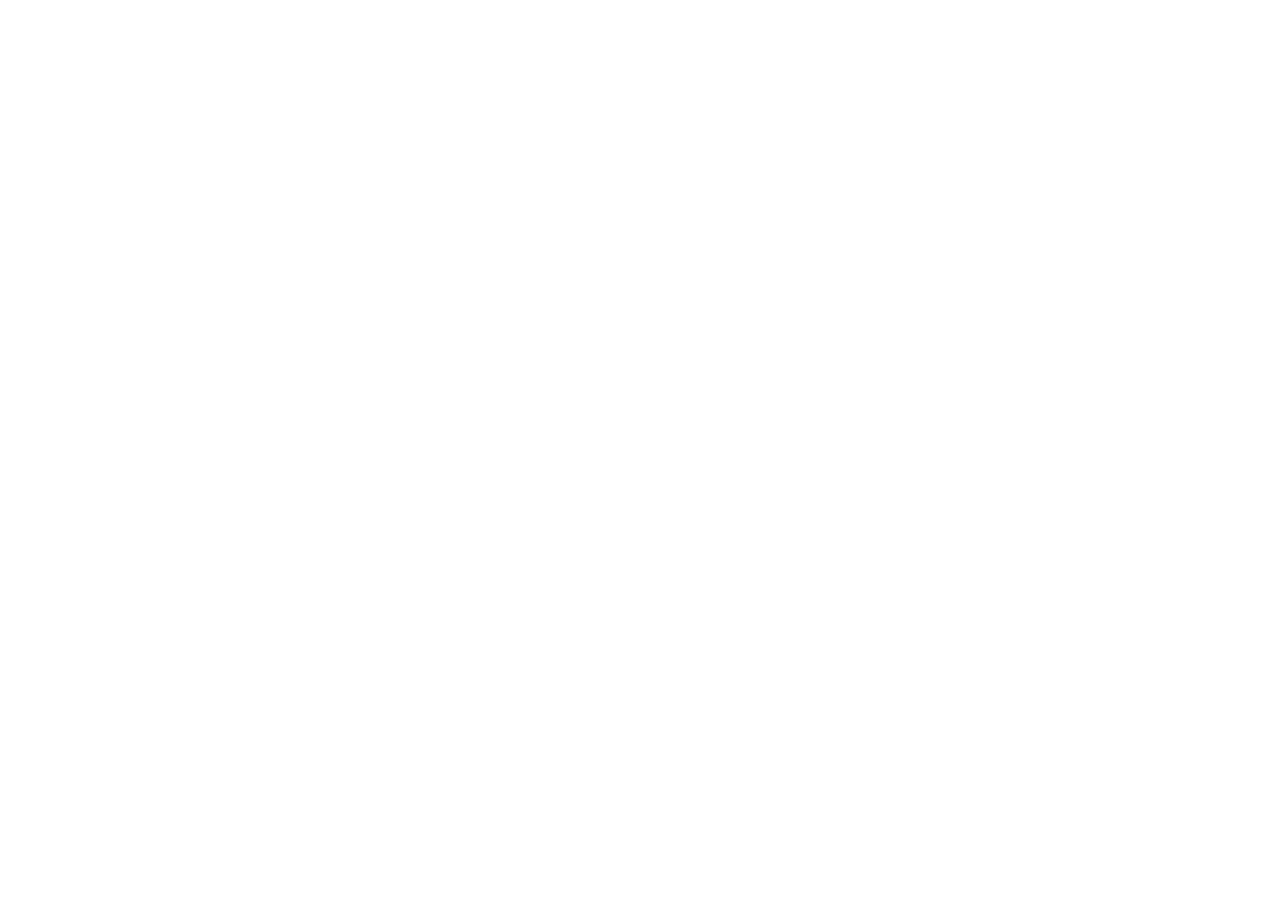
==== commit 66ef575e: "base href" ====
--- a/index.html
+++ b/index.html
@@ -3,7 +3,7 @@
 <head>
   <meta charset="utf-8">
   <title>StartFrameWork</title>
-  <base href="/">
+  <base href="/Angular-First-Project/">
   <meta name="viewport" content="width=device-width, initial-scale=1">
   <link rel="icon" type="image/x-icon" href="favicon.ico">
 <style>@charset "UTF-8";:root{--bs-blue:#0d6efd;--bs-indigo:#6610f2;--bs-purple:#6f42c1;--bs-pink:#d63384;--bs-red:#dc3545;--bs-orange:#fd7e14;--bs-yellow:#ffc107;--bs-green:#198754;--bs-teal:#20c997;--bs-cyan:#0dcaf0;--bs-black:#000;--bs-white:#fff;--bs-gray:#6c757d;--bs-gray-dark:#343a40;--bs-gray-100:#f8f9fa;--bs-gray-200:#e9ecef;--bs-gray-300:#dee2e6;--bs-gray-400:#ced4da;--bs-gray-500:#adb5bd;--bs-gray-600:#6c757d;--bs-gray-700:#495057;--bs-gray-800:#343a40;--bs-gray-900:#212529;--bs-primary:#0d6efd;--bs-secondary:#6c757d;--bs-success:#198754;--bs-info:#0dcaf0;--bs-warning:#ffc107;--bs-danger:#dc3545;--bs-light:#f8f9fa;--bs-dark:#212529;--bs-primary-rgb:13,110,253;--bs-secondary-rgb:108,117,125;--bs-success-rgb:25,135,84;--bs-info-rgb:13,202,240;--bs-warning-rgb:255,193,7;--bs-danger-rgb:220,53,69;--bs-light-rgb:248,249,250;--bs-dark-rgb:33,37,41;--bs-primary-text-emphasis:#052c65;--bs-secondary-text-emphasis:#2b2f32;--bs-success-text-emphasis:#0a3622;--bs-info-text-emphasis:#055160;--bs-warning-text-emphasis:#664d03;--bs-danger-text-emphasis:#58151c;--bs-light-text-emphasis:#495057;--bs-dark-text-emphasis:#495057;--bs-primary-bg-subtle:#cfe2ff;--bs-secondary-bg-subtle:#e2e3e5;--bs-success-bg-subtle:#d1e7dd;--bs-info-bg-subtle:#cff4fc;--bs-warning-bg-subtle:#fff3cd;--bs-danger-bg-subtle:#f8d7da;--bs-light-bg-subtle:#fcfcfd;--bs-dark-bg-subtle:#ced4da;--bs-primary-border-subtle:#9ec5fe;--bs-secondary-border-subtle:#c4c8cb;--bs-success-border-subtle:#a3cfbb;--bs-info-border-subtle:#9eeaf9;--bs-warning-border-subtle:#ffe69c;--bs-danger-border-subtle:#f1aeb5;--bs-light-border-subtle:#e9ecef;--bs-dark-border-subtle:#adb5bd;--bs-white-rgb:255,255,255;--bs-black-rgb:0,0,0;--bs-font-sans-serif:system-ui,-apple-system,"Segoe UI",Roboto,"Helvetica Neue","Noto Sans","Liberation Sans",Arial,sans-serif,"Apple Color Emoji","Segoe UI Emoji","Segoe UI Symbol","Noto Color Emoji";--bs-font-monospace:SFMono-Regular,Menlo,Monaco,Consolas,"Liberation Mono","Courier New",monospace;--bs-gradient:linear-gradient(180deg, rgba(255, 255, 255, .15), rgba(255, 255, 255, 0));--bs-body-font-family:var(--bs-font-sans-serif);--bs-body-font-size:1rem;--bs-body-font-weight:400;--bs-body-line-height:1.5;--bs-body-color:#212529;--bs-body-color-rgb:33,37,41;--bs-body-bg:#fff;--bs-body-bg-rgb:255,255,255;--bs-emphasis-color:#000;--bs-emphasis-color-rgb:0,0,0;--bs-secondary-color:rgba(33, 37, 41, .75);--bs-secondary-color-rgb:33,37,41;--bs-secondary-bg:#e9ecef;--bs-secondary-bg-rgb:233,236,239;--bs-tertiary-color:rgba(33, 37, 41, .5);--bs-tertiary-color-rgb:33,37,41;--bs-tertiary-bg:#f8f9fa;--bs-tertiary-bg-rgb:248,249,250;--bs-heading-color:inherit;--bs-link-color:#0d6efd;--bs-link-color-rgb:13,110,253;--bs-link-decoration:underline;--bs-link-hover-color:#0a58ca;--bs-link-hover-color-rgb:10,88,202;--bs-code-color:#d63384;--bs-highlight-color:#212529;--bs-highlight-bg:#fff3cd;--bs-border-width:1px;--bs-border-style:solid;--bs-border-color:#dee2e6;--bs-border-color-translucent:rgba(0, 0, 0, .175);--bs-border-radius:.375rem;--bs-border-radius-sm:.25rem;--bs-border-radius-lg:.5rem;--bs-border-radius-xl:1rem;--bs-border-radius-xxl:2rem;--bs-border-radius-2xl:var(--bs-border-radius-xxl);--bs-border-radius-pill:50rem;--bs-box-shadow:0 .5rem 1rem rgba(0, 0, 0, .15);--bs-box-shadow-sm:0 .125rem .25rem rgba(0, 0, 0, .075);--bs-box-shadow-lg:0 1rem 3rem rgba(0, 0, 0, .175);--bs-box-shadow-inset:inset 0 1px 2px rgba(0, 0, 0, .075);--bs-focus-ring-width:.25rem;--bs-focus-ring-opacity:.25;--bs-focus-ring-color:rgba(13, 110, 253, .25);--bs-form-valid-color:#198754;--bs-form-valid-border-color:#198754;--bs-form-invalid-color:#dc3545;--bs-form-invalid-border-color:#dc3545}*,:after,:before{box-sizing:border-box}@media (prefers-reduced-motion:no-preference){:root{scroll-behavior:smooth}}body{margin:0;font-family:var(--bs-body-font-family);font-size:var(--bs-body-font-size);font-weight:var(--bs-body-font-weight);line-height:var(--bs-body-line-height);color:var(--bs-body-color);text-align:var(--bs-body-text-align);background-color:var(--bs-body-bg);-webkit-text-size-adjust:100%;-webkit-tap-highlight-color:transparent}:root{--bs-breakpoint-xs:0;--bs-breakpoint-sm:576px;--bs-breakpoint-md:768px;--bs-breakpoint-lg:992px;--bs-breakpoint-xl:1200px;--bs-breakpoint-xxl:1400px}:root{--fa-style-family-brands:"Font Awesome 6 Brands";--fa-font-brands:normal 400 1em/1 "Font Awesome 6 Brands"}@font-face{font-family:"Font Awesome 6 Brands";font-style:normal;font-weight:400;font-display:block;src:url("./media/fa-brands-400-MDS4TU4L.woff2") format("woff2"),url("./media/fa-brands-400-CNBICIQT.ttf") format("truetype")}:root{--fa-font-regular:normal 400 1em/1 "Font Awesome 6 Free"}@font-face{font-family:"Font Awesome 6 Free";font-style:normal;font-weight:400;font-display:block;src:url("./media/fa-regular-400-N56QV3DR.woff2") format("woff2"),url("./media/fa-regular-400-2FI4ICQD.ttf") format("truetype")}:root{--fa-style-family-classic:"Font Awesome 6 Free";--fa-font-solid:normal 900 1em/1 "Font Awesome 6 Free"}@font-face{font-family:"Font Awesome 6 Free";font-style:normal;font-weight:900;font-display:block;src:url("./media/fa-solid-900-Z3HFQTXF.woff2") format("woff2"),url("./media/fa-solid-900-XVWCCN5V.ttf") format("truetype")}body{font-family:system-ui,-apple-system,BlinkMacSystemFont,Segoe UI,Roboto,Oxygen,Ubuntu,Cantarell,Open Sans,Helvetica Neue,sans-serif}
